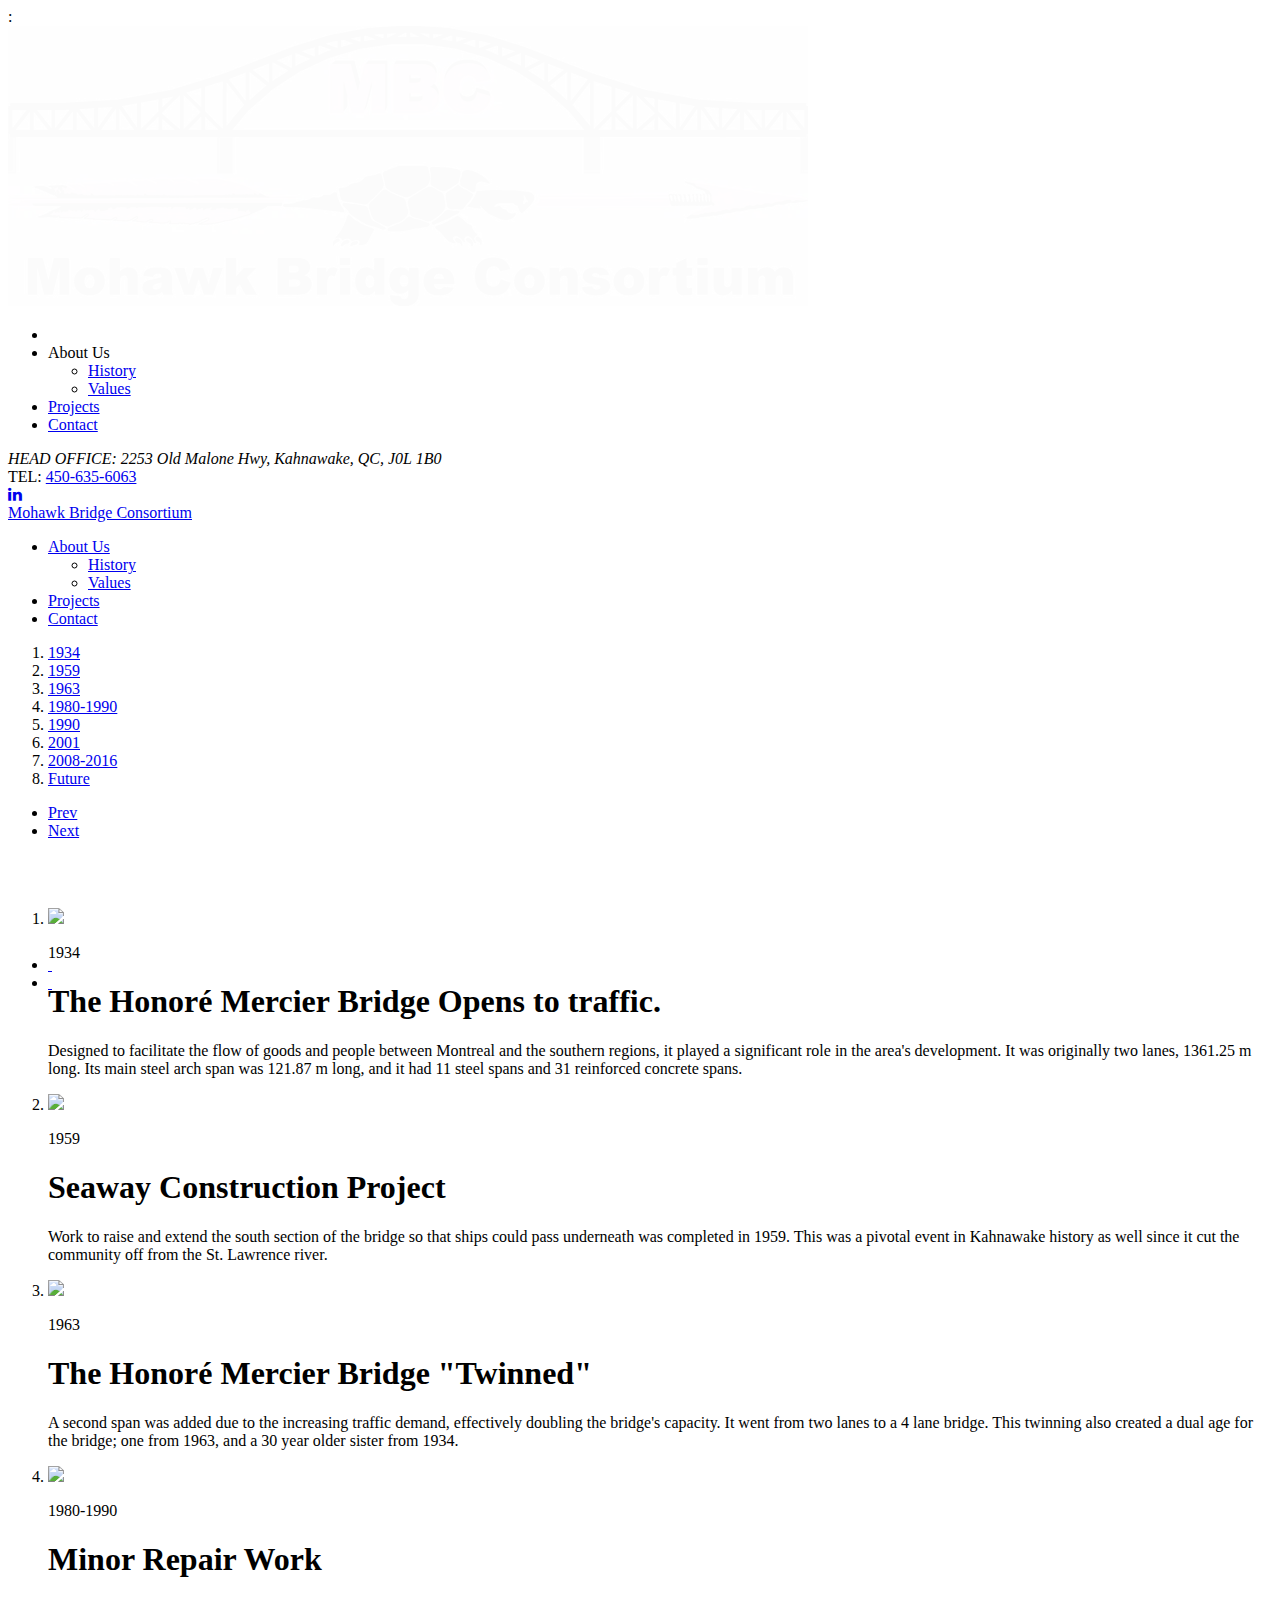
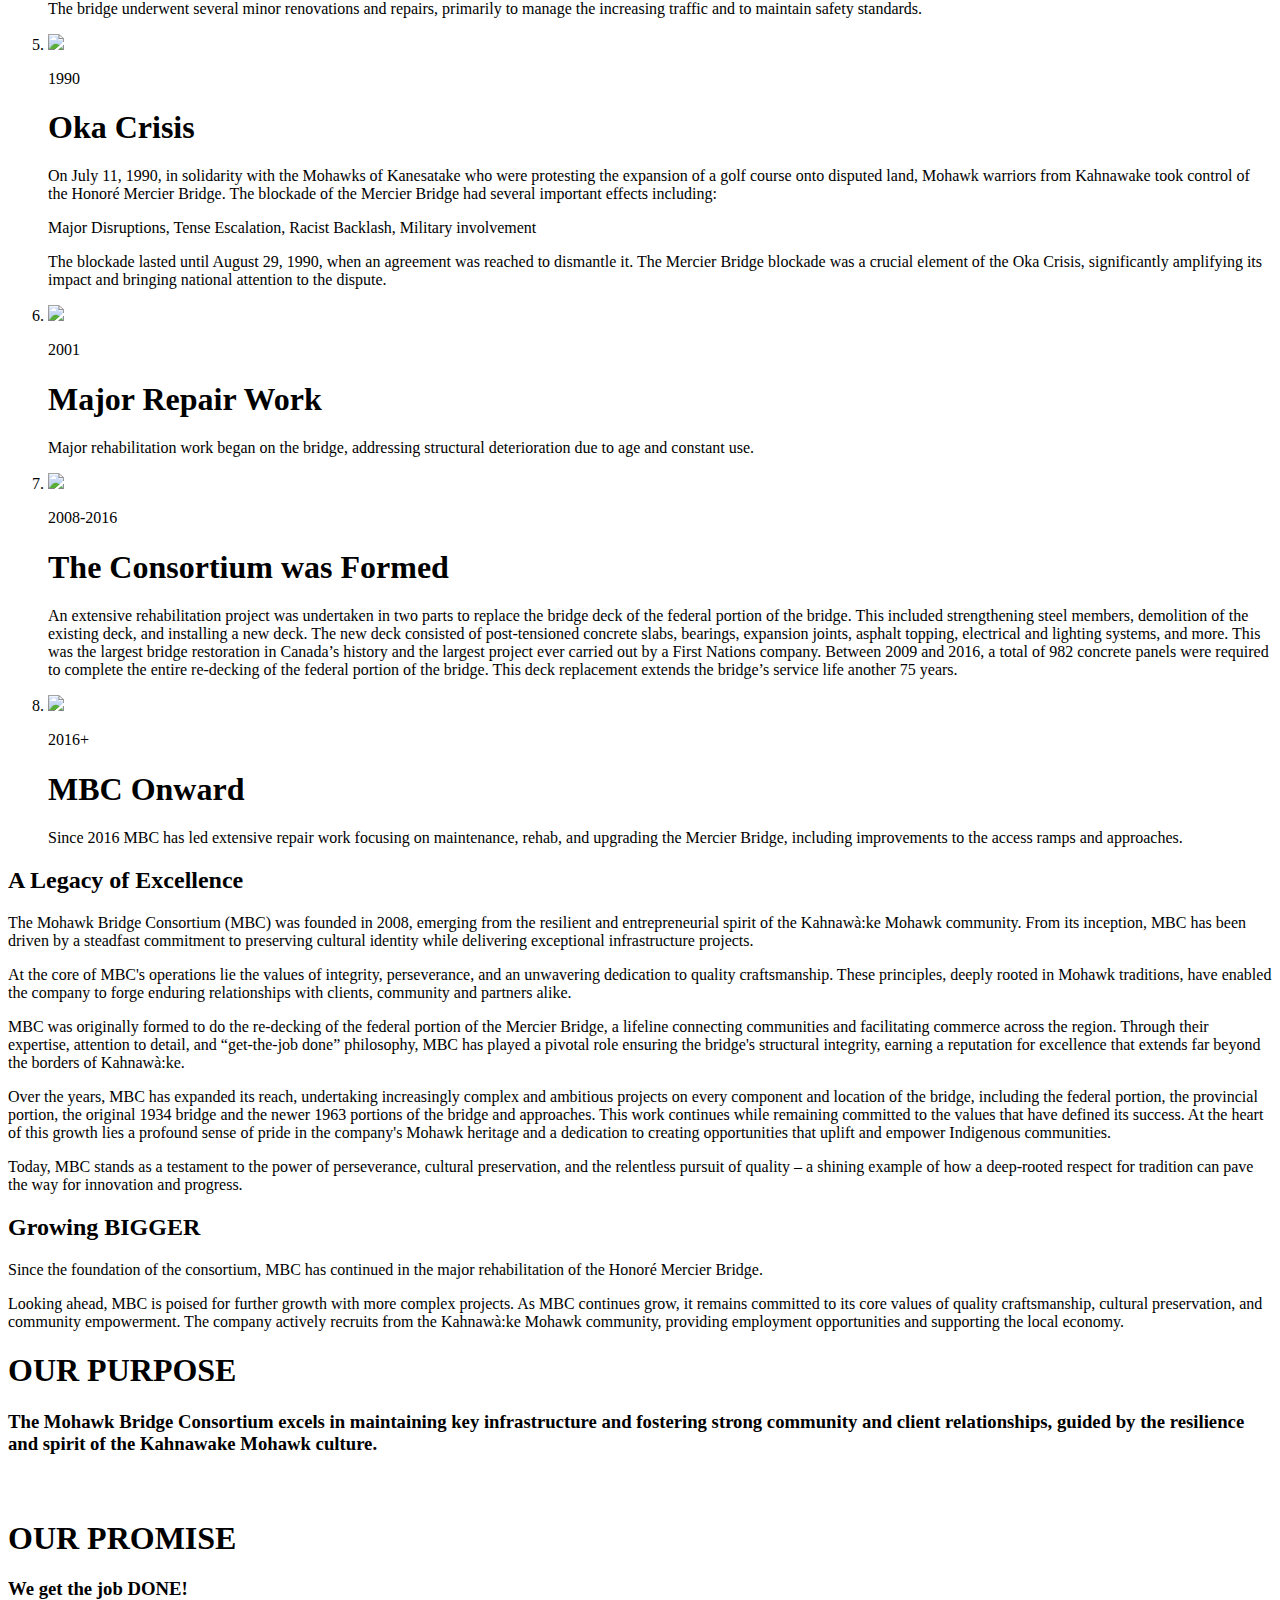
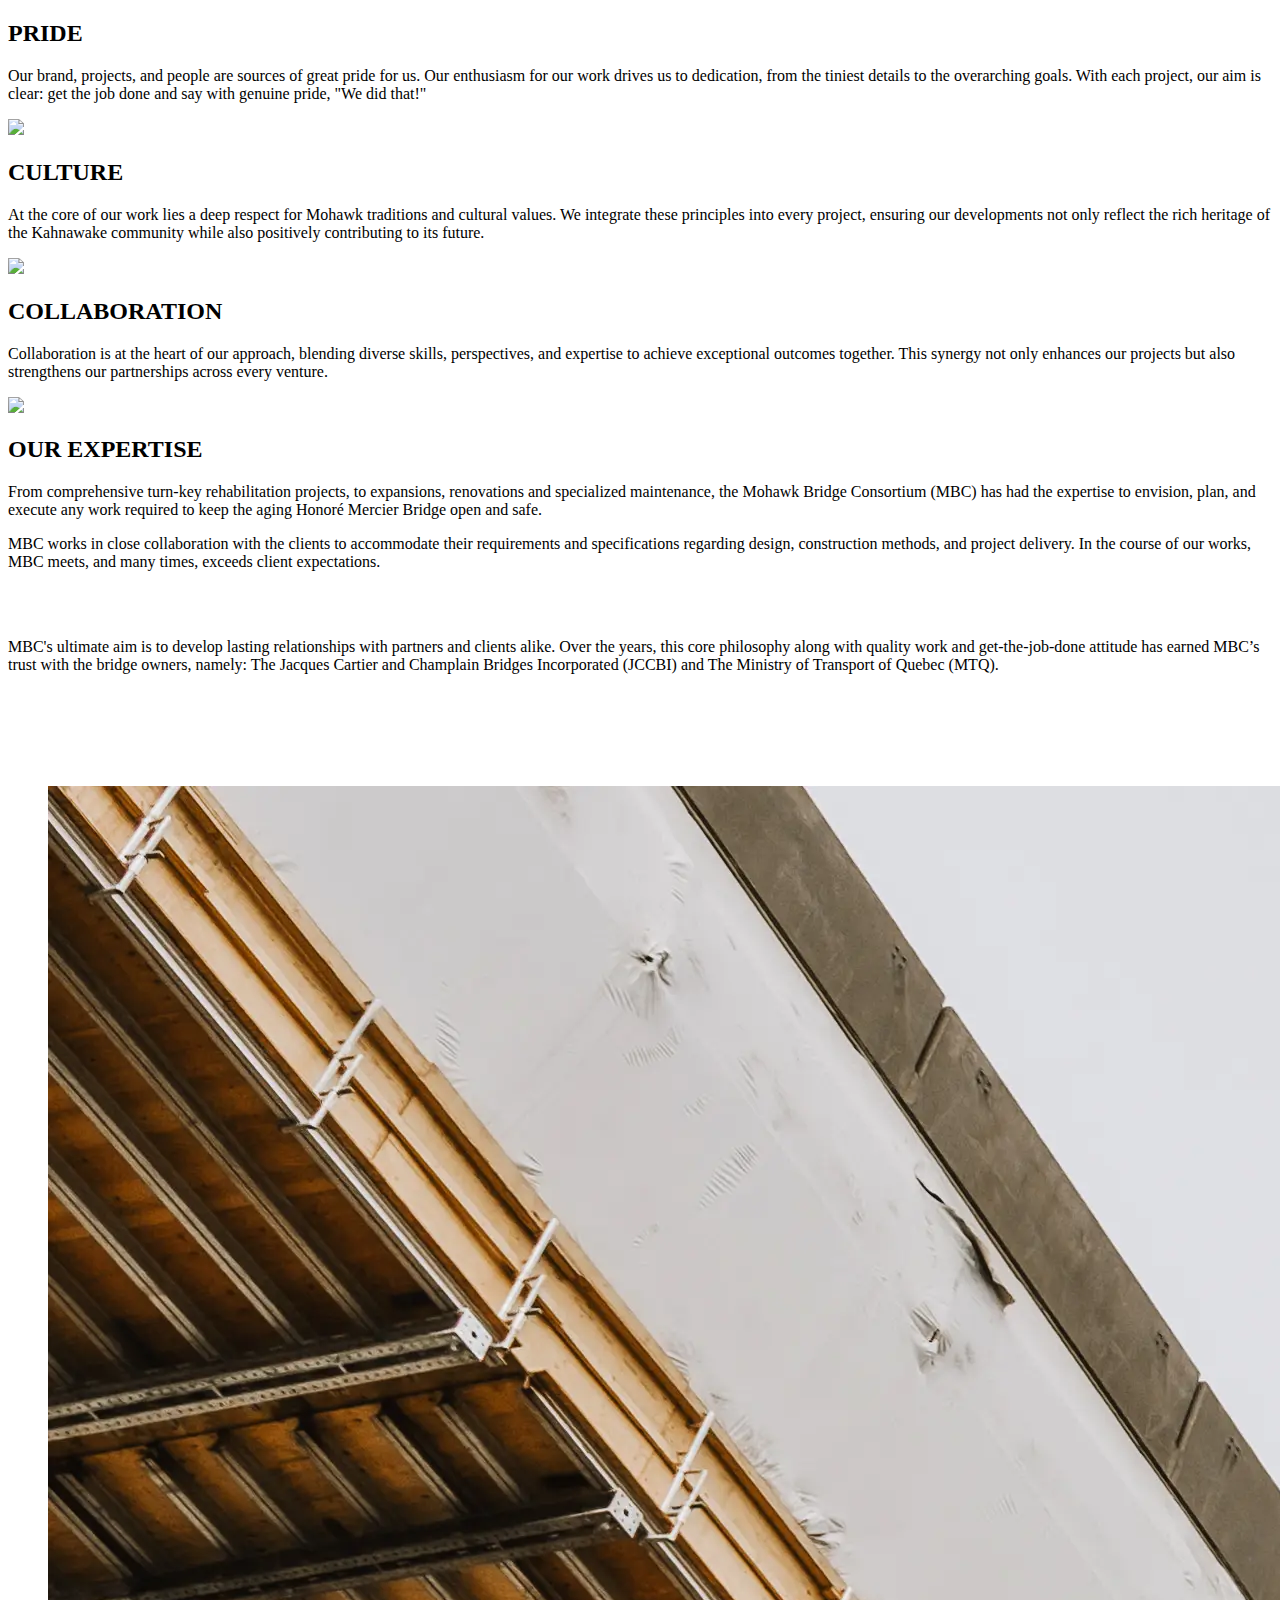
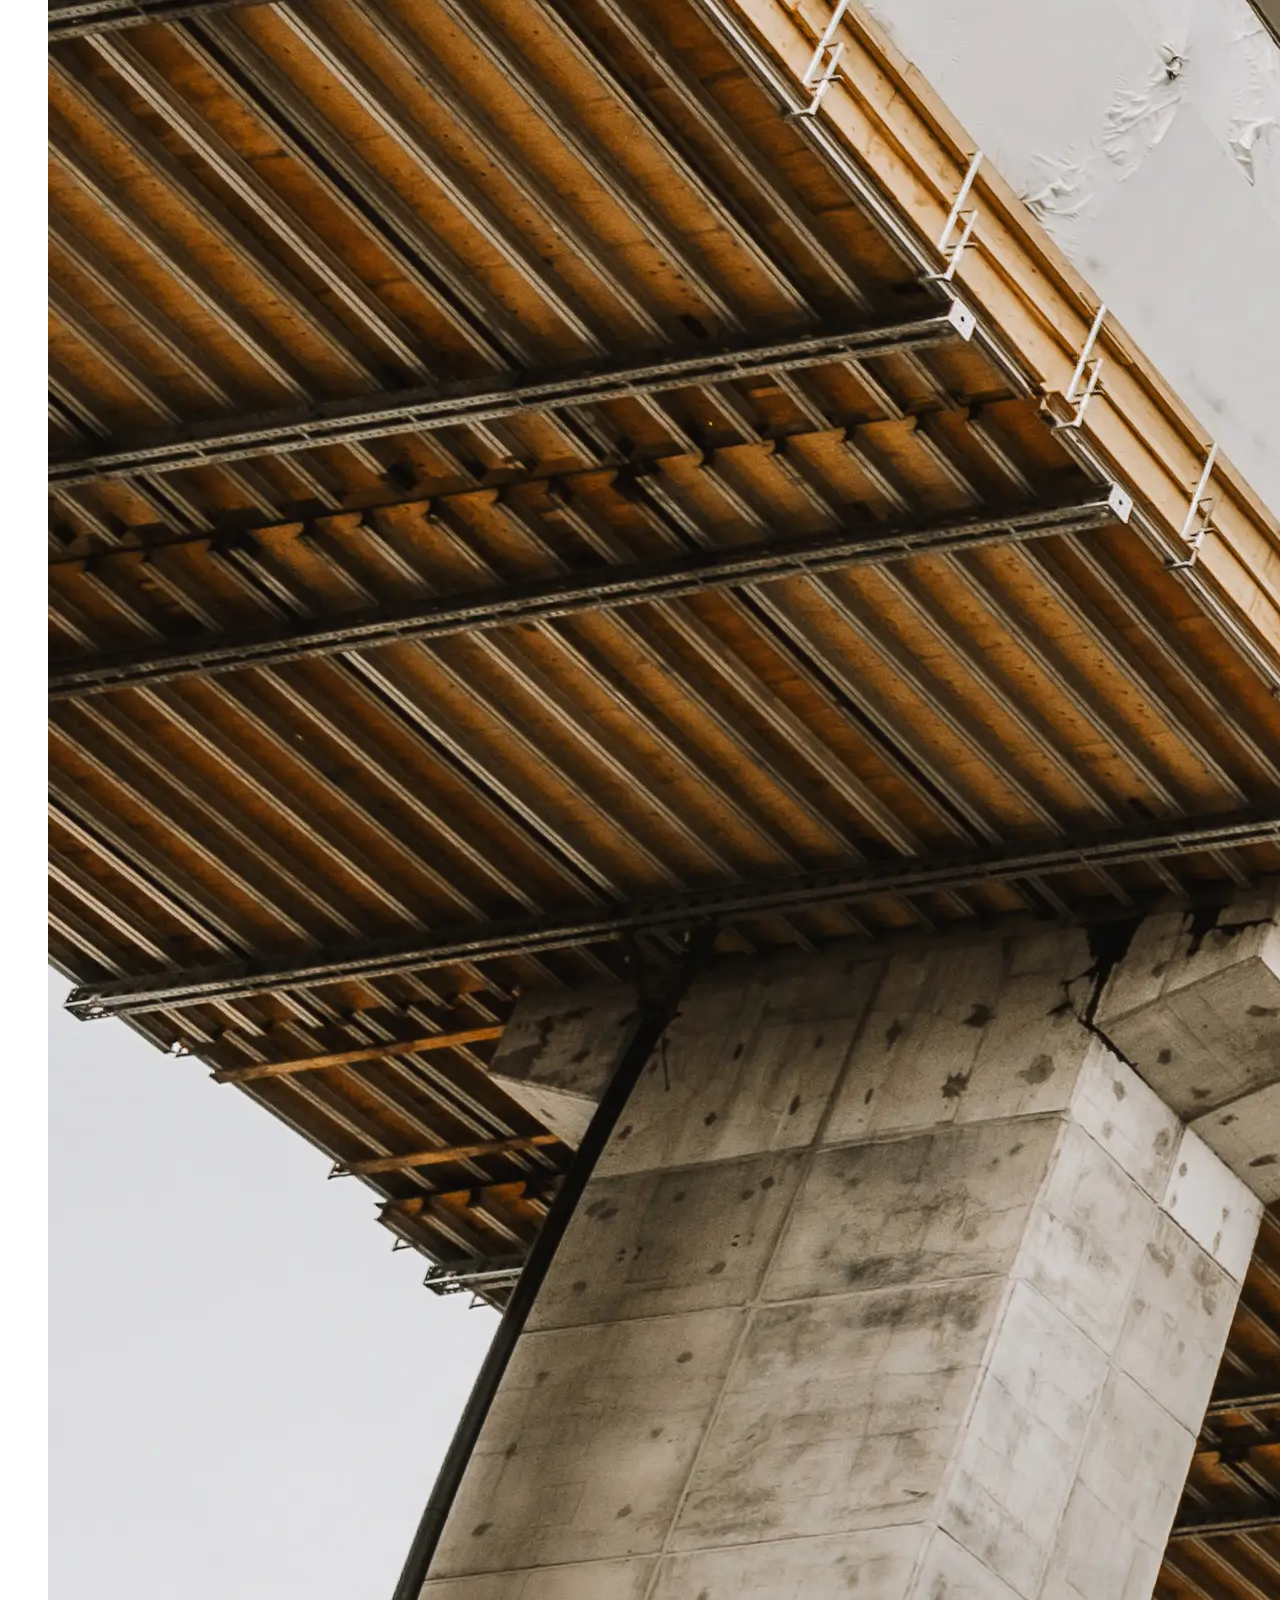
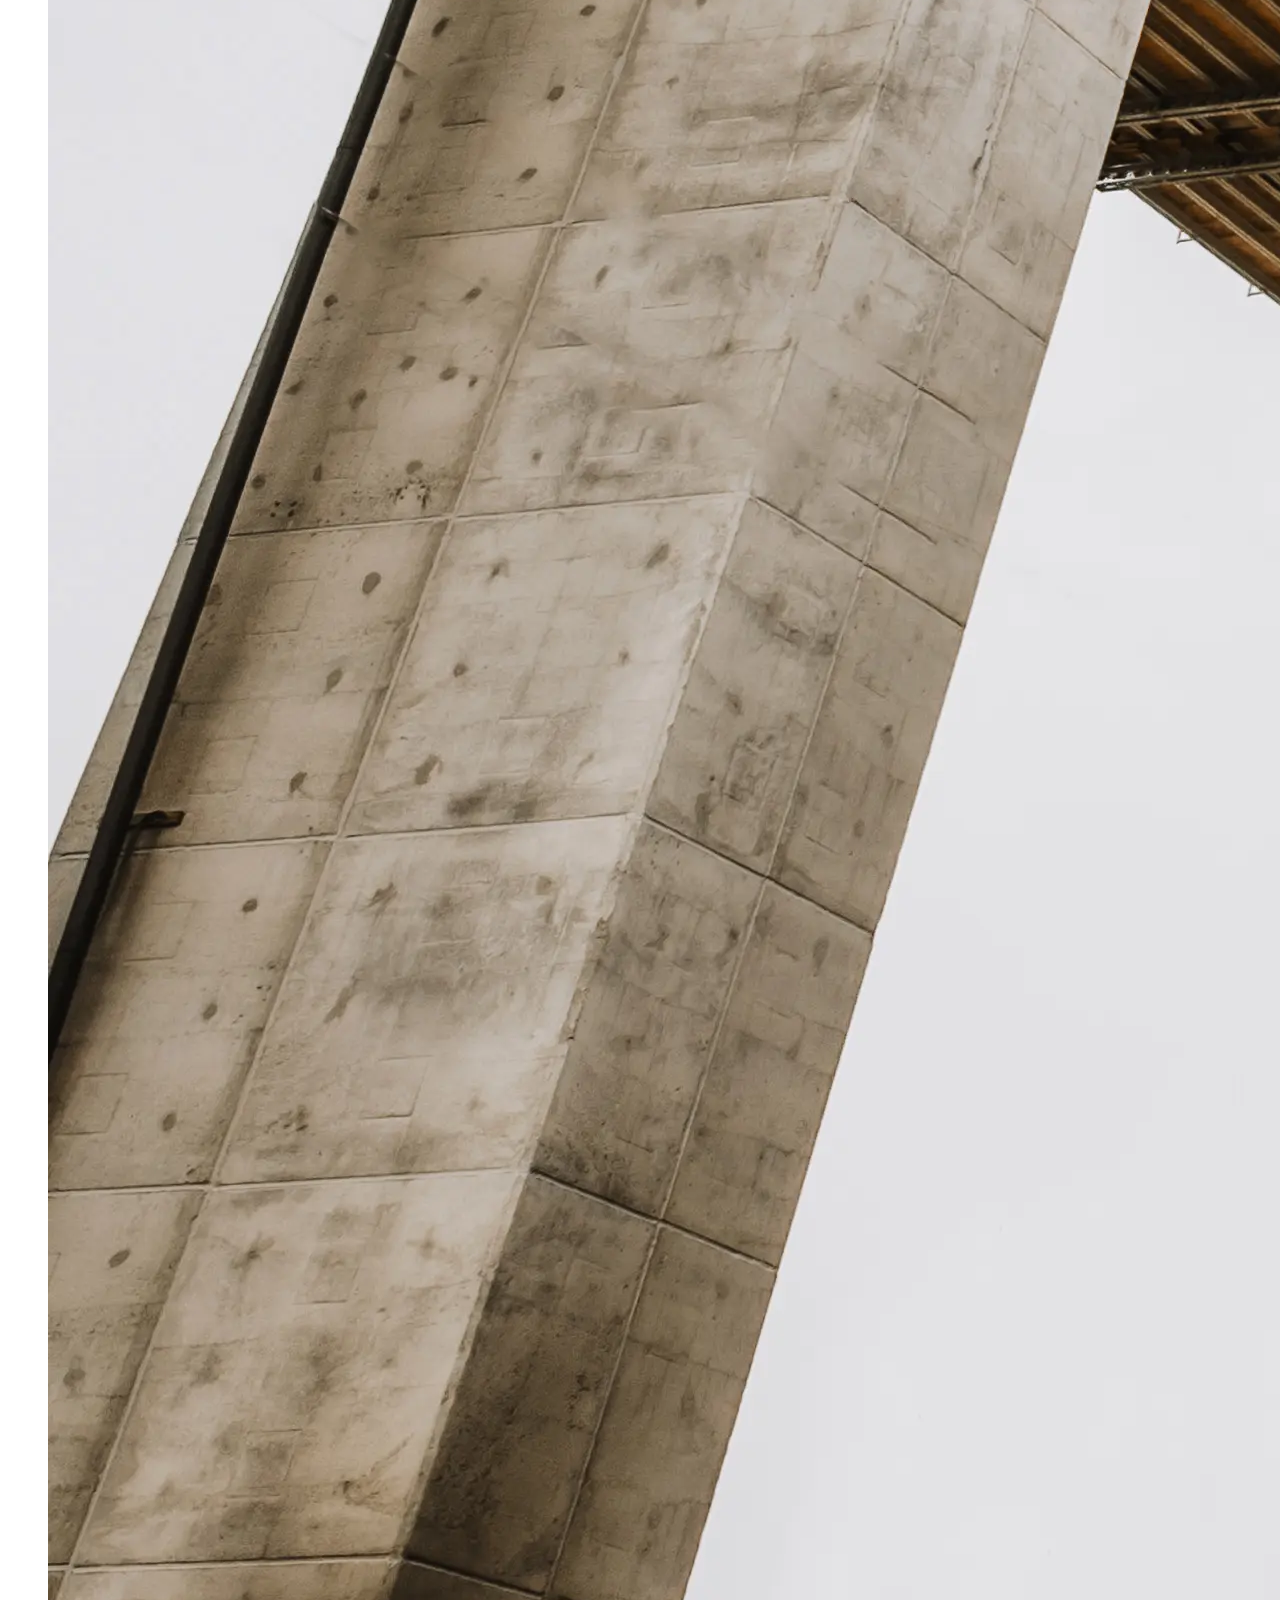
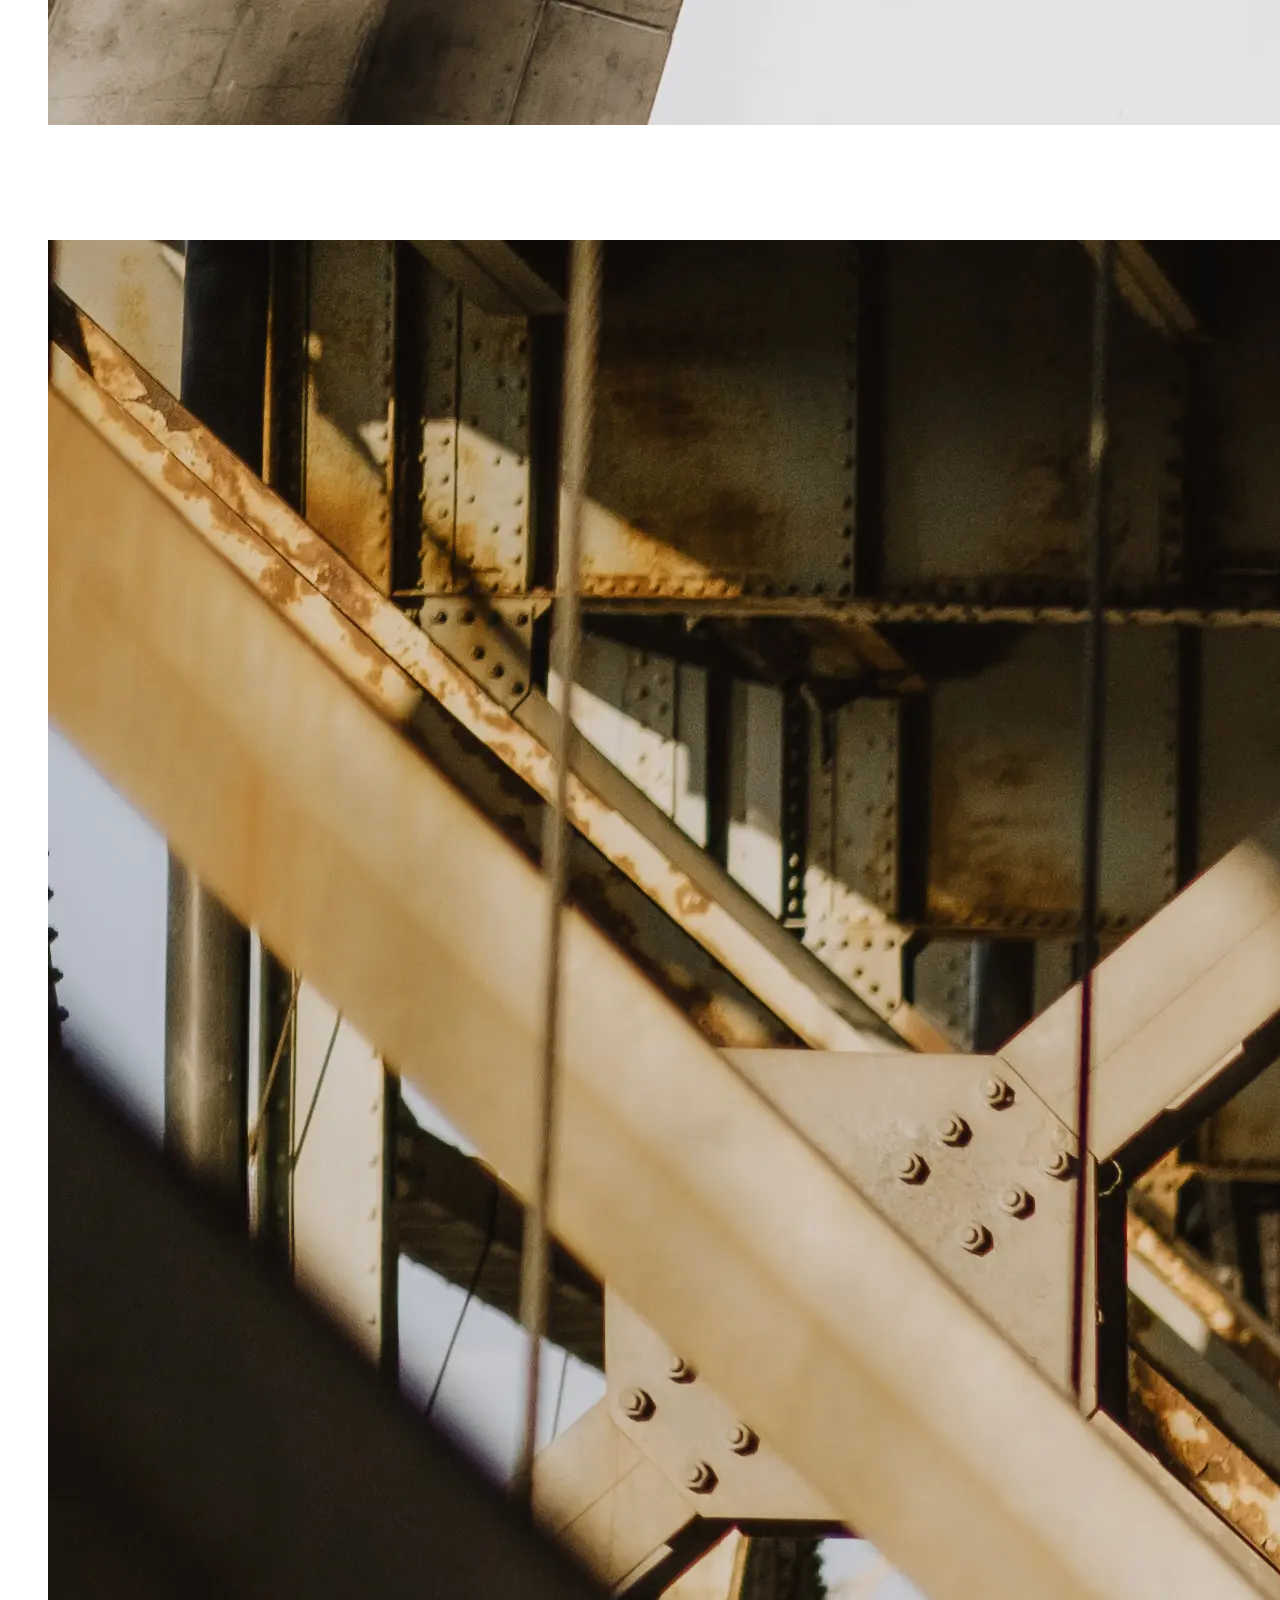
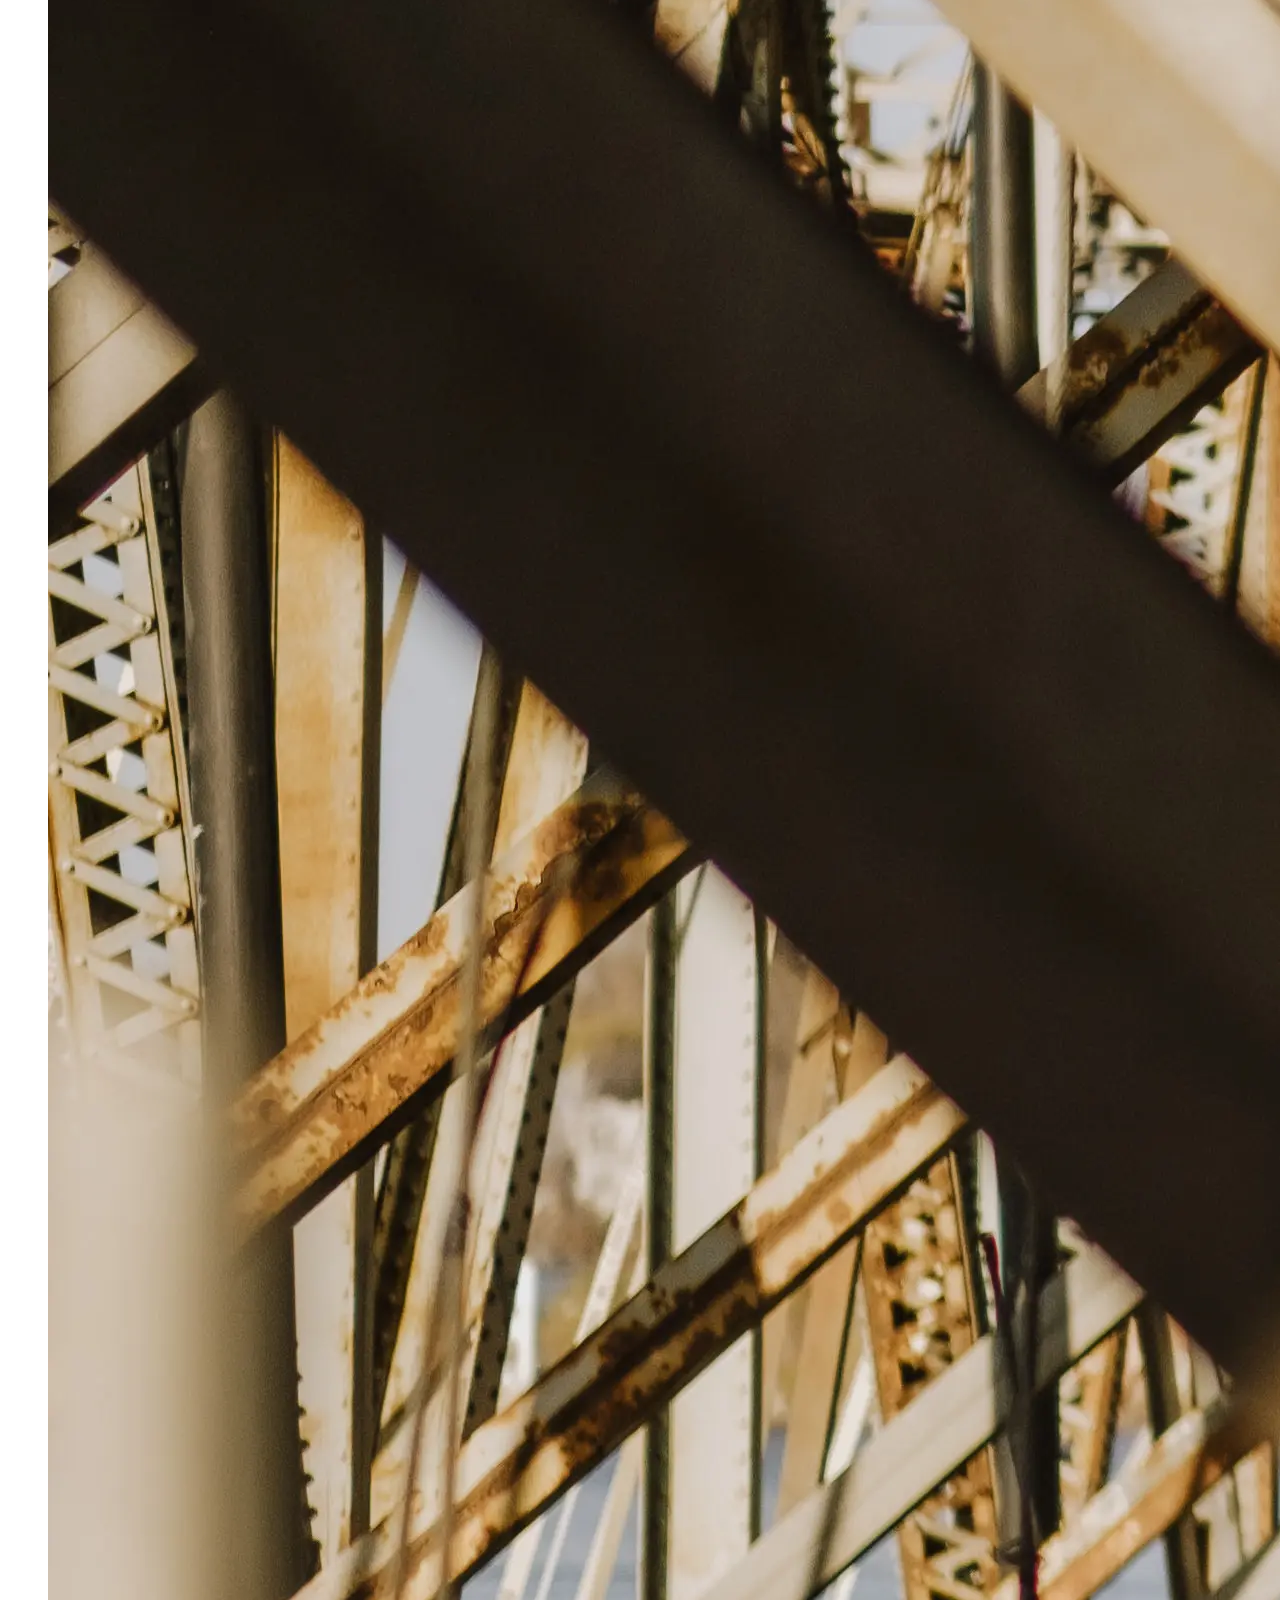
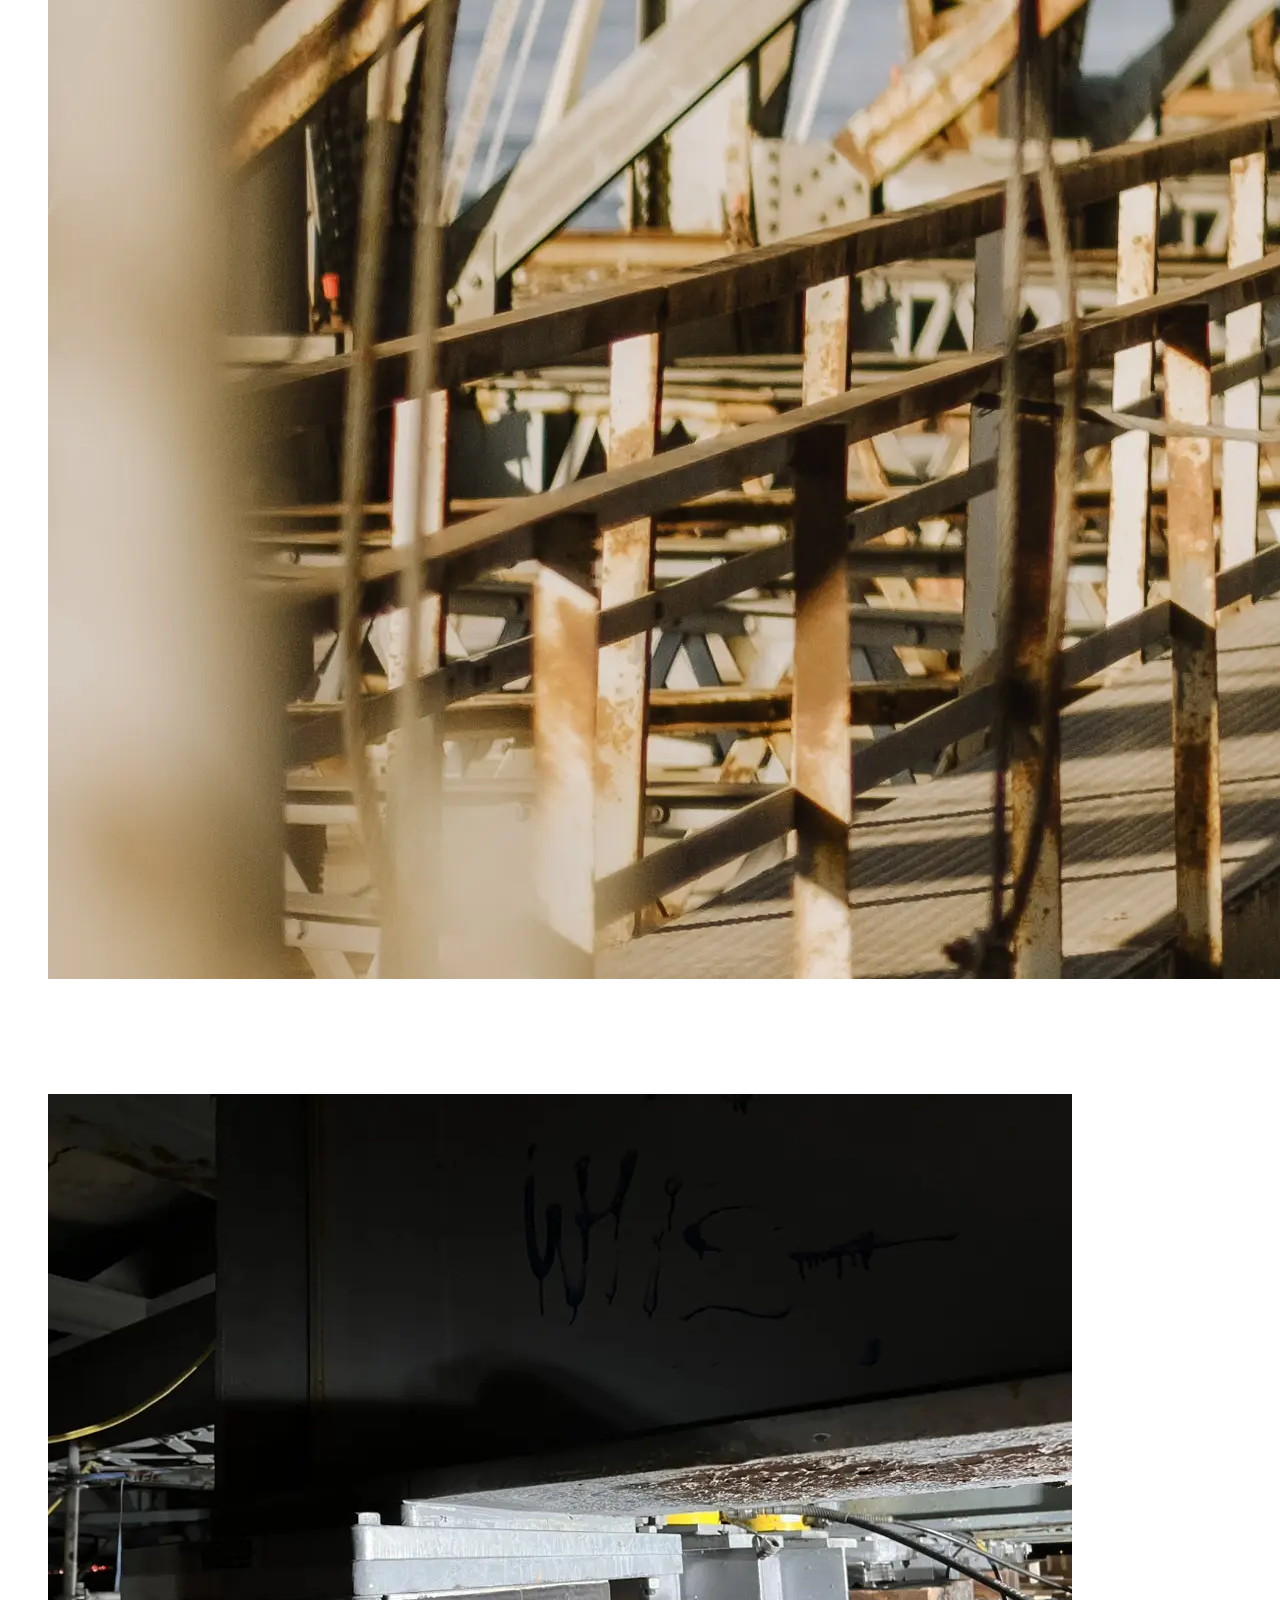
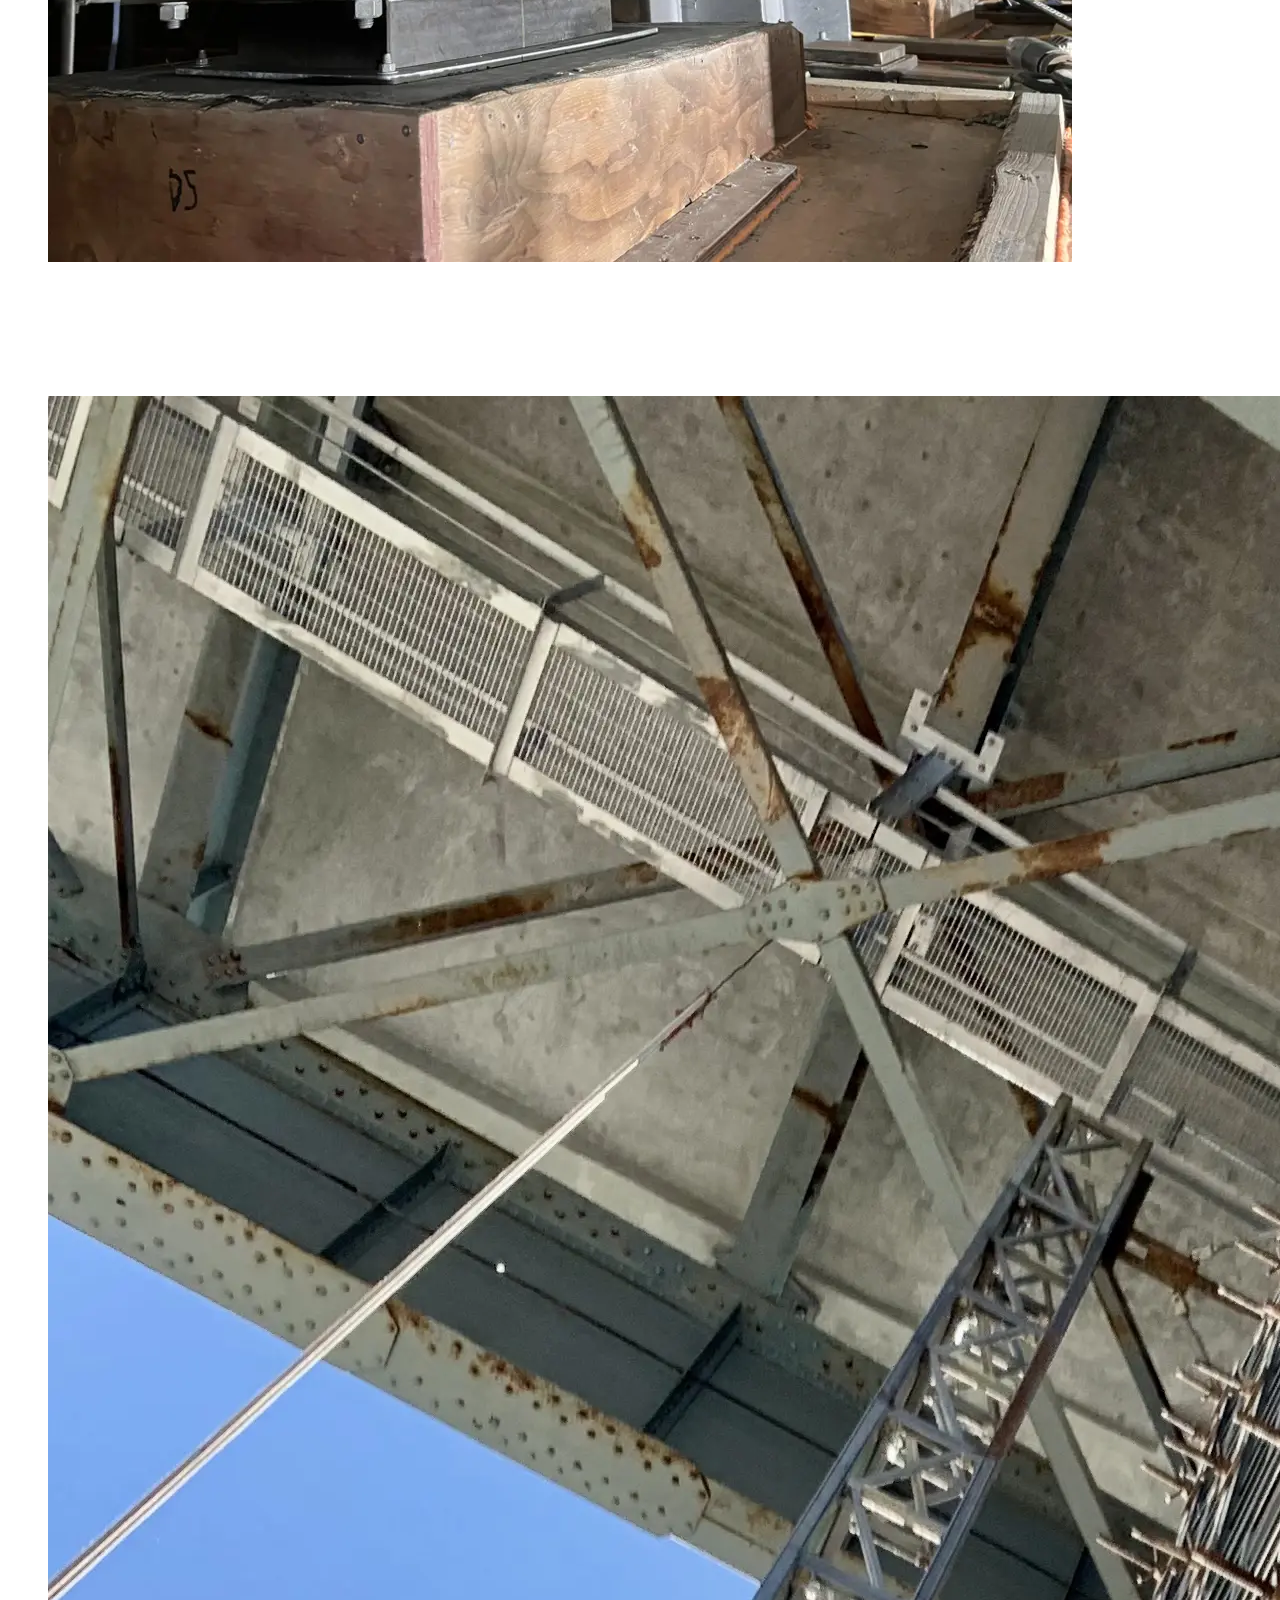
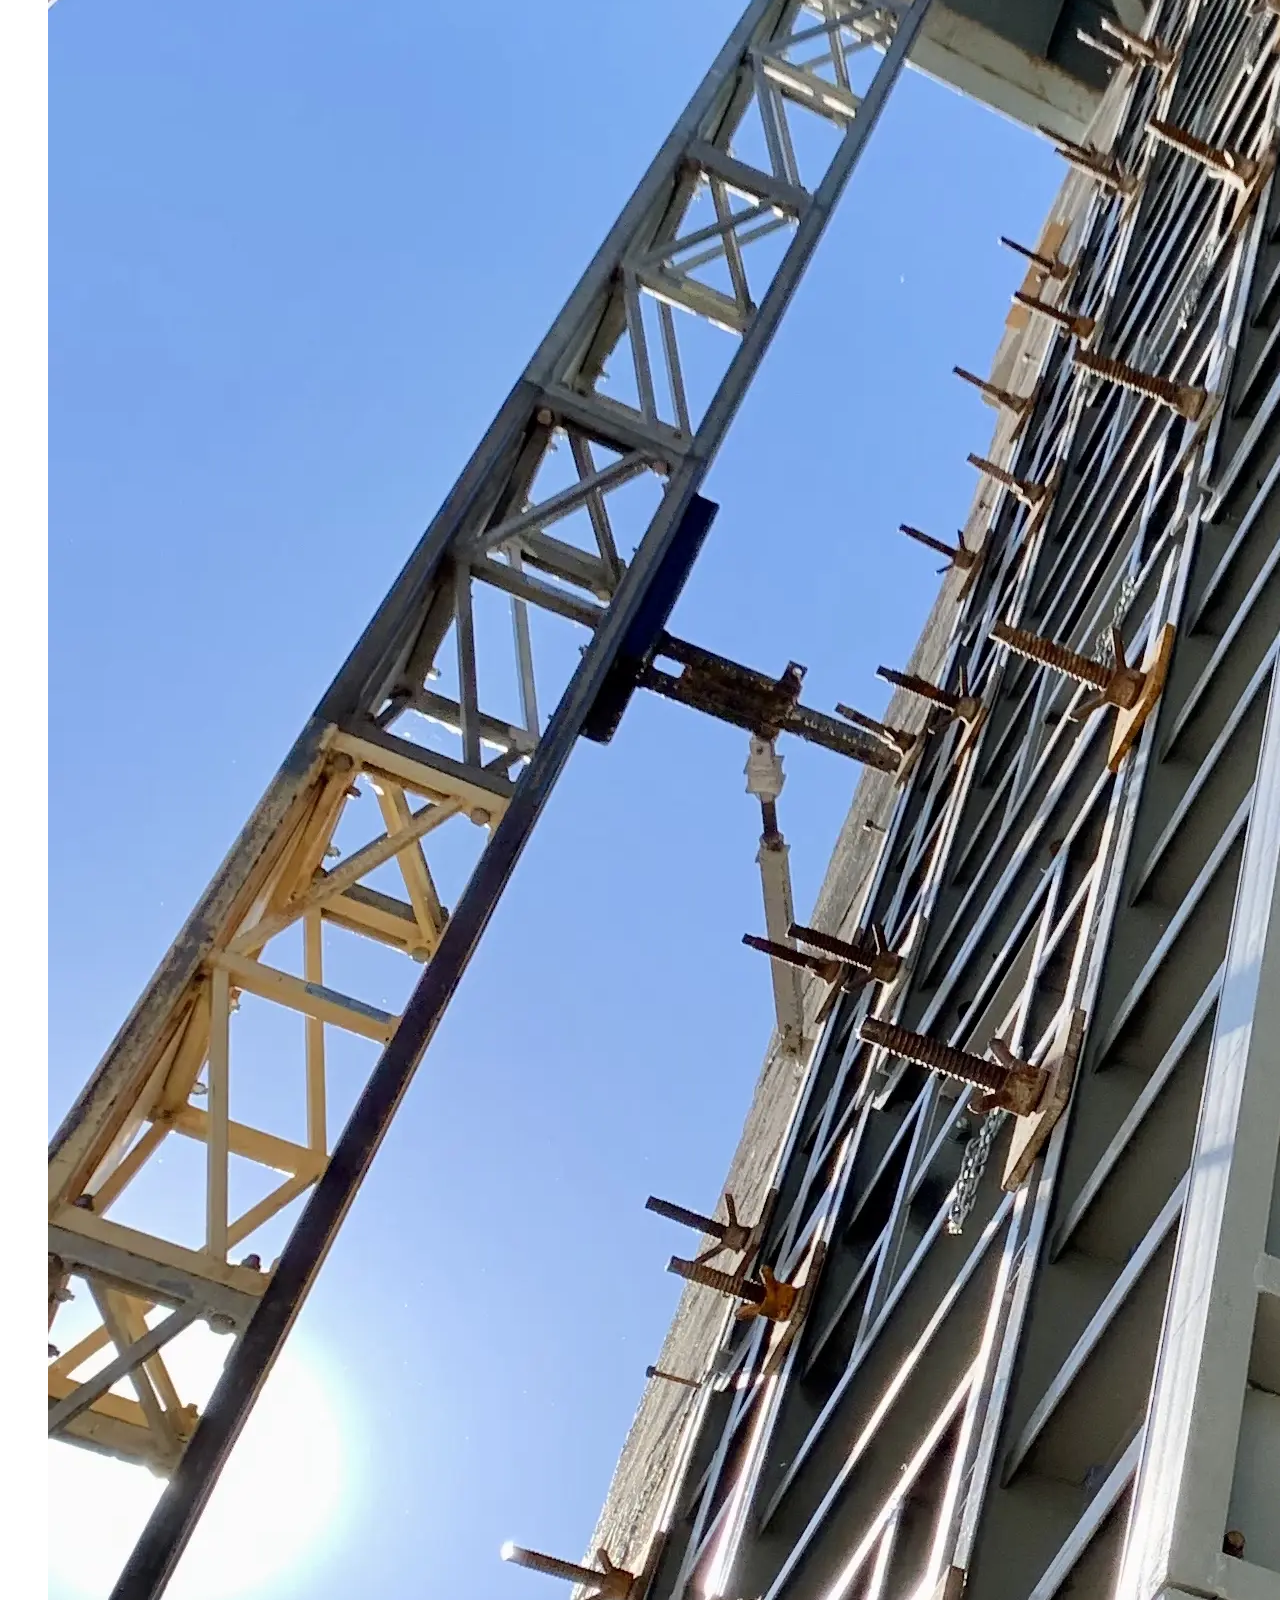
==== about-us.html @ 9d5c6ee5 "Initial upload of website files" ====
<!DOCTYPE html>
<html lang="en">
<head>	
	<title>MBC&#039;s Expertise</title>
	<meta charset="utf-8">
    <meta http-equiv="x-ua-compatible" content="ie=edge"> <!-- † -->
    <meta name="viewport" content="width=device-width, initial-scale=1, shrink-to-fit=no">
    <meta name="url" content="index.html">
    <meta charset="utf-8">
    <meta http-equiv="x-ua-compatible" content="ie=edge">
    <meta name="viewport" content="width=device-width, initial-scale=1, shrink-to-fit=no">
    <link rel="icon" href="Images/MBC-Logo.jpeg" type="image/jpeg">
         
    	<!-- Styles -->
    
		<link rel="icon" href="Images/MBC-Logo.jpeg">
		<link href="https://fonts.googleapis.com/css?family=Poppins:300,400,500" rel="stylesheet">
		<link rel="stylesheet" href="Style Sheets/all.css" integrity="sha384-fnmOCqbTlWIlj8LyTjo7mOUStjsKC4pOpQbqyi7RrhN7udi9RwhKkMHpvLbHG9Sr" crossorigin="anonymous">

        <!-- Global stylesheet -->
        <link rel="stylesheet" href="Style Sheets/aos.css">
        <link rel="stylesheet" href="Style Sheets/animate.min.css">
        <link rel="stylesheet" href="Style SHeets/bootstrap.min.css">

        <link rel="stylesheet" href="https://stackpath.bootstrapcdn.com/font-awesome/4.7.0/css/font-awesome.min.css">
        <link rel="stylesheet" href="Style Sheets/bootstrap-select.min.css">
        <link rel="stylesheet" href="Style Sheets/slick.min.css">
        <link rel="stylesheet" href="Style Sheets/slick-theme.min.css">
        <link rel="stylesheet" href="Style Sheets/jquery.mCustomScrollbar.min.css">
        <!-- <link rel="stylesheet" href="Style Sheets/jquery.mCustomScrollbar.css"> -->
        <link rel="stylesheet" href="Style Sheets/animate.css">
        <link rel="stylesheet" href="Style Sheets/owl.carousel.min.css">
        <link rel="stylesheet" href="Style Sheets/style-wp.css">
        <link rel="stylesheet" href="Style Sheets/style-wp-2.css">
        <link rel="stylesheet" href="Style Sheets/style-elegant.css">

        <link rel="stylesheet" href="Style Sheets/style.css">

        <link rel="stylesheet" href="Style Sheets/listing-table-style.css">
        <link rel="stylesheet" href="Style Sheets/responsive.css">
        <link rel="stylesheet" href="Style Sheets/masonry.css">
        <!-- Project listing form -->
        <link rel="stylesheet" href="Style Sheets/component.css">
        <link rel="stylesheet" href="Style Sheets/menu-left.css">
        <link rel="stylesheet" href="Style Sheets/custom.css">
        <script src="Scripts/modernizr.custom.js"></script>
        <script src="Scripts/index.min.js"></script>

</head>
<body class=" red">
:
   <!--page loader -->
<div class="loader">
    <div class="container">
        <div class="info">
            <span>
				<picture>
					<source srcset="Images/MBC-Logo.webp" type="image/webp">
					<img src="Images/MBC-Logo.jpeg" alt="MBC Logo">
				  </picture>
			</span>
        </div>
    </div>
</div>
<main class="main">
    <nav class="navigation">
        <div class="container">
            <ul class="main-nav">
                <li class="dropdown dropleft">
                </li>
                <li class="dropdown dropleft">
                    <span class="submenu">About Us</span>
                    <ul class="dropdown-menu">
                        <li>
                            <a href="about-us.html" target="_self">
                                History
                            </a>
                        </li>
                        <li>
                            <a href="about-us.html" target="_self">
                                Values
                            </a>
                        </li>
                    </ul>
                </li>
                <li class="dropdown dropleft">
                    <a href="projects.html" target="_self">Projects</a>
                </li>
                <li class="dropdown dropleft">
                    <a href="contact.html" target="_self">Contact</a>
                </li>
            </ul>
        </div>
        <div class="nav-footer">
            <div class="container">
                <address><span class="strong">HEAD OFFICE: </span>2253 Old Malone Hwy, Kahnawake, QC, J0L 1B0</address>
                <div class="tel">
                    <span>TEL: <a href="tel:+450-635-6063">450-635-6063</a></span>
                </div>
                <div class="social">
                    <a href="https://ca.linkedin.com/company/mohawk-bridge-consortium" target="_blank"><i class="fa fa-linkedin"></i></a>
                </div>
            </div>
        </div>
    </nav>
    
        
    <!-- Menu principal top -->
    <header class="navbar navbar-red fixed-top navbar-expand-sm">
        <div class="container">
            <!-- Navbar brand/logo -->
            <div class="navbar-brand">
				<a href="index.html" class="logo-main-header">Mohawk Bridge Consortium</a>
            </div>
            <!-- Navbar side menu -->
            <div class="navbar-side-menu">
                <div class="navbar-brand">
                    <ul>
                        <!-- About Us Menu -->
                        <li class="submenu has-child">
                            <a href="about-us.html" target="_self">About Us</a>
                            <ul class="dropdown-menu">
                                <li>
                                    <a href="about-us.html" target="_self">History</a>
                                </li>
                                <li>
                                    <a href="about-us.html" target="_self">Values</a>
                                </li>
                            </ul>
                        </li>
                        <div class="seperator"></div>
                        <!-- Projects Menu -->
                        <li>
                            <a href="projects.html" target="_self">Projects</a>
                        </li>
                        <div class="seperator"></div>
                        <!-- Contact Menu -->
                        <li>
                            <a href="contact.html" target="_self">Contact</a>
                        </li>
                    </ul>
                </div>
            </div>
            <!-- Navbar menu toggle button -->
            <div class="menu-and-switcher">
                <div class="nav-menu">
                    <div class="lines">
                        <span></span>
                        <span></span>
                        <span></span>
                    </div>
                </div>
            </div>
        </div>
    </header>


<script>document.getElementsByTagName("html")[0].className += " js";</script>
<link rel="stylesheet" href="https://www.broccolini.com/themes/broccolini/timeline/css/style.css">

<!-- HISTORY - START -->
<div id="section-history-scroll"></div>
<!-- Cover -->
<div class="cover_history background-history light-display">


	<div class="container">
		<div class="row">
			<div class="col-sm-12 p-0">
		
				<section class="cd-h-timeline js-cd-h-timeline margin-bottom-md">
				
					<!-- .cd-h-timeline__container -->
				    <div class="cd-h-timeline__container">
					      <div class="cd-h-timeline__dates">
					        <div class="cd-h-timeline__line">
					          <ol>
    <li><a href="#0" data-date="01/01/1934" class="cd-h-timeline__date cd-h-timeline__date--selected">1934</a></li>
    <li><a href="#0" data-date="01/01/1959" class="cd-h-timeline__date">1959</a></li>
    <li><a href="#0" data-date="01/06/1963" class="cd-h-timeline__date">1963</a></li>
    <li><a href="#0" data-date="01/01/1980" class="cd-h-timeline__date">1980-1990</a></li>
	<li><a href="#0" data-date="01/01/1990" class="cd-h-timeline__date">1990</a></li>
    <li><a href="#0" data-date="01/01/2001" class="cd-h-timeline__date">2001</a></li>
    <li><a href="#0" data-date="01/01/2008" class="cd-h-timeline__date">2008-2016</a></li>
    <li><a href="#0" data-date="01/01/2027" class="cd-h-timeline__date">Future</a></li>

</ol>
					
					          <span class="cd-h-timeline__filling-line" aria-hidden="true"></span>
					        </div> <!-- .cd-h-timeline__line -->
					      </div> <!-- .cd-h-timeline__dates -->
					        
					      <ul>
					        <li><a href="#0" class="text-replace cd-h-timeline__navigation cd-h-timeline__navigation--prev cd-h-timeline__navigation--inactive">Prev</a></li>
					        <li><a href="#0" class="text-replace cd-h-timeline__navigation cd-h-timeline__navigation--next">Next</a></li>
					      </ul>
					</div> <!-- .cd-h-timeline__container -->
						
					<!-- .cd-h-timeline__events -->
					<div class="cd-h-timeline__events">
						 <ul style="position:relative;top:100px;z-index:200;">
				        <li><a href="#0" class="nav-timeline-prev">&nbsp;</a></li>
				        <li><a href="#0" class="nav-timeline-next">&nbsp;</a></li>
				      </ul>
				      <ol>
				       	 <li class="cd-h-timeline__event text-component">
				          <div class="cd-h-timeline__event-content container">
							    <div class="col-xs-12 col-lg-6">
							    <img src="https://www.broccolini.com/themes/broccolini/images/timeline/1949.jpg">
							    </div>
							    <div class="col-xs-12 col-lg-6">
							      	<div class="cover-text">
							      		<p class="timeline">1934</p>
										<h1>The Honoré Mercier Bridge Opens to traffic.</h1>
										<p>Designed to facilitate the flow of goods and people between Montreal and the southern regions, it played a significant role in the area's development. It was originally two lanes, 1361.25 m long. Its main steel arch span was 121.87 m long, and it had 11 steel spans and 31 reinforced concrete spans.</p>
								
									</div>
							    </div>
				          </div>
				        </li>	
				        
				       	 <li class="cd-h-timeline__event text-component">
				          <div class="cd-h-timeline__event-content container">
							    <div class="col-xs-12 col-lg-6">
							    <img src="https://www.broccolini.com/themes/broccolini/images/timeline/1982.jpg">
							    </div>
							    <div class="col-xs-12 col-lg-6">
							      	<div class="cover-text">
							      		<p class="timeline">1959</p>
								<h1>Seaway Construction Project</h1>
								<p>Work to raise and extend the south section of the bridge so that ships could pass underneath was completed in 1959. This was a pivotal event in Kahnawake history as well since it cut the community off from the St. Lawrence river.</p>
									</div>
							    </div>
				          </div>
				        </li>
				        
				       	 <li class="cd-h-timeline__event text-component">
				          <div class="cd-h-timeline__event-content container">
							    <div class="col-xs-12 col-lg-6">
							    <img src="https://www.broccolini.com/themes/broccolini/images/timeline/1982-2.jpg">
							    </div>
							    <div class="col-xs-12 col-lg-6">
							      	<div class="cover-text">
							      		<p class="timeline">1963</p>
								<h1>The Honoré Mercier Bridge "Twinned"</h1>
								<p>A second span was added due to the increasing traffic demand, effectively doubling the bridge's capacity. It went from two lanes to a 4 lane bridge. This twinning also created a dual age for the bridge; one from 1963, and a 30 year older sister from 1934.</p>
										
									</div>
							    </div>
				          </div>
				        </li>
				        
						<li class="cd-h-timeline__event text-component">
				          <div class="cd-h-timeline__event-content container">
							    <div class="col-xs-12 col-lg-6">
							    <img src="https://www.broccolini.com/themes/broccolini/images/timeline/1986.jpg">
							    </div>
							    <div class="col-xs-12 col-lg-6">
							      	<div class="cover-text">
							      		<p class="timeline">1980-1990</p>
								<h1>Minor Repair Work</h1>
								<p>The bridge underwent several minor renovations and repairs, primarily to manage the increasing traffic and to maintain safety standards.</p>
									</div>
							    </div>
				          </div>
				        </li>

						<li class="cd-h-timeline__event text-component">
							<div class="cd-h-timeline__event-content container">
								  <div class="col-xs-12 col-lg-6">
								  <img src="https://www.broccolini.com/themes/broccolini/images/timeline/1986.jpg">
								  </div>
								  <div class="col-xs-12 col-lg-6">
										<div class="cover-text">
											<p class="timeline">1990</p>
								  <h1>Oka Crisis</h1>
								  <p>On July 11, 1990, in solidarity with the Mohawks of Kanesatake who were protesting the expansion of a golf course onto disputed land, Mohawk warriors from Kahnawake took control of the Honoré Mercier Bridge. The blockade of the Mercier Bridge had several important effects including:</p>
									<p>Major Disruptions, Tense Escalation, Racist Backlash, Military involvement</p>
									<p>The blockade lasted until August 29, 1990, when an agreement was reached to dismantle it. The Mercier Bridge blockade was a crucial element of the Oka Crisis, significantly amplifying its impact and bringing national attention to the dispute.</p>
									  </div>
								  </div>
							</div>
						  </li>
			
						<li class="cd-h-timeline__event text-component">
				          <div class="cd-h-timeline__event-content container">
							    <div class="col-xs-12 col-lg-6">
							    <img src="https://www.broccolini.com/themes/broccolini/images/timeline/1990.jpg">
							    </div>
							    <div class="col-xs-12 col-lg-6">
							      	<div class="cover-text">
							      		<p class="timeline">2001</p>
								<h1>Major Repair Work</h1>
								<p>Major rehabilitation work began on the bridge, addressing structural deterioration due to age and constant use.</p>
									</div>
							    </div>
				          </div>
				        </li>			

						<li class="cd-h-timeline__event text-component">
				          <div class="cd-h-timeline__event-content container">
							    <div class="col-xs-12 col-lg-6">
							    <img src="https://www.broccolini.com/themes/broccolini/images/timeline/1992.jpg">
							    </div>
							    <div class="col-xs-12 col-lg-6">
							      	<div class="cover-text">
							      		<p class="timeline">2008-2016</p>
								<h1>The Consortium was Formed</h1>
								<p>An extensive rehabilitation project was undertaken in two parts to replace the bridge deck of the federal portion of the bridge. This included strengthening steel members, demolition of the existing deck, and installing a new deck. The new deck consisted of post-tensioned concrete slabs, bearings, expansion joints, asphalt topping, electrical and lighting systems, and more. This was the largest bridge restoration in Canada’s history and the largest project ever carried out by a First Nations company. Between 2009 and 2016, a total of 982 concrete panels were required to complete the entire re-decking of the federal portion of the bridge. This deck replacement extends the bridge’s service life another 75 years.</p>	
									</div>
							    </div>
				          </div>
				        </li>
				        
						<li class="cd-h-timeline__event text-component">
				          <div class="cd-h-timeline__event-content container">
							    <div class="col-xs-12 col-lg-6">
							    <img src="https://www.broccolini.com/themes/broccolini/images/timeline/1994.jpg">
							    </div>
							    <div class="col-xs-12 col-lg-6">
							      	<div class="cover-text">
                                        <p class="timeline">2016+</p>
								<h1>MBC Onward</h1>
								<p>Since 2016 MBC has led extensive repair work focusing on maintenance, rehab, and upgrading the Mercier Bridge, including improvements to the access ramps and approaches.</p>
									</div>
							    </div>
				          </div>
				        </li>
				        </li>
			        
			
				     </ol>
				     
				    
						     
					</div><!-- .cd-h-timeline__events -->
				</section>
			</div>
		</div>
	</div>

</div>

<script src="https://www.broccolini.com/themes/broccolini/timeline/js/util.js"></script> <!-- util functions included in the CodyHouse framework -->
<script src="https://www.broccolini.com/themes/broccolini/timeline/js/swipe-content.js"></script> <!-- A Vanilla JavaScript plugin to detect touch interactions -->
<script src="https://www.broccolini.com/themes/broccolini/timeline/js/main.js"></script>
  
<!-- HISTORY - END -->

<div class="container-fluid">

	<div class="row">
		<div class="col-md-12 col-lg-6">
				<div class="et_pb_module et_pb_text texte-boite-blanche p-side-small pb-0 et_pb_bg_layout_light  et_pb_text_align_left">
					<div class="et_pb_text_inner" data-aos="fade-up">
						<h2>A Legacy of Excellence</h2>
						<p>The Mohawk Bridge Consortium (MBC) was founded in 2008, emerging from the resilient and entrepreneurial spirit of the Kahnawà:ke Mohawk community. From its inception, MBC has been driven by a steadfast commitment to preserving cultural identity while delivering exceptional infrastructure projects.</p>
						<p>At the core of MBC's operations lie the values of integrity, perseverance, and an unwavering dedication to quality craftsmanship. These principles, deeply rooted in Mohawk traditions, have enabled the company to forge enduring relationships with clients, community and partners alike.</p>
                        <p>MBC was originally formed to do the re-decking of the federal portion of the Mercier Bridge, a lifeline connecting communities and facilitating commerce across the region. Through their expertise, attention to detail, and “get-the-job done” philosophy, MBC has played a pivotal role ensuring the bridge's structural integrity, earning a reputation for excellence that extends far beyond the borders of Kahnawà:ke.</p>
                        <p>Over the years, MBC has expanded its reach, undertaking increasingly complex and ambitious projects on every component and location of the bridge, including the federal portion, the provincial portion, the original 1934 bridge and the newer 1963 portions of the bridge and approaches. This work continues while remaining committed to the values that have defined its success. At the heart of this growth lies a profound sense of pride in the company's Mohawk heritage and a dedication to creating opportunities that uplift and empower Indigenous communities.</p>
                        <p>Today, MBC stands as a testament to the power of perseverance, cultural preservation, and the relentless pursuit of quality – a shining example of how a deep-rooted respect for tradition can pave the way for innovation and progress.</p>
					</div>
				</div>	
		</div>
		
		<div class="col-md-12 col-lg-6">
				<div class="et_pb_module et_pb_text texte-boite-blanche p-side-small pb-0 et_pb_bg_layout_light et_pb_text_align_left ">

					<div class="et_pb_text_inner " data-aos="fade-up">
						<h2>Growing BIGGER</h2>
						<p>Since the foundation of the consortium, MBC has continued in the major rehabilitation of the Honoré Mercier Bridge.</p>
						<p>Looking ahead, MBC is poised for further growth with more complex projects. As MBC continues grow, it remains committed to its core values of quality craftsmanship, cultural preservation, and community empowerment. The company actively recruits from the Kahnawà:ke Mohawk community, providing employment opportunities and supporting the local economy.</p>
					</div>
				</div>		
		</div>		
	</div>
			
</div>

<!-- HISTORY - END -->

<!-- VALUES - START -->
<div id="section-values-scroll"></div>
<div class="container-fluid">
	<div class="row">
		<div class="col-sm-12 p-0">
		    <!-- Cover -->
		    <div class="cover light-display">
		        <div id="cover-slider" class="dark-overlay carousel slide" data-interval="false" data-ride="carousel">
		            <div class="carousel-inner">
		                <div class="carousel-item active" style="background-image: url('Images/MBCriverbetweenbridge.jpeg');">
		                    <div class="container">
		                    </div>
		                </div>
		            </div>
		
		
		        </div>
		    </div>
		</div>
	</div>

</div> 

<div class="container-fluid p-0">
	<div class="row m-0">
		<div class="col-sm-12 p-0">
			<div class="et_pb_module et_pb_text texte-boite-blanche et_pb_bg_layout_light et_pb_text_align_left px-0" style="padding-bottom: 25px;">
				<div class="et_pb_text_inner">
					<div class="values-bg-red-left">
						<div class="bg-red-line" data-aos="slide-right"></div>
						<div class="texts">
							<h1 class="large-special-text-black" data-aos="fade-up">OUR PURPOSE</h1>
							<h3 class="large-special-text-rouge uppercase p-0" data-aos="fade-up">The Mohawk Bridge Consortium excels in maintaining key infrastructure and fostering strong community and client relationships, guided by the resilience and spirit of the Kahnawake Mohawk culture.</h3>
						</div>					
					</div>
				</div>	
			</div>		
		</div>
	</div>
	
	<div class="row notre-promesse-row" style="">
	
		
		<div class="bg-red-line" data-aos="slide-left" style="flex:1;margin-left:20px"></div>
			
			<div class="texts" style="">
				<h1 class="large-special-text-black p-0" data-aos="fade-up">OUR PROMISE</h1>
							<h3 class="large-special-text-rouge uppercase p-0" data-aos="fade-up">We get the job DONE!</h3>	
				
			</div>			

	</div>
	

	<div class="row">
		<div class="" style="flex:1;margin-right:20px;"></div>
		<div class="" style="flex:3;"><div class="values-bloc-container">
						<div class="values-bloc">
							<div class="values-text">
								<h2>PRIDE</h2>	
								<p data-aos="fade-up">Our brand, projects, and people are sources of great pride for us. Our enthusiasm for our work drives us to dedication, from the tiniest details to the overarching goals. With each project, our aim is clear: get the job done and say with genuine pride, "We did that!"</p>
							</div>
							<div class="values-image">
								<img src="https://www.broccolini.com/themes/broccolini/images/about/broccolini-valeur-fierte-passion.svg" class="pt-0">
							</div>
						</div>
						
						<div class="values-bloc">
							<div class="values-text">
								<h2>CULTURE</h2>							
								<p data-aos="fade-up">At the core of our work lies a deep respect for Mohawk traditions and cultural values. We integrate these principles into every project, ensuring our developments not only reflect the rich heritage of the Kahnawake community while also positively contributing to its future.</p>							</div>
							<div class="values-image">
								<img src="https://www.broccolini.com/themes/broccolini/images/about/broccolini-valeur-fibre-entrepreneuriale.svg">
							</div>						
						</div>
						
						<div class="values-bloc">
							<div class="values-text">
								<h2>COLLABORATION</h2>
								<p data-aos="fade-up">Collaboration is at the heart of our approach, blending diverse skills, perspectives, and expertise to achieve exceptional outcomes together. This synergy not only enhances our projects but also strengthens our partnerships across every venture.</p>	
							</div>
							<div class="values-image">
								<img src="https://www.broccolini.com/themes/broccolini/images/about/broccolini-valeur-collaboration.svg">
							</div>						
						</div>
						
					</div></div>
		<div class="" style="flex:1;margin-left:20px;"></div>
	</div>

		
</div>
	
<!-- VALUES - END -->  

<!-- EXPERTISE - START -->    
<div id="section-expertise-scroll"></div>
<div class="container-fluid">
	<div class="row">
		<div class="col-sm-12 p-0">

		    <!-- Cover -->
		    <div class="cover light-display">
		        <div id="cover-slider" class="dark-overlay carousel slide" data-interval="false" data-ride="carousel">
		            <div class="carousel-inner">
		                <div class="carousel-item active" style="background-image: url(Images/MBCboat.jpeg);">
		                    <div class="container">		
		                    </div>
		                </div>
		            </div>
		
		
		        </div>
		    </div>
		</div>
	</div>

	 <div class="page-expertise expertise-en"> 
	    <!-- section services -->
		    <section class="block-services npb">
		    
		    	<div class="row">
				<div class="col-md-12 col-lg-6">
						<div class="et_pb_module et_pb_text texte-boite-blanche p-side-small pb-0 et_pb_bg_layout_light  et_pb_text_align_left">
							<div class="et_pb_text_inner" data-aos="fade-up">
								
	                    	<h2 class="uppercase">OUR EXPERTISE</h2>
			                <p>From comprehensive turn-key rehabilitation projects, to expansions, renovations and specialized maintenance, the Mohawk Bridge Consortium (MBC) has had the expertise to envision, plan, and execute any work required to keep the aging Honoré Mercier Bridge open and safe.</p>
			                <p>MBC works in close collaboration with the clients to accommodate their requirements and specifications regarding design, construction methods, and project delivery. In the course of our works, MBC meets, and many times, exceeds client expectations.</p>
							</div>
						</div>	
				</div>
				
				<div class="col-md-12 col-lg-6">
						<div class="et_pb_module et_pb_text texte-boite-blanche p-side-small pb-0 et_pb_bg_layout_light et_pb_text_align_left ">
		
							<div class="et_pb_text_inner " data-aos="fade-up">
							<h2 class="uppercase">&nbsp;</h2>
							 <p>MBC's ultimate aim is to develop lasting relationships with partners and clients alike. Over the years, this core philosophy along with quality work and get-the-job-done attitude has earned MBC’s trust with the bridge owners, namely: The Jacques Cartier and Champlain Bridges Incorporated (JCCBI) and The Ministry of Transport of Quebec (MTQ).</p>
							</div>
						</div>		
				</div>		
			</div>
				<article>
		            <div class="block-services-text wow" data-aos="fade">
		               <h3 class="uppercase">Leaders in Sandblasting & Painting</h3>
                    	<p>The Mohawk Bridge Consortium (MBC) is a recognized leader in the specialized field of bridge sandblasting and painting. With years of experience, MBC has developed unparalleled expertise in preparing and coating steel bridge components to the highest standards.</p>
		            </div>
		            <figure class="xy-lines">
						<picture>
							<source srcset="Images/MBCbetweenbridges.webp" type="image/webp">
							<source srcset="Images/MBCbetweenbridges.jpeg" type="image/jpeg">
							<img src="Images/MBCbetweenbridges.jpeg" alt="Between Bridges">
						</picture> 
		            </figure>
		        </article>

		        <article>
		            <div class="block-services-text wow" data-aos="fade">
		                <h3 class="uppercase">Steelworks - It's in our Blood</h3>
                    	<p>For over a century, the Mohawk people of Kahnawà:ke have been renowned for their ironworking prowess, helping to build some of the most iconic structures in North America. This proud tradition continues today at the Mohawk Bridge Consortium (MBC), where skilled ironworkers carry on the legacy of their forefathers.</p>
		            </div>
		            <figure class="xy-lines">
						<picture>
							<source srcset="Images/MBCsteelworks.webp" type="image/webp">
							<source srcset="Images/MBCsteelworks.jpeg" type="image/jpeg">
							<img src="Images/MBCsteelworks.jpeg" alt="Steelworks">
						</picture> 
		            </figure>
		        </article>
		        <article class="" >
		            <div class="block-services-text wow" data-aos="fade">
		                <h3 class="uppercase">Precision Bridge Lifts</h3>
                    	<p >Whether working on a complete bearing replacement or a targeted maintenance project, MBC brings the same level of professionalism and attention to detail to every job. The company's bridge lift and bearing replacement teams are trained to work safely and efficiently, adhering to the strictest safety protocols.</p>
		            </div>
		            <figure class="xy-lines">
						<picture>
							<source srcset="Images/MBCprecisionlifts.webp" type="image/webp">
							<source srcset="Images/MBCprecisionlifts.jpeg" type="image/jpeg">
							<img src="Images/MBCprecisionlifts.jpeg" alt="Precision Lifts">
						</picture> 
		            </figure>
		        </article>
		        
		        <article>
		            <div class="block-services-text wow" data-aos="fade">
		                 <h3 class="uppercase">Pier Rehabilitation</h3>
                    <p>The Mohawk Bridge Consortium (MBC), pier rehabilitation stands as a cornerstone of our operations, underlining our commitment to infrastructure longevity and safety. Specializing in the restoration and strengthening of bridge piers, MBC combines advanced engineering techniques with robust project management to deliver solutions that restore structural integrity and enhance durability against environmental impacts.</p>
		                
		            </div>
		            <figure class="xy-lines">
						<picture>
							<source srcset="Images/MBCpierrehab.webp" type="image/webp">
							<source srcset="Images/MBCpierrehab.jpeg" type="image/jpeg">
							<img src="Images/MBCpierrehab.jpeg" alt="MBC Pier Rehab">
						</picture> 
		            </figure>
		        </article>

		    </section>
	</div> 
</div>
<!-- EXPERTISE - END -->  


    
</main>

    <!-- footer start -->
    <footer class="footer ">
        <div class="container ">
            <div class="row ">
                <div class="col-xs-12 col-sm-12 col-md-8 text-xs-center copyright">
                    <div class="text-black">
                        <p class="m-0 uppercase">&copy; Mohawk Bridge Consortium 2024. ALL RIGHTS RESERVED.</p>
                        <ul class="">
                            <li>
                                <a href="contact.html" target="_self">Contact us</a>
                            </li>
    
                            <li>
                                <a href="contact.html" target="_self">Become a supplier</a>
                            </li>
    
                            <li>
                                <a href="legal.html" target="_self">Legal notice</a>
                            </li>

                        </ul>                   
                    </div>
                </div>
                <div class="col-sm-12 col-md-4 text-center">
                    <div class="social ">
                        <a href="https://ca.linkedin.com/company/mohawk-bridge-consortium" target="_blank"><i class="fa fa-linkedin"></i></a>
                    </div>
                </div>
            </div>
        </div>
    </footer>

<!-- gotop section -->
<div class="gotop">
    <a href="javascript:void(0);">
        <i class="fa fa-angle-up"></i>
    </a>
</div>

<!-- Gobal scripts are here -->
<script src="Scripts/jquery-2.2.4.min.js"></script>
<script src="Scripts/popper.min.js"></script>
<script src="Scripts/bootstrap.min.js"></script>
<script src="Scripts/slick.min.js"></script>
<script src="Scripts/aos.js"></script>
<script src="Scripts/jquery.mCustomScrollbar.min.js"></script>
<script src="Scripts/wow.min.js"></script>
<script src="Scripts/jQuery.scrollSpeed.js"></script>
<script src="Scripts/owl.carousel.min.js"></script>
<script src="Scripts/js.cookie-2.2.1.min.js"></script>

<!-- Magnific Popup core JS file -->
<script src="Scripts/jquery.magnific-popup.min.js"></script>
<!-- Form multiselect -->
<script src="Script/bootstrap-select.js"></script>
<script src="Scripts/main.js"></script>
<script type="text/javascript" charset="UTF-8" src="//cdn.cookie-script.com/s/4e2a2fc6a8e3eea2a115ab6cb48b48d9.js"></script>

<!-- initialize the aos animation -->
<script>
    new WOW().init({
        mobile: false
    });

    AOS.init({
        disable: 'mobile'
    });
    $(function() {
        // jQuery.scrollSpeed(100, 800);
    });
</script>
<script>
//$('#exampleModal').modal();
</script>
</body>

</html>
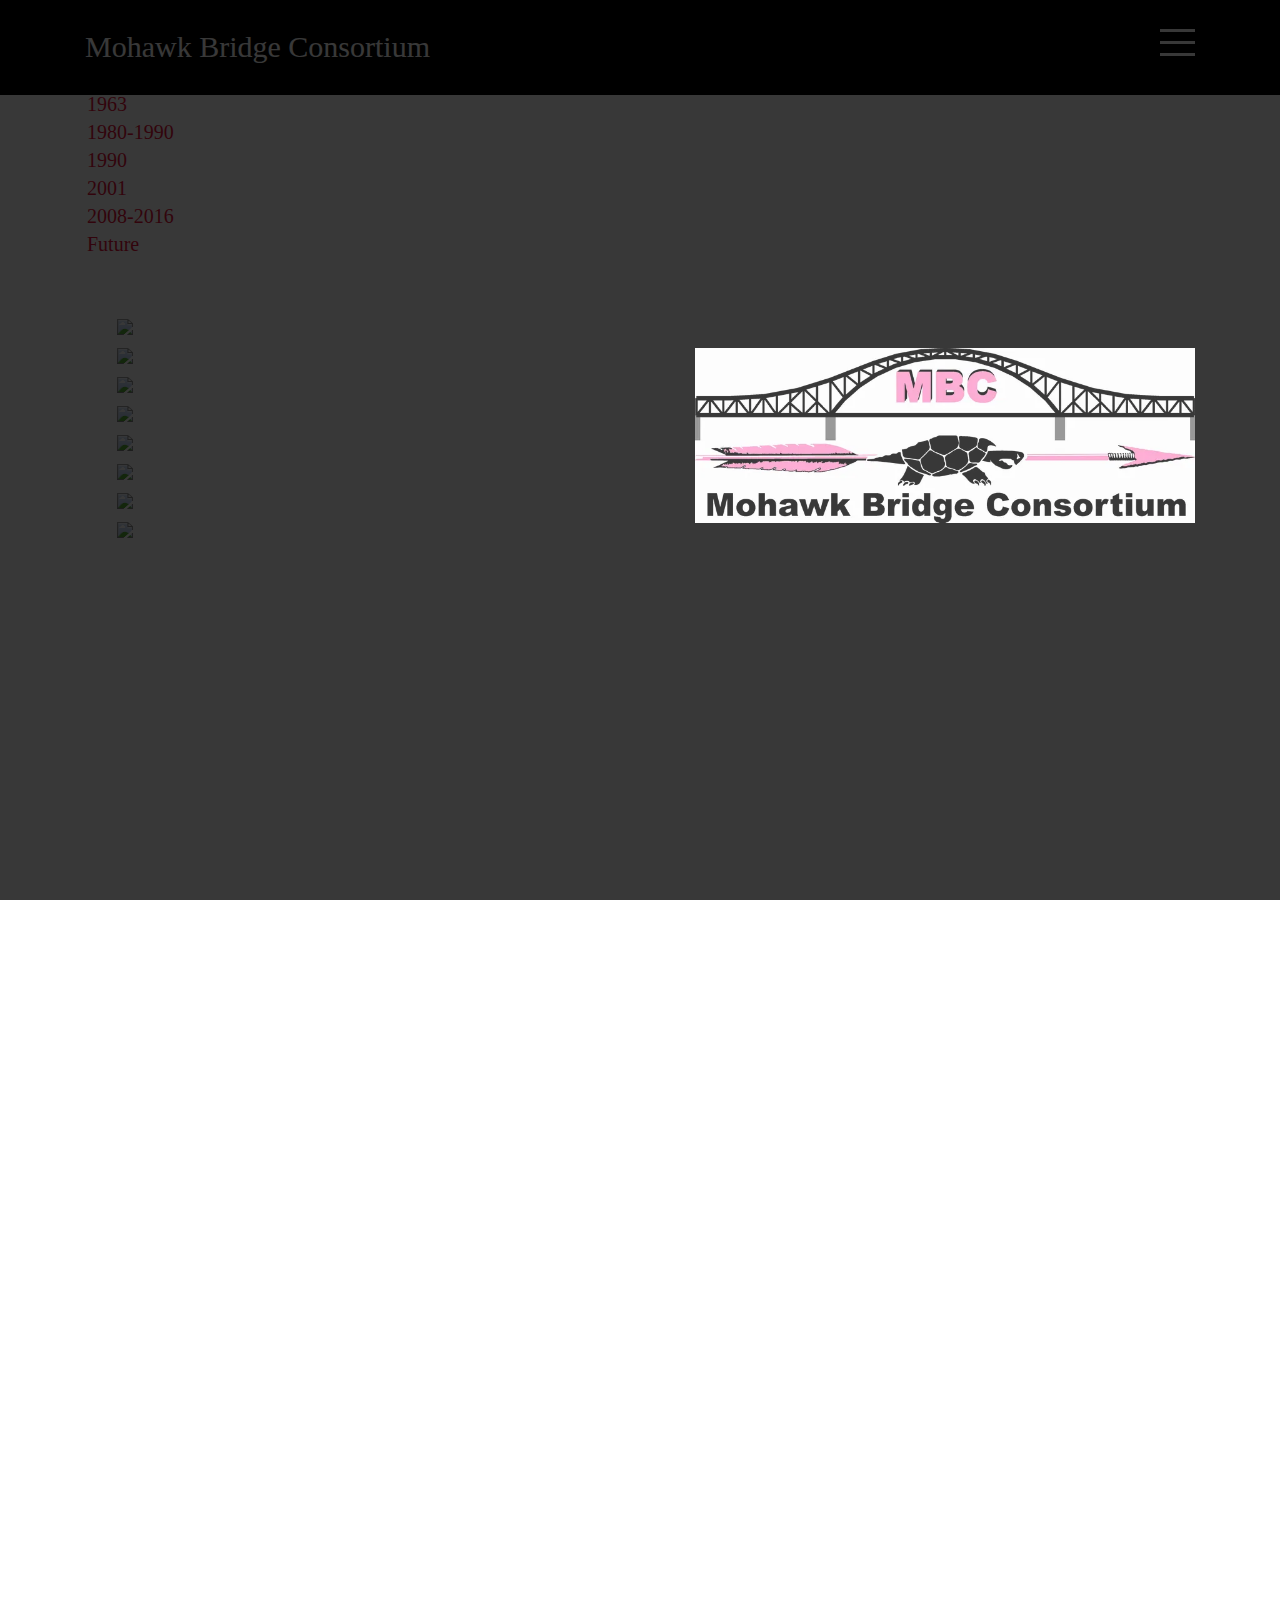
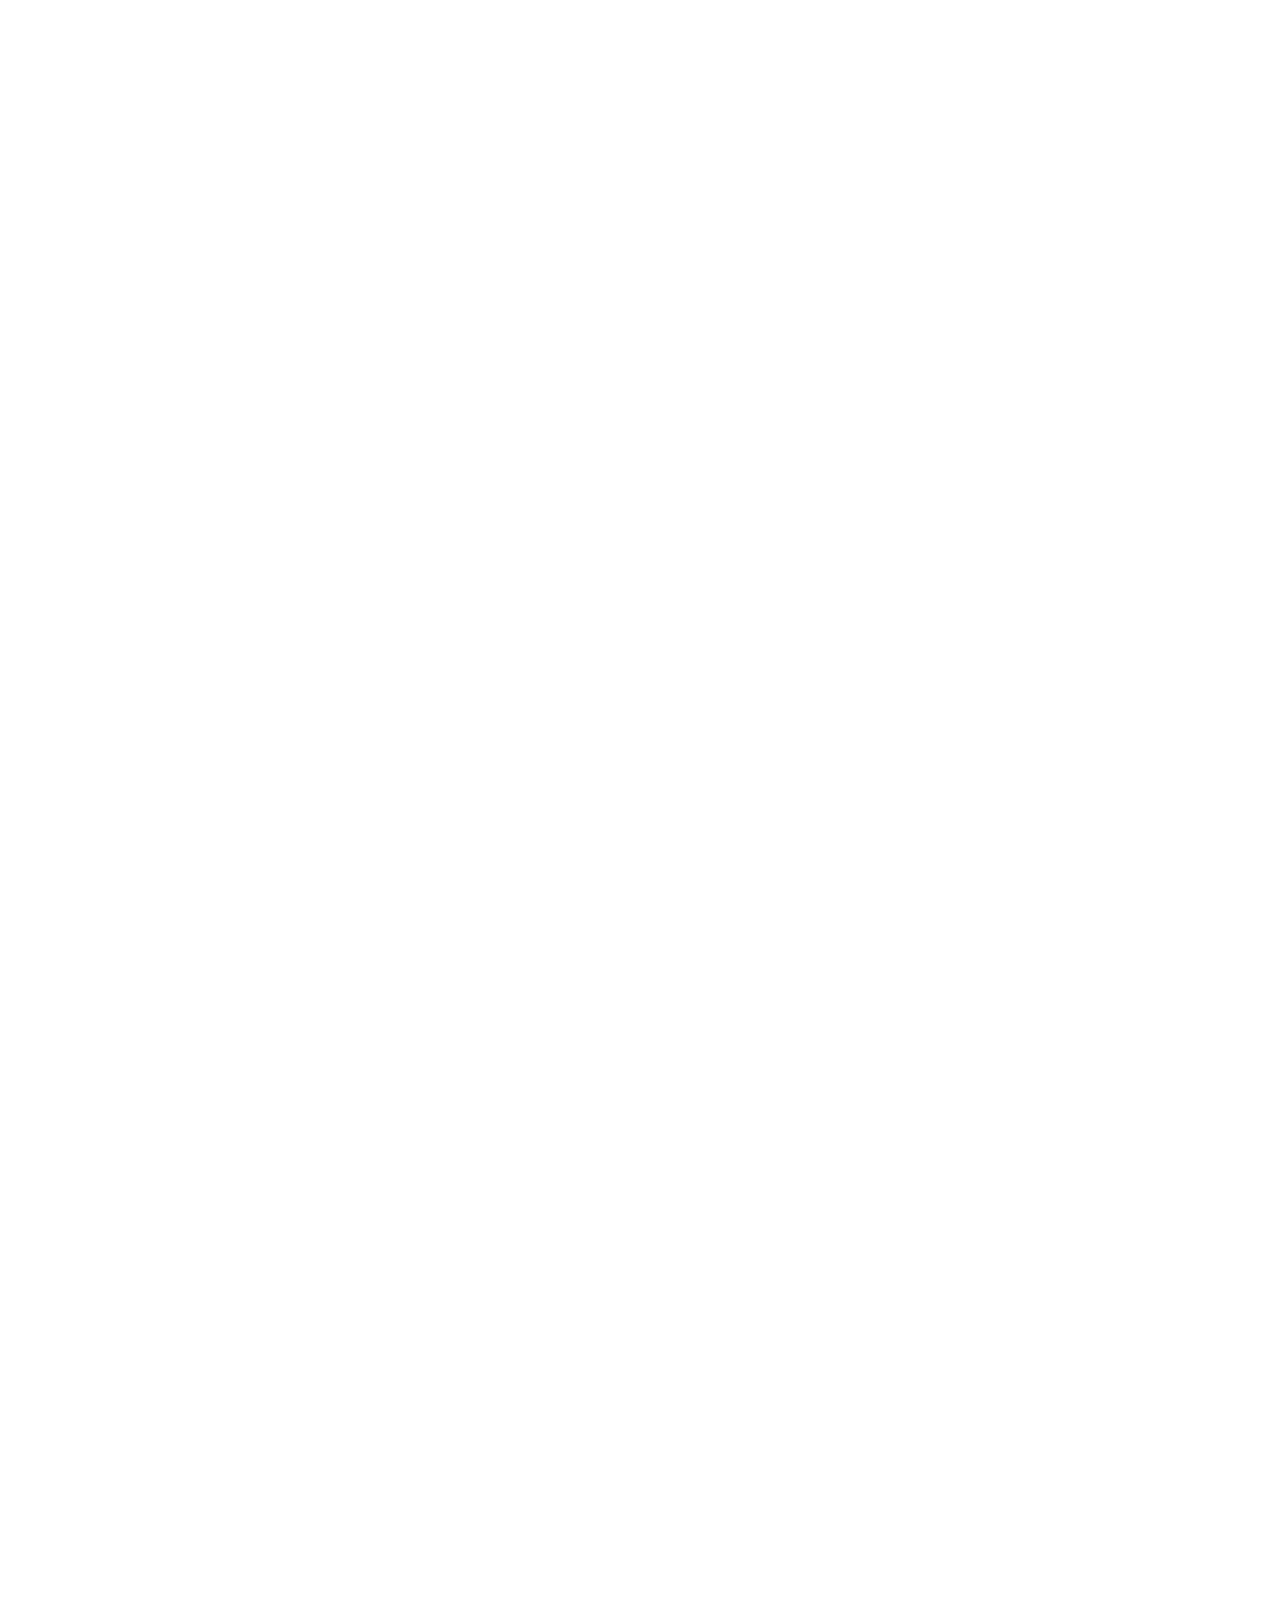
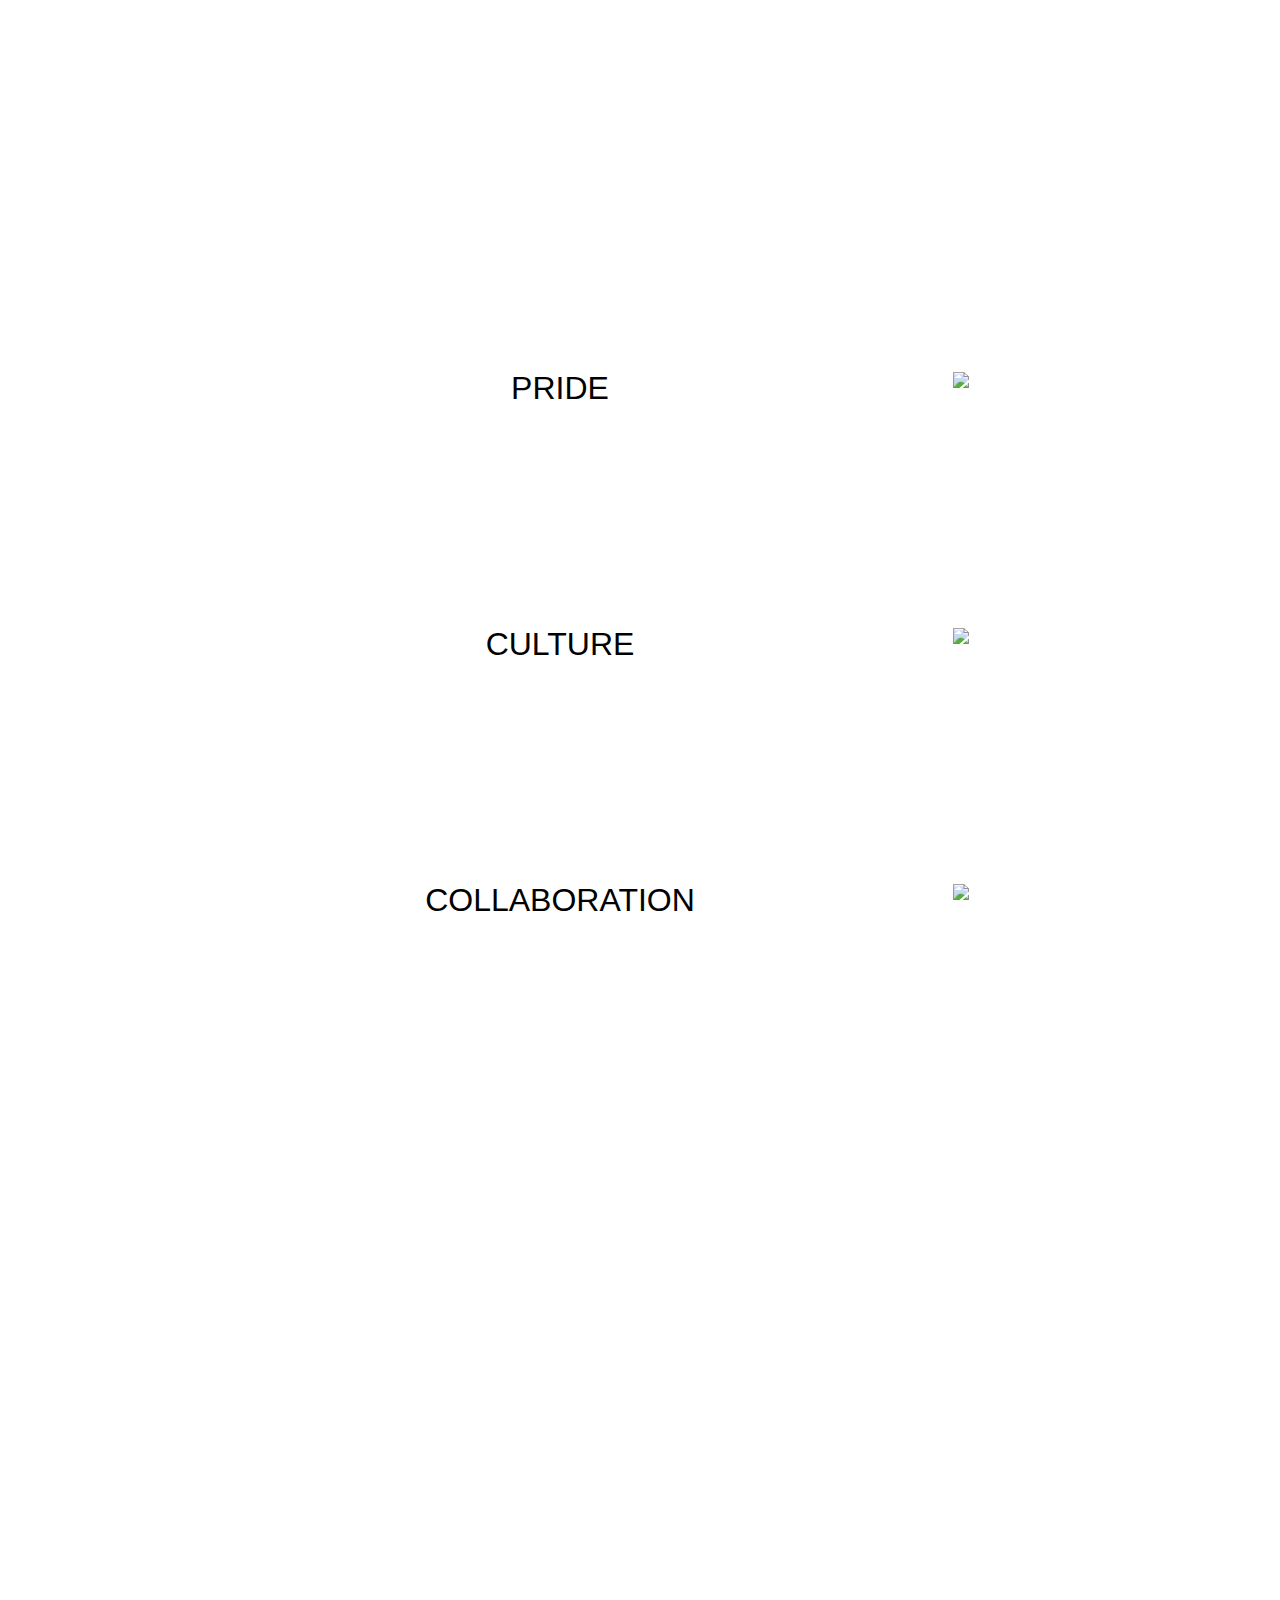
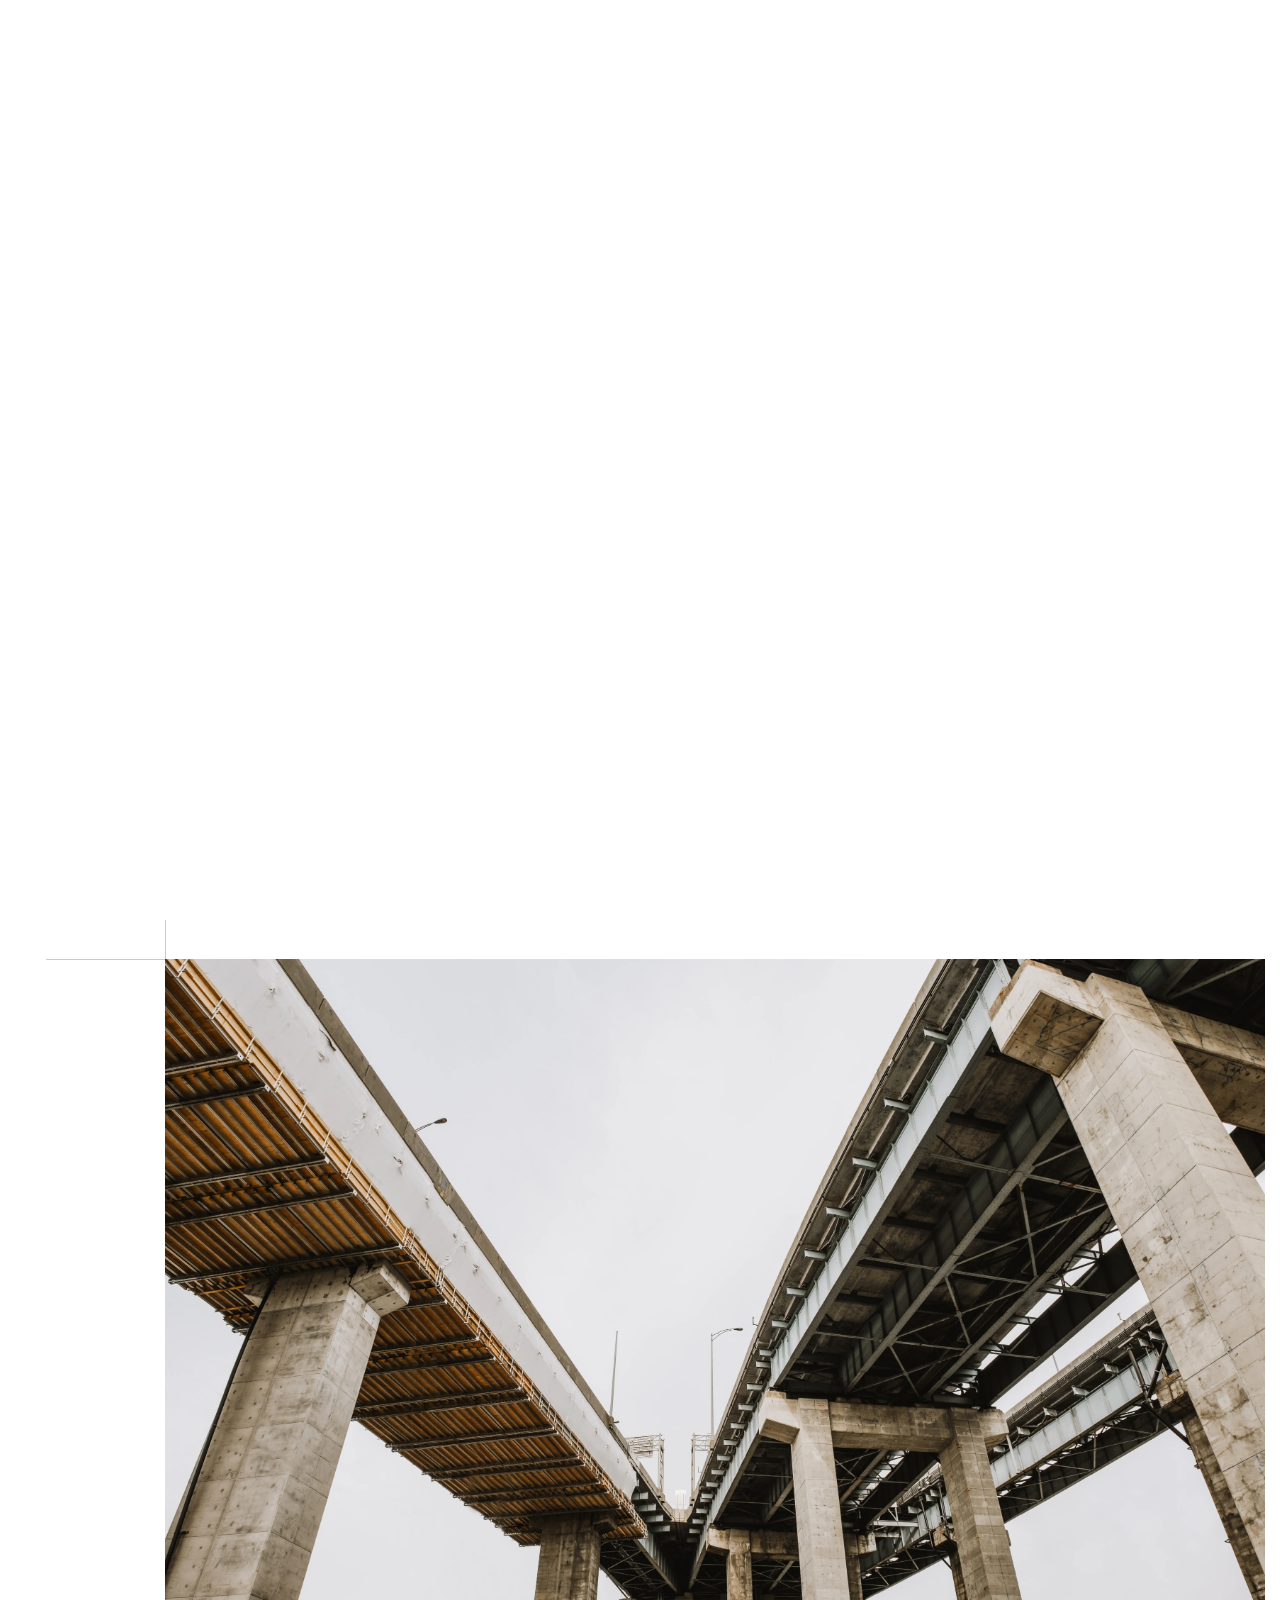
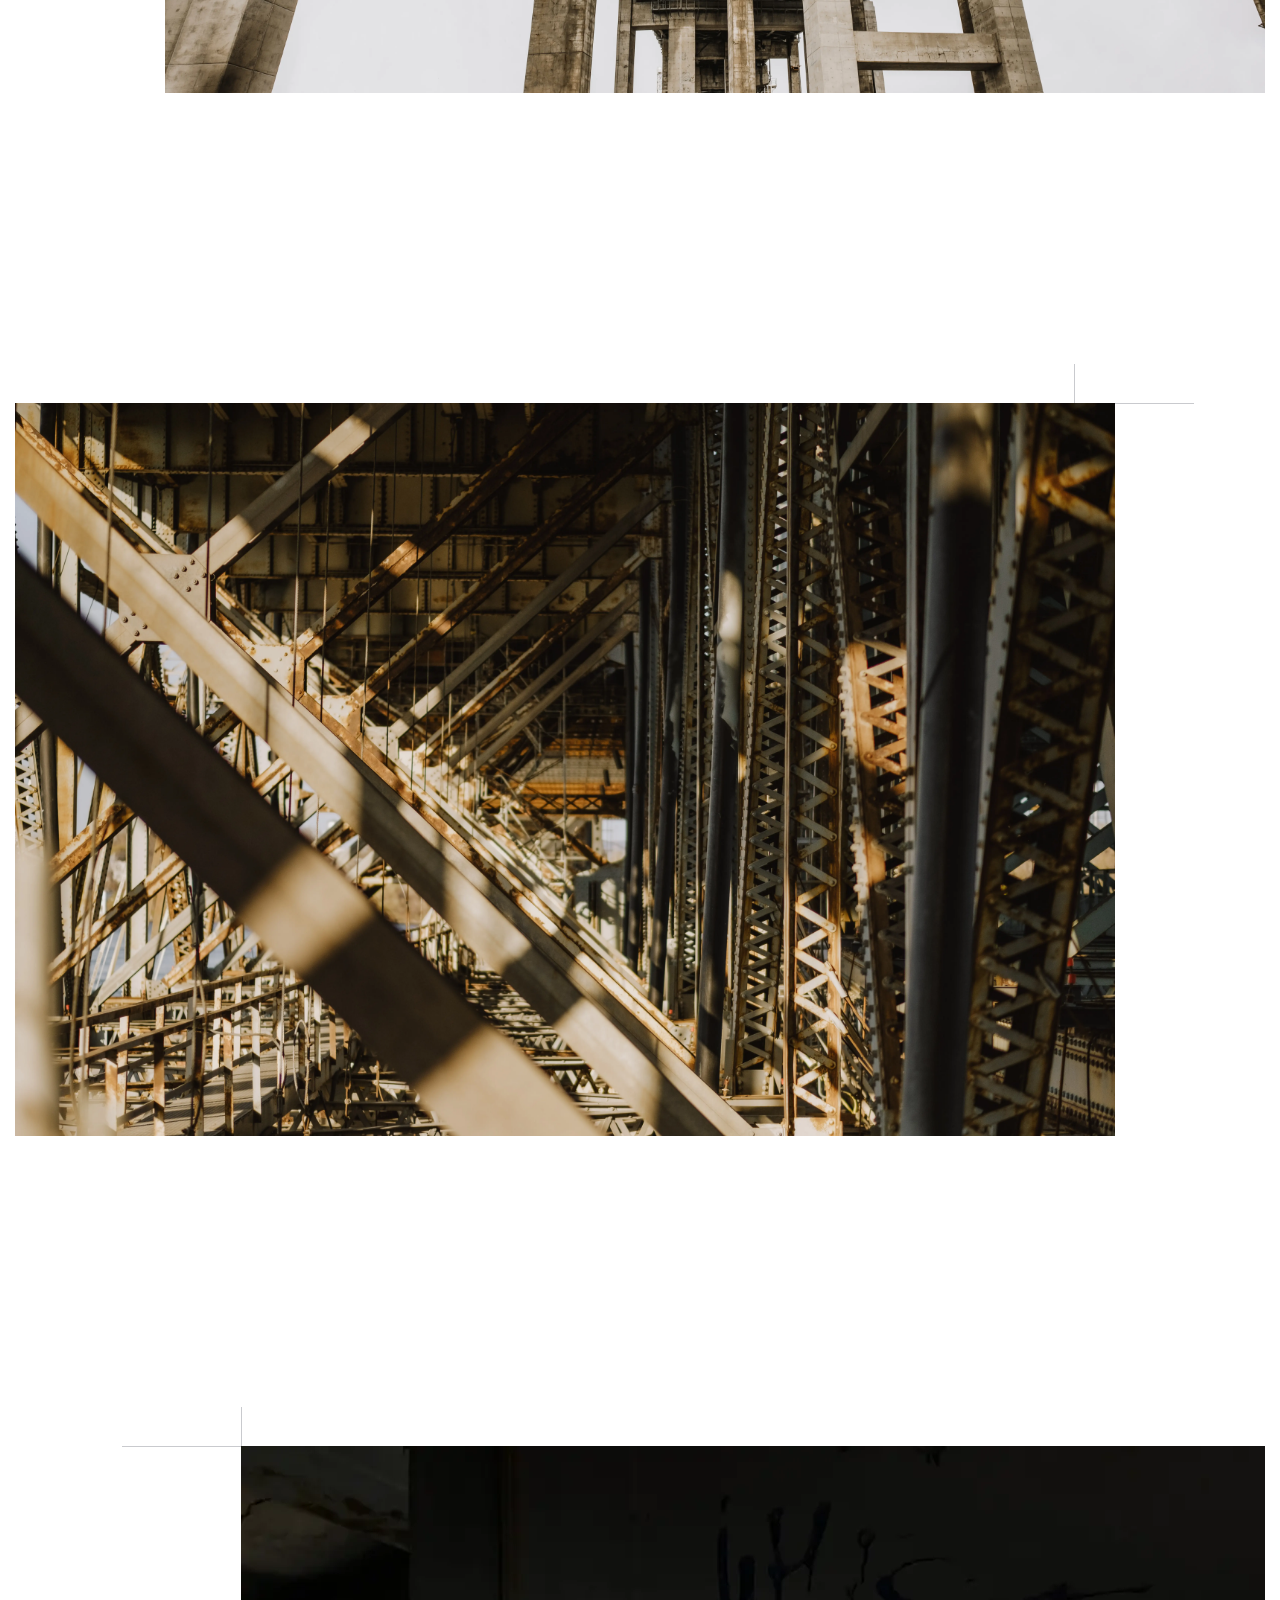
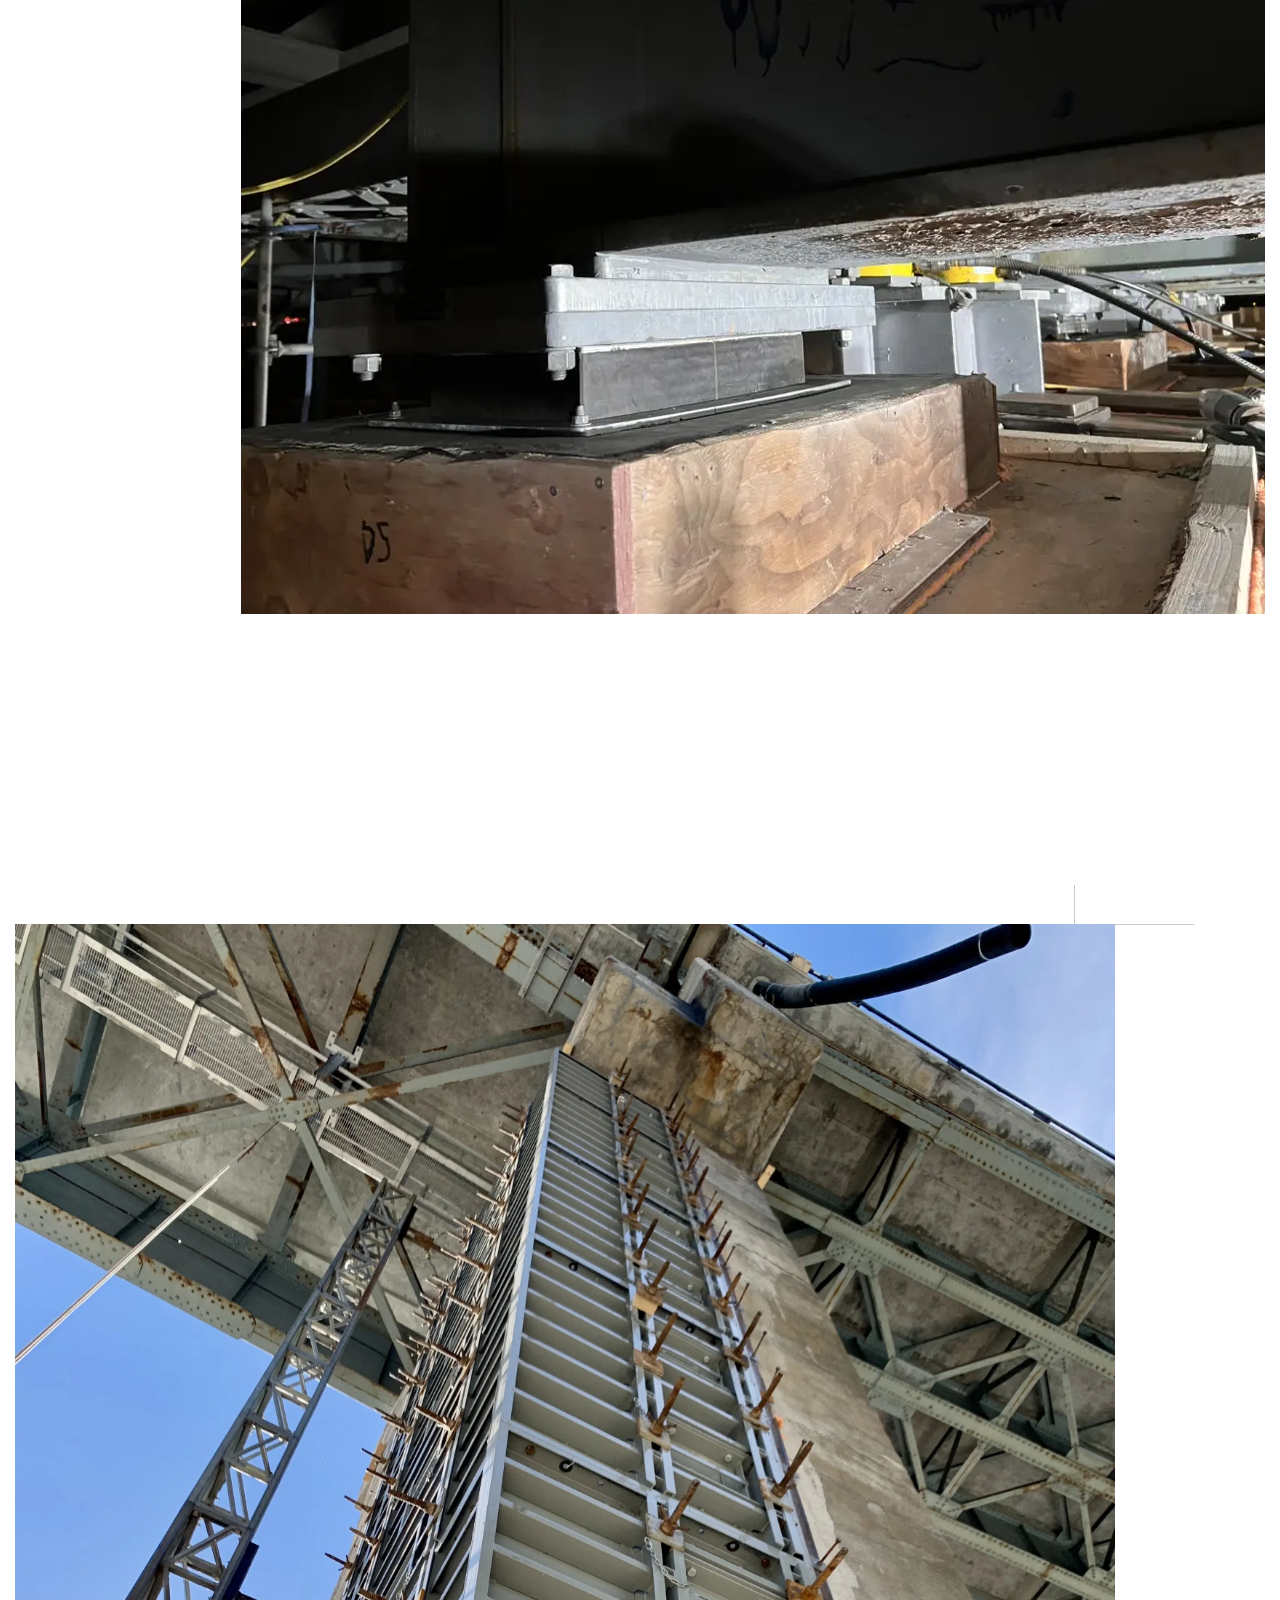
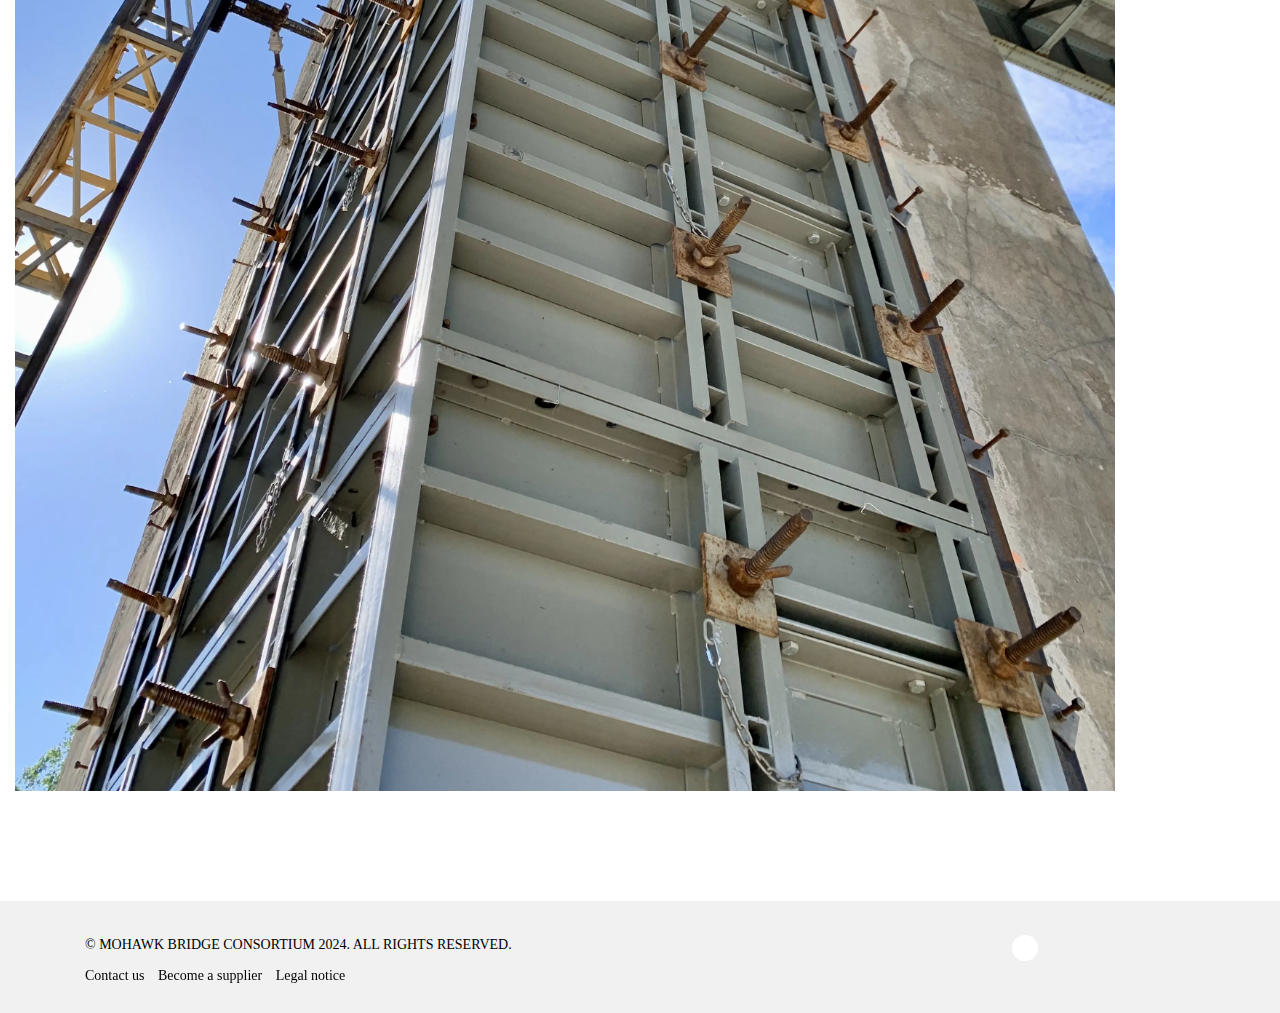
==== commit 86509748: "Updated video file and made other adjustments" ====
--- a/about-us.html
+++ b/about-us.html
@@ -11,38 +11,33 @@
     <meta name="viewport" content="width=device-width, initial-scale=1, shrink-to-fit=no">
     <link rel="icon" href="Images/MBC-Logo.jpeg" type="image/jpeg">
          
-    	<!-- Styles -->
+    <!-- Styles -->
+    <link href="https://fonts.googleapis.com/css?family=Poppins:300,400,500" rel="stylesheet">
+    <link rel="stylesheet" href="stylesheets/all.css">
+
+    <!-- Global stylesheet -->
+    <link rel="stylesheet" href="stylesheets/aos.css">
+    <link rel="stylesheet" href="stylesheets/animate.min.css">
+    <link rel="stylesheet" href="stylesheets/bootstrap.min.css">
+    <link rel="stylesheet" href="stylesheets/font-awesome.min.css">
+    <link rel="stylesheet" href="stylesheets/bootstrap-select.min.css">
+    <link rel="stylesheet" href="stylesheets/slick.min.css">
+    <link rel="stylesheet" href="stylesheets/slick-theme.min.css">
+    <link rel="stylesheet" href="stylesheets/jquery.mCustomScrollbar.min.css">
+    <link rel="stylesheet" href="stylesheets/animate.css">
+    <link rel="stylesheet" href="stylesheets/owl.carousel.min.css">
+    <link rel="stylesheet" href="stylesheets/style-wp.css">
+    <link rel="stylesheet" href="stylesheets/style-wp-2.css">
+    <link rel="stylesheet" href="stylesheets/style-elegant.css">
+    <link rel="stylesheet" href="stylesheets/style.css">
+    <link rel="stylesheet" href="stylesheets/listing-table-style.css">
+    <link rel="stylesheet" href="stylesheets/responsive.css">
+    <link rel="stylesheet" href="stylesheets/masonry.css">
     
-		<link rel="icon" href="Images/MBC-Logo.jpeg">
-		<link href="https://fonts.googleapis.com/css?family=Poppins:300,400,500" rel="stylesheet">
-		<link rel="stylesheet" href="Style Sheets/all.css" integrity="sha384-fnmOCqbTlWIlj8LyTjo7mOUStjsKC4pOpQbqyi7RrhN7udi9RwhKkMHpvLbHG9Sr" crossorigin="anonymous">
-
-        <!-- Global stylesheet -->
-        <link rel="stylesheet" href="Style Sheets/aos.css">
-        <link rel="stylesheet" href="Style Sheets/animate.min.css">
-        <link rel="stylesheet" href="Style SHeets/bootstrap.min.css">
-
-        <link rel="stylesheet" href="https://stackpath.bootstrapcdn.com/font-awesome/4.7.0/css/font-awesome.min.css">
-        <link rel="stylesheet" href="Style Sheets/bootstrap-select.min.css">
-        <link rel="stylesheet" href="Style Sheets/slick.min.css">
-        <link rel="stylesheet" href="Style Sheets/slick-theme.min.css">
-        <link rel="stylesheet" href="Style Sheets/jquery.mCustomScrollbar.min.css">
-        <!-- <link rel="stylesheet" href="Style Sheets/jquery.mCustomScrollbar.css"> -->
-        <link rel="stylesheet" href="Style Sheets/animate.css">
-        <link rel="stylesheet" href="Style Sheets/owl.carousel.min.css">
-        <link rel="stylesheet" href="Style Sheets/style-wp.css">
-        <link rel="stylesheet" href="Style Sheets/style-wp-2.css">
-        <link rel="stylesheet" href="Style Sheets/style-elegant.css">
-
-        <link rel="stylesheet" href="Style Sheets/style.css">
-
-        <link rel="stylesheet" href="Style Sheets/listing-table-style.css">
-        <link rel="stylesheet" href="Style Sheets/responsive.css">
-        <link rel="stylesheet" href="Style Sheets/masonry.css">
-        <!-- Project listing form -->
-        <link rel="stylesheet" href="Style Sheets/component.css">
-        <link rel="stylesheet" href="Style Sheets/menu-left.css">
-        <link rel="stylesheet" href="Style Sheets/custom.css">
+    <!-- Project listing form -->
+    <link rel="stylesheet" href="stylesheets/menu-left.css">
+    <link rel="stylesheet" href="stylesheets/custom.css">
+	
         <script src="Scripts/modernizr.custom.js"></script>
         <script src="Scripts/index.min.js"></script>
 
--- a/stylesheets/all.css
+++ b/stylesheets/all.css
@@ -0,0 +1 @@
+.fa,.fab,.fal,.far,.fas{-moz-osx-font-smoothing:grayscale;-webkit-font-smoothing:antialiased;display:inline-block;font-style:normal;font-variant:normal;text-rendering:auto;line-height:1}.fa-lg{font-size:1.33333em;line-height:.75em;vertical-align:-.0667em}.fa-xs{font-size:.75em}.fa-sm{font-size:.875em}.fa-1x{font-size:1em}.fa-2x{font-size:2em}.fa-3x{font-size:3em}.fa-4x{font-size:4em}.fa-5x{font-size:5em}.fa-6x{font-size:6em}.fa-7x{font-size:7em}.fa-8x{font-size:8em}.fa-9x{font-size:9em}.fa-10x{font-size:10em}.fa-fw{text-align:center;width:1.25em}.fa-ul{list-style-type:none;margin-left:2.5em;padding-left:0}.fa-ul>li{position:relative}.fa-li{left:-2em;position:absolute;text-align:center;width:2em;line-height:inherit}.fa-border{border:.08em solid #eee;border-radius:.1em;padding:.2em .25em .15em}.fa-pull-left{float:left}.fa-pull-right{float:right}.fa.fa-pull-left,.fab.fa-pull-left,.fal.fa-pull-left,.far.fa-pull-left,.fas.fa-pull-left{margin-right:.3em}.fa.fa-pull-right,.fab.fa-pull-right,.fal.fa-pull-right,.far.fa-pull-right,.fas.fa-pull-right{margin-left:.3em}.fa-spin{animation:fa-spin 2s infinite linear}.fa-pulse{animation:fa-spin 1s infinite steps(8)}@keyframes fa-spin{0%{transform:rotate(0deg)}to{transform:rotate(1turn)}}.fa-rotate-90{-ms-filter:"progid:DXImageTransform.Microsoft.BasicImage(rotation=1)";transform:rotate(90deg)}.fa-rotate-180{-ms-filter:"progid:DXImageTransform.Microsoft.BasicImage(rotation=2)";transform:rotate(180deg)}.fa-rotate-270{-ms-filter:"progid:DXImageTransform.Microsoft.BasicImage(rotation=3)";transform:rotate(270deg)}.fa-flip-horizontal{-ms-filter:"progid:DXImageTransform.Microsoft.BasicImage(rotation=0, mirror=1)";transform:scaleX(-1)}.fa-flip-vertical{transform:scaleY(-1)}.fa-flip-both,.fa-flip-horizontal.fa-flip-vertical,.fa-flip-vertical{-ms-filter:"progid:DXImageTransform.Microsoft.BasicImage(rotation=2, mirror=1)"}.fa-flip-both,.fa-flip-horizontal.fa-flip-vertical{transform:scale(-1)}:root .fa-flip-both,:root .fa-flip-horizontal,:root .fa-flip-vertical,:root .fa-rotate-90,:root .fa-rotate-180,:root .fa-rotate-270{filter:none}.fa-stack{display:inline-block;height:2em;line-height:2em;position:relative;vertical-align:middle;width:2.5em}.fa-stack-1x,.fa-stack-2x{left:0;position:absolute;text-align:center;width:100%}.fa-stack-1x{line-height:inherit}.fa-stack-2x{font-size:2em}.fa-inverse{color:#fff}.fa-500px:before{content:"\f26e"}.fa-accessible-icon:before{content:"\f368"}.fa-accusoft:before{content:"\f369"}.fa-acquisitions-incorporated:before{content:"\f6af"}.fa-ad:before{content:"\f641"}.fa-address-book:before{content:"\f2b9"}.fa-address-card:before{content:"\f2bb"}.fa-adjust:before{content:"\f042"}.fa-adn:before{content:"\f170"}.fa-adobe:before{content:"\f778"}.fa-adversal:before{content:"\f36a"}.fa-affiliatetheme:before{content:"\f36b"}.fa-air-freshener:before{content:"\f5d0"}.fa-algolia:before{content:"\f36c"}.fa-align-center:before{content:"\f037"}.fa-align-justify:before{content:"\f039"}.fa-align-left:before{content:"\f036"}.fa-align-right:before{content:"\f038"}.fa-alipay:before{content:"\f642"}.fa-allergies:before{content:"\f461"}.fa-amazon:before{content:"\f270"}.fa-amazon-pay:before{content:"\f42c"}.fa-ambulance:before{content:"\f0f9"}.fa-american-sign-language-interpreting:before{content:"\f2a3"}.fa-amilia:before{content:"\f36d"}.fa-anchor:before{content:"\f13d"}.fa-android:before{content:"\f17b"}.fa-angellist:before{content:"\f209"}.fa-angle-double-down:before{content:"\f103"}.fa-angle-double-left:before{content:"\f100"}.fa-angle-double-right:before{content:"\f101"}.fa-angle-double-up:before{content:"\f102"}.fa-angle-down:before{content:"\f107"}.fa-angle-left:before{content:"\f104"}.fa-angle-right:before{content:"\f105"}.fa-angle-up:before{content:"\f106"}.fa-angry:before{content:"\f556"}.fa-angrycreative:before{content:"\f36e"}.fa-angular:before{content:"\f420"}.fa-ankh:before{content:"\f644"}.fa-app-store:before{content:"\f36f"}.fa-app-store-ios:before{content:"\f370"}.fa-apper:before{content:"\f371"}.fa-apple:before{content:"\f179"}.fa-apple-alt:before{content:"\f5d1"}.fa-apple-pay:before{content:"\f415"}.fa-archive:before{content:"\f187"}.fa-archway:before{content:"\f557"}.fa-arrow-alt-circle-down:before{content:"\f358"}.fa-arrow-alt-circle-left:before{content:"\f359"}.fa-arrow-alt-circle-right:before{content:"\f35a"}.fa-arrow-alt-circle-up:before{content:"\f35b"}.fa-arrow-circle-down:before{content:"\f0ab"}.fa-arrow-circle-left:before{content:"\f0a8"}.fa-arrow-circle-right:before{content:"\f0a9"}.fa-arrow-circle-up:before{content:"\f0aa"}.fa-arrow-down:before{content:"\f063"}.fa-arrow-left:before{content:"\f060"}.fa-arrow-right:before{content:"\f061"}.fa-arrow-up:before{content:"\f062"}.fa-arrows-alt:before{content:"\f0b2"}.fa-arrows-alt-h:before{content:"\f337"}.fa-arrows-alt-v:before{content:"\f338"}.fa-artstation:before{content:"\f77a"}.fa-assistive-listening-systems:before{content:"\f2a2"}.fa-asterisk:before{content:"\f069"}.fa-asymmetrik:before{content:"\f372"}.fa-at:before{content:"\f1fa"}.fa-atlas:before{content:"\f558"}.fa-atlassian:before{content:"\f77b"}.fa-atom:before{content:"\f5d2"}.fa-audible:before{content:"\f373"}.fa-audio-description:before{content:"\f29e"}.fa-autoprefixer:before{content:"\f41c"}.fa-avianex:before{content:"\f374"}.fa-aviato:before{content:"\f421"}.fa-award:before{content:"\f559"}.fa-aws:before{content:"\f375"}.fa-baby:before{content:"\f77c"}.fa-baby-carriage:before{content:"\f77d"}.fa-backspace:before{content:"\f55a"}.fa-backward:before{content:"\f04a"}.fa-bacon:before{content:"\f7e5"}.fa-balance-scale:before{content:"\f24e"}.fa-ban:before{content:"\f05e"}.fa-band-aid:before{content:"\f462"}.fa-bandcamp:before{content:"\f2d5"}.fa-barcode:before{content:"\f02a"}.fa-bars:before{content:"\f0c9"}.fa-baseball-ball:before{content:"\f433"}.fa-basketball-ball:before{content:"\f434"}.fa-bath:before{content:"\f2cd"}.fa-battery-empty:before{content:"\f244"}.fa-battery-full:before{content:"\f240"}.fa-battery-half:before{content:"\f242"}.fa-battery-quarter:before{content:"\f243"}.fa-battery-three-quarters:before{content:"\f241"}.fa-bed:before{content:"\f236"}.fa-beer:before{content:"\f0fc"}.fa-behance:before{content:"\f1b4"}.fa-behance-square:before{content:"\f1b5"}.fa-bell:before{content:"\f0f3"}.fa-bell-slash:before{content:"\f1f6"}.fa-bezier-curve:before{content:"\f55b"}.fa-bible:before{content:"\f647"}.fa-bicycle:before{content:"\f206"}.fa-bimobject:before{content:"\f378"}.fa-binoculars:before{content:"\f1e5"}.fa-biohazard:before{content:"\f780"}.fa-birthday-cake:before{content:"\f1fd"}.fa-bitbucket:before{content:"\f171"}.fa-bitcoin:before{content:"\f379"}.fa-bity:before{content:"\f37a"}.fa-black-tie:before{content:"\f27e"}.fa-blackberry:before{content:"\f37b"}.fa-blender:before{content:"\f517"}.fa-blender-phone:before{content:"\f6b6"}.fa-blind:before{content:"\f29d"}.fa-blog:before{content:"\f781"}.fa-blogger:before{content:"\f37c"}.fa-blogger-b:before{content:"\f37d"}.fa-bluetooth:before{content:"\f293"}.fa-bluetooth-b:before{content:"\f294"}.fa-bold:before{content:"\f032"}.fa-bolt:before{content:"\f0e7"}.fa-bomb:before{content:"\f1e2"}.fa-bone:before{content:"\f5d7"}.fa-bong:before{content:"\f55c"}.fa-book:before{content:"\f02d"}.fa-book-dead:before{content:"\f6b7"}.fa-book-medical:before{content:"\f7e6"}.fa-book-open:before{content:"\f518"}.fa-book-reader:before{content:"\f5da"}.fa-bookmark:before{content:"\f02e"}.fa-bowling-ball:before{content:"\f436"}.fa-box:before{content:"\f466"}.fa-box-open:before{content:"\f49e"}.fa-boxes:before{content:"\f468"}.fa-braille:before{content:"\f2a1"}.fa-brain:before{content:"\f5dc"}.fa-bread-slice:before{content:"\f7ec"}.fa-briefcase:before{content:"\f0b1"}.fa-briefcase-medical:before{content:"\f469"}.fa-broadcast-tower:before{content:"\f519"}.fa-broom:before{content:"\f51a"}.fa-brush:before{content:"\f55d"}.fa-btc:before{content:"\f15a"}.fa-bug:before{content:"\f188"}.fa-building:before{content:"\f1ad"}.fa-bullhorn:before{content:"\f0a1"}.fa-bullseye:before{content:"\f140"}.fa-burn:before{content:"\f46a"}.fa-buromobelexperte:before{content:"\f37f"}.fa-bus:before{content:"\f207"}.fa-bus-alt:before{content:"\f55e"}.fa-business-time:before{content:"\f64a"}.fa-buysellads:before{content:"\f20d"}.fa-calculator:before{content:"\f1ec"}.fa-calendar:before{content:"\f133"}.fa-calendar-alt:before{content:"\f073"}.fa-calendar-check:before{content:"\f274"}.fa-calendar-day:before{content:"\f783"}.fa-calendar-minus:before{content:"\f272"}.fa-calendar-plus:before{content:"\f271"}.fa-calendar-times:before{content:"\f273"}.fa-calendar-week:before{content:"\f784"}.fa-camera:before{content:"\f030"}.fa-camera-retro:before{content:"\f083"}.fa-campground:before{content:"\f6bb"}.fa-canadian-maple-leaf:before{content:"\f785"}.fa-candy-cane:before{content:"\f786"}.fa-cannabis:before{content:"\f55f"}.fa-capsules:before{content:"\f46b"}.fa-car:before{content:"\f1b9"}.fa-car-alt:before{content:"\f5de"}.fa-car-battery:before{content:"\f5df"}.fa-car-crash:before{content:"\f5e1"}.fa-car-side:before{content:"\f5e4"}.fa-caret-down:before{content:"\f0d7"}.fa-caret-left:before{content:"\f0d9"}.fa-caret-right:before{content:"\f0da"}.fa-caret-square-down:before{content:"\f150"}.fa-caret-square-left:before{content:"\f191"}.fa-caret-square-right:before{content:"\f152"}.fa-caret-square-up:before{content:"\f151"}.fa-caret-up:before{content:"\f0d8"}.fa-carrot:before{content:"\f787"}.fa-cart-arrow-down:before{content:"\f218"}.fa-cart-plus:before{content:"\f217"}.fa-cash-register:before{content:"\f788"}.fa-cat:before{content:"\f6be"}.fa-cc-amazon-pay:before{content:"\f42d"}.fa-cc-amex:before{content:"\f1f3"}.fa-cc-apple-pay:before{content:"\f416"}.fa-cc-diners-club:before{content:"\f24c"}.fa-cc-discover:before{content:"\f1f2"}.fa-cc-jcb:before{content:"\f24b"}.fa-cc-mastercard:before{content:"\f1f1"}.fa-cc-paypal:before{content:"\f1f4"}.fa-cc-stripe:before{content:"\f1f5"}.fa-cc-visa:before{content:"\f1f0"}.fa-centercode:before{content:"\f380"}.fa-centos:before{content:"\f789"}.fa-certificate:before{content:"\f0a3"}.fa-chair:before{content:"\f6c0"}.fa-chalkboard:before{content:"\f51b"}.fa-chalkboard-teacher:before{content:"\f51c"}.fa-charging-station:before{content:"\f5e7"}.fa-chart-area:before{content:"\f1fe"}.fa-chart-bar:before{content:"\f080"}.fa-chart-line:before{content:"\f201"}.fa-chart-pie:before{content:"\f200"}.fa-check:before{content:"\f00c"}.fa-check-circle:before{content:"\f058"}.fa-check-double:before{content:"\f560"}.fa-check-square:before{content:"\f14a"}.fa-cheese:before{content:"\f7ef"}.fa-chess:before{content:"\f439"}.fa-chess-bishop:before{content:"\f43a"}.fa-chess-board:before{content:"\f43c"}.fa-chess-king:before{content:"\f43f"}.fa-chess-knight:before{content:"\f441"}.fa-chess-pawn:before{content:"\f443"}.fa-chess-queen:before{content:"\f445"}.fa-chess-rook:before{content:"\f447"}.fa-chevron-circle-down:before{content:"\f13a"}.fa-chevron-circle-left:before{content:"\f137"}.fa-chevron-circle-right:before{content:"\f138"}.fa-chevron-circle-up:before{content:"\f139"}.fa-chevron-down:before{content:"\f078"}.fa-chevron-left:before{content:"\f053"}.fa-chevron-right:before{content:"\f054"}.fa-chevron-up:before{content:"\f077"}.fa-child:before{content:"\f1ae"}.fa-chrome:before{content:"\f268"}.fa-church:before{content:"\f51d"}.fa-circle:before{content:"\f111"}.fa-circle-notch:before{content:"\f1ce"}.fa-city:before{content:"\f64f"}.fa-clinic-medical:before{content:"\f7f2"}.fa-clipboard:before{content:"\f328"}.fa-clipboard-check:before{content:"\f46c"}.fa-clipboard-list:before{content:"\f46d"}.fa-clock:before{content:"\f017"}.fa-clone:before{content:"\f24d"}.fa-closed-captioning:before{content:"\f20a"}.fa-cloud:before{content:"\f0c2"}.fa-cloud-download-alt:before{content:"\f381"}.fa-cloud-meatball:before{content:"\f73b"}.fa-cloud-moon:before{content:"\f6c3"}.fa-cloud-moon-rain:before{content:"\f73c"}.fa-cloud-rain:before{content:"\f73d"}.fa-cloud-showers-heavy:before{content:"\f740"}.fa-cloud-sun:before{content:"\f6c4"}.fa-cloud-sun-rain:before{content:"\f743"}.fa-cloud-upload-alt:before{content:"\f382"}.fa-cloudscale:before{content:"\f383"}.fa-cloudsmith:before{content:"\f384"}.fa-cloudversify:before{content:"\f385"}.fa-cocktail:before{content:"\f561"}.fa-code:before{content:"\f121"}.fa-code-branch:before{content:"\f126"}.fa-codepen:before{content:"\f1cb"}.fa-codiepie:before{content:"\f284"}.fa-coffee:before{content:"\f0f4"}.fa-cog:before{content:"\f013"}.fa-cogs:before{content:"\f085"}.fa-coins:before{content:"\f51e"}.fa-columns:before{content:"\f0db"}.fa-comment:before{content:"\f075"}.fa-comment-alt:before{content:"\f27a"}.fa-comment-dollar:before{content:"\f651"}.fa-comment-dots:before{content:"\f4ad"}.fa-comment-medical:before{content:"\f7f5"}.fa-comment-slash:before{content:"\f4b3"}.fa-comments:before{content:"\f086"}.fa-comments-dollar:before{content:"\f653"}.fa-compact-disc:before{content:"\f51f"}.fa-compass:before{content:"\f14e"}.fa-compress:before{content:"\f066"}.fa-compress-arrows-alt:before{content:"\f78c"}.fa-concierge-bell:before{content:"\f562"}.fa-confluence:before{content:"\f78d"}.fa-connectdevelop:before{content:"\f20e"}.fa-contao:before{content:"\f26d"}.fa-cookie:before{content:"\f563"}.fa-cookie-bite:before{content:"\f564"}.fa-copy:before{content:"\f0c5"}.fa-copyright:before{content:"\f1f9"}.fa-couch:before{content:"\f4b8"}.fa-cpanel:before{content:"\f388"}.fa-creative-commons:before{content:"\f25e"}.fa-creative-commons-by:before{content:"\f4e7"}.fa-creative-commons-nc:before{content:"\f4e8"}.fa-creative-commons-nc-eu:before{content:"\f4e9"}.fa-creative-commons-nc-jp:before{content:"\f4ea"}.fa-creative-commons-nd:before{content:"\f4eb"}.fa-creative-commons-pd:before{content:"\f4ec"}.fa-creative-commons-pd-alt:before{content:"\f4ed"}.fa-creative-commons-remix:before{content:"\f4ee"}.fa-creative-commons-sa:before{content:"\f4ef"}.fa-creative-commons-sampling:before{content:"\f4f0"}.fa-creative-commons-sampling-plus:before{content:"\f4f1"}.fa-creative-commons-share:before{content:"\f4f2"}.fa-creative-commons-zero:before{content:"\f4f3"}.fa-credit-card:before{content:"\f09d"}.fa-critical-role:before{content:"\f6c9"}.fa-crop:before{content:"\f125"}.fa-crop-alt:before{content:"\f565"}.fa-cross:before{content:"\f654"}.fa-crosshairs:before{content:"\f05b"}.fa-crow:before{content:"\f520"}.fa-crown:before{content:"\f521"}.fa-crutch:before{content:"\f7f7"}.fa-css3:before{content:"\f13c"}.fa-css3-alt:before{content:"\f38b"}.fa-cube:before{content:"\f1b2"}.fa-cubes:before{content:"\f1b3"}.fa-cut:before{content:"\f0c4"}.fa-cuttlefish:before{content:"\f38c"}.fa-d-and-d:before{content:"\f38d"}.fa-d-and-d-beyond:before{content:"\f6ca"}.fa-dashcube:before{content:"\f210"}.fa-database:before{content:"\f1c0"}.fa-deaf:before{content:"\f2a4"}.fa-delicious:before{content:"\f1a5"}.fa-democrat:before{content:"\f747"}.fa-deploydog:before{content:"\f38e"}.fa-deskpro:before{content:"\f38f"}.fa-desktop:before{content:"\f108"}.fa-dev:before{content:"\f6cc"}.fa-deviantart:before{content:"\f1bd"}.fa-dharmachakra:before{content:"\f655"}.fa-dhl:before{content:"\f790"}.fa-diagnoses:before{content:"\f470"}.fa-diaspora:before{content:"\f791"}.fa-dice:before{content:"\f522"}.fa-dice-d20:before{content:"\f6cf"}.fa-dice-d6:before{content:"\f6d1"}.fa-dice-five:before{content:"\f523"}.fa-dice-four:before{content:"\f524"}.fa-dice-one:before{content:"\f525"}.fa-dice-six:before{content:"\f526"}.fa-dice-three:before{content:"\f527"}.fa-dice-two:before{content:"\f528"}.fa-digg:before{content:"\f1a6"}.fa-digital-ocean:before{content:"\f391"}.fa-digital-tachograph:before{content:"\f566"}.fa-directions:before{content:"\f5eb"}.fa-discord:before{content:"\f392"}.fa-discourse:before{content:"\f393"}.fa-divide:before{content:"\f529"}.fa-dizzy:before{content:"\f567"}.fa-dna:before{content:"\f471"}.fa-dochub:before{content:"\f394"}.fa-docker:before{content:"\f395"}.fa-dog:before{content:"\f6d3"}.fa-dollar-sign:before{content:"\f155"}.fa-dolly:before{content:"\f472"}.fa-dolly-flatbed:before{content:"\f474"}.fa-donate:before{content:"\f4b9"}.fa-door-closed:before{content:"\f52a"}.fa-door-open:before{content:"\f52b"}.fa-dot-circle:before{content:"\f192"}.fa-dove:before{content:"\f4ba"}.fa-download:before{content:"\f019"}.fa-draft2digital:before{content:"\f396"}.fa-drafting-compass:before{content:"\f568"}.fa-dragon:before{content:"\f6d5"}.fa-draw-polygon:before{content:"\f5ee"}.fa-dribbble:before{content:"\f17d"}.fa-dribbble-square:before{content:"\f397"}.fa-dropbox:before{content:"\f16b"}.fa-drum:before{content:"\f569"}.fa-drum-steelpan:before{content:"\f56a"}.fa-drumstick-bite:before{content:"\f6d7"}.fa-drupal:before{content:"\f1a9"}.fa-dumbbell:before{content:"\f44b"}.fa-dumpster:before{content:"\f793"}.fa-dumpster-fire:before{content:"\f794"}.fa-dungeon:before{content:"\f6d9"}.fa-dyalog:before{content:"\f399"}.fa-earlybirds:before{content:"\f39a"}.fa-ebay:before{content:"\f4f4"}.fa-edge:before{content:"\f282"}.fa-edit:before{content:"\f044"}.fa-egg:before{content:"\f7fb"}.fa-eject:before{content:"\f052"}.fa-elementor:before{content:"\f430"}.fa-ellipsis-h:before{content:"\f141"}.fa-ellipsis-v:before{content:"\f142"}.fa-ello:before{content:"\f5f1"}.fa-ember:before{content:"\f423"}.fa-empire:before{content:"\f1d1"}.fa-envelope:before{content:"\f0e0"}.fa-envelope-open:before{content:"\f2b6"}.fa-envelope-open-text:before{content:"\f658"}.fa-envelope-square:before{content:"\f199"}.fa-envira:before{content:"\f299"}.fa-equals:before{content:"\f52c"}.fa-eraser:before{content:"\f12d"}.fa-erlang:before{content:"\f39d"}.fa-ethereum:before{content:"\f42e"}.fa-ethernet:before{content:"\f796"}.fa-etsy:before{content:"\f2d7"}.fa-euro-sign:before{content:"\f153"}.fa-exchange-alt:before{content:"\f362"}.fa-exclamation:before{content:"\f12a"}.fa-exclamation-circle:before{content:"\f06a"}.fa-exclamation-triangle:before{content:"\f071"}.fa-expand:before{content:"\f065"}.fa-expand-arrows-alt:before{content:"\f31e"}.fa-expeditedssl:before{content:"\f23e"}.fa-external-link-alt:before{content:"\f35d"}.fa-external-link-square-alt:before{content:"\f360"}.fa-eye:before{content:"\f06e"}.fa-eye-dropper:before{content:"\f1fb"}.fa-eye-slash:before{content:"\f070"}.fa-facebook:before{content:"\f09a"}.fa-facebook-f:before{content:"\f39e"}.fa-facebook-messenger:before{content:"\f39f"}.fa-facebook-square:before{content:"\f082"}.fa-fantasy-flight-games:before{content:"\f6dc"}.fa-fast-backward:before{content:"\f049"}.fa-fast-forward:before{content:"\f050"}.fa-fax:before{content:"\f1ac"}.fa-feather:before{content:"\f52d"}.fa-feather-alt:before{content:"\f56b"}.fa-fedex:before{content:"\f797"}.fa-fedora:before{content:"\f798"}.fa-female:before{content:"\f182"}.fa-fighter-jet:before{content:"\f0fb"}.fa-figma:before{content:"\f799"}.fa-file:before{content:"\f15b"}.fa-file-alt:before{content:"\f15c"}.fa-file-archive:before{content:"\f1c6"}.fa-file-audio:before{content:"\f1c7"}.fa-file-code:before{content:"\f1c9"}.fa-file-contract:before{content:"\f56c"}.fa-file-csv:before{content:"\f6dd"}.fa-file-download:before{content:"\f56d"}.fa-file-excel:before{content:"\f1c3"}.fa-file-export:before{content:"\f56e"}.fa-file-image:before{content:"\f1c5"}.fa-file-import:before{content:"\f56f"}.fa-file-invoice:before{content:"\f570"}.fa-file-invoice-dollar:before{content:"\f571"}.fa-file-medical:before{content:"\f477"}.fa-file-medical-alt:before{content:"\f478"}.fa-file-pdf:before{content:"\f1c1"}.fa-file-powerpoint:before{content:"\f1c4"}.fa-file-prescription:before{content:"\f572"}.fa-file-signature:before{content:"\f573"}.fa-file-upload:before{content:"\f574"}.fa-file-video:before{content:"\f1c8"}.fa-file-word:before{content:"\f1c2"}.fa-fill:before{content:"\f575"}.fa-fill-drip:before{content:"\f576"}.fa-film:before{content:"\f008"}.fa-filter:before{content:"\f0b0"}.fa-fingerprint:before{content:"\f577"}.fa-fire:before{content:"\f06d"}.fa-fire-alt:before{content:"\f7e4"}.fa-fire-extinguisher:before{content:"\f134"}.fa-firefox:before{content:"\f269"}.fa-first-aid:before{content:"\f479"}.fa-first-order:before{content:"\f2b0"}.fa-first-order-alt:before{content:"\f50a"}.fa-firstdraft:before{content:"\f3a1"}.fa-fish:before{content:"\f578"}.fa-fist-raised:before{content:"\f6de"}.fa-flag:before{content:"\f024"}.fa-flag-checkered:before{content:"\f11e"}.fa-flag-usa:before{content:"\f74d"}.fa-flask:before{content:"\f0c3"}.fa-flickr:before{content:"\f16e"}.fa-flipboard:before{content:"\f44d"}.fa-flushed:before{content:"\f579"}.fa-fly:before{content:"\f417"}.fa-folder:before{content:"\f07b"}.fa-folder-minus:before{content:"\f65d"}.fa-folder-open:before{content:"\f07c"}.fa-folder-plus:before{content:"\f65e"}.fa-font:before{content:"\f031"}.fa-font-awesome:before{content:"\f2b4"}.fa-font-awesome-alt:before{content:"\f35c"}.fa-font-awesome-flag:before{content:"\f425"}.fa-font-awesome-logo-full:before{content:"\f4e6"}.fa-fonticons:before{content:"\f280"}.fa-fonticons-fi:before{content:"\f3a2"}.fa-football-ball:before{content:"\f44e"}.fa-fort-awesome:before{content:"\f286"}.fa-fort-awesome-alt:before{content:"\f3a3"}.fa-forumbee:before{content:"\f211"}.fa-forward:before{content:"\f04e"}.fa-foursquare:before{content:"\f180"}.fa-free-code-camp:before{content:"\f2c5"}.fa-freebsd:before{content:"\f3a4"}.fa-frog:before{content:"\f52e"}.fa-frown:before{content:"\f119"}.fa-frown-open:before{content:"\f57a"}.fa-fulcrum:before{content:"\f50b"}.fa-funnel-dollar:before{content:"\f662"}.fa-futbol:before{content:"\f1e3"}.fa-galactic-republic:before{content:"\f50c"}.fa-galactic-senate:before{content:"\f50d"}.fa-gamepad:before{content:"\f11b"}.fa-gas-pump:before{content:"\f52f"}.fa-gavel:before{content:"\f0e3"}.fa-gem:before{content:"\f3a5"}.fa-genderless:before{content:"\f22d"}.fa-get-pocket:before{content:"\f265"}.fa-gg:before{content:"\f260"}.fa-gg-circle:before{content:"\f261"}.fa-ghost:before{content:"\f6e2"}.fa-gift:before{content:"\f06b"}.fa-gifts:before{content:"\f79c"}.fa-git:before{content:"\f1d3"}.fa-git-square:before{content:"\f1d2"}.fa-github:before{content:"\f09b"}.fa-github-alt:before{content:"\f113"}.fa-github-square:before{content:"\f092"}.fa-gitkraken:before{content:"\f3a6"}.fa-gitlab:before{content:"\f296"}.fa-gitter:before{content:"\f426"}.fa-glass-cheers:before{content:"\f79f"}.fa-glass-martini:before{content:"\f000"}.fa-glass-martini-alt:before{content:"\f57b"}.fa-glass-whiskey:before{content:"\f7a0"}.fa-glasses:before{content:"\f530"}.fa-glide:before{content:"\f2a5"}.fa-glide-g:before{content:"\f2a6"}.fa-globe:before{content:"\f0ac"}.fa-globe-africa:before{content:"\f57c"}.fa-globe-americas:before{content:"\f57d"}.fa-globe-asia:before{content:"\f57e"}.fa-globe-europe:before{content:"\f7a2"}.fa-gofore:before{content:"\f3a7"}.fa-golf-ball:before{content:"\f450"}.fa-goodreads:before{content:"\f3a8"}.fa-goodreads-g:before{content:"\f3a9"}.fa-google:before{content:"\f1a0"}.fa-google-drive:before{content:"\f3aa"}.fa-google-play:before{content:"\f3ab"}.fa-google-plus:before{content:"\f2b3"}.fa-google-plus-g:before{content:"\f0d5"}.fa-google-plus-square:before{content:"\f0d4"}.fa-google-wallet:before{content:"\f1ee"}.fa-gopuram:before{content:"\f664"}.fa-graduation-cap:before{content:"\f19d"}.fa-gratipay:before{content:"\f184"}.fa-grav:before{content:"\f2d6"}.fa-greater-than:before{content:"\f531"}.fa-greater-than-equal:before{content:"\f532"}.fa-grimace:before{content:"\f57f"}.fa-grin:before{content:"\f580"}.fa-grin-alt:before{content:"\f581"}.fa-grin-beam:before{content:"\f582"}.fa-grin-beam-sweat:before{content:"\f583"}.fa-grin-hearts:before{content:"\f584"}.fa-grin-squint:before{content:"\f585"}.fa-grin-squint-tears:before{content:"\f586"}.fa-grin-stars:before{content:"\f587"}.fa-grin-tears:before{content:"\f588"}.fa-grin-tongue:before{content:"\f589"}.fa-grin-tongue-squint:before{content:"\f58a"}.fa-grin-tongue-wink:before{content:"\f58b"}.fa-grin-wink:before{content:"\f58c"}.fa-grip-horizontal:before{content:"\f58d"}.fa-grip-lines:before{content:"\f7a4"}.fa-grip-lines-vertical:before{content:"\f7a5"}.fa-grip-vertical:before{content:"\f58e"}.fa-gripfire:before{content:"\f3ac"}.fa-grunt:before{content:"\f3ad"}.fa-guitar:before{content:"\f7a6"}.fa-gulp:before{content:"\f3ae"}.fa-h-square:before{content:"\f0fd"}.fa-hacker-news:before{content:"\f1d4"}.fa-hacker-news-square:before{content:"\f3af"}.fa-hackerrank:before{content:"\f5f7"}.fa-hamburger:before{content:"\f805"}.fa-hammer:before{content:"\f6e3"}.fa-hamsa:before{content:"\f665"}.fa-hand-holding:before{content:"\f4bd"}.fa-hand-holding-heart:before{content:"\f4be"}.fa-hand-holding-usd:before{content:"\f4c0"}.fa-hand-lizard:before{content:"\f258"}.fa-hand-middle-finger:before{content:"\f806"}.fa-hand-paper:before{content:"\f256"}.fa-hand-peace:before{content:"\f25b"}.fa-hand-point-down:before{content:"\f0a7"}.fa-hand-point-left:before{content:"\f0a5"}.fa-hand-point-right:before{content:"\f0a4"}.fa-hand-point-up:before{content:"\f0a6"}.fa-hand-pointer:before{content:"\f25a"}.fa-hand-rock:before{content:"\f255"}.fa-hand-scissors:before{content:"\f257"}.fa-hand-spock:before{content:"\f259"}.fa-hands:before{content:"\f4c2"}.fa-hands-helping:before{content:"\f4c4"}.fa-handshake:before{content:"\f2b5"}.fa-hanukiah:before{content:"\f6e6"}.fa-hard-hat:before{content:"\f807"}.fa-hashtag:before{content:"\f292"}.fa-hat-wizard:before{content:"\f6e8"}.fa-haykal:before{content:"\f666"}.fa-hdd:before{content:"\f0a0"}.fa-heading:before{content:"\f1dc"}.fa-headphones:before{content:"\f025"}.fa-headphones-alt:before{content:"\f58f"}.fa-headset:before{content:"\f590"}.fa-heart:before{content:"\f004"}.fa-heart-broken:before{content:"\f7a9"}.fa-heartbeat:before{content:"\f21e"}.fa-helicopter:before{content:"\f533"}.fa-highlighter:before{content:"\f591"}.fa-hiking:before{content:"\f6ec"}.fa-hippo:before{content:"\f6ed"}.fa-hips:before{content:"\f452"}.fa-hire-a-helper:before{content:"\f3b0"}.fa-history:before{content:"\f1da"}.fa-hockey-puck:before{content:"\f453"}.fa-holly-berry:before{content:"\f7aa"}.fa-home:before{content:"\f015"}.fa-hooli:before{content:"\f427"}.fa-hornbill:before{content:"\f592"}.fa-horse:before{content:"\f6f0"}.fa-horse-head:before{content:"\f7ab"}.fa-hospital:before{content:"\f0f8"}.fa-hospital-alt:before{content:"\f47d"}.fa-hospital-symbol:before{content:"\f47e"}.fa-hot-tub:before{content:"\f593"}.fa-hotdog:before{content:"\f80f"}.fa-hotel:before{content:"\f594"}.fa-hotjar:before{content:"\f3b1"}.fa-hourglass:before{content:"\f254"}.fa-hourglass-end:before{content:"\f253"}.fa-hourglass-half:before{content:"\f252"}.fa-hourglass-start:before{content:"\f251"}.fa-house-damage:before{content:"\f6f1"}.fa-houzz:before{content:"\f27c"}.fa-hryvnia:before{content:"\f6f2"}.fa-html5:before{content:"\f13b"}.fa-hubspot:before{content:"\f3b2"}.fa-i-cursor:before{content:"\f246"}.fa-ice-cream:before{content:"\f810"}.fa-icicles:before{content:"\f7ad"}.fa-id-badge:before{content:"\f2c1"}.fa-id-card:before{content:"\f2c2"}.fa-id-card-alt:before{content:"\f47f"}.fa-igloo:before{content:"\f7ae"}.fa-image:before{content:"\f03e"}.fa-images:before{content:"\f302"}.fa-imdb:before{content:"\f2d8"}.fa-inbox:before{content:"\f01c"}.fa-indent:before{content:"\f03c"}.fa-industry:before{content:"\f275"}.fa-infinity:before{content:"\f534"}.fa-info:before{content:"\f129"}.fa-info-circle:before{content:"\f05a"}.fa-instagram:before{content:"\f16d"}.fa-intercom:before{content:"\f7af"}.fa-internet-explorer:before{content:"\f26b"}.fa-invision:before{content:"\f7b0"}.fa-ioxhost:before{content:"\f208"}.fa-italic:before{content:"\f033"}.fa-itunes:before{content:"\f3b4"}.fa-itunes-note:before{content:"\f3b5"}.fa-java:before{content:"\f4e4"}.fa-jedi:before{content:"\f669"}.fa-jedi-order:before{content:"\f50e"}.fa-jenkins:before{content:"\f3b6"}.fa-jira:before{content:"\f7b1"}.fa-joget:before{content:"\f3b7"}.fa-joint:before{content:"\f595"}.fa-joomla:before{content:"\f1aa"}.fa-journal-whills:before{content:"\f66a"}.fa-js:before{content:"\f3b8"}.fa-js-square:before{content:"\f3b9"}.fa-jsfiddle:before{content:"\f1cc"}.fa-kaaba:before{content:"\f66b"}.fa-kaggle:before{content:"\f5fa"}.fa-key:before{content:"\f084"}.fa-keybase:before{content:"\f4f5"}.fa-keyboard:before{content:"\f11c"}.fa-keycdn:before{content:"\f3ba"}.fa-khanda:before{content:"\f66d"}.fa-kickstarter:before{content:"\f3bb"}.fa-kickstarter-k:before{content:"\f3bc"}.fa-kiss:before{content:"\f596"}.fa-kiss-beam:before{content:"\f597"}.fa-kiss-wink-heart:before{content:"\f598"}.fa-kiwi-bird:before{content:"\f535"}.fa-korvue:before{content:"\f42f"}.fa-landmark:before{content:"\f66f"}.fa-language:before{content:"\f1ab"}.fa-laptop:before{content:"\f109"}.fa-laptop-code:before{content:"\f5fc"}.fa-laptop-medical:before{content:"\f812"}.fa-laravel:before{content:"\f3bd"}.fa-lastfm:before{content:"\f202"}.fa-lastfm-square:before{content:"\f203"}.fa-laugh:before{content:"\f599"}.fa-laugh-beam:before{content:"\f59a"}.fa-laugh-squint:before{content:"\f59b"}.fa-laugh-wink:before{content:"\f59c"}.fa-layer-group:before{content:"\f5fd"}.fa-leaf:before{content:"\f06c"}.fa-leanpub:before{content:"\f212"}.fa-lemon:before{content:"\f094"}.fa-less:before{content:"\f41d"}.fa-less-than:before{content:"\f536"}.fa-less-than-equal:before{content:"\f537"}.fa-level-down-alt:before{content:"\f3be"}.fa-level-up-alt:before{content:"\f3bf"}.fa-life-ring:before{content:"\f1cd"}.fa-lightbulb:before{content:"\f0eb"}.fa-line:before{content:"\f3c0"}.fa-link:before{content:"\f0c1"}.fa-linkedin:before{content:"\f08c"}.fa-linkedin-in:before{content:"\f0e1"}.fa-linode:before{content:"\f2b8"}.fa-linux:before{content:"\f17c"}.fa-lira-sign:before{content:"\f195"}.fa-list:before{content:"\f03a"}.fa-list-alt:before{content:"\f022"}.fa-list-ol:before{content:"\f0cb"}.fa-list-ul:before{content:"\f0ca"}.fa-location-arrow:before{content:"\f124"}.fa-lock:before{content:"\f023"}.fa-lock-open:before{content:"\f3c1"}.fa-long-arrow-alt-down:before{content:"\f309"}.fa-long-arrow-alt-left:before{content:"\f30a"}.fa-long-arrow-alt-right:before{content:"\f30b"}.fa-long-arrow-alt-up:before{content:"\f30c"}.fa-low-vision:before{content:"\f2a8"}.fa-luggage-cart:before{content:"\f59d"}.fa-lyft:before{content:"\f3c3"}.fa-magento:before{content:"\f3c4"}.fa-magic:before{content:"\f0d0"}.fa-magnet:before{content:"\f076"}.fa-mail-bulk:before{content:"\f674"}.fa-mailchimp:before{content:"\f59e"}.fa-male:before{content:"\f183"}.fa-mandalorian:before{content:"\f50f"}.fa-map:before{content:"\f279"}.fa-map-marked:before{content:"\f59f"}.fa-map-marked-alt:before{content:"\f5a0"}.fa-map-marker:before{content:"\f041"}.fa-map-marker-alt:before{content:"\f3c5"}.fa-map-pin:before{content:"\f276"}.fa-map-signs:before{content:"\f277"}.fa-markdown:before{content:"\f60f"}.fa-marker:before{content:"\f5a1"}.fa-mars:before{content:"\f222"}.fa-mars-double:before{content:"\f227"}.fa-mars-stroke:before{content:"\f229"}.fa-mars-stroke-h:before{content:"\f22b"}.fa-mars-stroke-v:before{content:"\f22a"}.fa-mask:before{content:"\f6fa"}.fa-mastodon:before{content:"\f4f6"}.fa-maxcdn:before{content:"\f136"}.fa-medal:before{content:"\f5a2"}.fa-medapps:before{content:"\f3c6"}.fa-medium:before{content:"\f23a"}.fa-medium-m:before{content:"\f3c7"}.fa-medkit:before{content:"\f0fa"}.fa-medrt:before{content:"\f3c8"}.fa-meetup:before{content:"\f2e0"}.fa-megaport:before{content:"\f5a3"}.fa-meh:before{content:"\f11a"}.fa-meh-blank:before{content:"\f5a4"}.fa-meh-rolling-eyes:before{content:"\f5a5"}.fa-memory:before{content:"\f538"}.fa-mendeley:before{content:"\f7b3"}.fa-menorah:before{content:"\f676"}.fa-mercury:before{content:"\f223"}.fa-meteor:before{content:"\f753"}.fa-microchip:before{content:"\f2db"}.fa-microphone:before{content:"\f130"}.fa-microphone-alt:before{content:"\f3c9"}.fa-microphone-alt-slash:before{content:"\f539"}.fa-microphone-slash:before{content:"\f131"}.fa-microscope:before{content:"\f610"}.fa-microsoft:before{content:"\f3ca"}.fa-minus:before{content:"\f068"}.fa-minus-circle:before{content:"\f056"}.fa-minus-square:before{content:"\f146"}.fa-mitten:before{content:"\f7b5"}.fa-mix:before{content:"\f3cb"}.fa-mixcloud:before{content:"\f289"}.fa-mizuni:before{content:"\f3cc"}.fa-mobile:before{content:"\f10b"}.fa-mobile-alt:before{content:"\f3cd"}.fa-modx:before{content:"\f285"}.fa-monero:before{content:"\f3d0"}.fa-money-bill:before{content:"\f0d6"}.fa-money-bill-alt:before{content:"\f3d1"}.fa-money-bill-wave:before{content:"\f53a"}.fa-money-bill-wave-alt:before{content:"\f53b"}.fa-money-check:before{content:"\f53c"}.fa-money-check-alt:before{content:"\f53d"}.fa-monument:before{content:"\f5a6"}.fa-moon:before{content:"\f186"}.fa-mortar-pestle:before{content:"\f5a7"}.fa-mosque:before{content:"\f678"}.fa-motorcycle:before{content:"\f21c"}.fa-mountain:before{content:"\f6fc"}.fa-mouse-pointer:before{content:"\f245"}.fa-mug-hot:before{content:"\f7b6"}.fa-music:before{content:"\f001"}.fa-napster:before{content:"\f3d2"}.fa-neos:before{content:"\f612"}.fa-network-wired:before{content:"\f6ff"}.fa-neuter:before{content:"\f22c"}.fa-newspaper:before{content:"\f1ea"}.fa-nimblr:before{content:"\f5a8"}.fa-nintendo-switch:before{content:"\f418"}.fa-node:before{content:"\f419"}.fa-node-js:before{content:"\f3d3"}.fa-not-equal:before{content:"\f53e"}.fa-notes-medical:before{content:"\f481"}.fa-npm:before{content:"\f3d4"}.fa-ns8:before{content:"\f3d5"}.fa-nutritionix:before{content:"\f3d6"}.fa-object-group:before{content:"\f247"}.fa-object-ungroup:before{content:"\f248"}.fa-odnoklassniki:before{content:"\f263"}.fa-odnoklassniki-square:before{content:"\f264"}.fa-oil-can:before{content:"\f613"}.fa-old-republic:before{content:"\f510"}.fa-om:before{content:"\f679"}.fa-opencart:before{content:"\f23d"}.fa-openid:before{content:"\f19b"}.fa-opera:before{content:"\f26a"}.fa-optin-monster:before{content:"\f23c"}.fa-osi:before{content:"\f41a"}.fa-otter:before{content:"\f700"}.fa-outdent:before{content:"\f03b"}.fa-page4:before{content:"\f3d7"}.fa-pagelines:before{content:"\f18c"}.fa-pager:before{content:"\f815"}.fa-paint-brush:before{content:"\f1fc"}.fa-paint-roller:before{content:"\f5aa"}.fa-palette:before{content:"\f53f"}.fa-palfed:before{content:"\f3d8"}.fa-pallet:before{content:"\f482"}.fa-paper-plane:before{content:"\f1d8"}.fa-paperclip:before{content:"\f0c6"}.fa-parachute-box:before{content:"\f4cd"}.fa-paragraph:before{content:"\f1dd"}.fa-parking:before{content:"\f540"}.fa-passport:before{content:"\f5ab"}.fa-pastafarianism:before{content:"\f67b"}.fa-paste:before{content:"\f0ea"}.fa-patreon:before{content:"\f3d9"}.fa-pause:before{content:"\f04c"}.fa-pause-circle:before{content:"\f28b"}.fa-paw:before{content:"\f1b0"}.fa-paypal:before{content:"\f1ed"}.fa-peace:before{content:"\f67c"}.fa-pen:before{content:"\f304"}.fa-pen-alt:before{content:"\f305"}.fa-pen-fancy:before{content:"\f5ac"}.fa-pen-nib:before{content:"\f5ad"}.fa-pen-square:before{content:"\f14b"}.fa-pencil-alt:before{content:"\f303"}.fa-pencil-ruler:before{content:"\f5ae"}.fa-penny-arcade:before{content:"\f704"}.fa-people-carry:before{content:"\f4ce"}.fa-pepper-hot:before{content:"\f816"}.fa-percent:before{content:"\f295"}.fa-percentage:before{content:"\f541"}.fa-periscope:before{content:"\f3da"}.fa-person-booth:before{content:"\f756"}.fa-phabricator:before{content:"\f3db"}.fa-phoenix-framework:before{content:"\f3dc"}.fa-phoenix-squadron:before{content:"\f511"}.fa-phone:before{content:"\f095"}.fa-phone-slash:before{content:"\f3dd"}.fa-phone-square:before{content:"\f098"}.fa-phone-volume:before{content:"\f2a0"}.fa-php:before{content:"\f457"}.fa-pied-piper:before{content:"\f2ae"}.fa-pied-piper-alt:before{content:"\f1a8"}.fa-pied-piper-hat:before{content:"\f4e5"}.fa-pied-piper-pp:before{content:"\f1a7"}.fa-piggy-bank:before{content:"\f4d3"}.fa-pills:before{content:"\f484"}.fa-pinterest:before{content:"\f0d2"}.fa-pinterest-p:before{content:"\f231"}.fa-pinterest-square:before{content:"\f0d3"}.fa-pizza-slice:before{content:"\f818"}.fa-place-of-worship:before{content:"\f67f"}.fa-plane:before{content:"\f072"}.fa-plane-arrival:before{content:"\f5af"}.fa-plane-departure:before{content:"\f5b0"}.fa-play:before{content:"\f04b"}.fa-play-circle:before{content:"\f144"}.fa-playstation:before{content:"\f3df"}.fa-plug:before{content:"\f1e6"}.fa-plus:before{content:"\f067"}.fa-plus-circle:before{content:"\f055"}.fa-plus-square:before{content:"\f0fe"}.fa-podcast:before{content:"\f2ce"}.fa-poll:before{content:"\f681"}.fa-poll-h:before{content:"\f682"}.fa-poo:before{content:"\f2fe"}.fa-poo-storm:before{content:"\f75a"}.fa-poop:before{content:"\f619"}.fa-portrait:before{content:"\f3e0"}.fa-pound-sign:before{content:"\f154"}.fa-power-off:before{content:"\f011"}.fa-pray:before{content:"\f683"}.fa-praying-hands:before{content:"\f684"}.fa-prescription:before{content:"\f5b1"}.fa-prescription-bottle:before{content:"\f485"}.fa-prescription-bottle-alt:before{content:"\f486"}.fa-print:before{content:"\f02f"}.fa-procedures:before{content:"\f487"}.fa-product-hunt:before{content:"\f288"}.fa-project-diagram:before{content:"\f542"}.fa-pushed:before{content:"\f3e1"}.fa-puzzle-piece:before{content:"\f12e"}.fa-python:before{content:"\f3e2"}.fa-qq:before{content:"\f1d6"}.fa-qrcode:before{content:"\f029"}.fa-question:before{content:"\f128"}.fa-question-circle:before{content:"\f059"}.fa-quidditch:before{content:"\f458"}.fa-quinscape:before{content:"\f459"}.fa-quora:before{content:"\f2c4"}.fa-quote-left:before{content:"\f10d"}.fa-quote-right:before{content:"\f10e"}.fa-quran:before{content:"\f687"}.fa-r-project:before{content:"\f4f7"}.fa-radiation:before{content:"\f7b9"}.fa-radiation-alt:before{content:"\f7ba"}.fa-rainbow:before{content:"\f75b"}.fa-random:before{content:"\f074"}.fa-raspberry-pi:before{content:"\f7bb"}.fa-ravelry:before{content:"\f2d9"}.fa-react:before{content:"\f41b"}.fa-reacteurope:before{content:"\f75d"}.fa-readme:before{content:"\f4d5"}.fa-rebel:before{content:"\f1d0"}.fa-receipt:before{content:"\f543"}.fa-recycle:before{content:"\f1b8"}.fa-red-river:before{content:"\f3e3"}.fa-reddit:before{content:"\f1a1"}.fa-reddit-alien:before{content:"\f281"}.fa-reddit-square:before{content:"\f1a2"}.fa-redhat:before{content:"\f7bc"}.fa-redo:before{content:"\f01e"}.fa-redo-alt:before{content:"\f2f9"}.fa-registered:before{content:"\f25d"}.fa-renren:before{content:"\f18b"}.fa-reply:before{content:"\f3e5"}.fa-reply-all:before{content:"\f122"}.fa-replyd:before{content:"\f3e6"}.fa-republican:before{content:"\f75e"}.fa-researchgate:before{content:"\f4f8"}.fa-resolving:before{content:"\f3e7"}.fa-restroom:before{content:"\f7bd"}.fa-retweet:before{content:"\f079"}.fa-rev:before{content:"\f5b2"}.fa-ribbon:before{content:"\f4d6"}.fa-ring:before{content:"\f70b"}.fa-road:before{content:"\f018"}.fa-robot:before{content:"\f544"}.fa-rocket:before{content:"\f135"}.fa-rocketchat:before{content:"\f3e8"}.fa-rockrms:before{content:"\f3e9"}.fa-route:before{content:"\f4d7"}.fa-rss:before{content:"\f09e"}.fa-rss-square:before{content:"\f143"}.fa-ruble-sign:before{content:"\f158"}.fa-ruler:before{content:"\f545"}.fa-ruler-combined:before{content:"\f546"}.fa-ruler-horizontal:before{content:"\f547"}.fa-ruler-vertical:before{content:"\f548"}.fa-running:before{content:"\f70c"}.fa-rupee-sign:before{content:"\f156"}.fa-sad-cry:before{content:"\f5b3"}.fa-sad-tear:before{content:"\f5b4"}.fa-safari:before{content:"\f267"}.fa-sass:before{content:"\f41e"}.fa-satellite:before{content:"\f7bf"}.fa-satellite-dish:before{content:"\f7c0"}.fa-save:before{content:"\f0c7"}.fa-schlix:before{content:"\f3ea"}.fa-school:before{content:"\f549"}.fa-screwdriver:before{content:"\f54a"}.fa-scribd:before{content:"\f28a"}.fa-scroll:before{content:"\f70e"}.fa-sd-card:before{content:"\f7c2"}.fa-search:before{content:"\f002"}.fa-search-dollar:before{content:"\f688"}.fa-search-location:before{content:"\f689"}.fa-search-minus:before{content:"\f010"}.fa-search-plus:before{content:"\f00e"}.fa-searchengin:before{content:"\f3eb"}.fa-seedling:before{content:"\f4d8"}.fa-sellcast:before{content:"\f2da"}.fa-sellsy:before{content:"\f213"}.fa-server:before{content:"\f233"}.fa-servicestack:before{content:"\f3ec"}.fa-shapes:before{content:"\f61f"}.fa-share:before{content:"\f064"}.fa-share-alt:before{content:"\f1e0"}.fa-share-alt-square:before{content:"\f1e1"}.fa-share-square:before{content:"\f14d"}.fa-shekel-sign:before{content:"\f20b"}.fa-shield-alt:before{content:"\f3ed"}.fa-ship:before{content:"\f21a"}.fa-shipping-fast:before{content:"\f48b"}.fa-shirtsinbulk:before{content:"\f214"}.fa-shoe-prints:before{content:"\f54b"}.fa-shopping-bag:before{content:"\f290"}.fa-shopping-basket:before{content:"\f291"}.fa-shopping-cart:before{content:"\f07a"}.fa-shopware:before{content:"\f5b5"}.fa-shower:before{content:"\f2cc"}.fa-shuttle-van:before{content:"\f5b6"}.fa-sign:before{content:"\f4d9"}.fa-sign-in-alt:before{content:"\f2f6"}.fa-sign-language:before{content:"\f2a7"}.fa-sign-out-alt:before{content:"\f2f5"}.fa-signal:before{content:"\f012"}.fa-signature:before{content:"\f5b7"}.fa-sim-card:before{content:"\f7c4"}.fa-simplybuilt:before{content:"\f215"}.fa-sistrix:before{content:"\f3ee"}.fa-sitemap:before{content:"\f0e8"}.fa-sith:before{content:"\f512"}.fa-skating:before{content:"\f7c5"}.fa-sketch:before{content:"\f7c6"}.fa-skiing:before{content:"\f7c9"}.fa-skiing-nordic:before{content:"\f7ca"}.fa-skull:before{content:"\f54c"}.fa-skull-crossbones:before{content:"\f714"}.fa-skyatlas:before{content:"\f216"}.fa-skype:before{content:"\f17e"}.fa-slack:before{content:"\f198"}.fa-slack-hash:before{content:"\f3ef"}.fa-slash:before{content:"\f715"}.fa-sleigh:before{content:"\f7cc"}.fa-sliders-h:before{content:"\f1de"}.fa-slideshare:before{content:"\f1e7"}.fa-smile:before{content:"\f118"}.fa-smile-beam:before{content:"\f5b8"}.fa-smile-wink:before{content:"\f4da"}.fa-smog:before{content:"\f75f"}.fa-smoking:before{content:"\f48d"}.fa-smoking-ban:before{content:"\f54d"}.fa-sms:before{content:"\f7cd"}.fa-snapchat:before{content:"\f2ab"}.fa-snapchat-ghost:before{content:"\f2ac"}.fa-snapchat-square:before{content:"\f2ad"}.fa-snowboarding:before{content:"\f7ce"}.fa-snowflake:before{content:"\f2dc"}.fa-snowman:before{content:"\f7d0"}.fa-snowplow:before{content:"\f7d2"}.fa-socks:before{content:"\f696"}.fa-solar-panel:before{content:"\f5ba"}.fa-sort:before{content:"\f0dc"}.fa-sort-alpha-down:before{content:"\f15d"}.fa-sort-alpha-up:before{content:"\f15e"}.fa-sort-amount-down:before{content:"\f160"}.fa-sort-amount-up:before{content:"\f161"}.fa-sort-down:before{content:"\f0dd"}.fa-sort-numeric-down:before{content:"\f162"}.fa-sort-numeric-up:before{content:"\f163"}.fa-sort-up:before{content:"\f0de"}.fa-soundcloud:before{content:"\f1be"}.fa-sourcetree:before{content:"\f7d3"}.fa-spa:before{content:"\f5bb"}.fa-space-shuttle:before{content:"\f197"}.fa-speakap:before{content:"\f3f3"}.fa-spider:before{content:"\f717"}.fa-spinner:before{content:"\f110"}.fa-splotch:before{content:"\f5bc"}.fa-spotify:before{content:"\f1bc"}.fa-spray-can:before{content:"\f5bd"}.fa-square:before{content:"\f0c8"}.fa-square-full:before{content:"\f45c"}.fa-square-root-alt:before{content:"\f698"}.fa-squarespace:before{content:"\f5be"}.fa-stack-exchange:before{content:"\f18d"}.fa-stack-overflow:before{content:"\f16c"}.fa-stamp:before{content:"\f5bf"}.fa-star:before{content:"\f005"}.fa-star-and-crescent:before{content:"\f699"}.fa-star-half:before{content:"\f089"}.fa-star-half-alt:before{content:"\f5c0"}.fa-star-of-david:before{content:"\f69a"}.fa-star-of-life:before{content:"\f621"}.fa-staylinked:before{content:"\f3f5"}.fa-steam:before{content:"\f1b6"}.fa-steam-square:before{content:"\f1b7"}.fa-steam-symbol:before{content:"\f3f6"}.fa-step-backward:before{content:"\f048"}.fa-step-forward:before{content:"\f051"}.fa-stethoscope:before{content:"\f0f1"}.fa-sticker-mule:before{content:"\f3f7"}.fa-sticky-note:before{content:"\f249"}.fa-stop:before{content:"\f04d"}.fa-stop-circle:before{content:"\f28d"}.fa-stopwatch:before{content:"\f2f2"}.fa-store:before{content:"\f54e"}.fa-store-alt:before{content:"\f54f"}.fa-strava:before{content:"\f428"}.fa-stream:before{content:"\f550"}.fa-street-view:before{content:"\f21d"}.fa-strikethrough:before{content:"\f0cc"}.fa-stripe:before{content:"\f429"}.fa-stripe-s:before{content:"\f42a"}.fa-stroopwafel:before{content:"\f551"}.fa-studiovinari:before{content:"\f3f8"}.fa-stumbleupon:before{content:"\f1a4"}.fa-stumbleupon-circle:before{content:"\f1a3"}.fa-subscript:before{content:"\f12c"}.fa-subway:before{content:"\f239"}.fa-suitcase:before{content:"\f0f2"}.fa-suitcase-rolling:before{content:"\f5c1"}.fa-sun:before{content:"\f185"}.fa-superpowers:before{content:"\f2dd"}.fa-superscript:before{content:"\f12b"}.fa-supple:before{content:"\f3f9"}.fa-surprise:before{content:"\f5c2"}.fa-suse:before{content:"\f7d6"}.fa-swatchbook:before{content:"\f5c3"}.fa-swimmer:before{content:"\f5c4"}.fa-swimming-pool:before{content:"\f5c5"}.fa-synagogue:before{content:"\f69b"}.fa-sync:before{content:"\f021"}.fa-sync-alt:before{content:"\f2f1"}.fa-syringe:before{content:"\f48e"}.fa-table:before{content:"\f0ce"}.fa-table-tennis:before{content:"\f45d"}.fa-tablet:before{content:"\f10a"}.fa-tablet-alt:before{content:"\f3fa"}.fa-tablets:before{content:"\f490"}.fa-tachometer-alt:before{content:"\f3fd"}.fa-tag:before{content:"\f02b"}.fa-tags:before{content:"\f02c"}.fa-tape:before{content:"\f4db"}.fa-tasks:before{content:"\f0ae"}.fa-taxi:before{content:"\f1ba"}.fa-teamspeak:before{content:"\f4f9"}.fa-teeth:before{content:"\f62e"}.fa-teeth-open:before{content:"\f62f"}.fa-telegram:before{content:"\f2c6"}.fa-telegram-plane:before{content:"\f3fe"}.fa-temperature-high:before{content:"\f769"}.fa-temperature-low:before{content:"\f76b"}.fa-tencent-weibo:before{content:"\f1d5"}.fa-tenge:before{content:"\f7d7"}.fa-terminal:before{content:"\f120"}.fa-text-height:before{content:"\f034"}.fa-text-width:before{content:"\f035"}.fa-th:before{content:"\f00a"}.fa-th-large:before{content:"\f009"}.fa-th-list:before{content:"\f00b"}.fa-the-red-yeti:before{content:"\f69d"}.fa-theater-masks:before{content:"\f630"}.fa-themeco:before{content:"\f5c6"}.fa-themeisle:before{content:"\f2b2"}.fa-thermometer:before{content:"\f491"}.fa-thermometer-empty:before{content:"\f2cb"}.fa-thermometer-full:before{content:"\f2c7"}.fa-thermometer-half:before{content:"\f2c9"}.fa-thermometer-quarter:before{content:"\f2ca"}.fa-thermometer-three-quarters:before{content:"\f2c8"}.fa-think-peaks:before{content:"\f731"}.fa-thumbs-down:before{content:"\f165"}.fa-thumbs-up:before{content:"\f164"}.fa-thumbtack:before{content:"\f08d"}.fa-ticket-alt:before{content:"\f3ff"}.fa-times:before{content:"\f00d"}.fa-times-circle:before{content:"\f057"}.fa-tint:before{content:"\f043"}.fa-tint-slash:before{content:"\f5c7"}.fa-tired:before{content:"\f5c8"}.fa-toggle-off:before{content:"\f204"}.fa-toggle-on:before{content:"\f205"}.fa-toilet:before{content:"\f7d8"}.fa-toilet-paper:before{content:"\f71e"}.fa-toolbox:before{content:"\f552"}.fa-tools:before{content:"\f7d9"}.fa-tooth:before{content:"\f5c9"}.fa-torah:before{content:"\f6a0"}.fa-torii-gate:before{content:"\f6a1"}.fa-tractor:before{content:"\f722"}.fa-trade-federation:before{content:"\f513"}.fa-trademark:before{content:"\f25c"}.fa-traffic-light:before{content:"\f637"}.fa-train:before{content:"\f238"}.fa-tram:before{content:"\f7da"}.fa-transgender:before{content:"\f224"}.fa-transgender-alt:before{content:"\f225"}.fa-trash:before{content:"\f1f8"}.fa-trash-alt:before{content:"\f2ed"}.fa-trash-restore:before{content:"\f829"}.fa-trash-restore-alt:before{content:"\f82a"}.fa-tree:before{content:"\f1bb"}.fa-trello:before{content:"\f181"}.fa-tripadvisor:before{content:"\f262"}.fa-trophy:before{content:"\f091"}.fa-truck:before{content:"\f0d1"}.fa-truck-loading:before{content:"\f4de"}.fa-truck-monster:before{content:"\f63b"}.fa-truck-moving:before{content:"\f4df"}.fa-truck-pickup:before{content:"\f63c"}.fa-tshirt:before{content:"\f553"}.fa-tty:before{content:"\f1e4"}.fa-tumblr:before{content:"\f173"}.fa-tumblr-square:before{content:"\f174"}.fa-tv:before{content:"\f26c"}.fa-twitch:before{content:"\f1e8"}.fa-twitter:before{content:"\f099"}.fa-twitter-square:before{content:"\f081"}.fa-typo3:before{content:"\f42b"}.fa-uber:before{content:"\f402"}.fa-ubuntu:before{content:"\f7df"}.fa-uikit:before{content:"\f403"}.fa-umbrella:before{content:"\f0e9"}.fa-umbrella-beach:before{content:"\f5ca"}.fa-underline:before{content:"\f0cd"}.fa-undo:before{content:"\f0e2"}.fa-undo-alt:before{content:"\f2ea"}.fa-uniregistry:before{content:"\f404"}.fa-universal-access:before{content:"\f29a"}.fa-university:before{content:"\f19c"}.fa-unlink:before{content:"\f127"}.fa-unlock:before{content:"\f09c"}.fa-unlock-alt:before{content:"\f13e"}.fa-untappd:before{content:"\f405"}.fa-upload:before{content:"\f093"}.fa-ups:before{content:"\f7e0"}.fa-usb:before{content:"\f287"}.fa-user:before{content:"\f007"}.fa-user-alt:before{content:"\f406"}.fa-user-alt-slash:before{content:"\f4fa"}.fa-user-astronaut:before{content:"\f4fb"}.fa-user-check:before{content:"\f4fc"}.fa-user-circle:before{content:"\f2bd"}.fa-user-clock:before{content:"\f4fd"}.fa-user-cog:before{content:"\f4fe"}.fa-user-edit:before{content:"\f4ff"}.fa-user-friends:before{content:"\f500"}.fa-user-graduate:before{content:"\f501"}.fa-user-injured:before{content:"\f728"}.fa-user-lock:before{content:"\f502"}.fa-user-md:before{content:"\f0f0"}.fa-user-minus:before{content:"\f503"}.fa-user-ninja:before{content:"\f504"}.fa-user-nurse:before{content:"\f82f"}.fa-user-plus:before{content:"\f234"}.fa-user-secret:before{content:"\f21b"}.fa-user-shield:before{content:"\f505"}.fa-user-slash:before{content:"\f506"}.fa-user-tag:before{content:"\f507"}.fa-user-tie:before{content:"\f508"}.fa-user-times:before{content:"\f235"}.fa-users:before{content:"\f0c0"}.fa-users-cog:before{content:"\f509"}.fa-usps:before{content:"\f7e1"}.fa-ussunnah:before{content:"\f407"}.fa-utensil-spoon:before{content:"\f2e5"}.fa-utensils:before{content:"\f2e7"}.fa-vaadin:before{content:"\f408"}.fa-vector-square:before{content:"\f5cb"}.fa-venus:before{content:"\f221"}.fa-venus-double:before{content:"\f226"}.fa-venus-mars:before{content:"\f228"}.fa-viacoin:before{content:"\f237"}.fa-viadeo:before{content:"\f2a9"}.fa-viadeo-square:before{content:"\f2aa"}.fa-vial:before{content:"\f492"}.fa-vials:before{content:"\f493"}.fa-viber:before{content:"\f409"}.fa-video:before{content:"\f03d"}.fa-video-slash:before{content:"\f4e2"}.fa-vihara:before{content:"\f6a7"}.fa-vimeo:before{content:"\f40a"}.fa-vimeo-square:before{content:"\f194"}.fa-vimeo-v:before{content:"\f27d"}.fa-vine:before{content:"\f1ca"}.fa-vk:before{content:"\f189"}.fa-vnv:before{content:"\f40b"}.fa-volleyball-ball:before{content:"\f45f"}.fa-volume-down:before{content:"\f027"}.fa-volume-mute:before{content:"\f6a9"}.fa-volume-off:before{content:"\f026"}.fa-volume-up:before{content:"\f028"}.fa-vote-yea:before{content:"\f772"}.fa-vr-cardboard:before{content:"\f729"}.fa-vuejs:before{content:"\f41f"}.fa-walking:before{content:"\f554"}.fa-wallet:before{content:"\f555"}.fa-warehouse:before{content:"\f494"}.fa-water:before{content:"\f773"}.fa-weebly:before{content:"\f5cc"}.fa-weibo:before{content:"\f18a"}.fa-weight:before{content:"\f496"}.fa-weight-hanging:before{content:"\f5cd"}.fa-weixin:before{content:"\f1d7"}.fa-whatsapp:before{content:"\f232"}.fa-whatsapp-square:before{content:"\f40c"}.fa-wheelchair:before{content:"\f193"}.fa-whmcs:before{content:"\f40d"}.fa-wifi:before{content:"\f1eb"}.fa-wikipedia-w:before{content:"\f266"}.fa-wind:before{content:"\f72e"}.fa-window-close:before{content:"\f410"}.fa-window-maximize:before{content:"\f2d0"}.fa-window-minimize:before{content:"\f2d1"}.fa-window-restore:before{content:"\f2d2"}.fa-windows:before{content:"\f17a"}.fa-wine-bottle:before{content:"\f72f"}.fa-wine-glass:before{content:"\f4e3"}.fa-wine-glass-alt:before{content:"\f5ce"}.fa-wix:before{content:"\f5cf"}.fa-wizards-of-the-coast:before{content:"\f730"}.fa-wolf-pack-battalion:before{content:"\f514"}.fa-won-sign:before{content:"\f159"}.fa-wordpress:before{content:"\f19a"}.fa-wordpress-simple:before{content:"\f411"}.fa-wpbeginner:before{content:"\f297"}.fa-wpexplorer:before{content:"\f2de"}.fa-wpforms:before{content:"\f298"}.fa-wpressr:before{content:"\f3e4"}.fa-wrench:before{content:"\f0ad"}.fa-x-ray:before{content:"\f497"}.fa-xbox:before{content:"\f412"}.fa-xing:before{content:"\f168"}.fa-xing-square:before{content:"\f169"}.fa-y-combinator:before{content:"\f23b"}.fa-yahoo:before{content:"\f19e"}.fa-yandex:before{content:"\f413"}.fa-yandex-international:before{content:"\f414"}.fa-yarn:before{content:"\f7e3"}.fa-yelp:before{content:"\f1e9"}.fa-yen-sign:before{content:"\f157"}.fa-yin-yang:before{content:"\f6ad"}.fa-yoast:before{content:"\f2b1"}.fa-youtube:before{content:"\f167"}.fa-youtube-square:before{content:"\f431"}.fa-zhihu:before{content:"\f63f"}.sr-only{border:0;clip:rect(0,0,0,0);height:1px;margin:-1px;overflow:hidden;padding:0;position:absolute;width:1px}.sr-only-focusable:active,.sr-only-focusable:focus{clip:auto;height:auto;margin:0;overflow:visible;position:static;width:auto}@font-face{font-family:"Font Awesome 5 Brands";font-style:normal;font-weight:normal;font-display:auto;src:url(../webfonts/fa-brands-400.eot);src:url(../webfonts/fa-brands-400.eot?#iefix) format("embedded-opentype"),url(../webfonts/fa-brands-400.woff2) format("woff2"),url(../webfonts/fa-brands-400.woff) format("woff"),url(../webfonts/fa-brands-400.ttf) format("truetype"),url(../webfonts/fa-brands-400.svg#fontawesome) format("svg")}.fab{font-family:"Font Awesome 5 Brands"}@font-face{font-family:"Font Awesome 5 Free";font-style:normal;font-weight:400;font-display:auto;src:url(../webfonts/fa-regular-400.eot);src:url(../webfonts/fa-regular-400.eot?#iefix) format("embedded-opentype"),url(../webfonts/fa-regular-400.woff2) format("woff2"),url(../webfonts/fa-regular-400.woff) format("woff"),url(../webfonts/fa-regular-400.ttf) format("truetype"),url(../webfonts/fa-regular-400.svg#fontawesome) format("svg")}.far{font-weight:400}@font-face{font-family:"Font Awesome 5 Free";font-style:normal;font-weight:900;font-display:auto;src:url(../webfonts/fa-solid-900.eot);src:url(../webfonts/fa-solid-900.eot?#iefix) format("embedded-opentype"),url(../webfonts/fa-solid-900.woff2) format("woff2"),url(../webfonts/fa-solid-900.woff) format("woff"),url(../webfonts/fa-solid-900.ttf) format("truetype"),url(../webfonts/fa-solid-900.svg#fontawesome) format("svg")}.fa,.far,.fas{font-family:"Font Awesome 5 Free"}.fa,.fas{font-weight:900}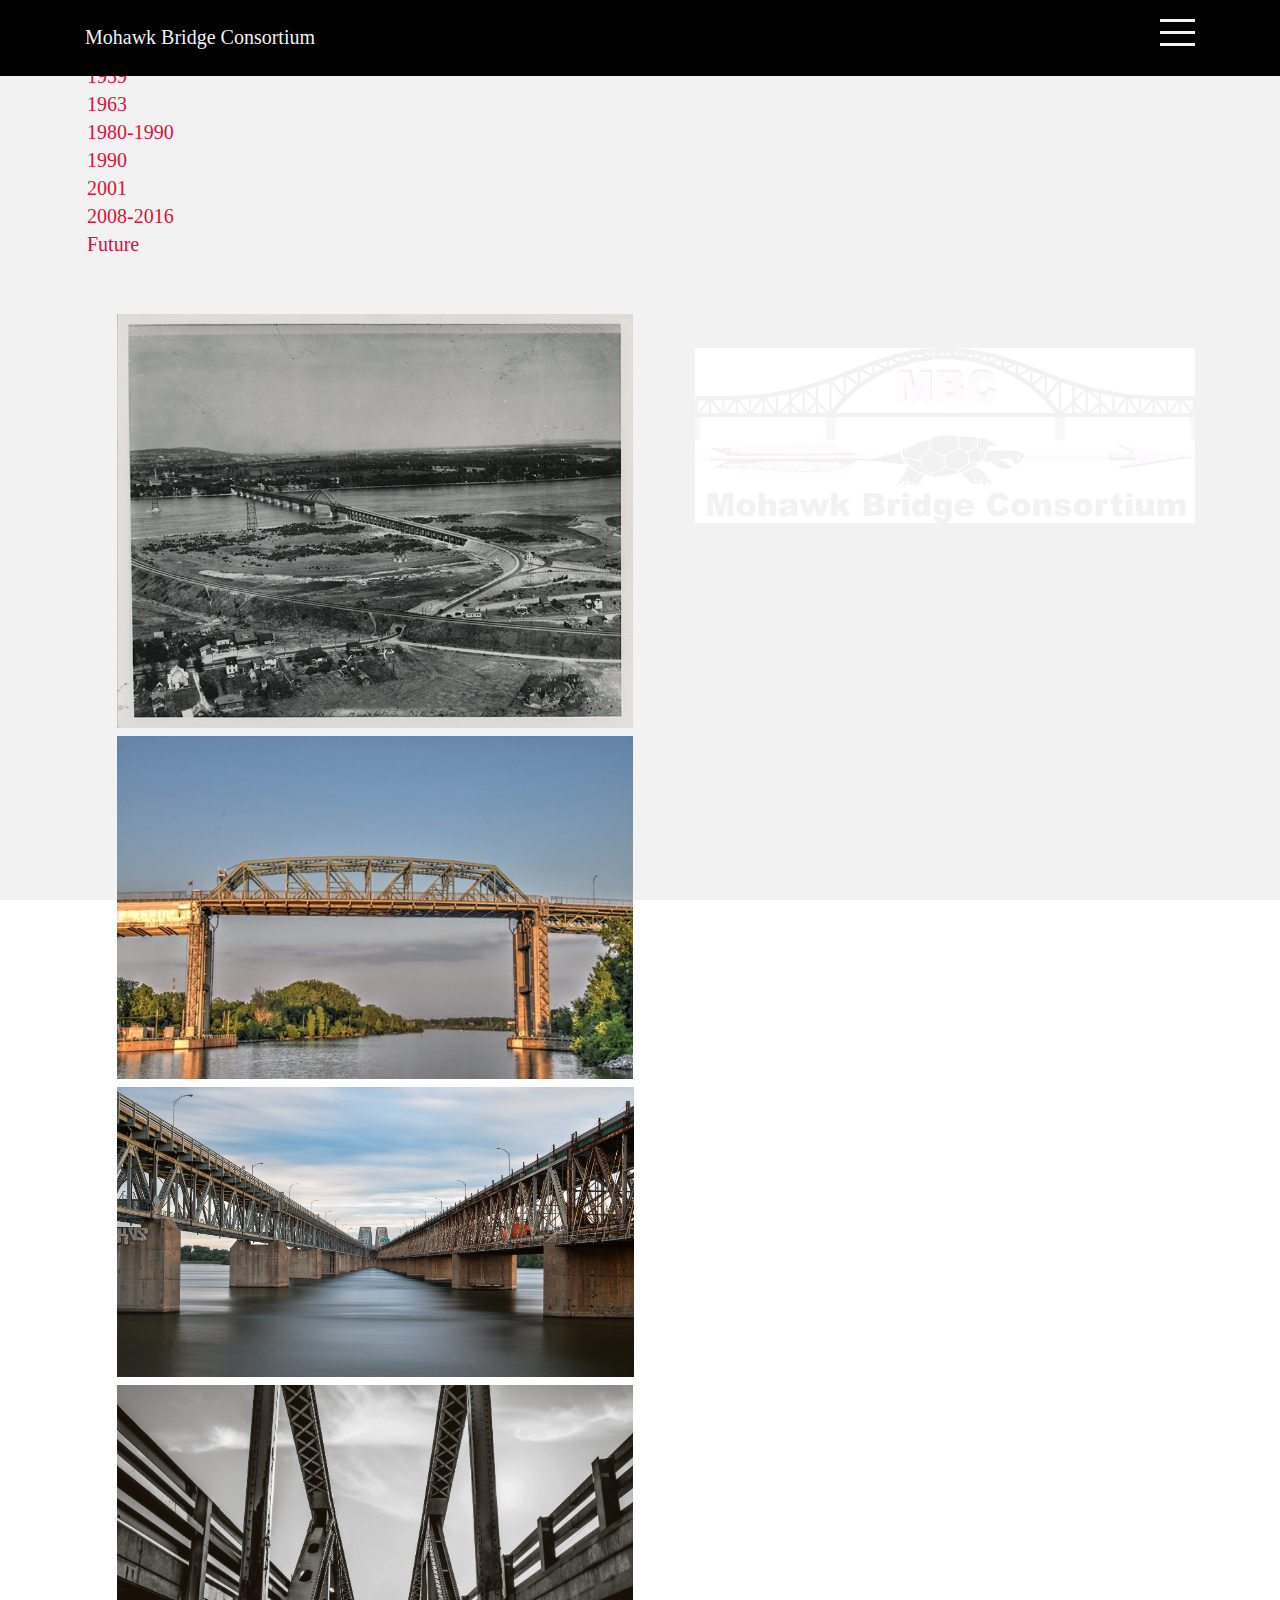
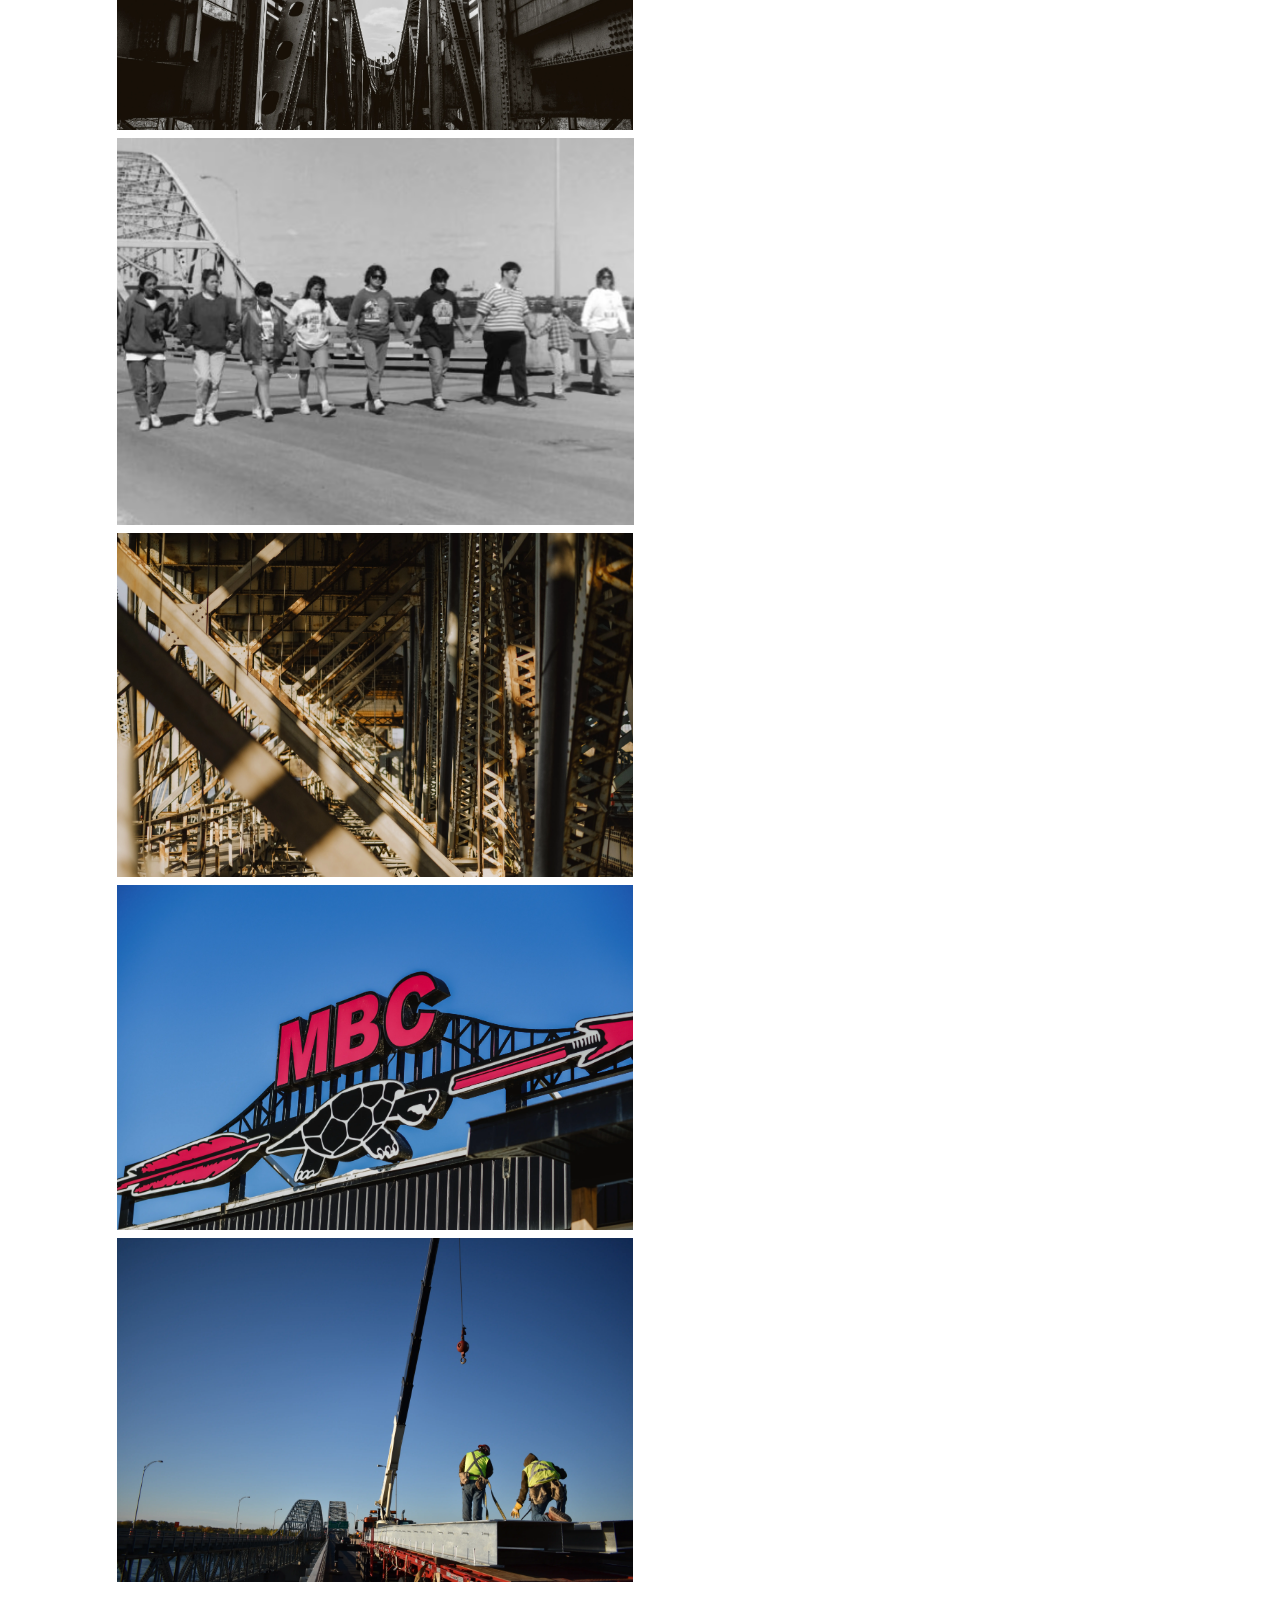
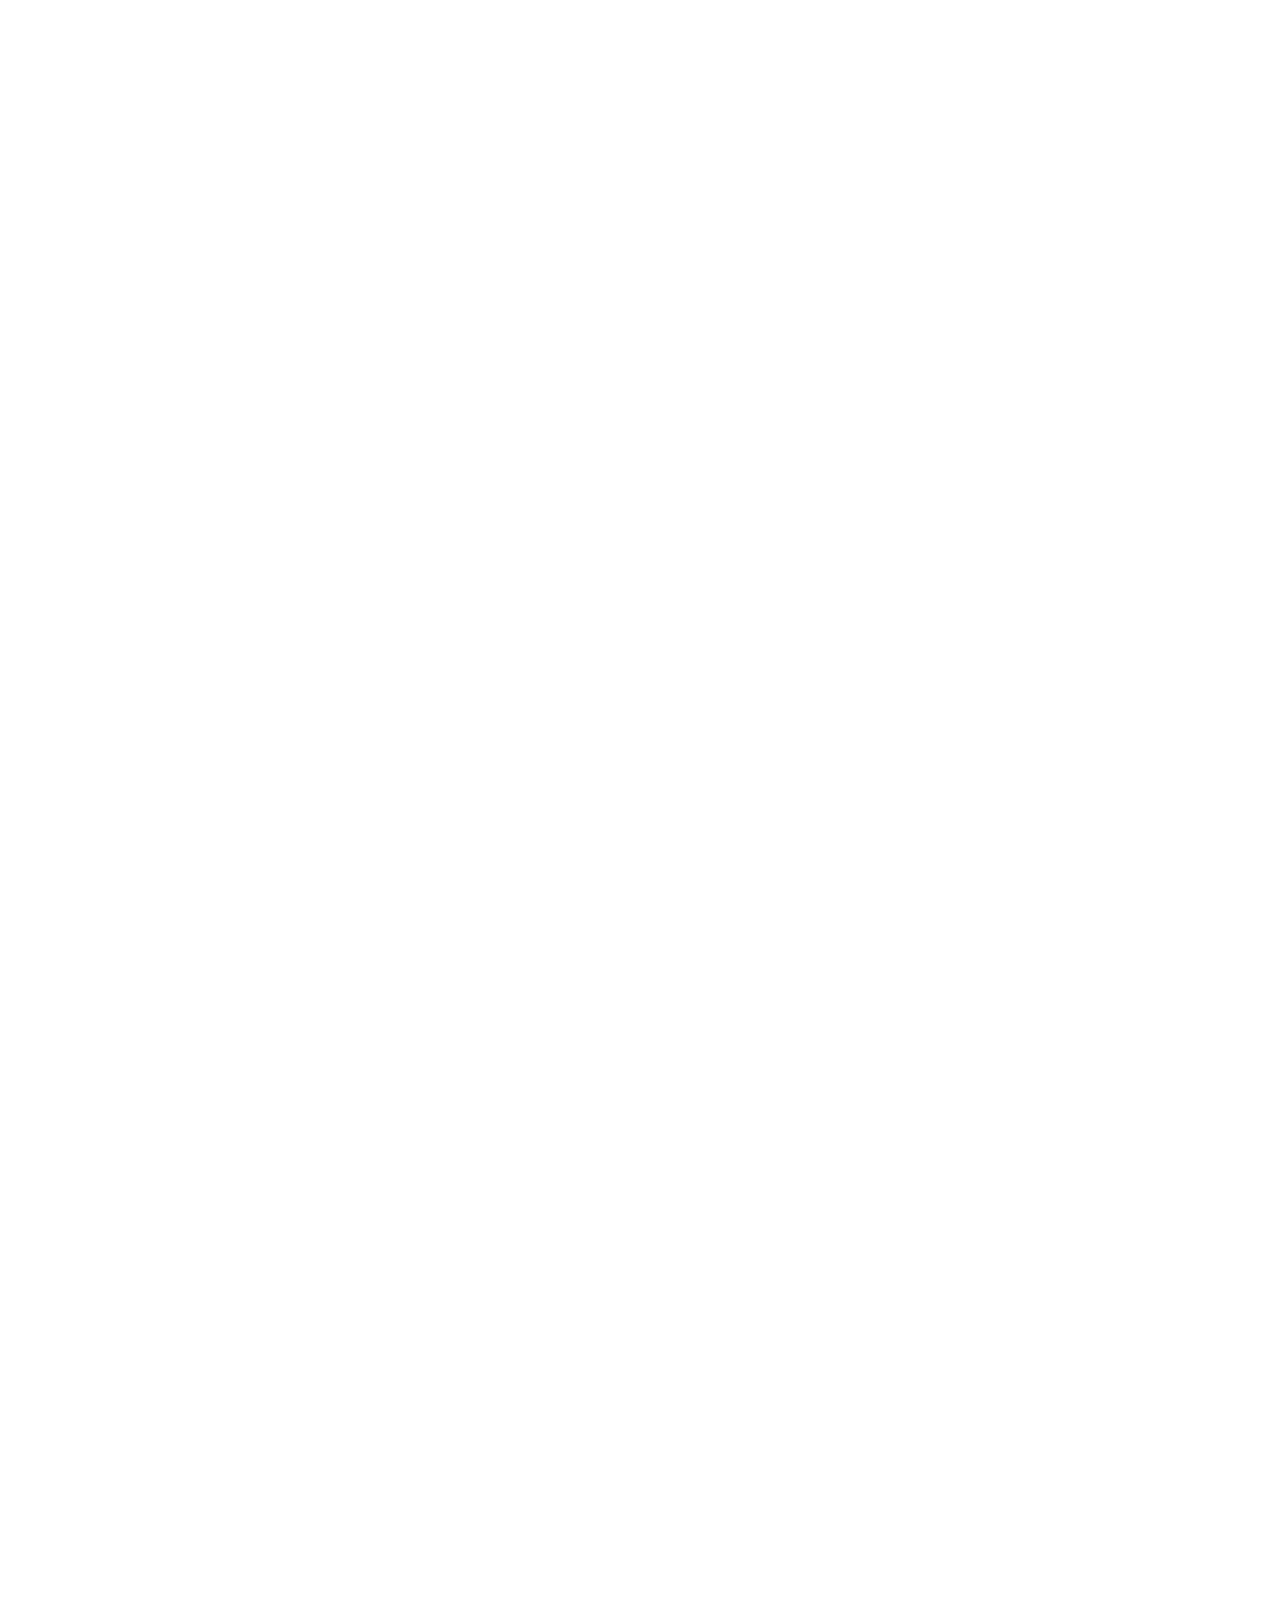
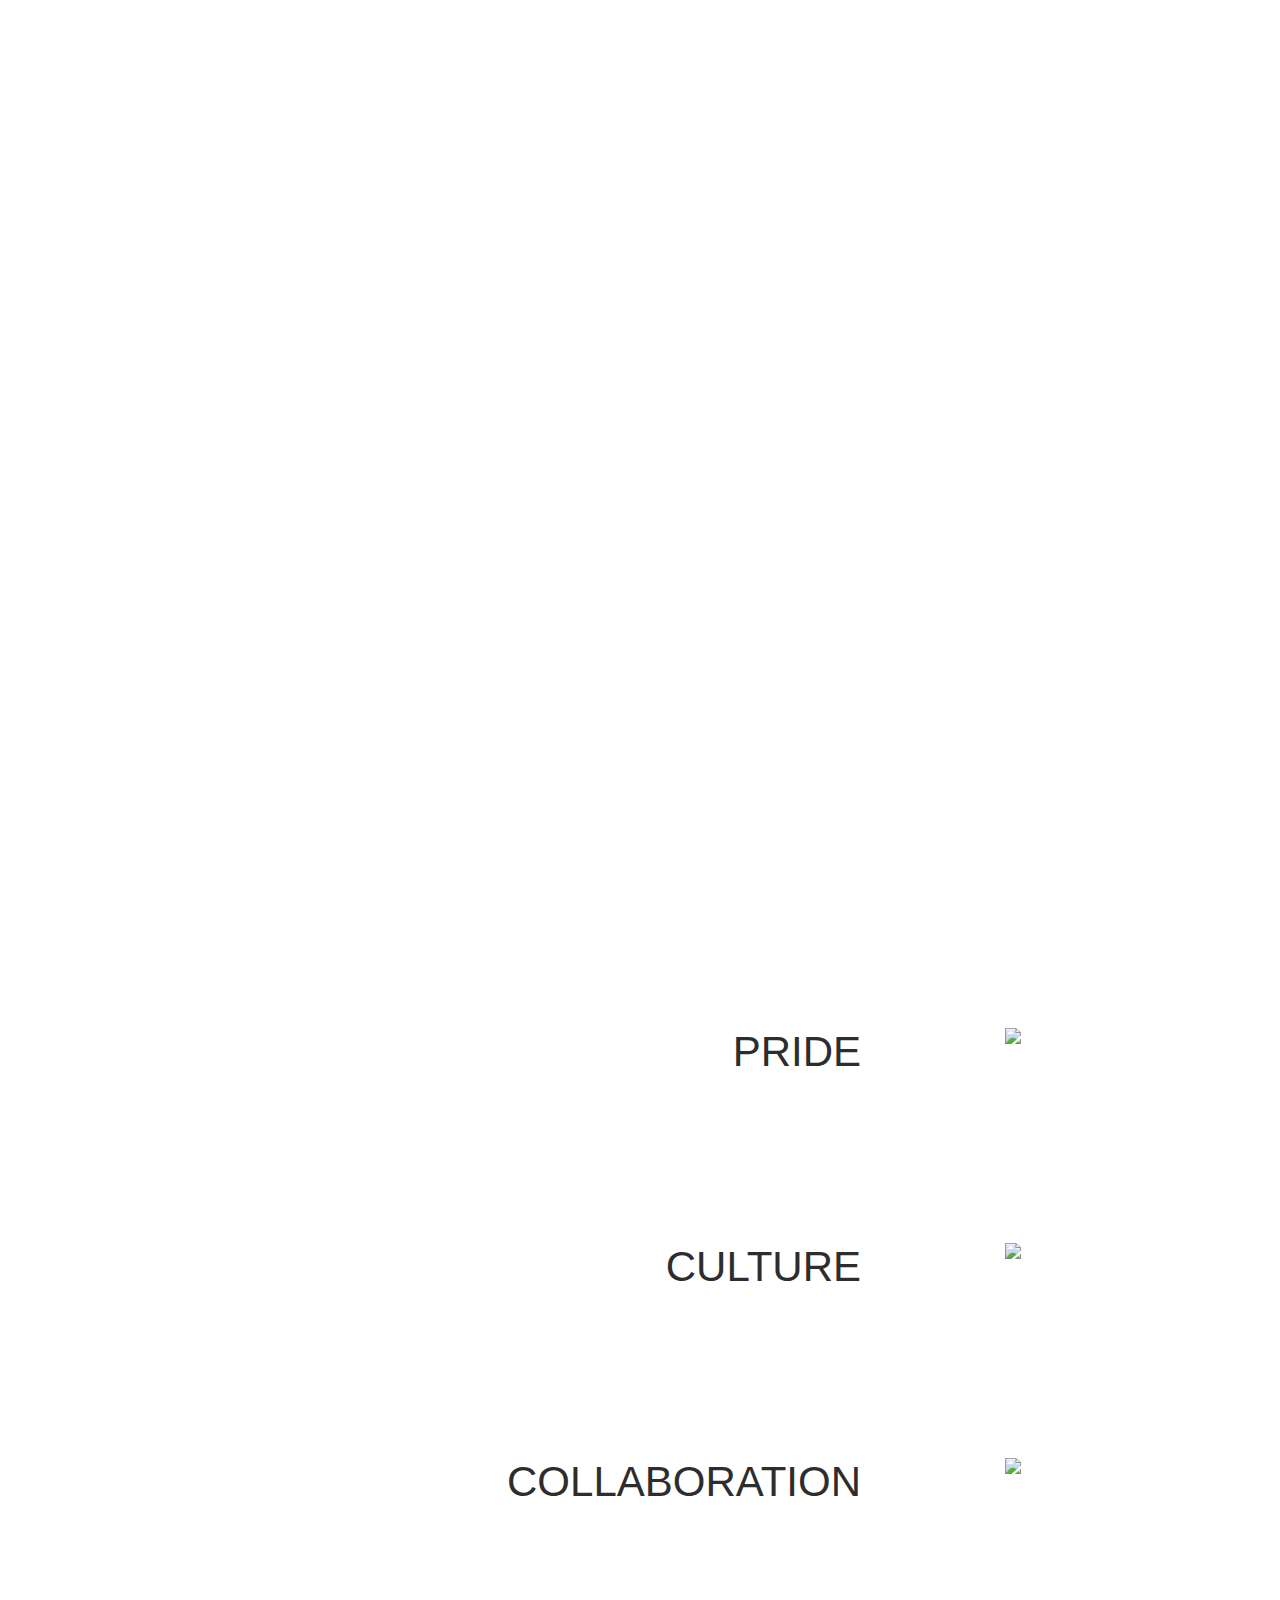
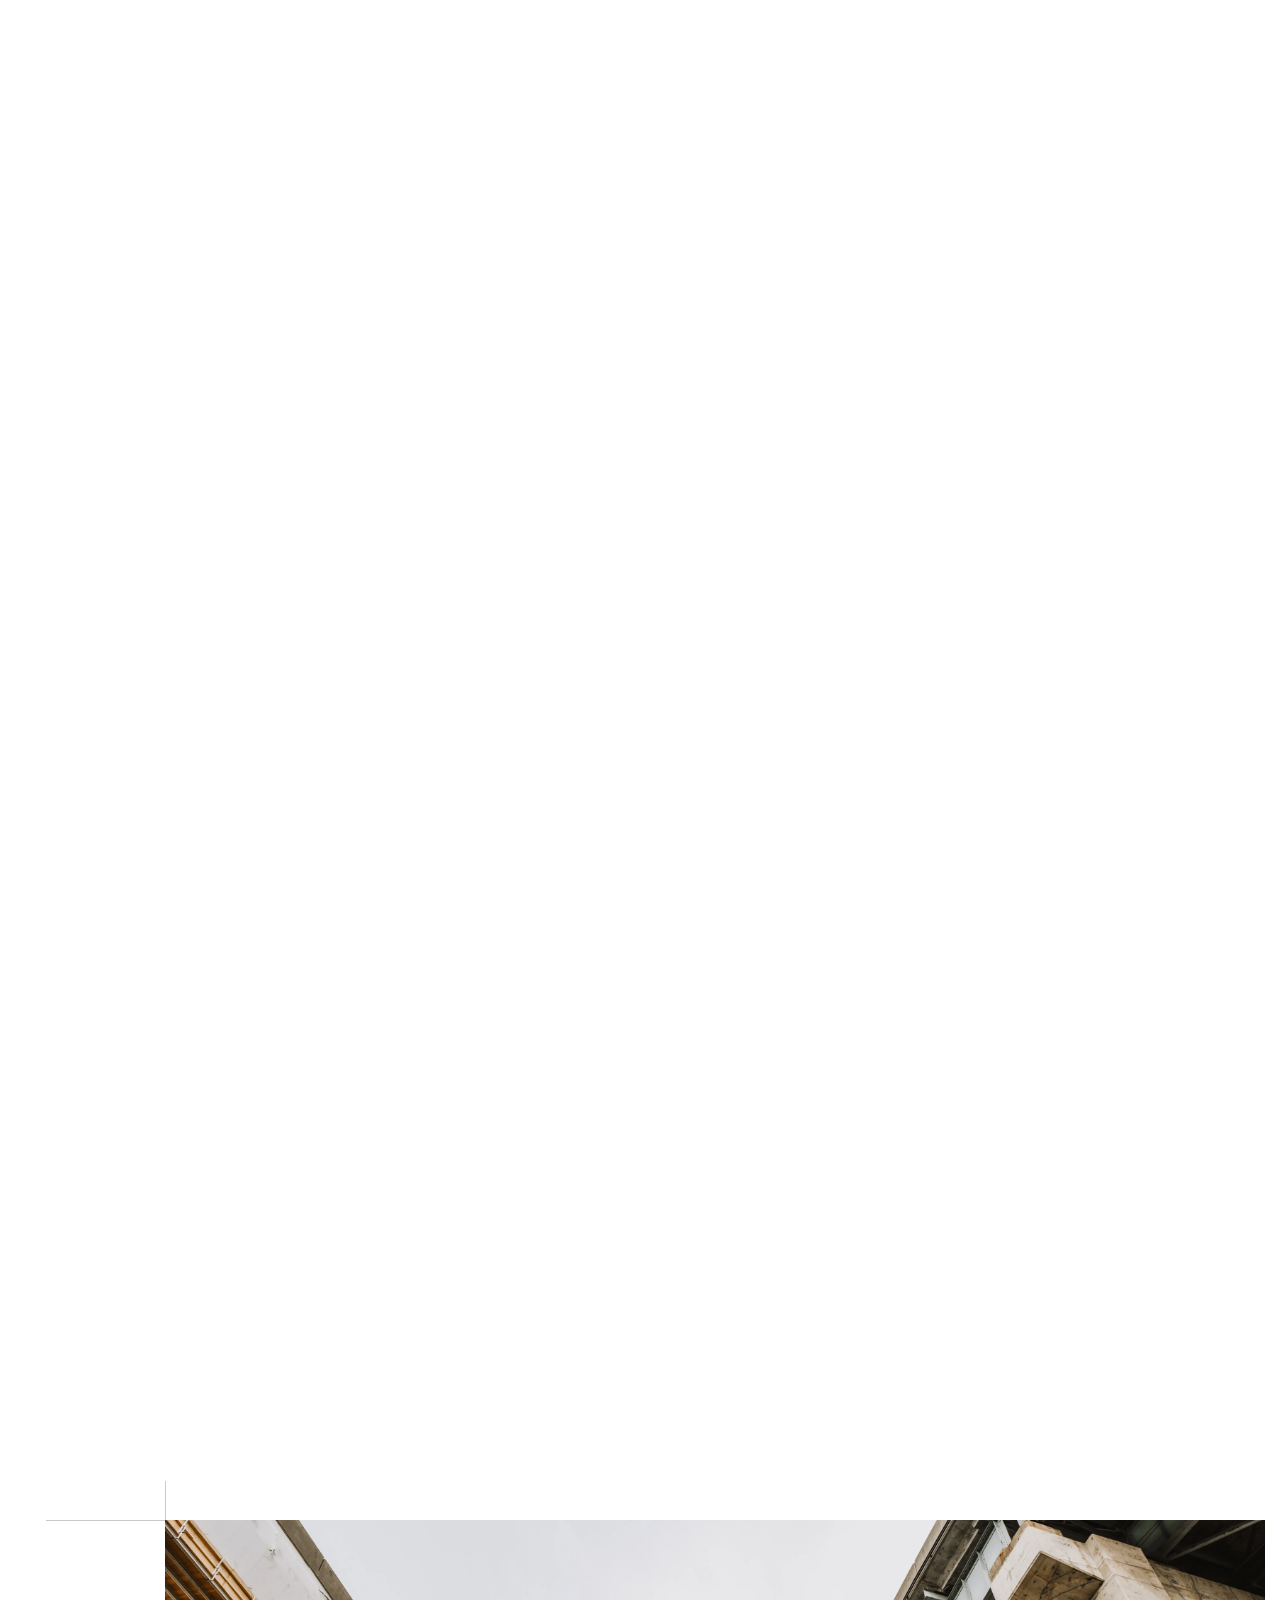
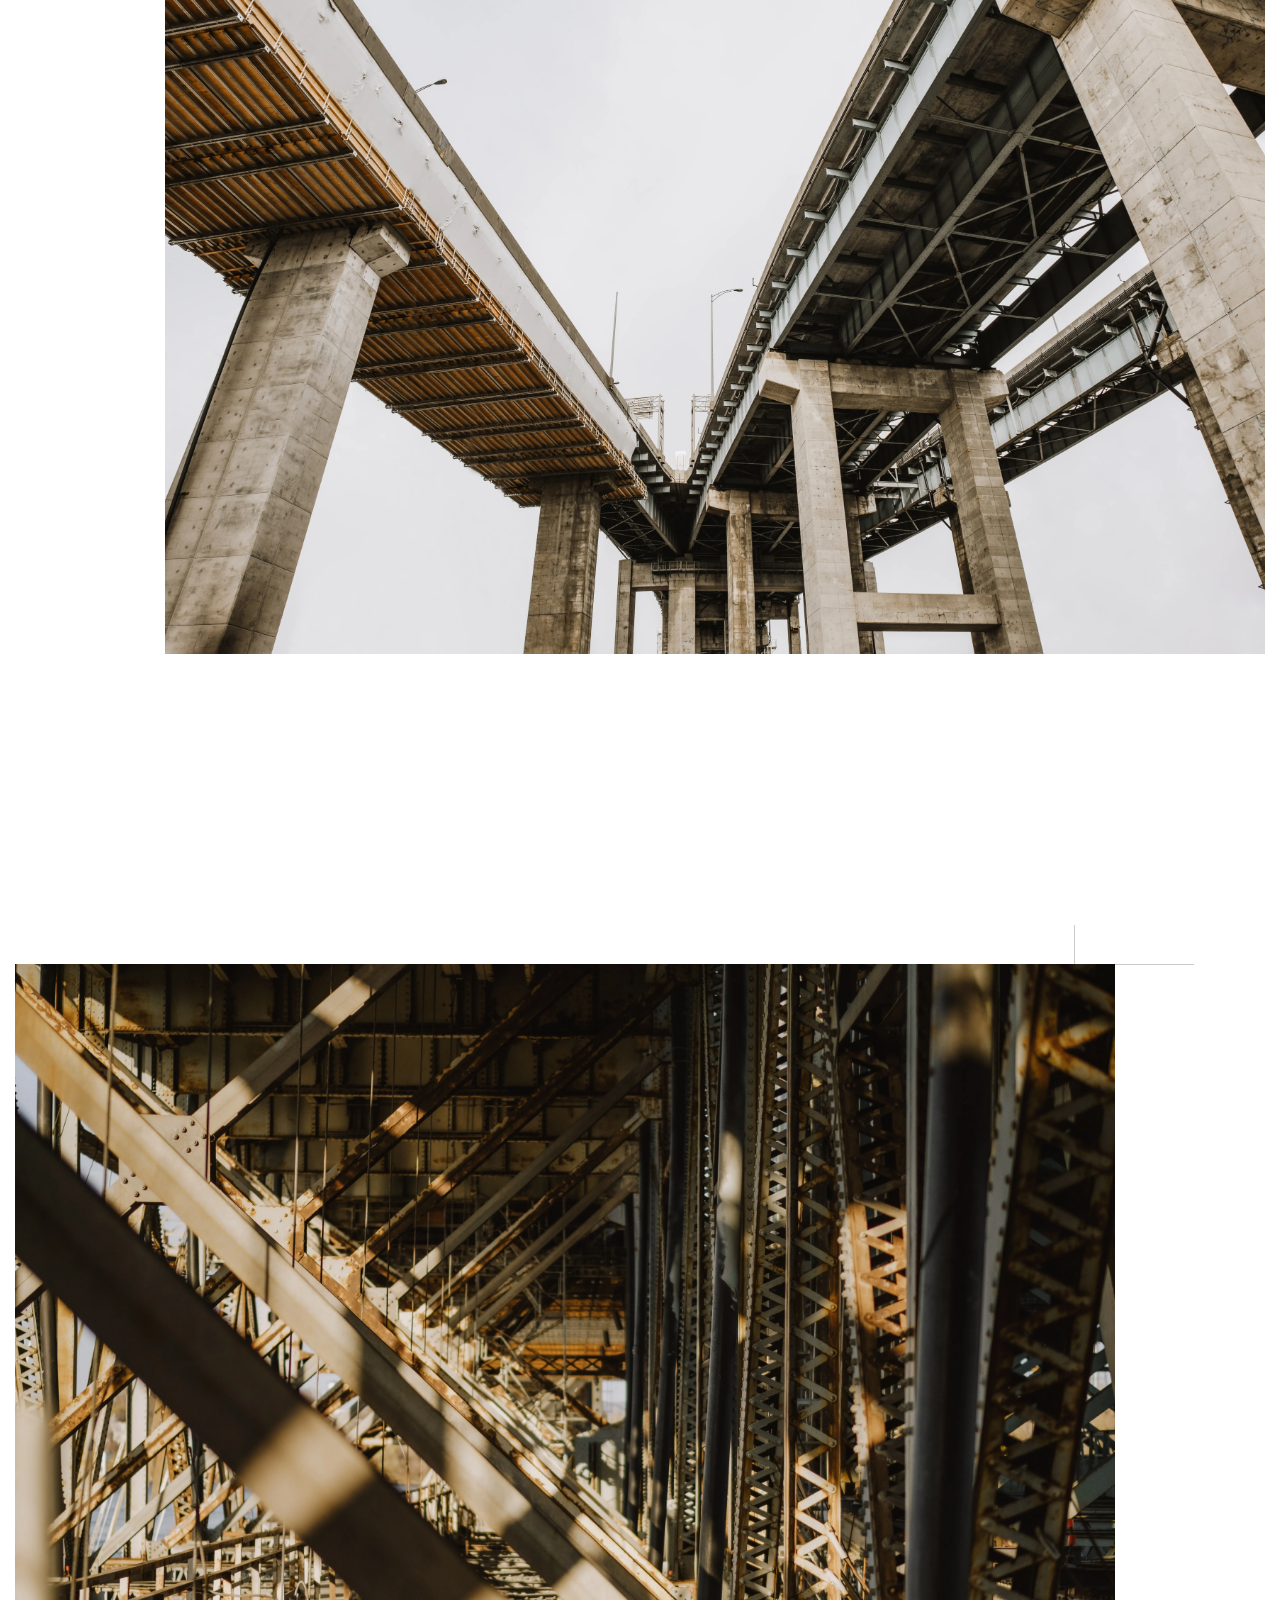
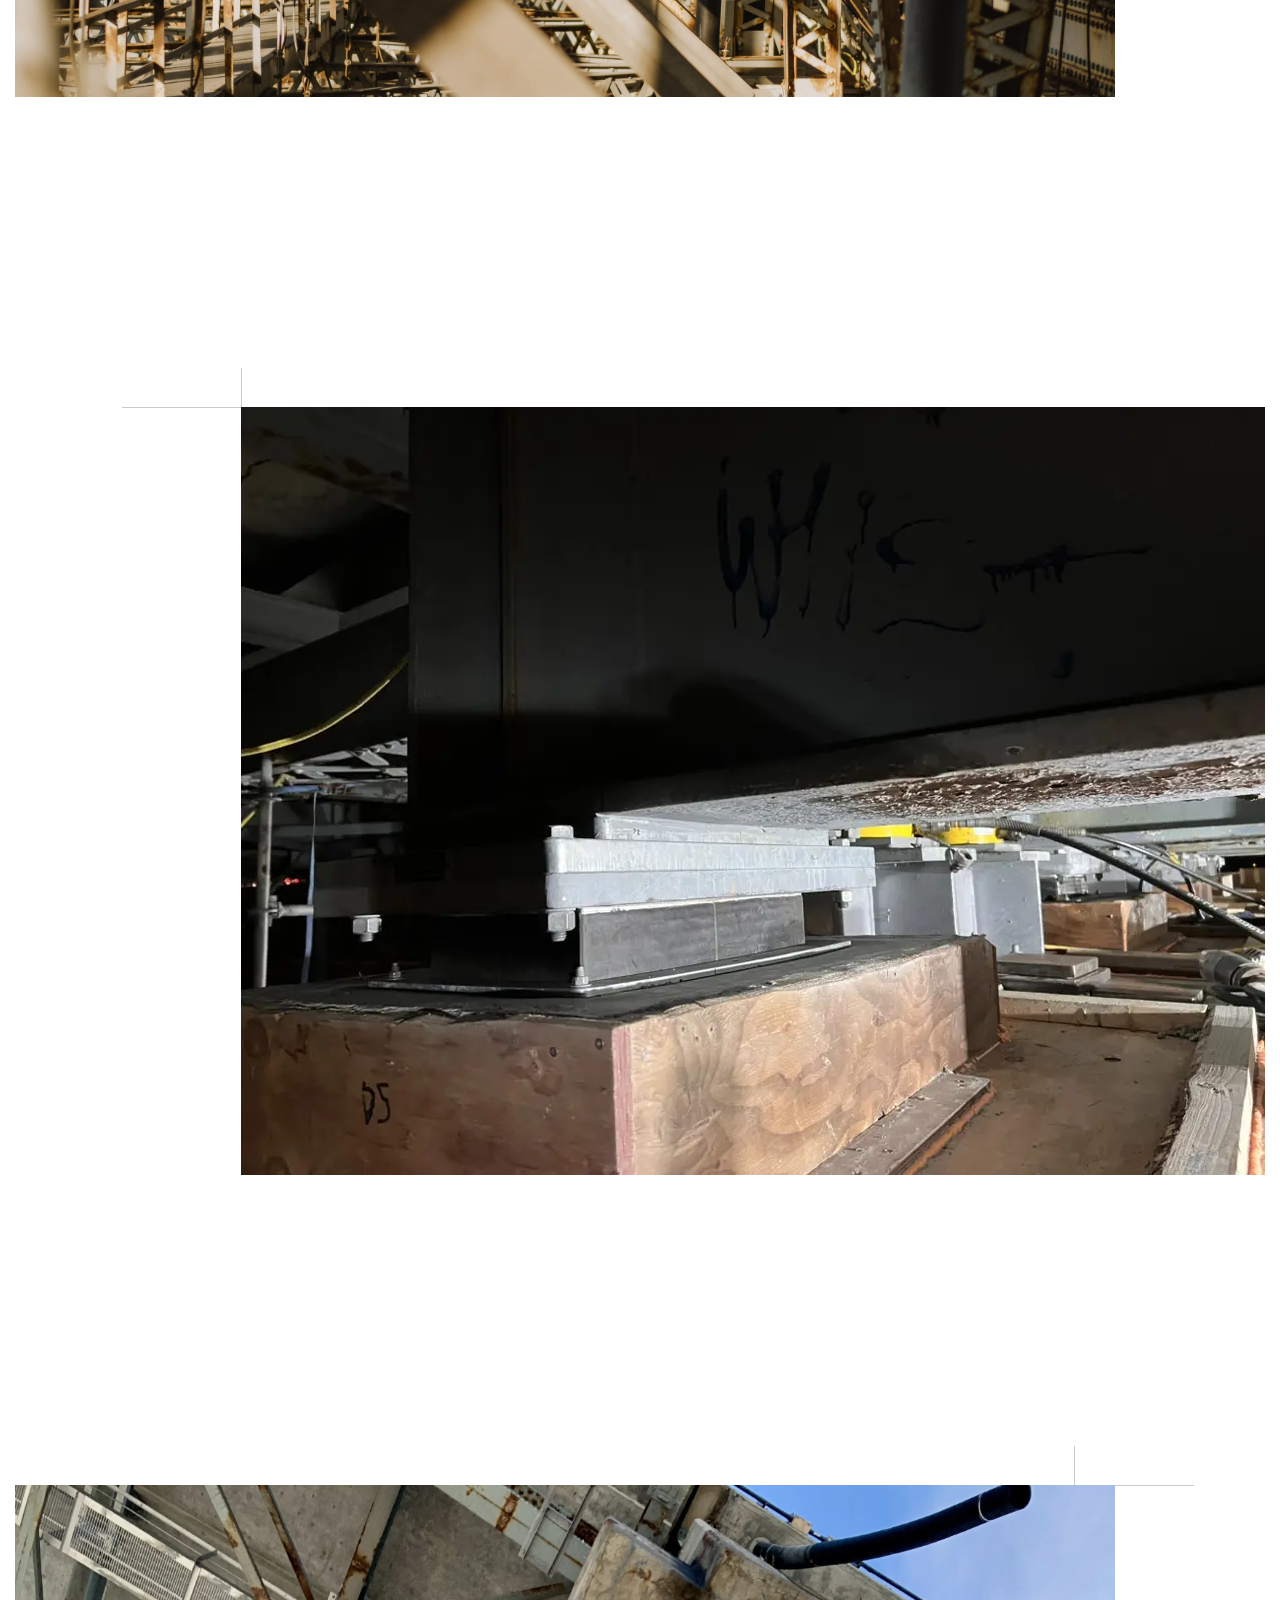
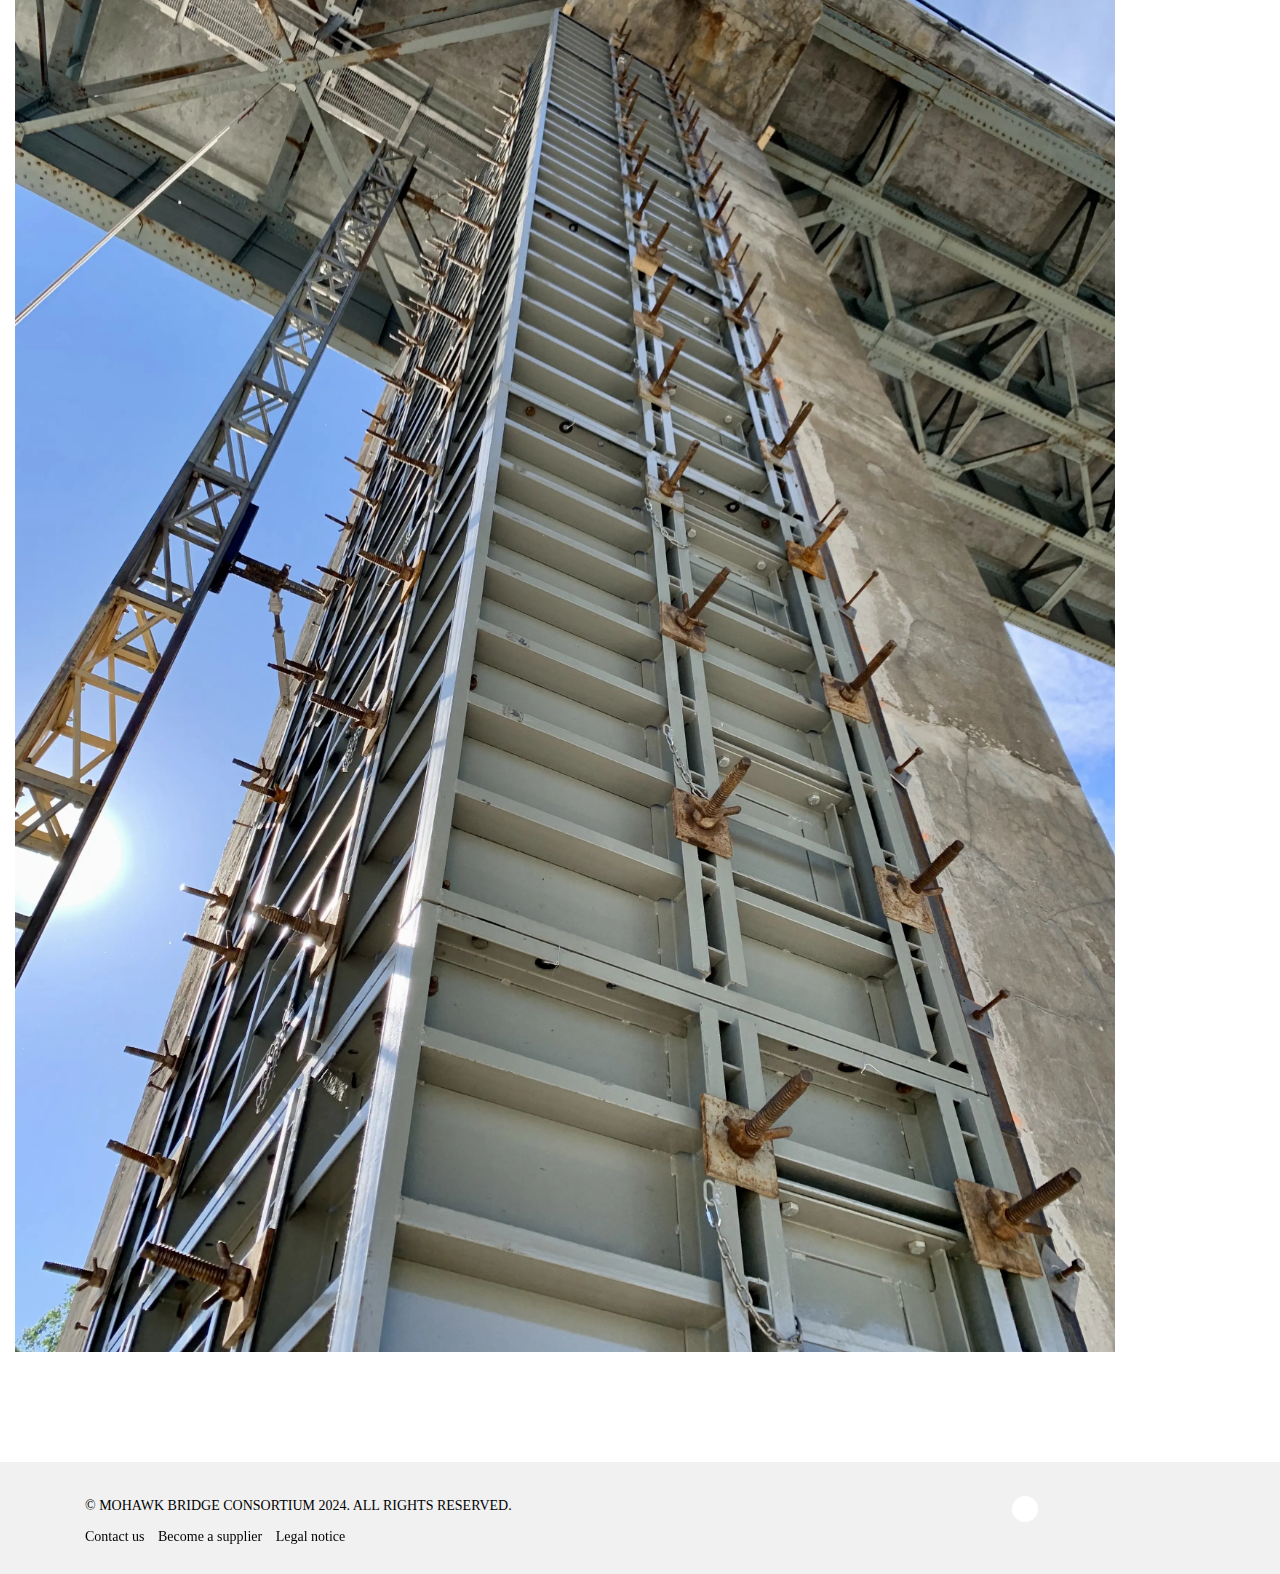
==== commit 9a5f531e: "Several Changes including rewroking hompeage for better video." ====
--- a/about-us.html
+++ b/about-us.html
@@ -201,7 +201,11 @@
 				       	 <li class="cd-h-timeline__event text-component">
 				          <div class="cd-h-timeline__event-content container">
 							    <div class="col-xs-12 col-lg-6">
-							    <img src="https://www.broccolini.com/themes/broccolini/images/timeline/1949.jpg">
+									<picture>
+										<source srcset="Images/historical1934.webp" type="image/webp">
+										<source srcset="Images/historical1934.jpeg" type="image/jpeg">
+										<img src="Images/historical1934.webp" alt="Sandblast & Paint" loading="lazy">
+									</picture>
 							    </div>
 							    <div class="col-xs-12 col-lg-6">
 							      	<div class="cover-text">
@@ -217,7 +221,11 @@
 				       	 <li class="cd-h-timeline__event text-component">
 				          <div class="cd-h-timeline__event-content container">
 							    <div class="col-xs-12 col-lg-6">
-							    <img src="https://www.broccolini.com/themes/broccolini/images/timeline/1982.jpg">
+									<picture>
+										<source srcset="Images/mercierseaway1959.webp" type="image/webp">
+										<source srcset="Images/mercierseaway1959.jpeg" type="image/jpeg">
+										<img src="Images/mercierseaway1959.webp" alt="Sandblast & Paint" loading="lazy">
+									</picture>
 							    </div>
 							    <div class="col-xs-12 col-lg-6">
 							      	<div class="cover-text">
@@ -232,7 +240,11 @@
 				       	 <li class="cd-h-timeline__event text-component">
 				          <div class="cd-h-timeline__event-content container">
 							    <div class="col-xs-12 col-lg-6">
-							    <img src="https://www.broccolini.com/themes/broccolini/images/timeline/1982-2.jpg">
+									<picture>
+										<source srcset="Images/merciertwinned1963.webp" type="image/webp">
+										<source srcset="Images/merciertwinned1963.jpeg" type="image/jpeg">
+										<img src="Images/merciertwinned1963.webp" alt="Sandblast & Paint" loading="lazy">
+									</picture>
 							    </div>
 							    <div class="col-xs-12 col-lg-6">
 							      	<div class="cover-text">
@@ -248,7 +260,11 @@
 						<li class="cd-h-timeline__event text-component">
 				          <div class="cd-h-timeline__event-content container">
 							    <div class="col-xs-12 col-lg-6">
-							    <img src="https://www.broccolini.com/themes/broccolini/images/timeline/1986.jpg">
+									<picture>
+										<source srcset="Images/MBCbwbridge.webp" type="image/webp">
+										<source srcset="Images/MBCbwbridge.jpeg" type="image/jpeg">
+										<img src="Images/MBCbwbridge.webp" alt="Sandblast & Paint" loading="lazy">
+									</picture>
 							    </div>
 							    <div class="col-xs-12 col-lg-6">
 							      	<div class="cover-text">
@@ -263,7 +279,11 @@
 						<li class="cd-h-timeline__event text-component">
 							<div class="cd-h-timeline__event-content container">
 								  <div class="col-xs-12 col-lg-6">
-								  <img src="https://www.broccolini.com/themes/broccolini/images/timeline/1986.jpg">
+									<picture>
+										<source srcset="Images/oka-crisis1990.webp" type="image/webp">
+										<source srcset="Images/oka-crisis1990.jpeg" type="image/jpeg">
+										<img src="Images/oka-crisis1990.webp" alt="Sandblast & Paint" loading="lazy">
+									</picture>
 								  </div>
 								  <div class="col-xs-12 col-lg-6">
 										<div class="cover-text">
@@ -280,7 +300,11 @@
 						<li class="cd-h-timeline__event text-component">
 				          <div class="cd-h-timeline__event-content container">
 							    <div class="col-xs-12 col-lg-6">
-							    <img src="https://www.broccolini.com/themes/broccolini/images/timeline/1990.jpg">
+									<picture>
+										<source srcset="Images/MBCsteelworks.webp" type="image/webp">
+										<source srcset="Images/MBCsteelworks.jpeg" type="image/jpeg">
+										<img src="Images/MBCsteelworks.webp" alt="Sandblast & Paint" loading="lazy">
+									</picture>
 							    </div>
 							    <div class="col-xs-12 col-lg-6">
 							      	<div class="cover-text">
@@ -295,7 +319,11 @@
 						<li class="cd-h-timeline__event text-component">
 				          <div class="cd-h-timeline__event-content container">
 							    <div class="col-xs-12 col-lg-6">
-							    <img src="https://www.broccolini.com/themes/broccolini/images/timeline/1992.jpg">
+									<picture>
+										<source srcset="Images/MBCoffice.webp" type="image/webp">
+										<source srcset="Images/MBCoffice.jpeg" type="image/jpeg">
+										<img src="Images/MBCoffice.webp" alt="Sandblast & Paint" loading="lazy">
+									</picture>
 							    </div>
 							    <div class="col-xs-12 col-lg-6">
 							      	<div class="cover-text">
@@ -310,7 +338,11 @@
 						<li class="cd-h-timeline__event text-component">
 				          <div class="cd-h-timeline__event-content container">
 							    <div class="col-xs-12 col-lg-6">
-							    <img src="https://www.broccolini.com/themes/broccolini/images/timeline/1994.jpg">
+									<picture>
+										<source srcset="Images/MBCcrane.webp" type="image/webp">
+										<source srcset="Images/MBCcrane.jpeg" type="image/jpeg">
+										<img src="Images/MBCcrane.webp" alt="Sandblast & Paint" loading="lazy">
+									</picture>
 							    </div>
 							    <div class="col-xs-12 col-lg-6">
 							      	<div class="cover-text">
--- a/stylesheets/custom.css
+++ b/stylesheets/custom.css
@@ -90,23 +90,20 @@
 .cover-form .container-fluid {padding:0}
 
 body.red .navbar-red{
-	background-color: black;
-	height: 95px;
+	background-color: #000000;
 }
 
 body.red .navbar-red{
-	border-bottom: 2px solid black;
+	border-bottom: 2px solid #000000;
     -webkit-transition: all .2s ease; 
     -moz-transition: all .2s ease;
-    transition: all .2s ease; 
-	font: white 
-		
+    transition: all .2s ease;  	
 }
 
 body.red .navbar-brand{
 	padding-top: 20px;
     padding-bottom: 20px;
-	color: white;
+	color:#fff;
 }
 
 body.red.support .navbar-red{
@@ -201,8 +198,6 @@
 .slide-info .text-white,
 .slide-info .text-white p {color:#fff;}
 
-.text-black {color: black;}
-
 .project-single p {
     font-size: 20px!important;
     font-family: Brandon Grotesque!important;
@@ -343,16 +338,13 @@
 	color: #2d2d2d;	
 
 }
-
 .logo-main-header {
-    font-size: 30px;
-	font-family: Brandon Grotesque!important;
-	color: white;
+    color: #fff; /* Change this to your desired color */
+    text-decoration: none; /* Optional: Removes underline from the link */
 }
 
 img.logo-main-header {
-    max-width: 275px;
-	color: white;
+    max-width: 275px
 }
 
 img.logo-home-slider {
@@ -593,11 +585,11 @@
 	display: -moz-box;         /* OLD - Firefox 19- (buggy but mostly works) */
 	display: -ms-flexbox;      /* TWEENER - IE 10 */
 	display: -webkit-flex;     /* NEW - Chrome */	
-  display: flex;
-  -webkit-box-align: center;
-  -webkit-align-items: center;
-  -ms-flex-align: center;
-  align-items: center;
+    display: flex;
+    -webkit-box-align: center;
+    -webkit-align-items: center;
+    -ms-flex-align: center;
+    align-items: center;
 }
 
 .justify-center {
@@ -609,13 +601,11 @@
 
 .home-expertise-text .col {
 	max-width: 60%;
-	flex:1;
-}
-
+	flex: 1;
+}
 
 .home-expertise-text {
 	background-color: #fff;	
-	/*padding: 7% 3% 1% 3%;*/
 }
 
 #section-career h2 {
@@ -625,15 +615,14 @@
 .home-expertise-text p.text-justify {
     font-size: 20px;
     line-height: 1.2;
-    max-width:100%;
-}
-
+    max-width: 100%;
+}
 
 .homepage .titre-special {
 	font-size: 32px;
 	line-height: 1.25;
 	font-weight: 300;
-	text-transform:uppercase;
+	text-transform: uppercase;
     margin-bottom: 20px;	
 }
 
@@ -642,88 +631,78 @@
 	font-size: 34px;	
 }
 
-
-#homepage-hero{
-	height: 100%;
-}
-
-.fullscreen-bg {
-    overflow: hidden;
+/* Full height and width for the hero section */
+#homepage-hero {
+    height: 100vh; /* Full height of the viewport */
+    width: 100vw;  /* Full width of the viewport */
+    position: relative; /* Ensure child elements are positioned correctly */
+    overflow: hidden; /* Hide overflow issues */
+}
+
+/* Make sure the iframe takes up the entire container */
+#homepage-hero iframe.fullscreen-bg__video {
     position: absolute;
-    width: 100%;
-}
-
-#fullpage {
-	height: 100%;
-    position: relative;
-    transform: translate3d(0px, 0px, 0px);
-    transition: all 700ms ease 0s;
-    touch-action: none;
-}
-
-.fp-tableCell {
-    display: table-cell;
-    vertical-align: middle;
+    top: 0;
+    left: 0;
     width: 100%;
     height: 100%;
-}
-
-.fp-section.fp-table  {
-    display: table;
-    table-layout: fixed;
+    z-index: 1;
+    object-fit: cover; /* Ensures it covers the area without distortion */
+    pointer-events: none; /* Prevent interaction */
+}
+
+/* Adjust for wide screens (landscape orientation) */
+@media (min-aspect-ratio: 16/9) {
+    #homepage-hero iframe.fullscreen-bg__video {
+        width: 100vw; /* Full width */
+        height: 56.25vw; /* Maintain 16:9 aspect ratio */
+    }
+}
+
+/* Adjust for narrow screens (portrait orientation) */
+@media (max-aspect-ratio: 16/9) {
+    #homepage-hero iframe.fullscreen-bg__video {
+        width: 177.78vh; /* Maintain 16:9 aspect ratio */
+        height: 100vh; /* Full height */
+    }
+}
+
+/* Container Flexbox Styling */
+#homepage-hero .container-flex {
+    display: flex; /* Flexbox for centering content */
+    justify-content: flex-end; /* Align content to the right */
+    align-items: flex-end; /* Align content to the bottom */
+    height: 100vh; /* Full height */
     width: 100%;
-}
-
-.fp-section {
-    position: relative;
-    -webkit-box-sizing: border-box;
-    -moz-box-sizing: border-box;
-}    
-
-#homepage-hero .container-flex {
-	-webkit-justify-content: flex-end;
-	-moz-justify-content: flex-end;
-	-ms-justify-content: flex-end;    
-    justify-content: flex-end;
-  	height: 100vh;   
-  	max-width: 100%;
-    padding: 1% 10%;
-    /*background: rgba(255, 255, 255, 0.3);*/
-
-  -webkit-box-align: flex-end;
-  -webkit-align-items: flex-end;
-  -ms-flex-align: flex-end;    
-    align-items: flex-end;    
-    
-}
-
-
-#homepage-hero .bande-rouge-top-left {
-    bottom: 0;
-    height: 700px;
-    height: 70vh;
-    -webkit-transition: all .5s ease; 
-    -moz-transition: all .5s ease;
-    transition: all .5s ease;     
-}
-
-#homepage-hero .bande-rouge-top-right {
-    bottom: 0;
-    height: 246px;
-    height: 30vh;
-    -webkit-transition: all .5s ease; 
-    -moz-transition: all .5s ease;
-    transition: all .5s ease;     
-}
-
+    max-width: 100%;
+    padding: 1% 10%; /* Padding around the flex container */
+    box-sizing: border-box;
+}
+
+/* Cover text styling */
 #homepage-hero .cover-text {
-	color:#fff;
+    color: #fff;
     margin-bottom: 8%;
     margin-right: 40px;
     text-align: right;
     max-width: 550px;
-    backface-visibility: hidden;
-    display: none;
+    display: none; /* Set to block to show */
+}
+
+/* Ensure the overlay elements stay properly positioned */
+#homepage-hero .bande-rouge-top-left,
+#homepage-hero .bande-rouge-top-right {
+    position: absolute;
+    bottom: 0;
+    transition: all 0.5s ease;
+}
+
+#homepage-hero .bande-rouge-top-left {
+    height: 70vh;
+}
+
+#homepage-hero .bande-rouge-top-right {
+    height: 30vh;
 }
 
 .fullscreen-bg__video {
@@ -733,19 +712,6 @@
     height: 100%;
 }
 
-@media (min-aspect-ratio: 16/9) {
-    .fullscreen-bg__video {
-        height: 300%;
-        top: -100%;
-    }
-}
-
-@media (max-aspect-ratio: 16/9) {
-    .fullscreen-bg__video {
-        width: 300%;
-    }
-}
-
 .video-container {
     margin: 0 auto;
     width: 100%;
@@ -753,16 +719,15 @@
     padding: 0 15px;
 }
 
-
-audio, canvas, progress, video {
-    display: inline-block;
-    vertical-align: baseline;
-}
-
-.video-wrap video {
-    position: relative;
-    z-index: 1;
+.video-wrap video,
+#homepage-hero iframe.fullscreen-bg__video {
+    position: absolute; /* Ensure the element stays in the correct position */
+    top: 0;
+    left: 0;
     width: 100%;
+    height: 100%;
+    z-index: 1; /* Correct layering */
+    object-fit: cover; /* Ensures the content fills the container without distortion */
 }
 
 /*============ Home Slider ============*/
@@ -805,7 +770,7 @@
 }
 
 .container #v-pills-tab a:hover, .container #v-pills-tab a.active, .container #v-pills-tab-2 a:hover, .container #v-pills-tab-2 a.active{
-	color: #e3163b;
+	color: #fff;
 }
 
 
@@ -950,7 +915,7 @@
     text-transform: uppercase;
     font-weight: bold;
     font-size: 35px;
-    color: black!important;
+    color: #e3163b!important;
 }
 
 h2.large-special-text-black {
@@ -962,7 +927,7 @@
 h3.large-special-text-rouge {
     font-weight: 400;
     font-size: 25px;
-    color: black!important;
+    color: #e3163b!important;
     font-family: Brandon Grotesque;
 }
 
@@ -1086,18 +1051,10 @@
 	display: -ms-flexbox;      /* TWEENER - IE 10 */
 	display: -webkit-flex;     /* NEW - Chrome */		
 	display:flex;
-    text-align: center;
+    text-align: right;
 }
 .values-text {
     flex: 1;
-	font-size: 28px;
-	color: black;
-}
-
-.values-text h2 {
-    flex: 1;
-	font-size: 32px;
-	color: black;
 }
 .values-image {
     width: 160px;
@@ -1421,7 +1378,7 @@
 
 .home-statistics span.nombre-fact {
     color: black;
-    font-size: 60px;
+    font-size: 50px;
     font-weight: 600;
     text-transform: uppercase;
 }
@@ -1806,7 +1763,7 @@
     -moz-user-select: none;
     -ms-user-select: none;
     user-select: none;
-    border: 2px solid black;
+    border: 2px solid #e3163b;
     transition: color .15s ease-in-out,background-color .15s ease-in-out,border-color .15s ease-in-out,box-shadow .15s ease-in-out;
     line-height: 1.5;
     border-radius: 0;
@@ -1819,7 +1776,7 @@
     font-size: 12px;
     letter-spacing: 1pt;	
     min-width: 150px;	
-    background-color: black;
+    background-color: #e3163b;
     color: white;
 }
 
@@ -2776,12 +2733,12 @@
 
 .contact .coordonnees .phone-number {
 	padding:20px 30px 0px 15px;
-    border-left: 2px solid black;
+    border-left: 2px solid #e3163b;
     text-align: left;
 }
 
 .contact .coordonnees p.titre3 {
-    color: black;
+    color: #e3163b;
     font-weight: 800;
     letter-spacing: 2px;
     white-space:nowrap;
@@ -3589,7 +3546,6 @@
     /*max-width: none;*/
     height: auto;
     width: auto;
-	position: middle;
     /*min-width: 100%;
     min-height: 100%;*/
 }
@@ -4765,7 +4721,6 @@
 	footer .copyright {
 		text-align:center;
 		margin-bottom:20px;
-		color: black;
 	}	
 
 	#homepage-hero .container-flex {
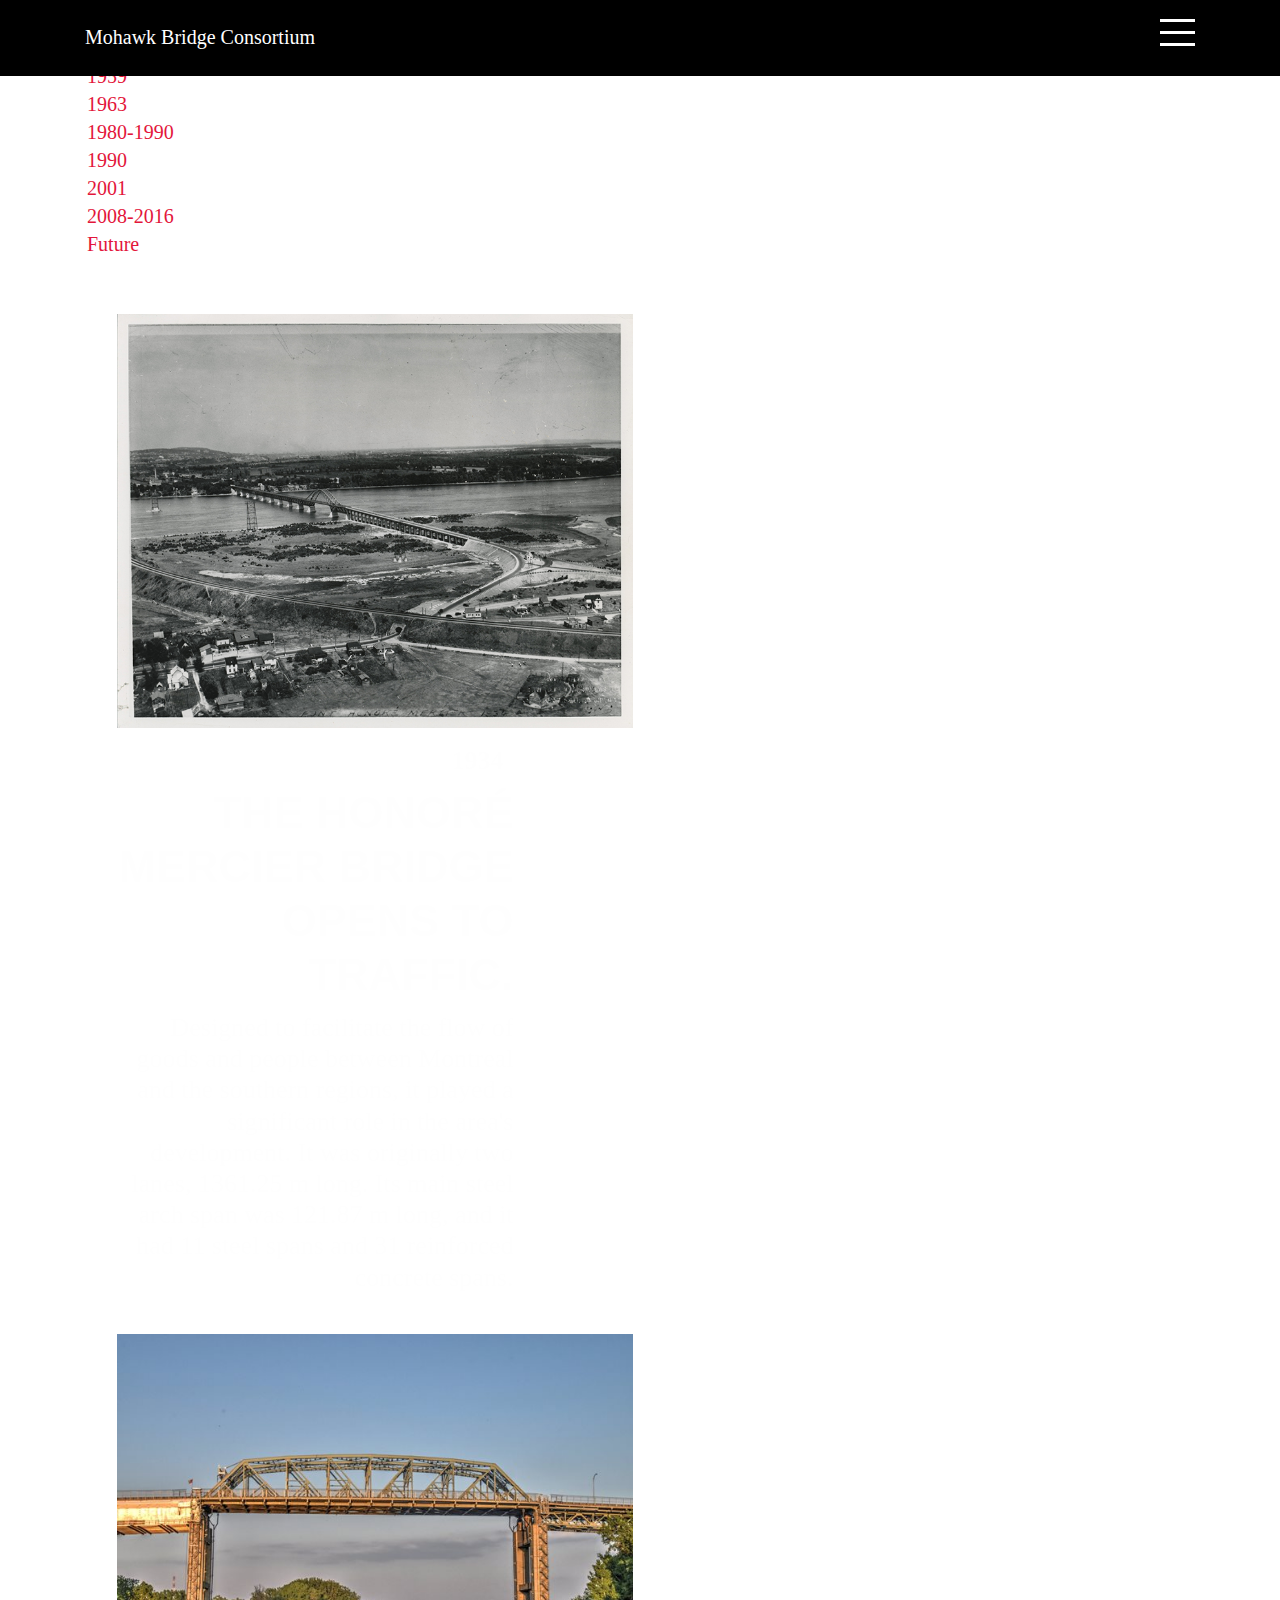
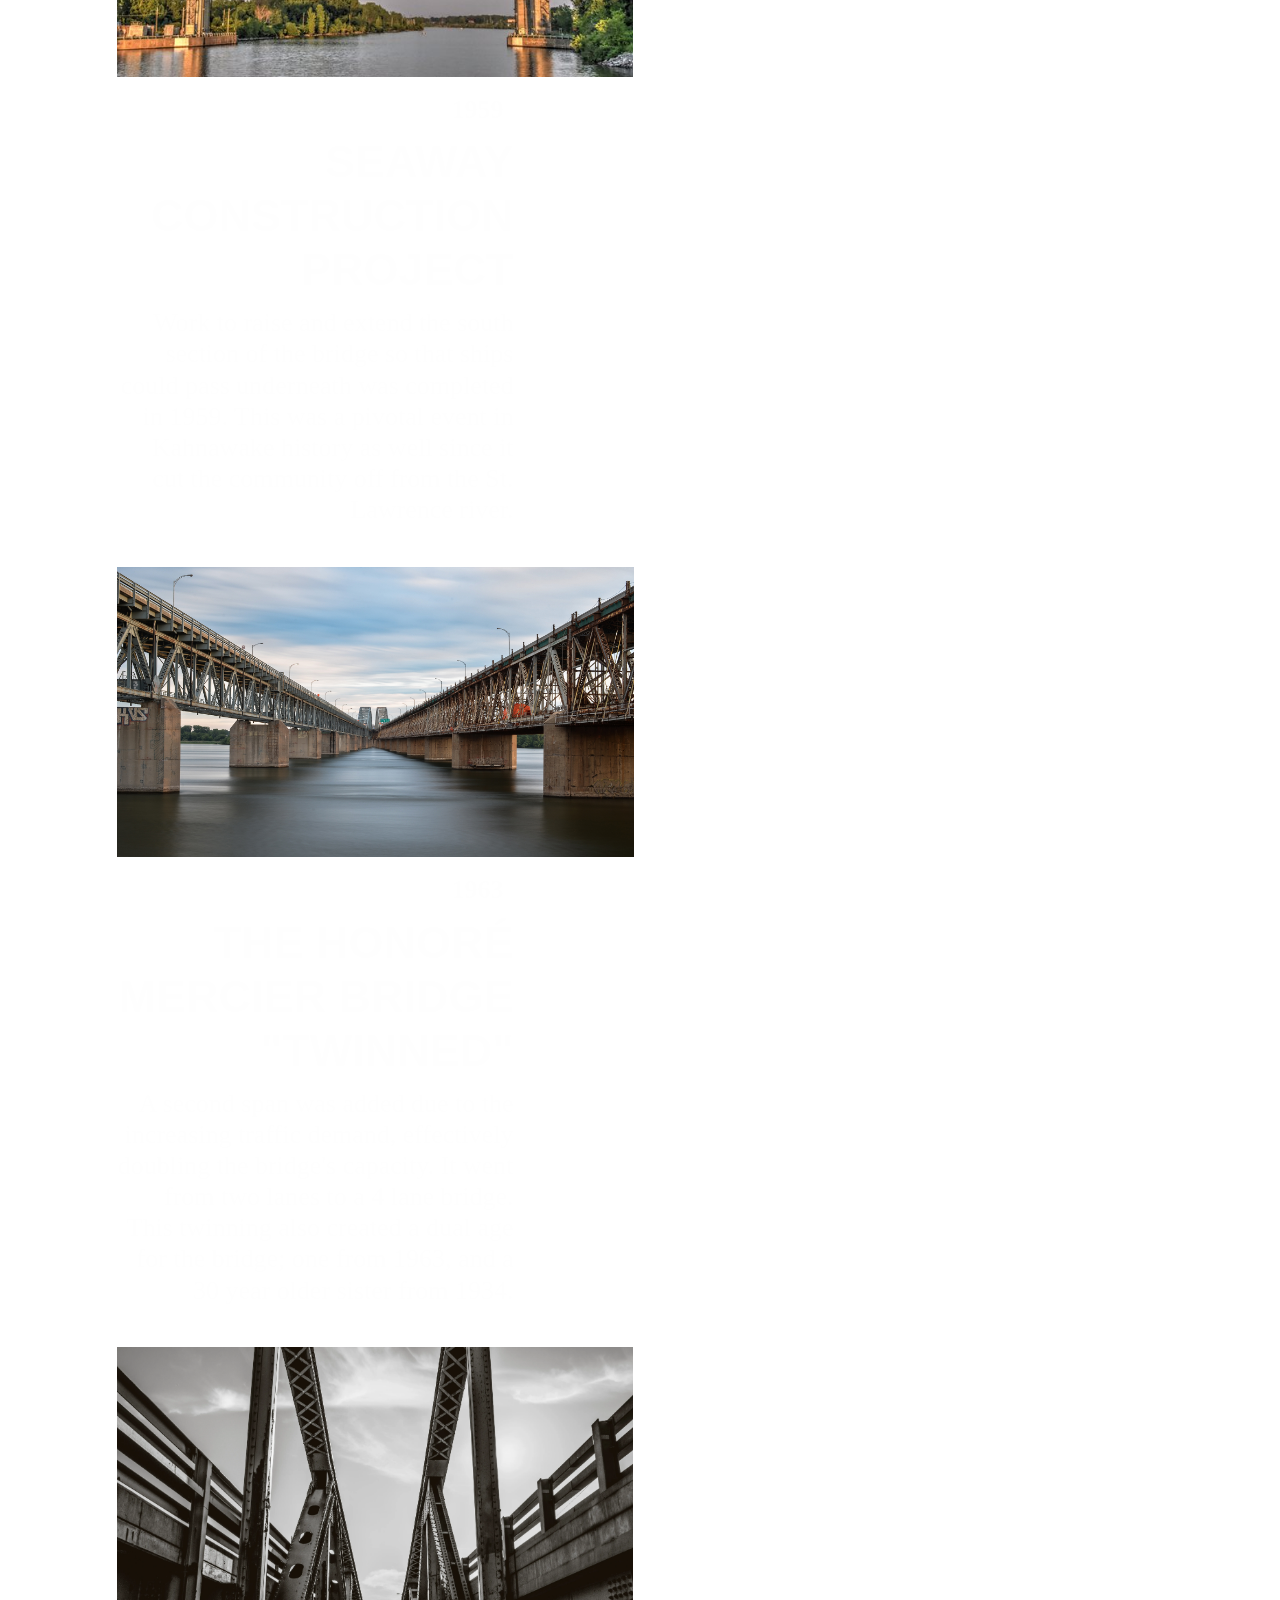
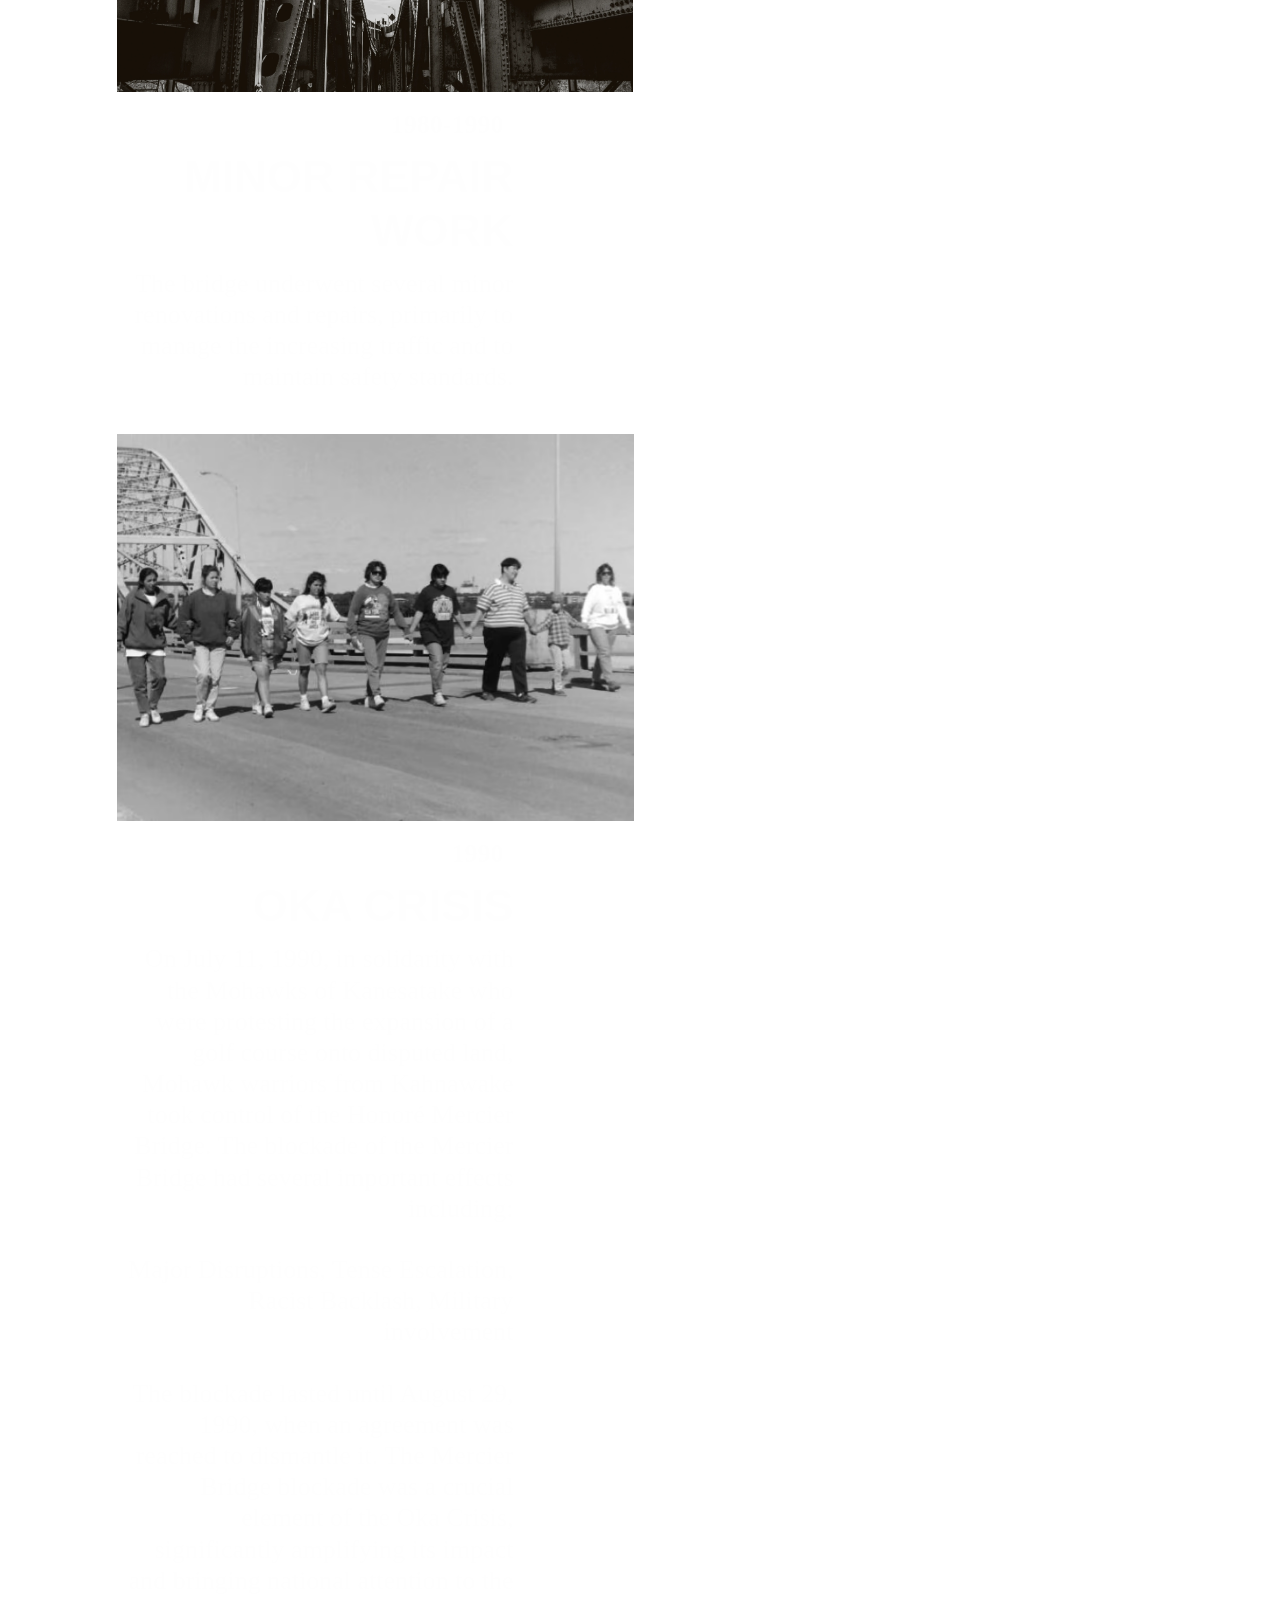
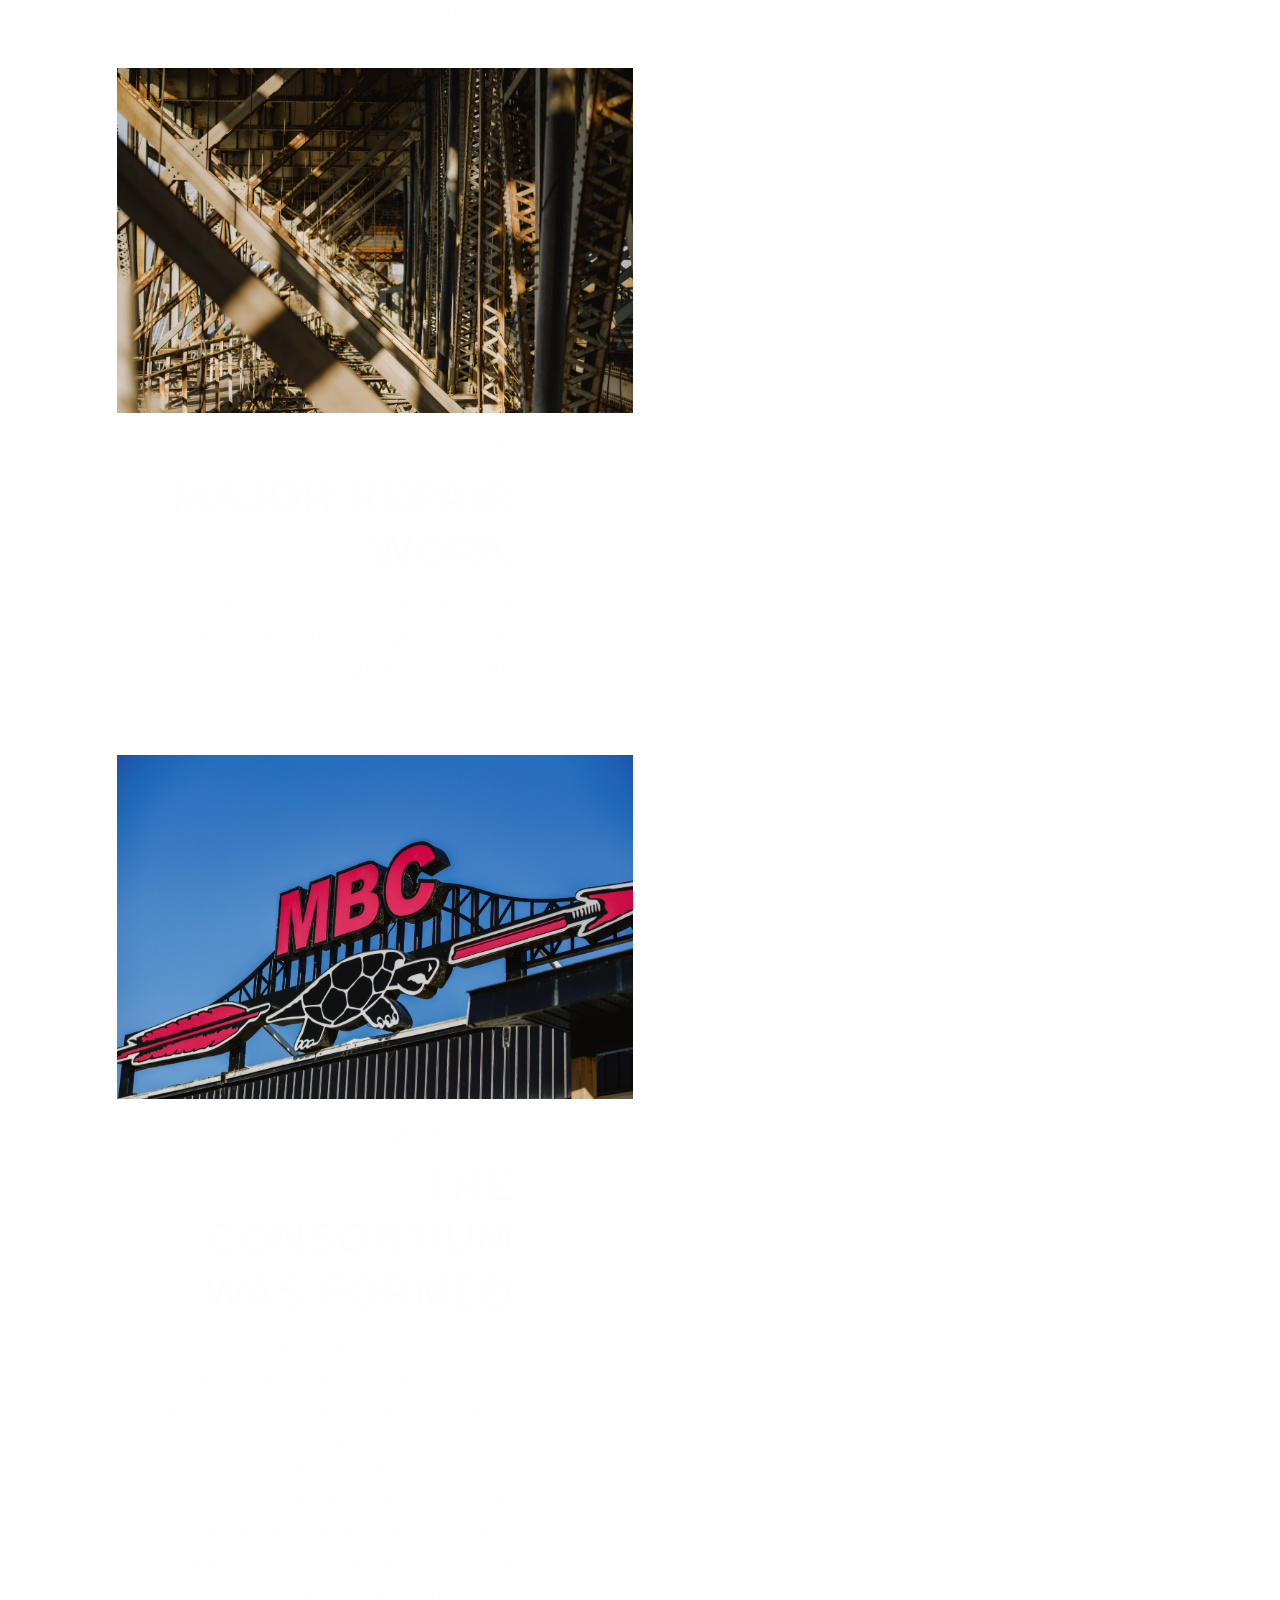
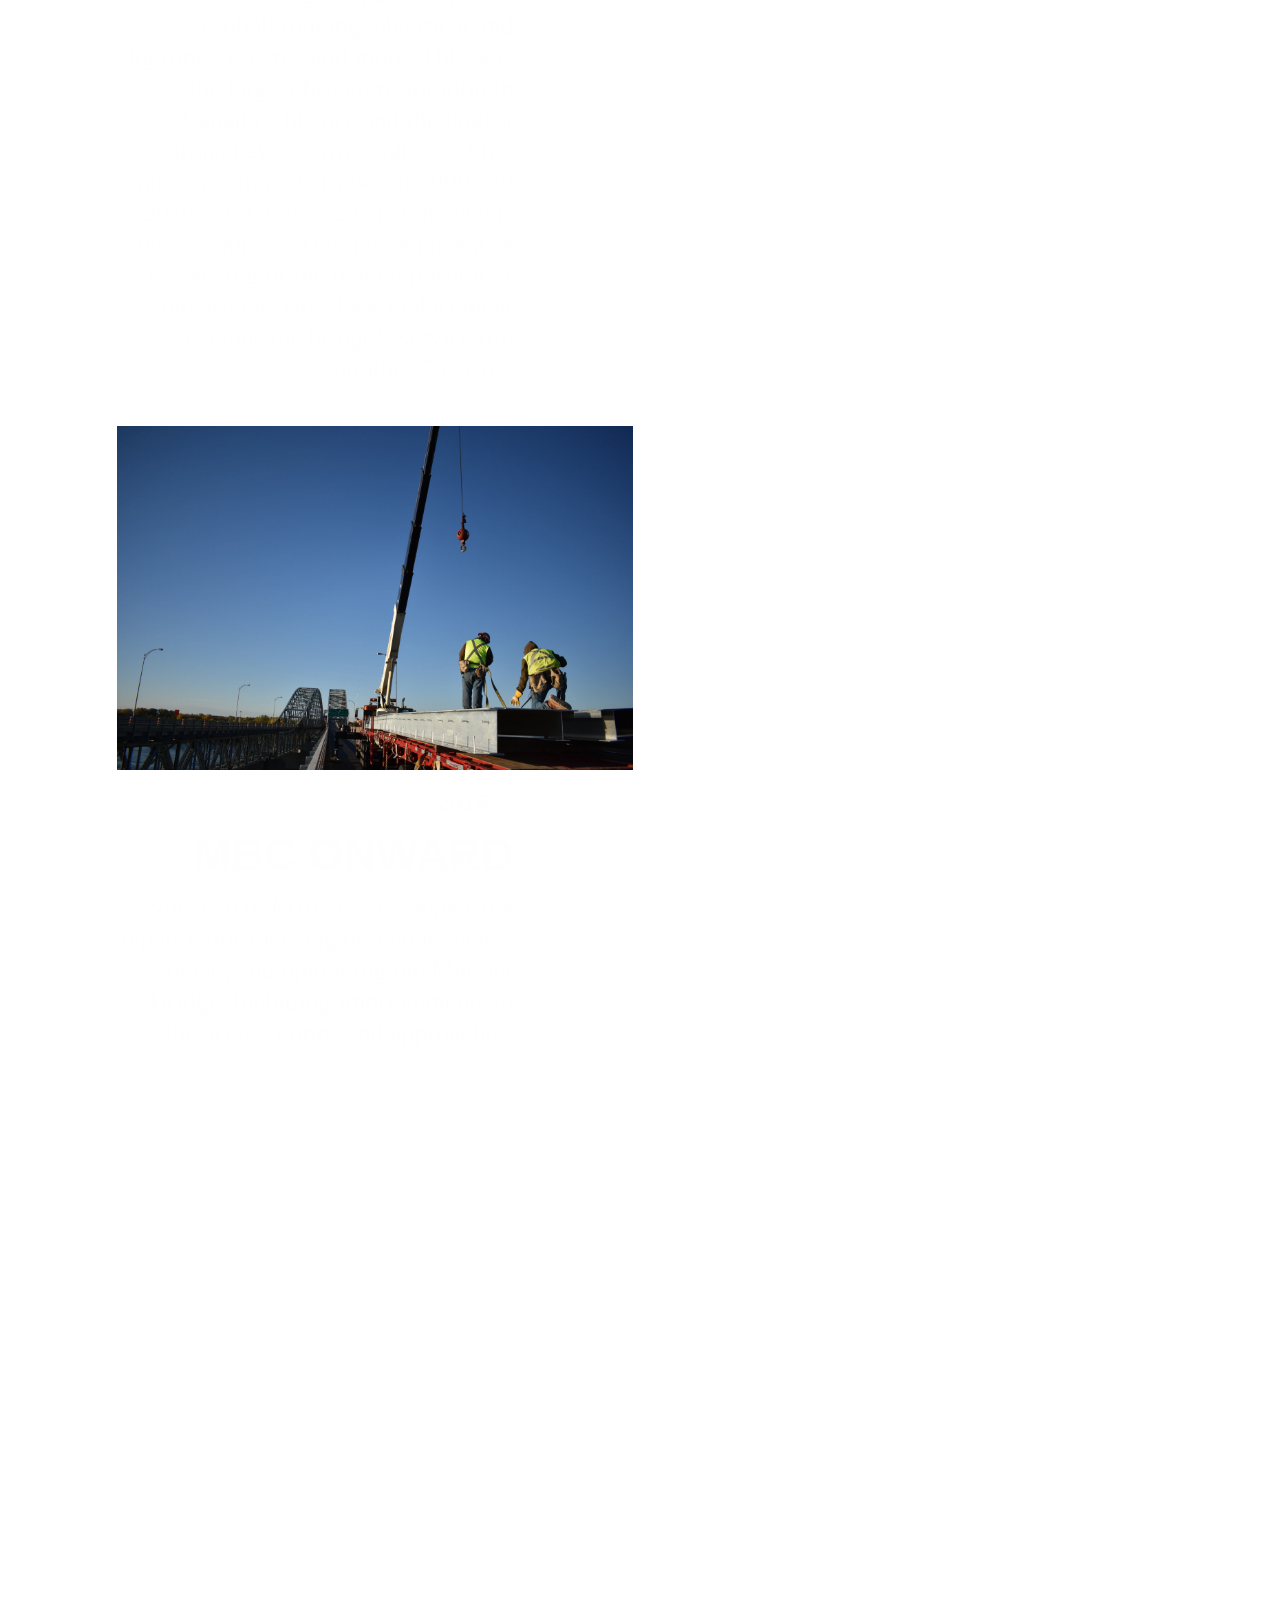
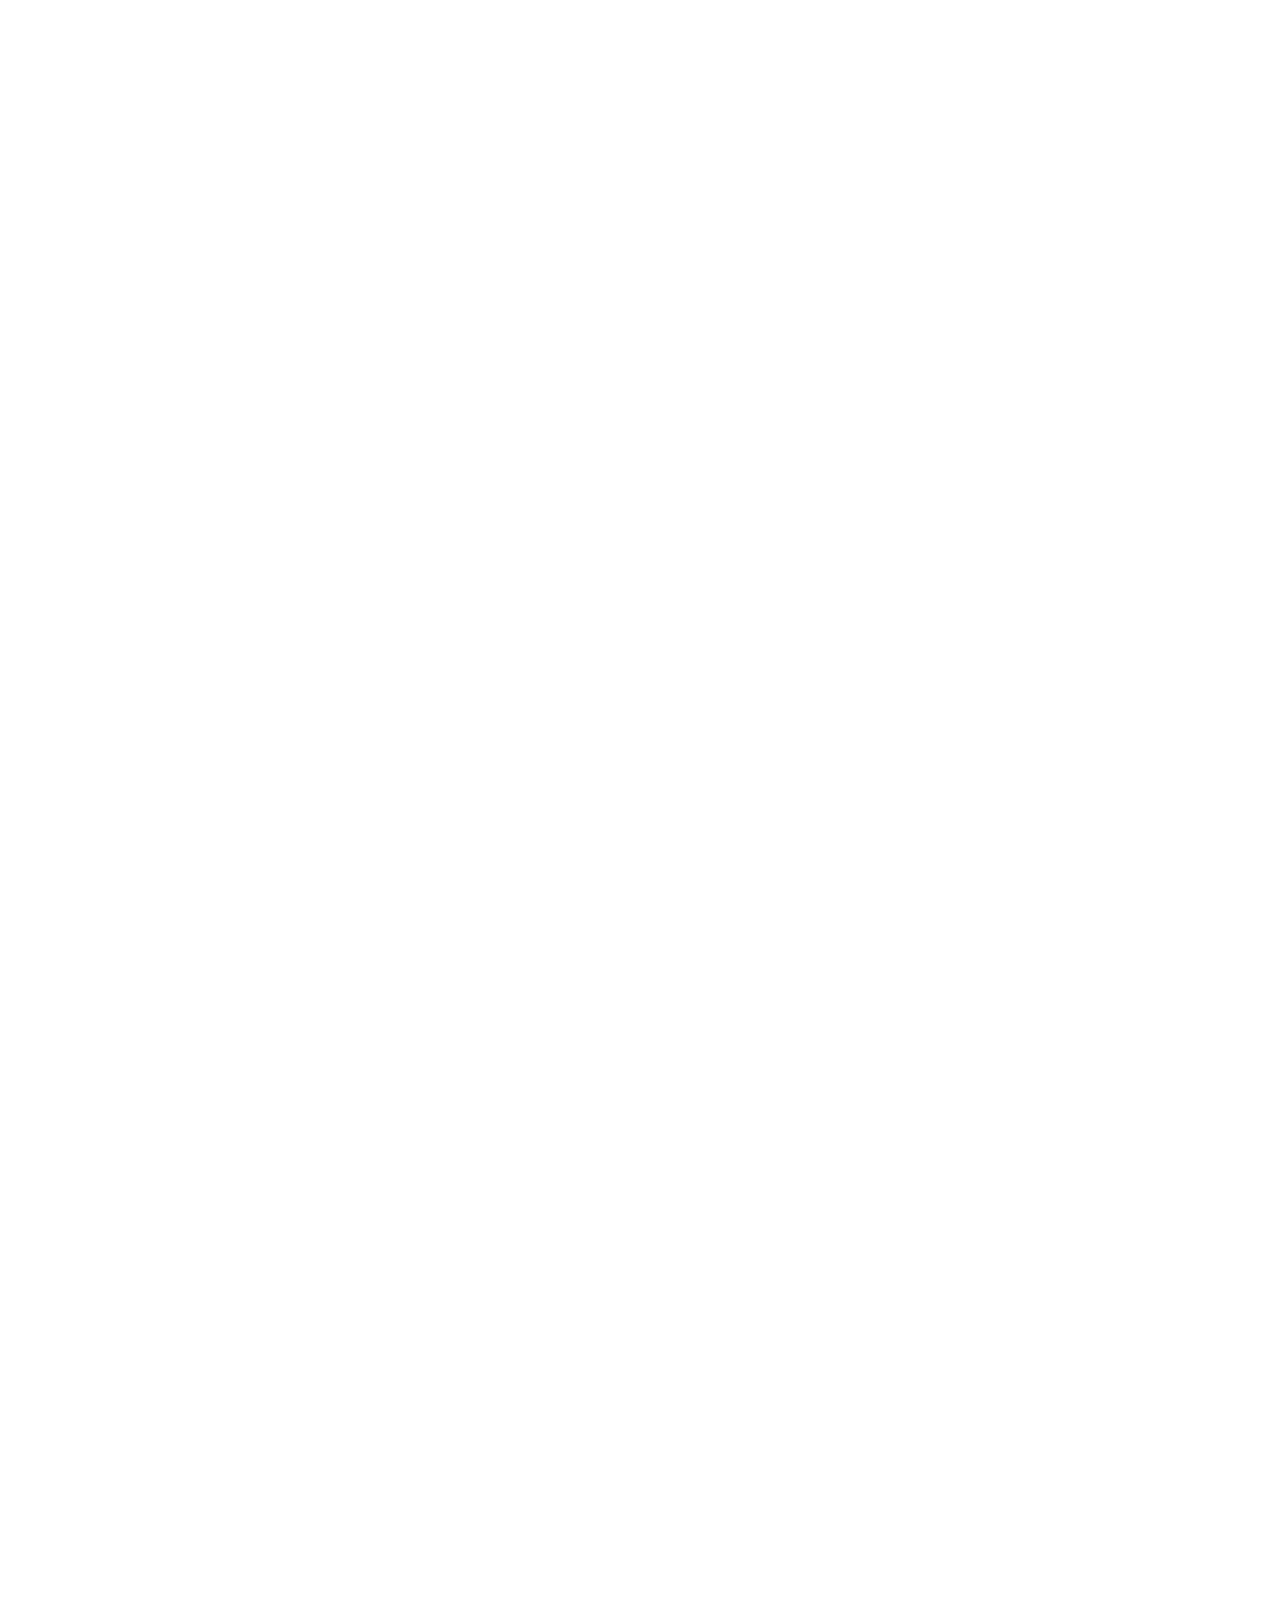
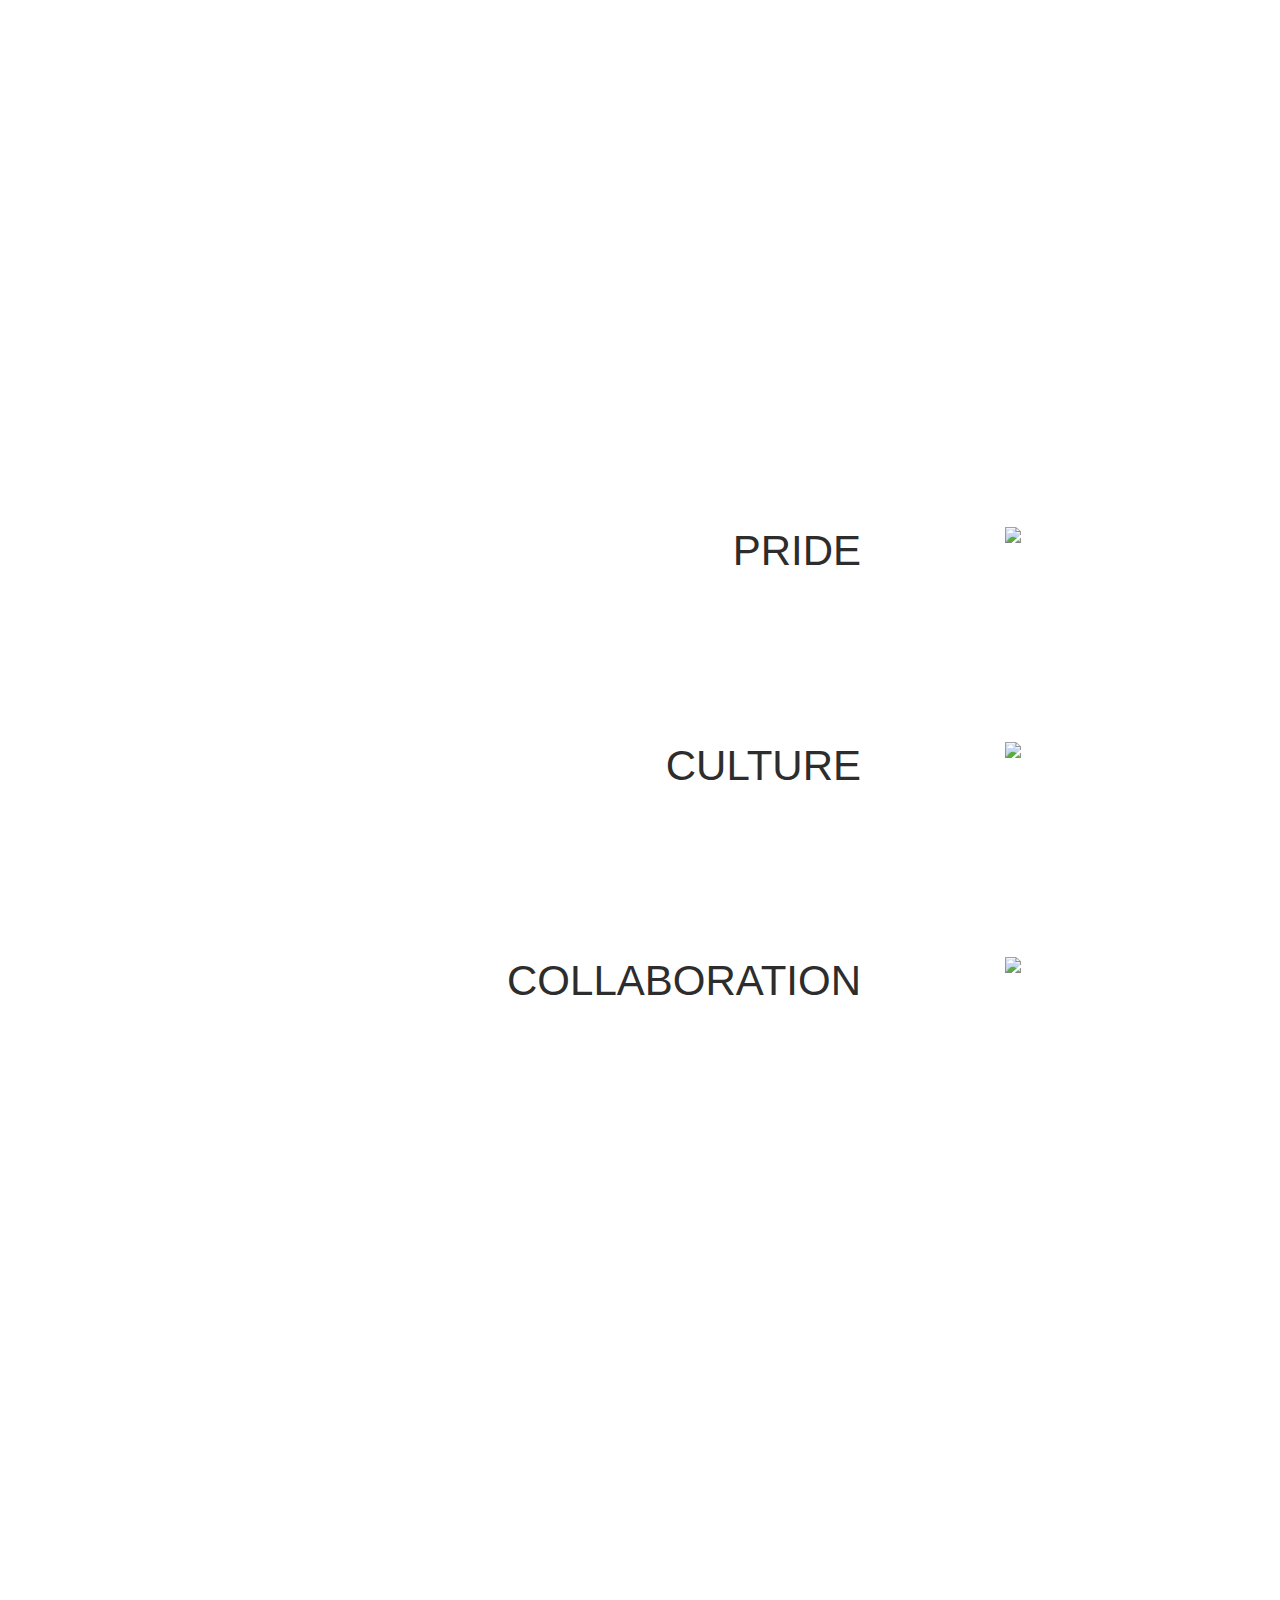
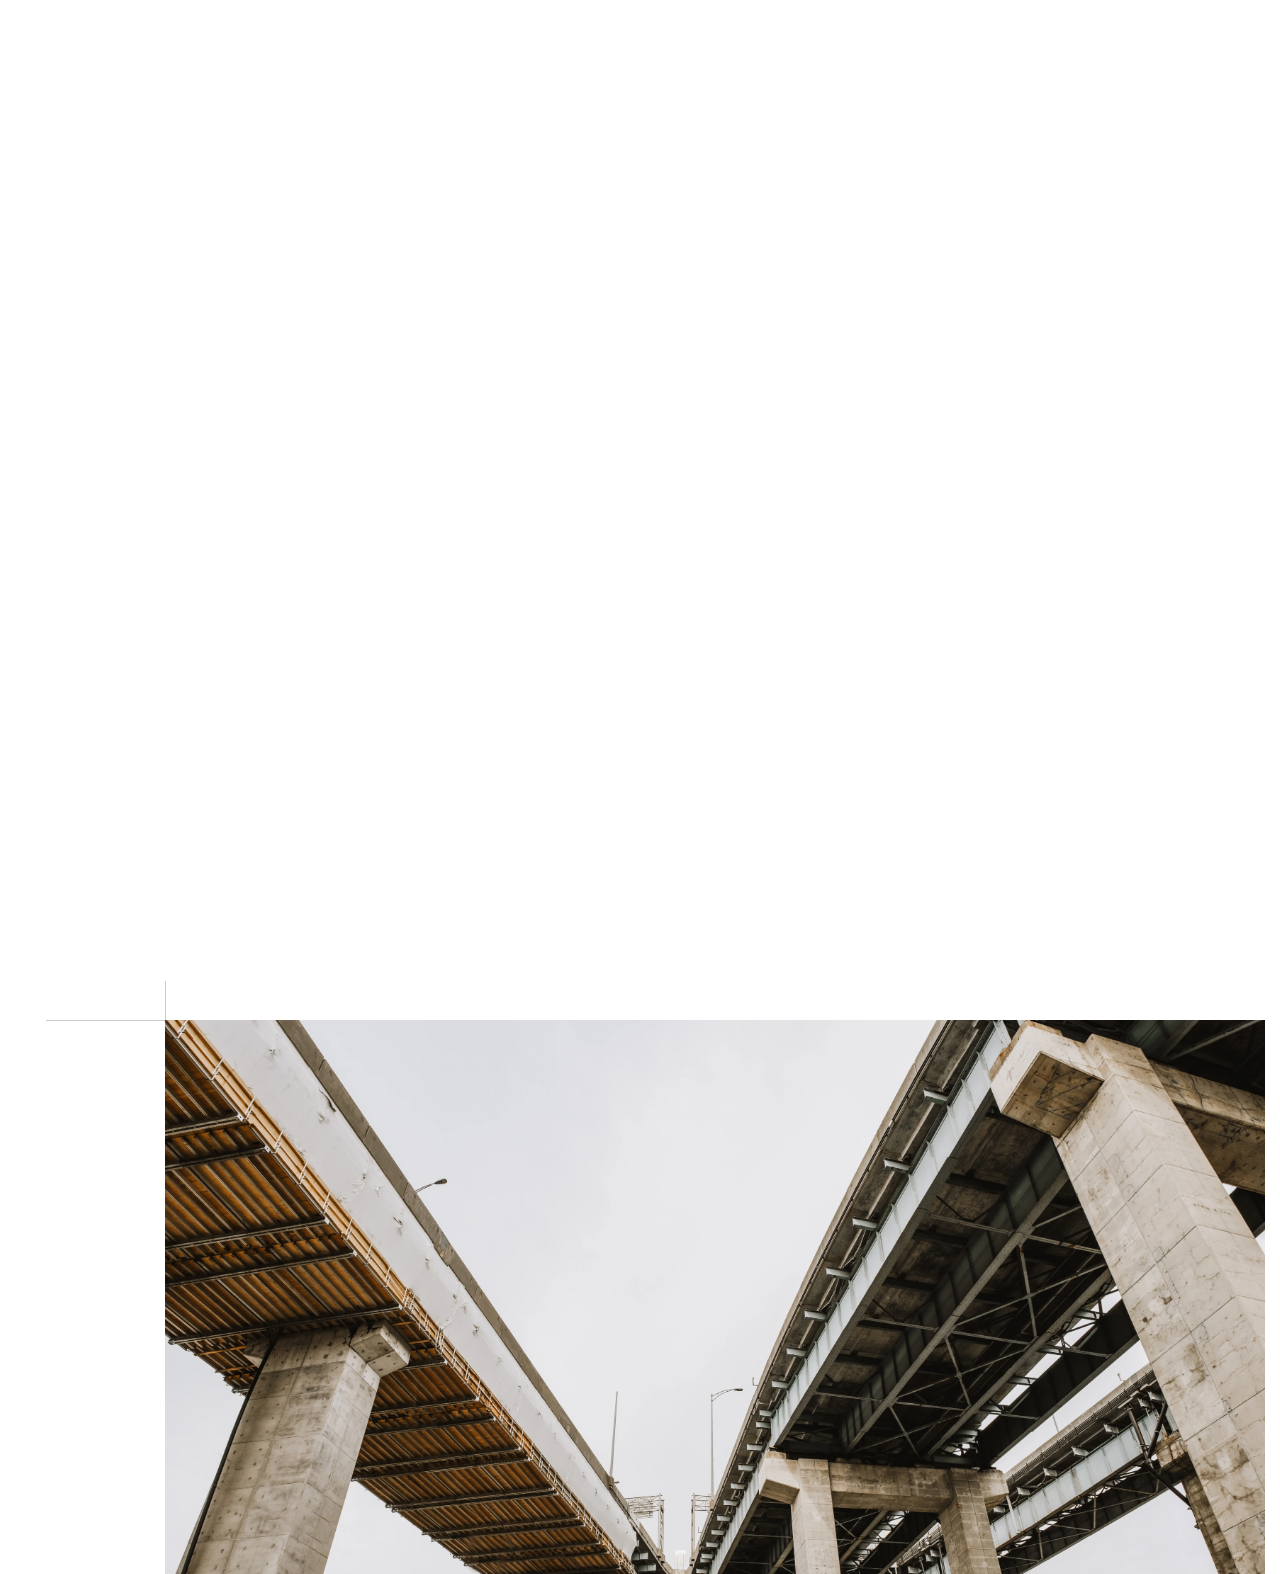
==== commit fdda754a: "Removed Cookiers from all pages." ====
--- a/about-us.html
+++ b/about-us.html
@@ -663,14 +663,12 @@
 <script src="Scripts/wow.min.js"></script>
 <script src="Scripts/jQuery.scrollSpeed.js"></script>
 <script src="Scripts/owl.carousel.min.js"></script>
-<script src="Scripts/js.cookie-2.2.1.min.js"></script>
 
 <!-- Magnific Popup core JS file -->
 <script src="Scripts/jquery.magnific-popup.min.js"></script>
 <!-- Form multiselect -->
 <script src="Script/bootstrap-select.js"></script>
 <script src="Scripts/main.js"></script>
-<script type="text/javascript" charset="UTF-8" src="//cdn.cookie-script.com/s/4e2a2fc6a8e3eea2a115ab6cb48b48d9.js"></script>
 
 <!-- initialize the aos animation -->
 <script>
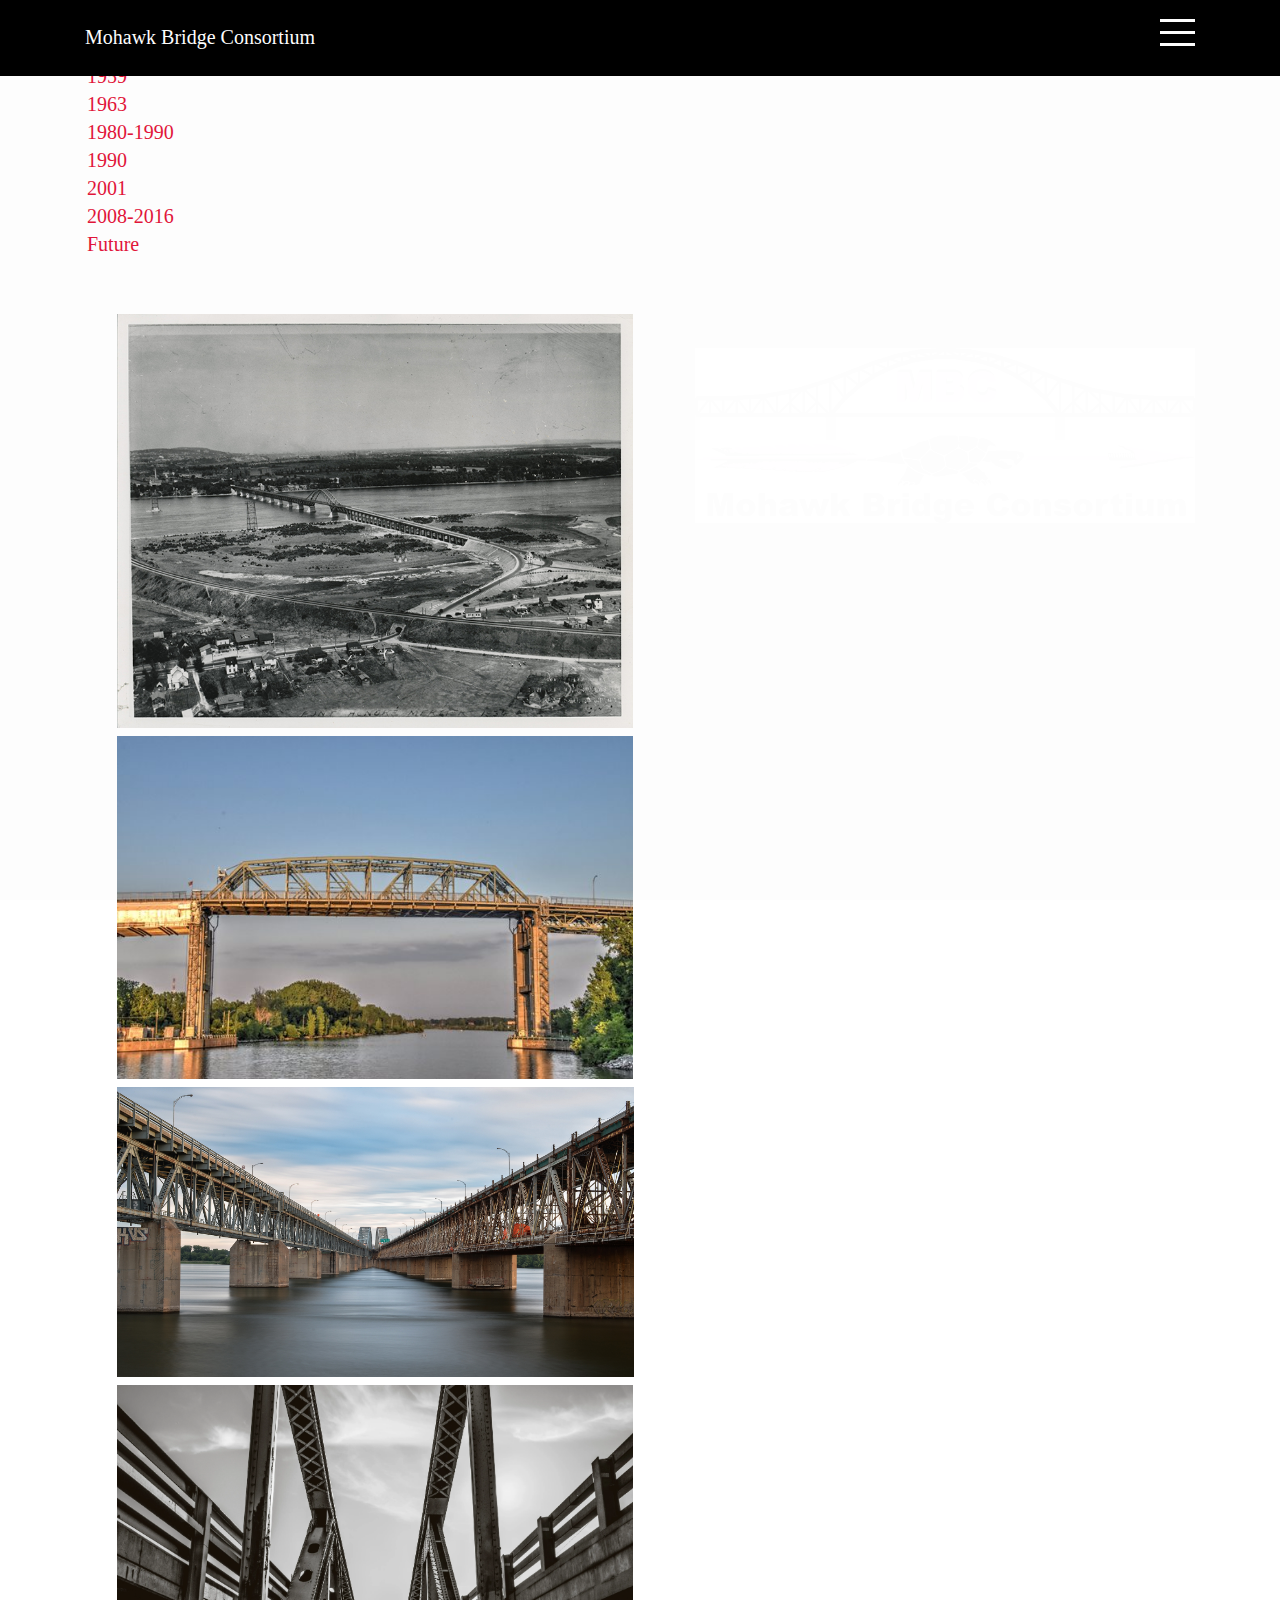
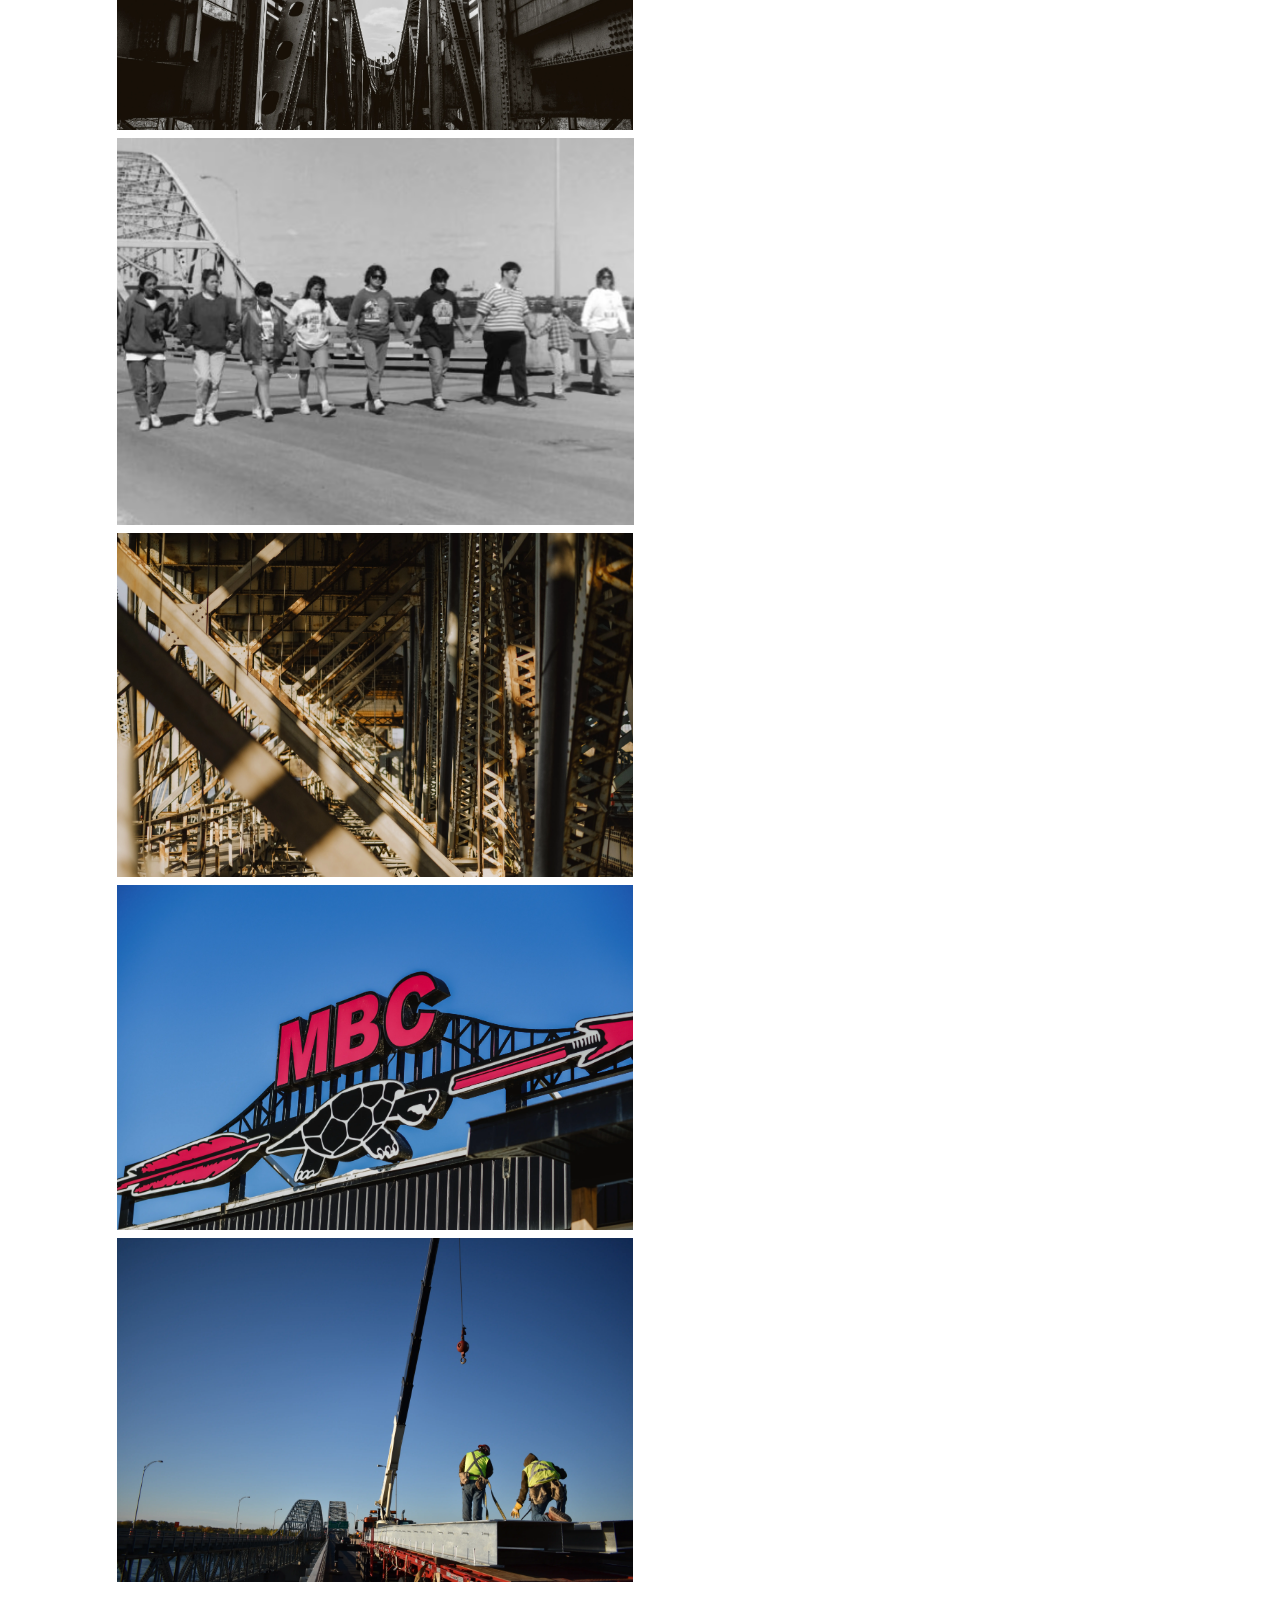
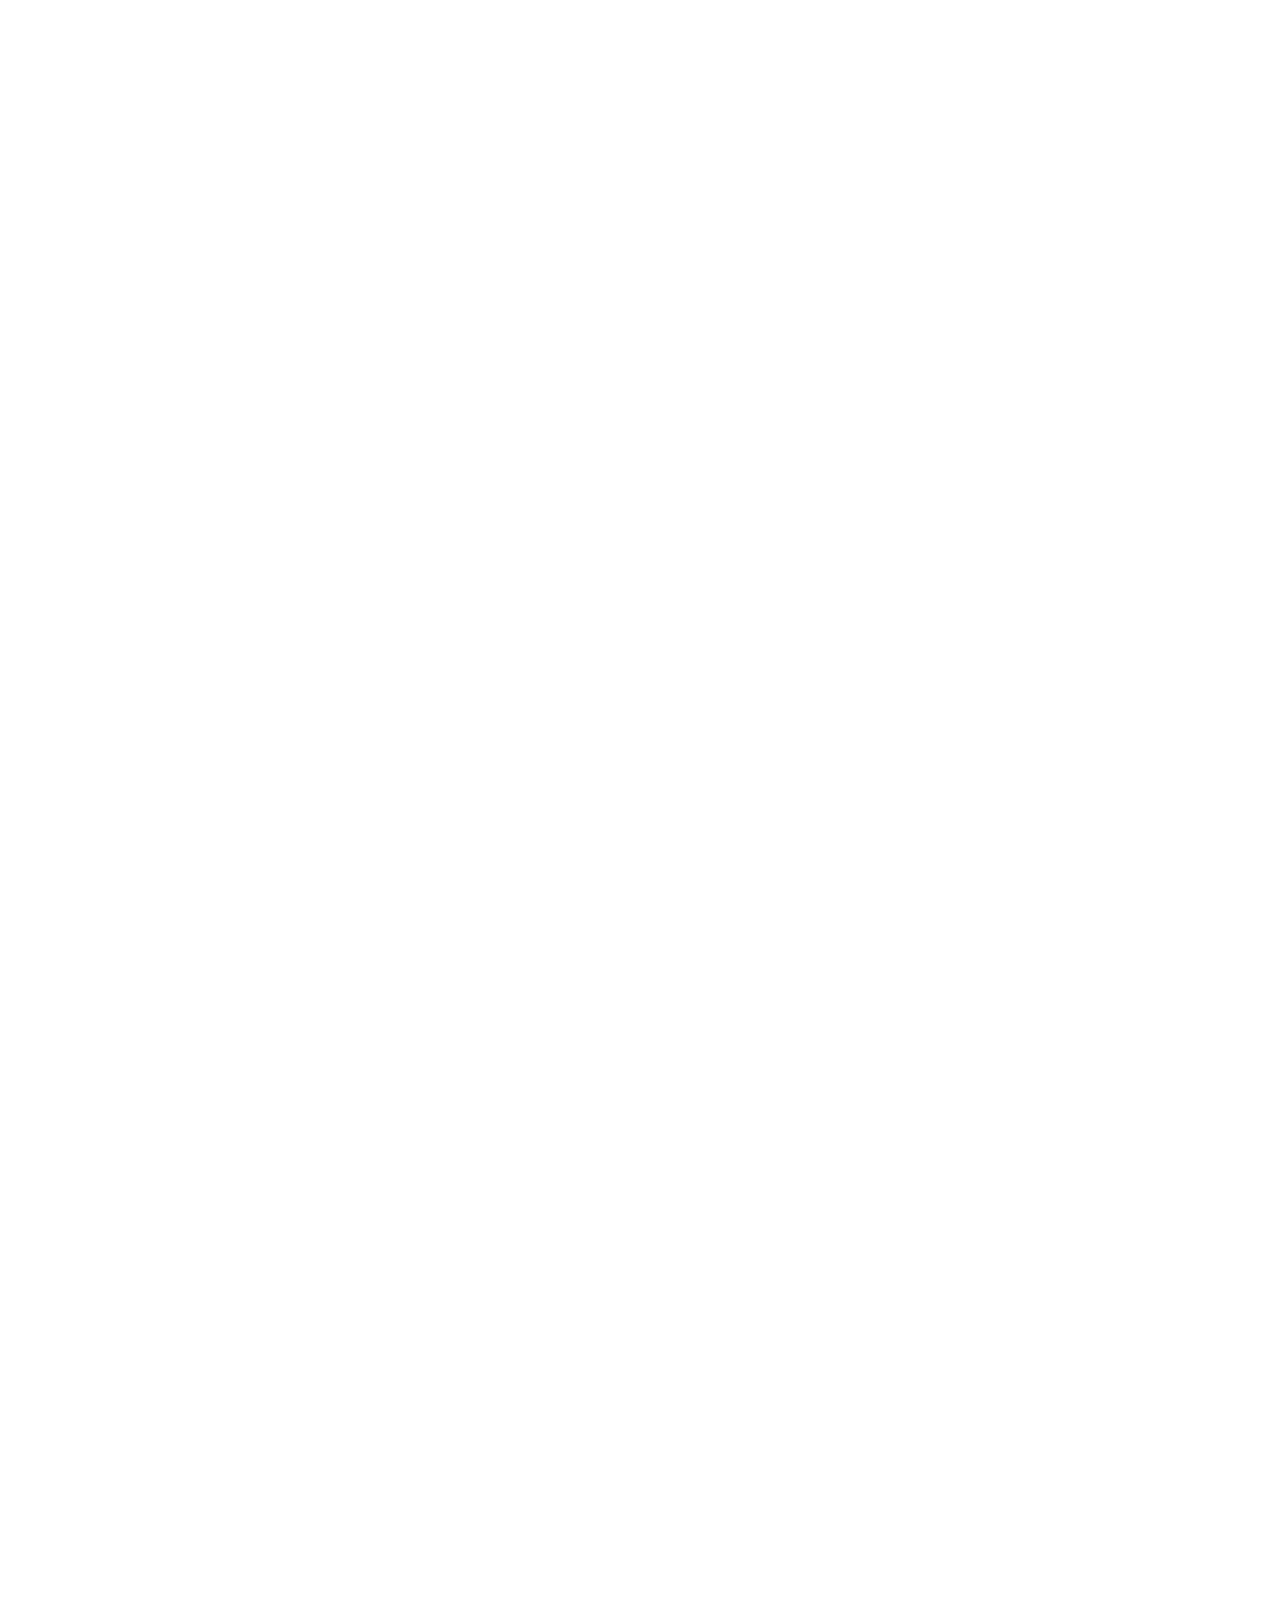
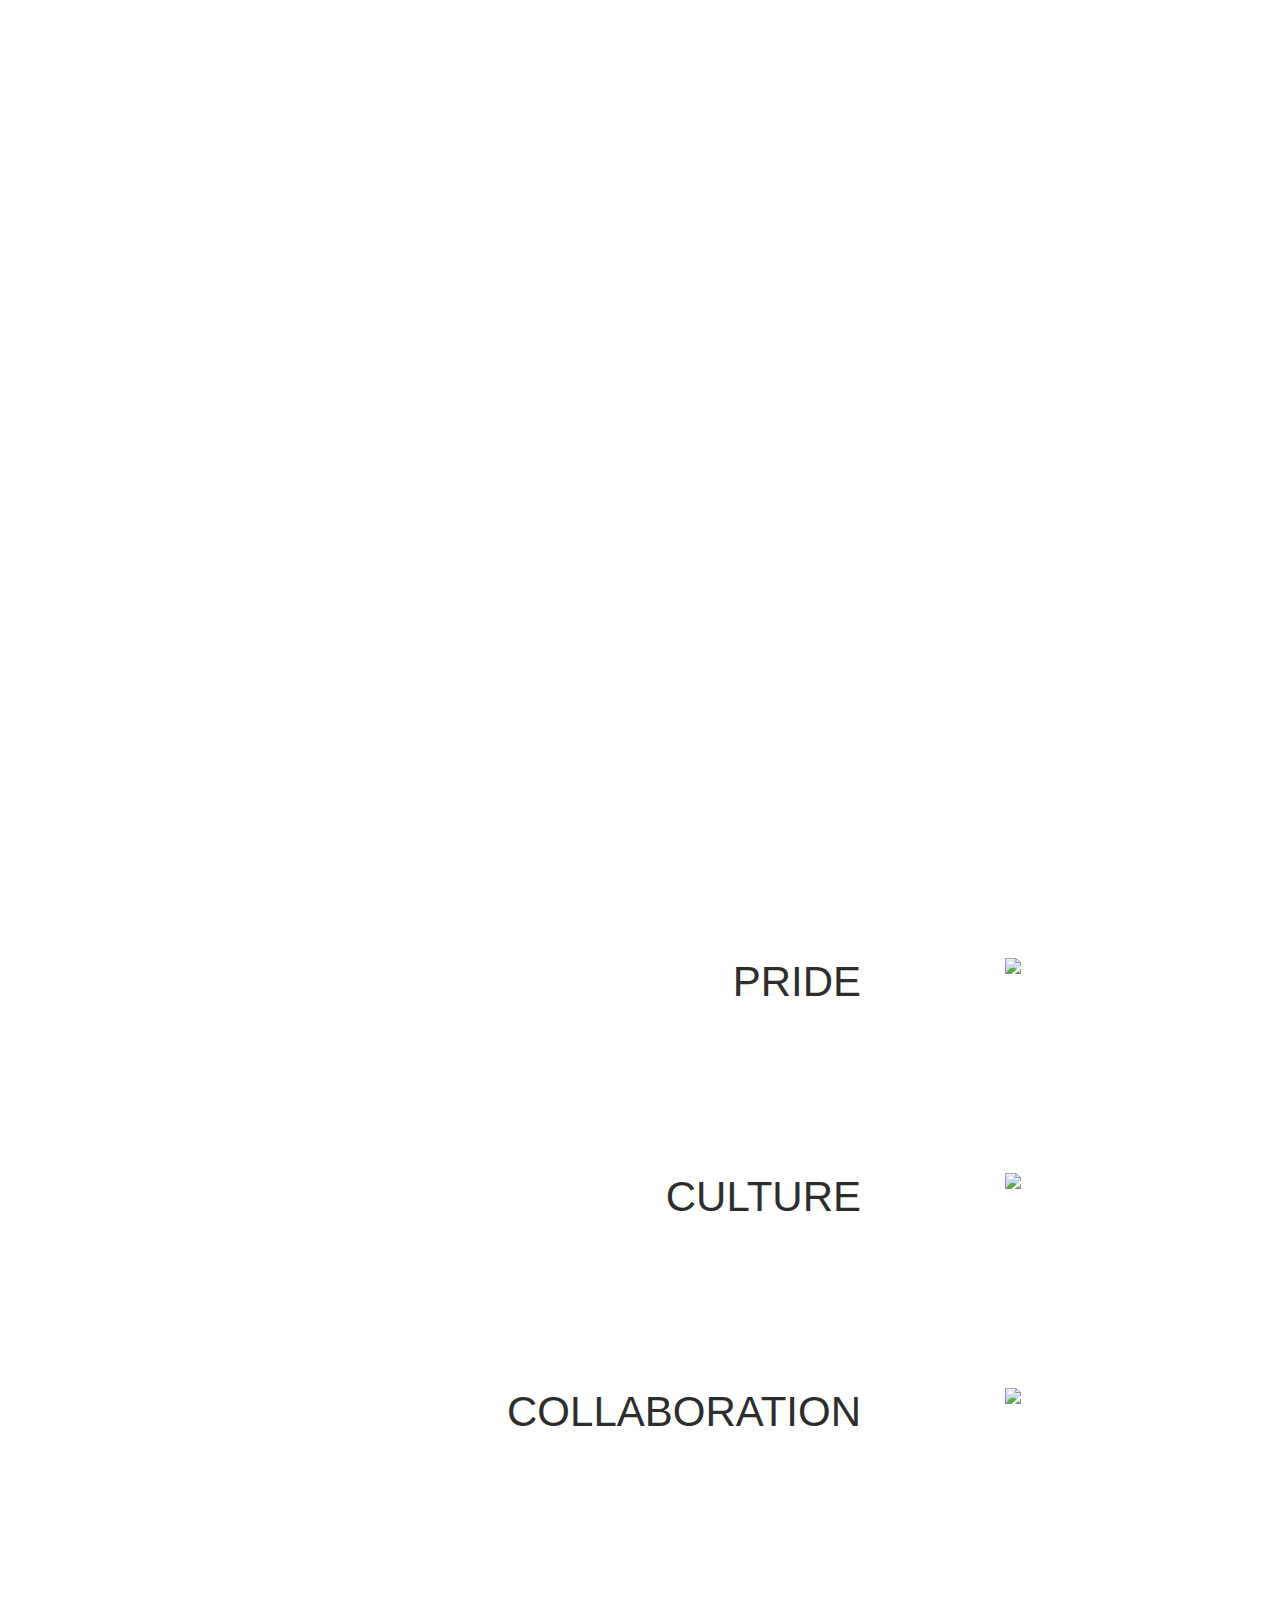
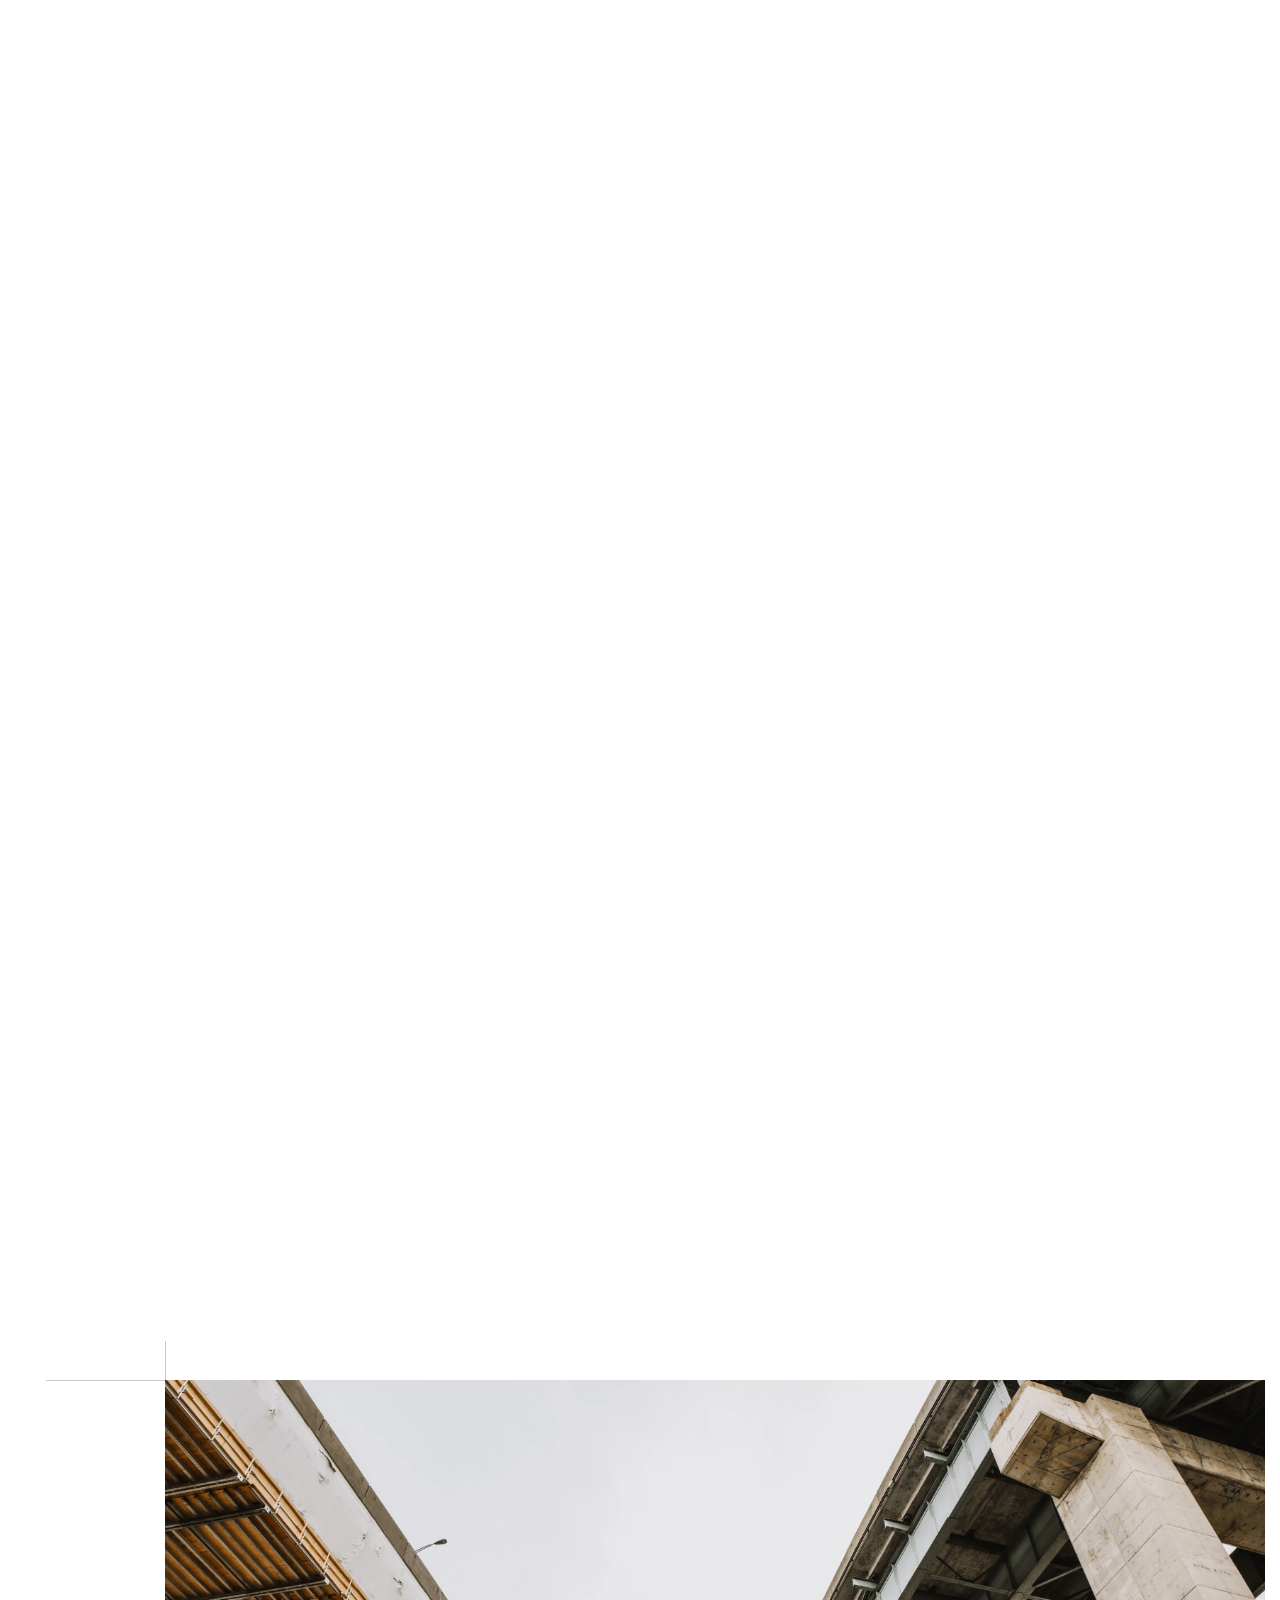
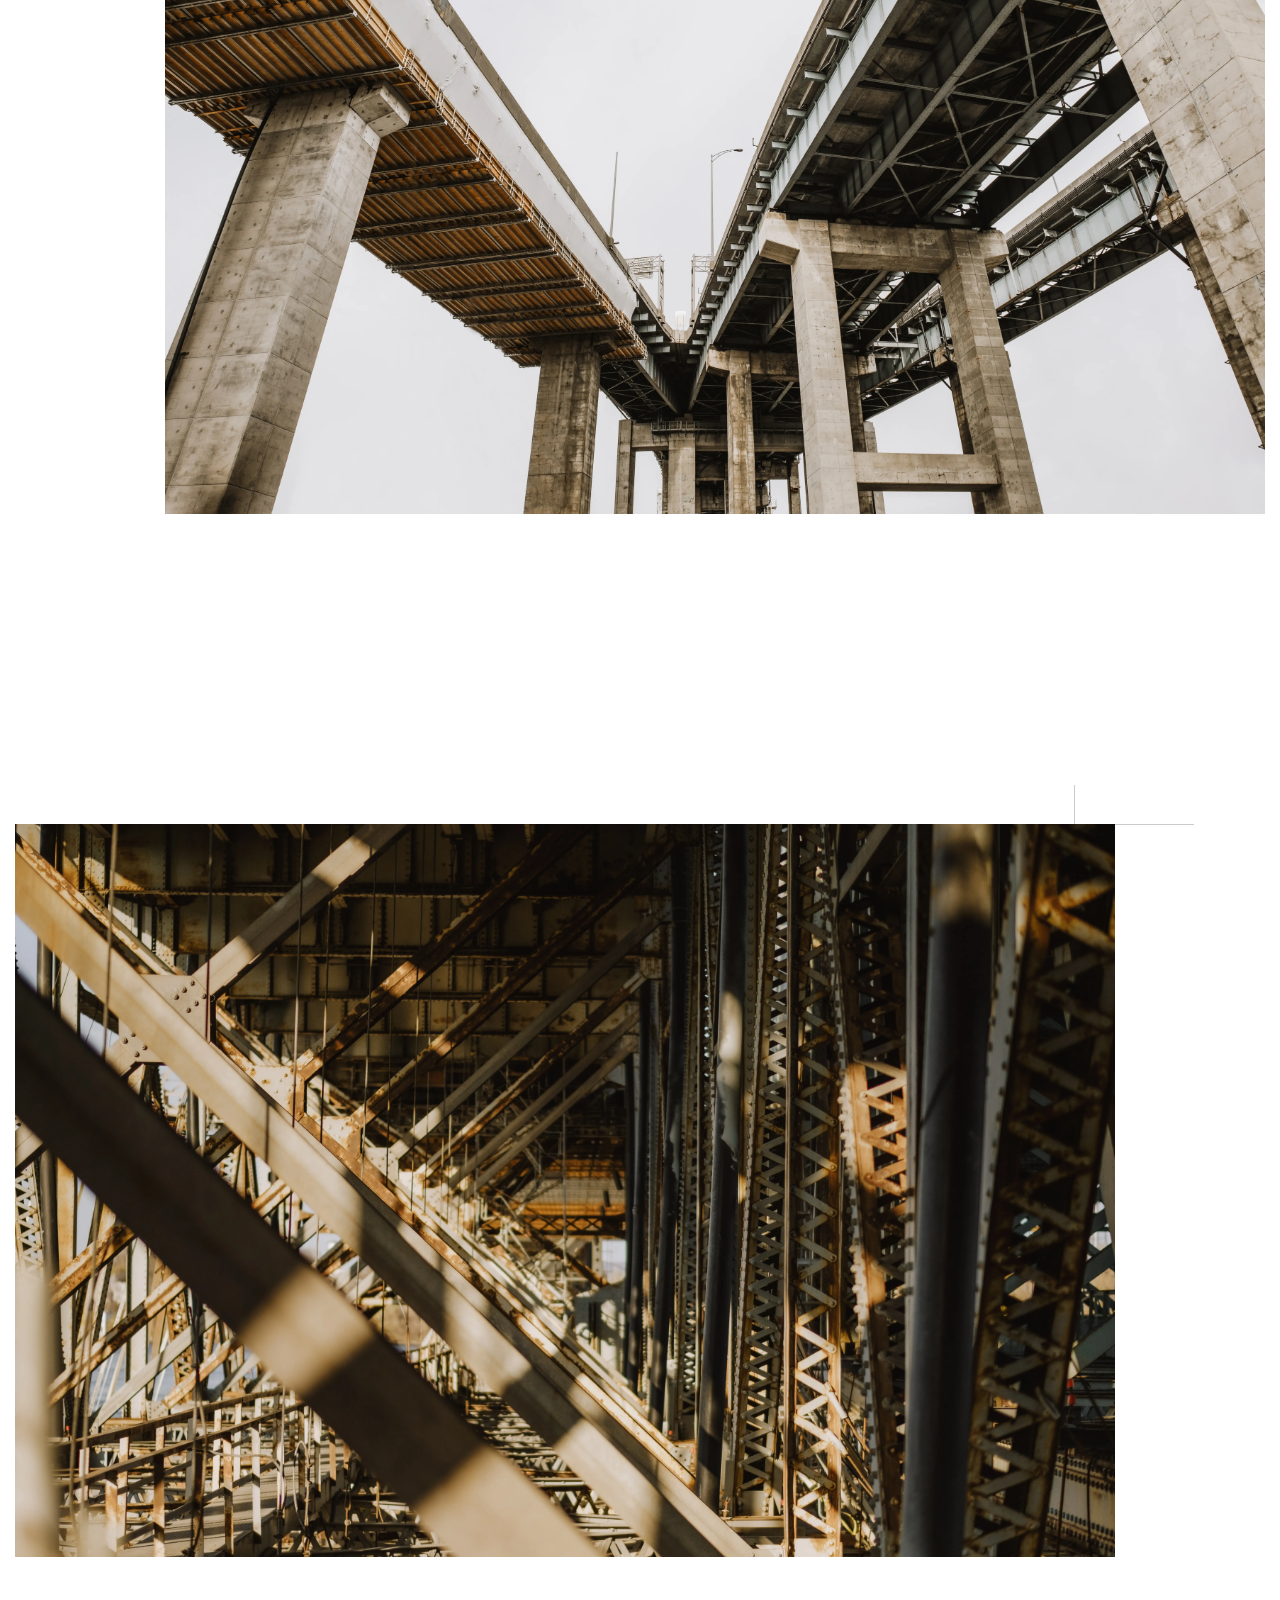
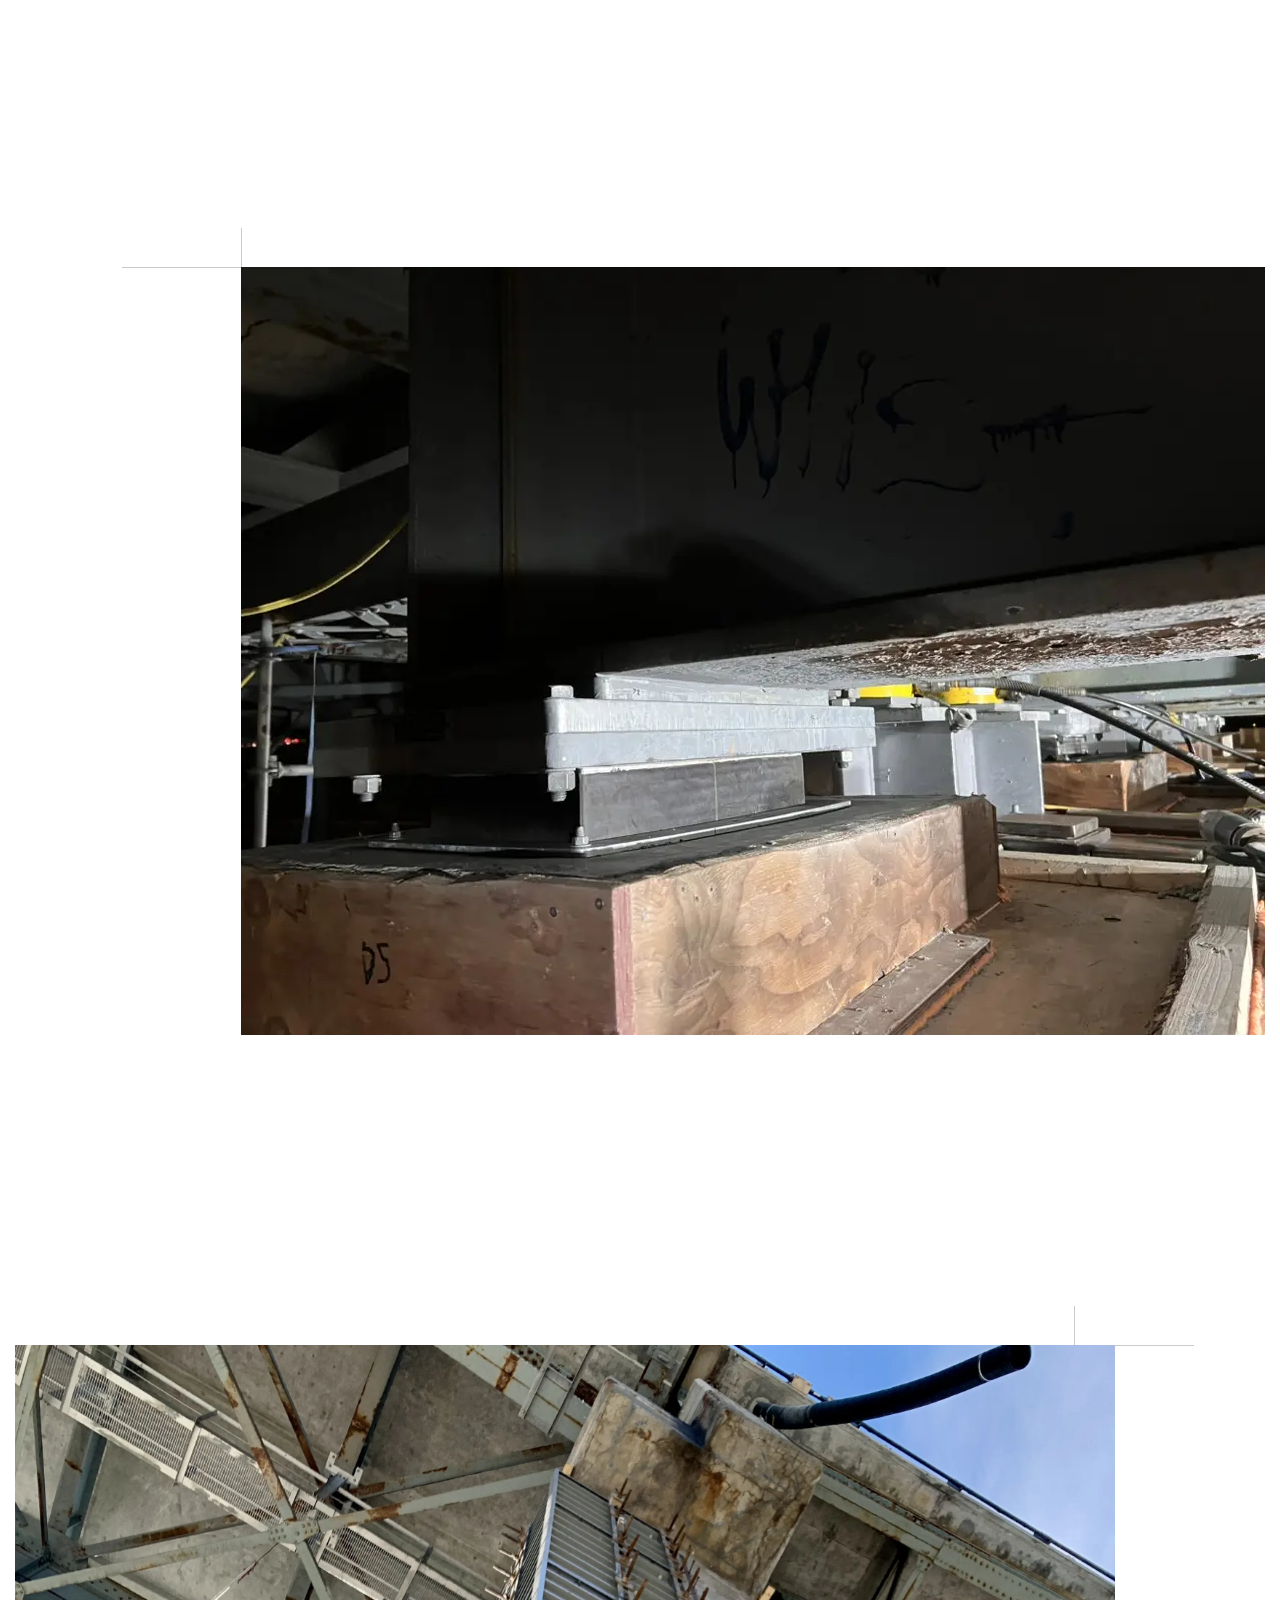
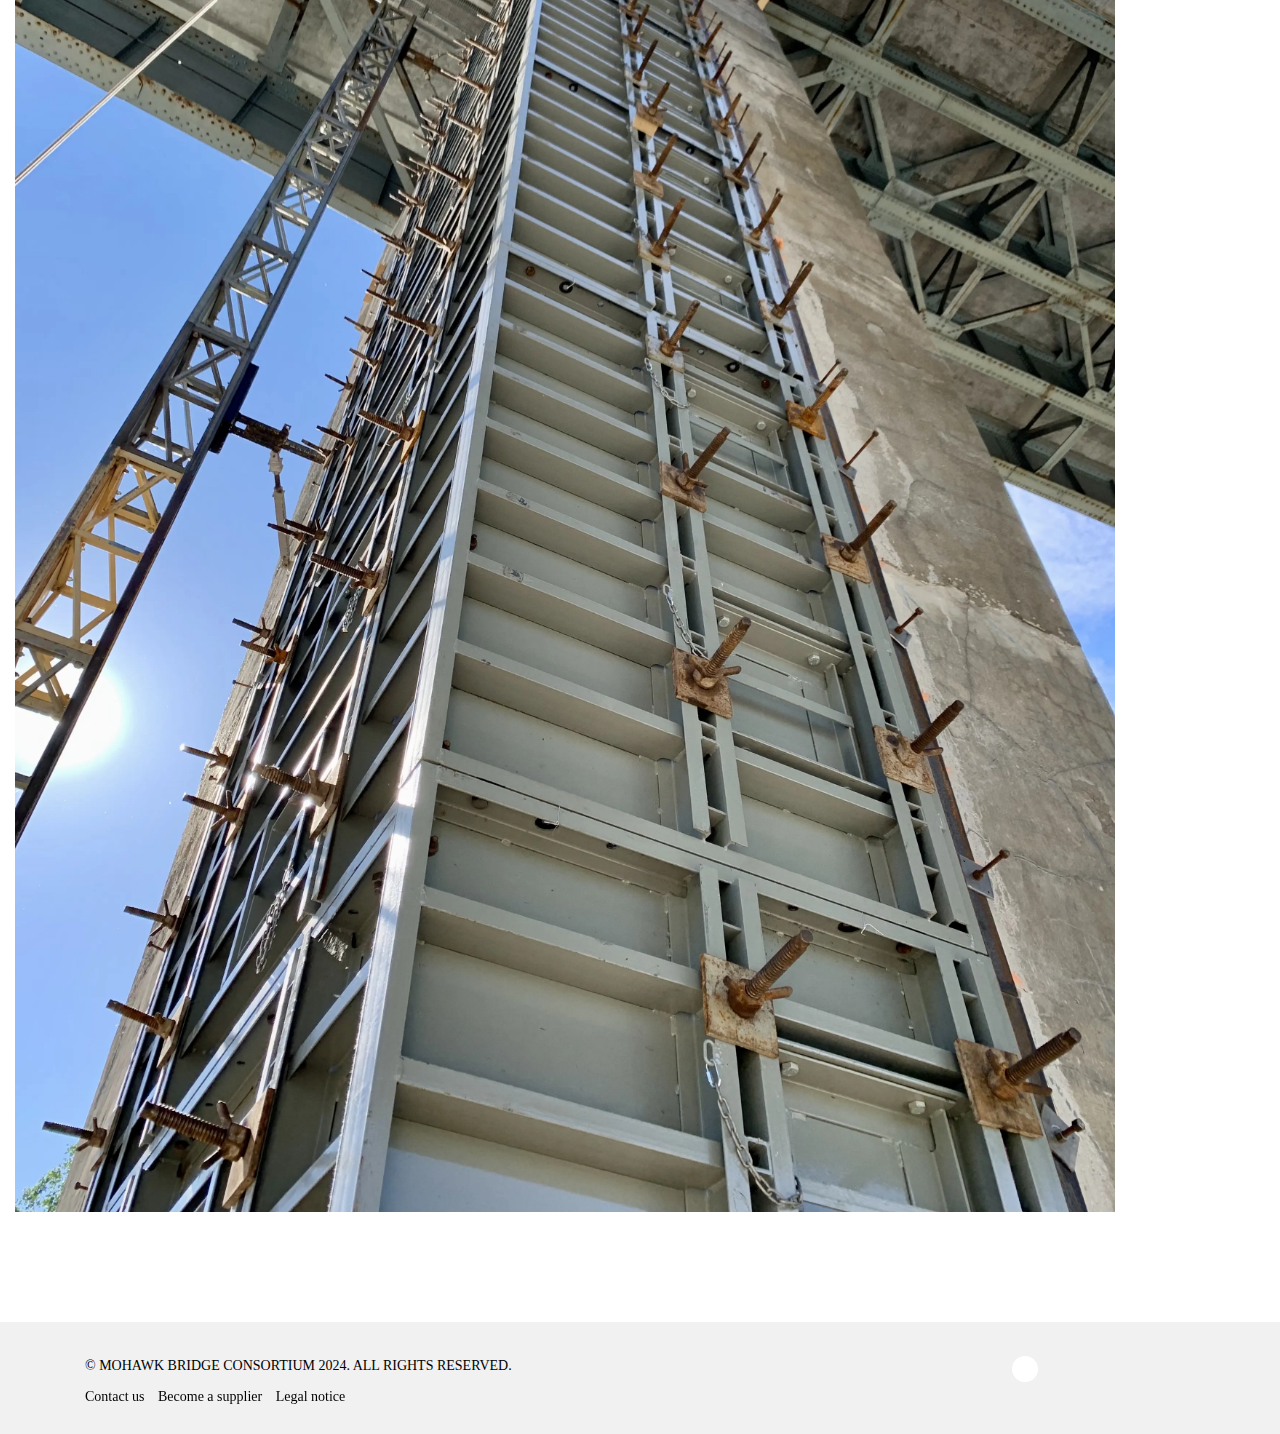
==== commit 6a56f40f: "Bug fixes with heights of containers." ====
--- a/about-us.html
+++ b/about-us.html
@@ -368,9 +368,10 @@
 
 </div>
 
-<script src="https://www.broccolini.com/themes/broccolini/timeline/js/util.js"></script> <!-- util functions included in the CodyHouse framework -->
-<script src="https://www.broccolini.com/themes/broccolini/timeline/js/swipe-content.js"></script> <!-- A Vanilla JavaScript plugin to detect touch interactions -->
-<script src="https://www.broccolini.com/themes/broccolini/timeline/js/main.js"></script>
+<script src="Scripts/util.js"></script> <!-- util functions included in the CodyHouse framework -->
+<script src="Scripts/swipe-content.js"></script> <!-- A Vanilla JavaScript plugin to detect touch interactions -->
+<script src="Scripts/main-timeline.js"></script>
+<!-- <script src="Scripts/owl.carousel.min.js"></script> -->
   
 <!-- HISTORY - END -->
 
--- a/stylesheets/custom.css
+++ b/stylesheets/custom.css
@@ -52,7 +52,7 @@
 body .cover-form,
 body.red .cover,
 body .menu-filters .residential-form-filters {
-	margin-top:70px;
+	margin-top:0px;
 }
 
 
@@ -168,7 +168,7 @@
 }
 
 a.closing.close-search-bar + .dropdown, span.closing.close-search-bar + .dropdown {
-	margin-top: 20px;
+	margin-top: 10px;
 }
 
 /**/
@@ -437,7 +437,7 @@
   visibility: hidden;
   opacity: 0;
 transition: all 0.5s ease;
-padding-top: 20px;
+padding-top: 0px;
 display: none;
   	
     background: black;
@@ -1084,7 +1084,6 @@
 	background-position: center;
     background-repeat: no-repeat;
     background-size: cover;
-    background-image:url('../images/brocco/history_header_1920x1000.jpg');
 }
 
 .light-display p.timeline {color: #000; font-weight: 600;}
@@ -3924,7 +3923,7 @@
 ----------------------------------------------------------*/
 .support .navigation {
     width: 100%;
-    top: 90px;
+    top: 70px;
     right: initial;
     left: initial;
     bottom: initial;
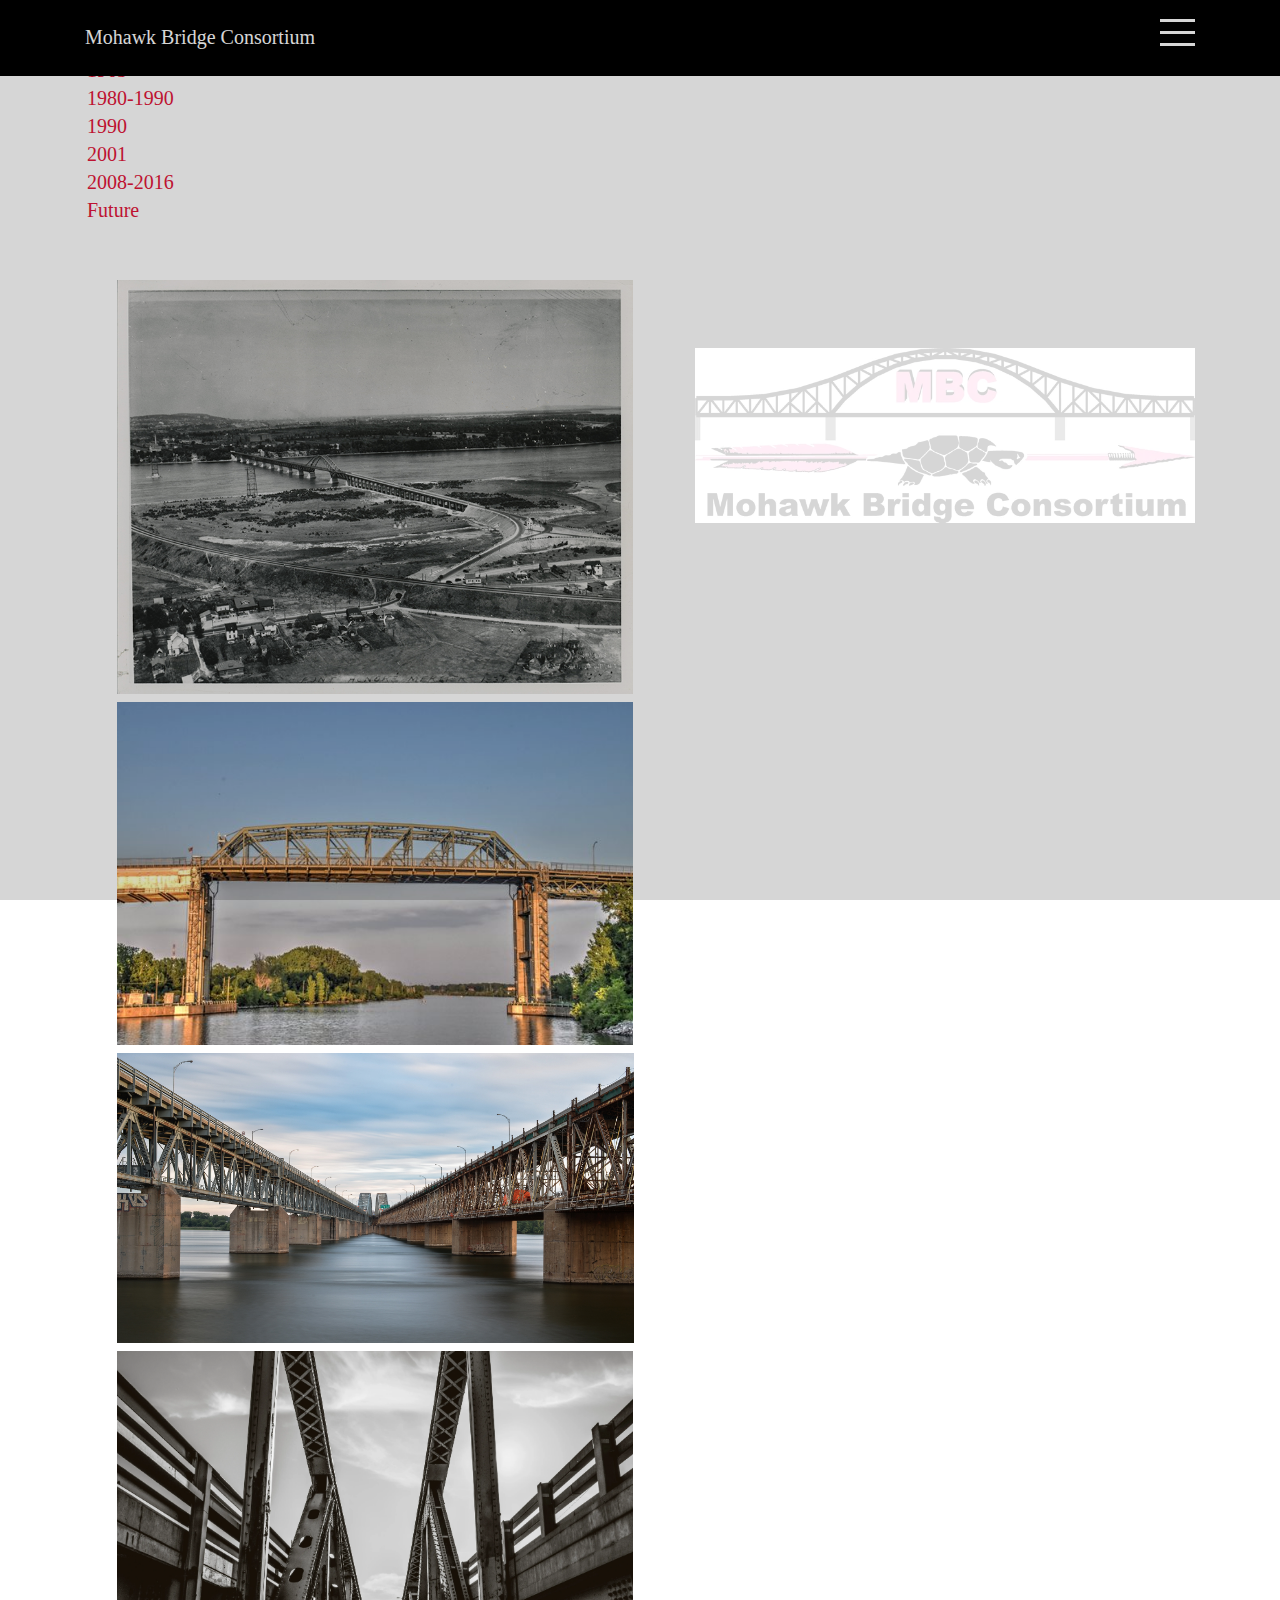
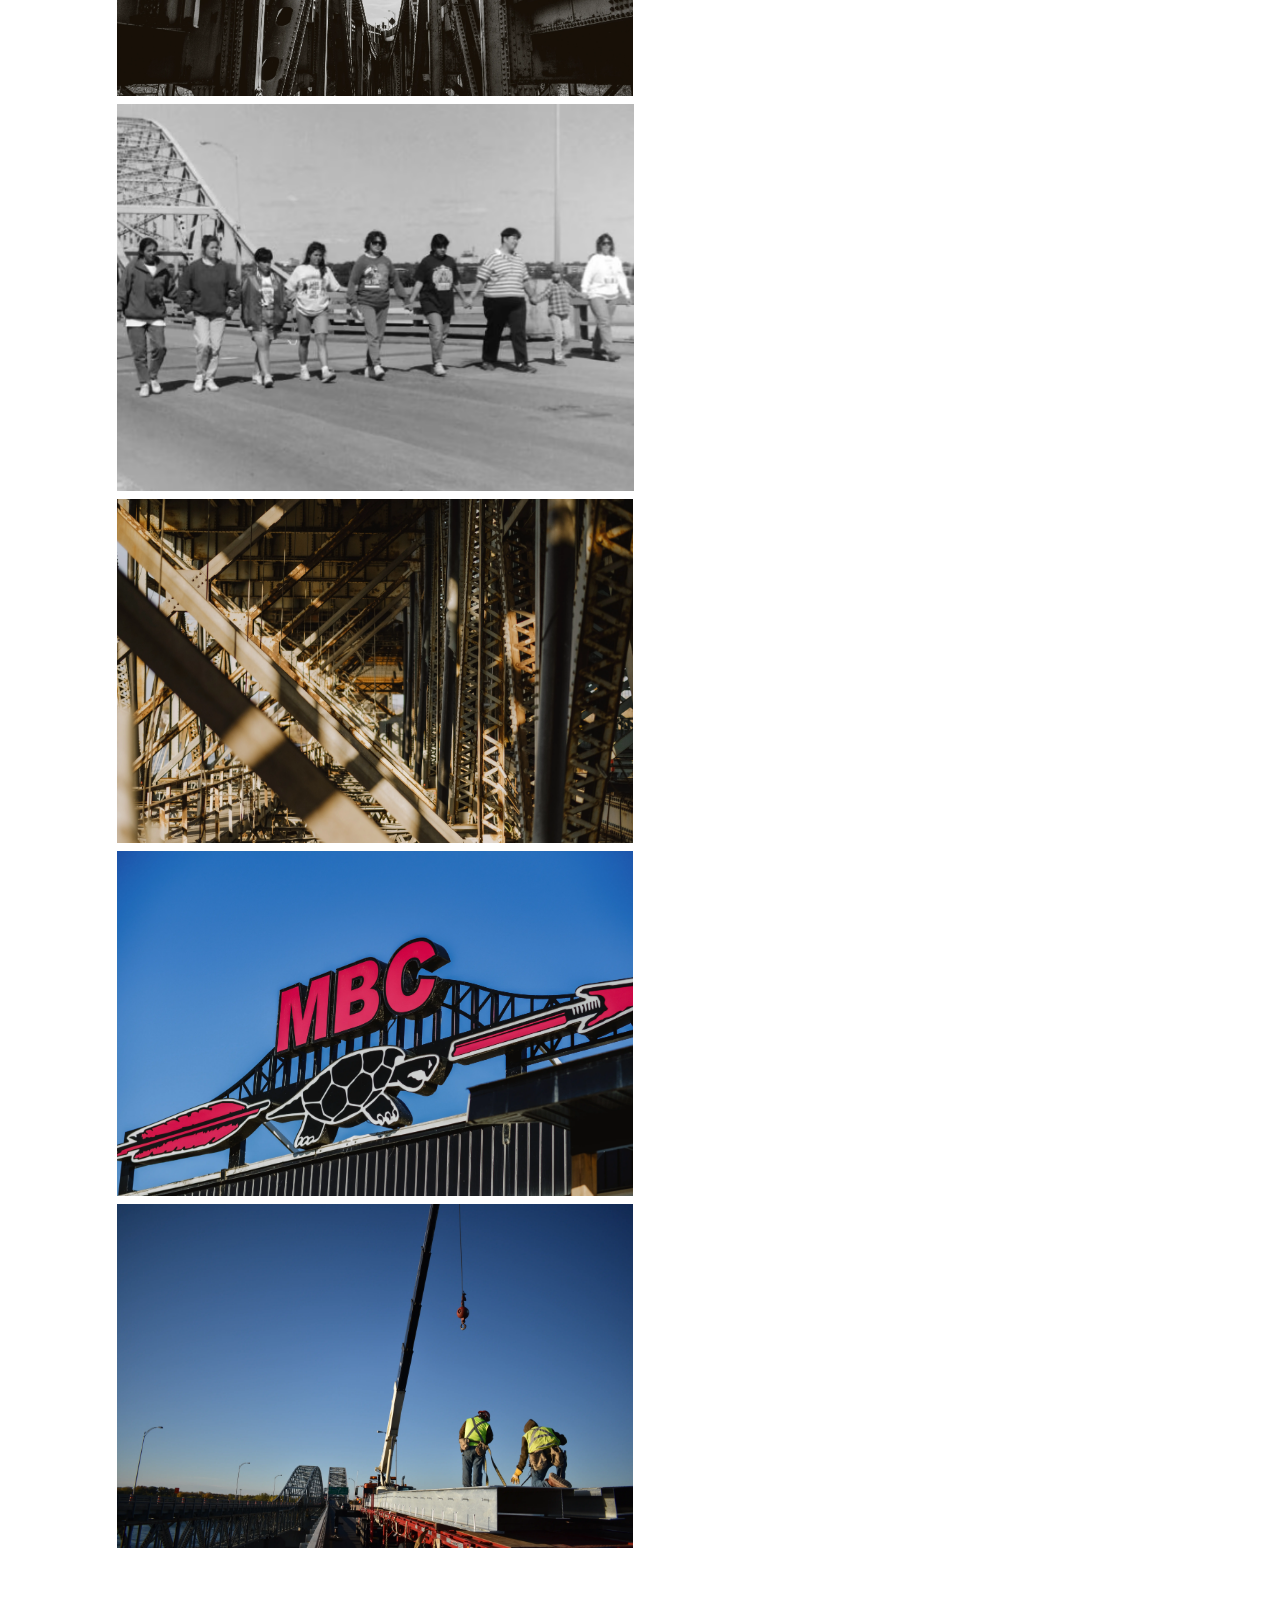
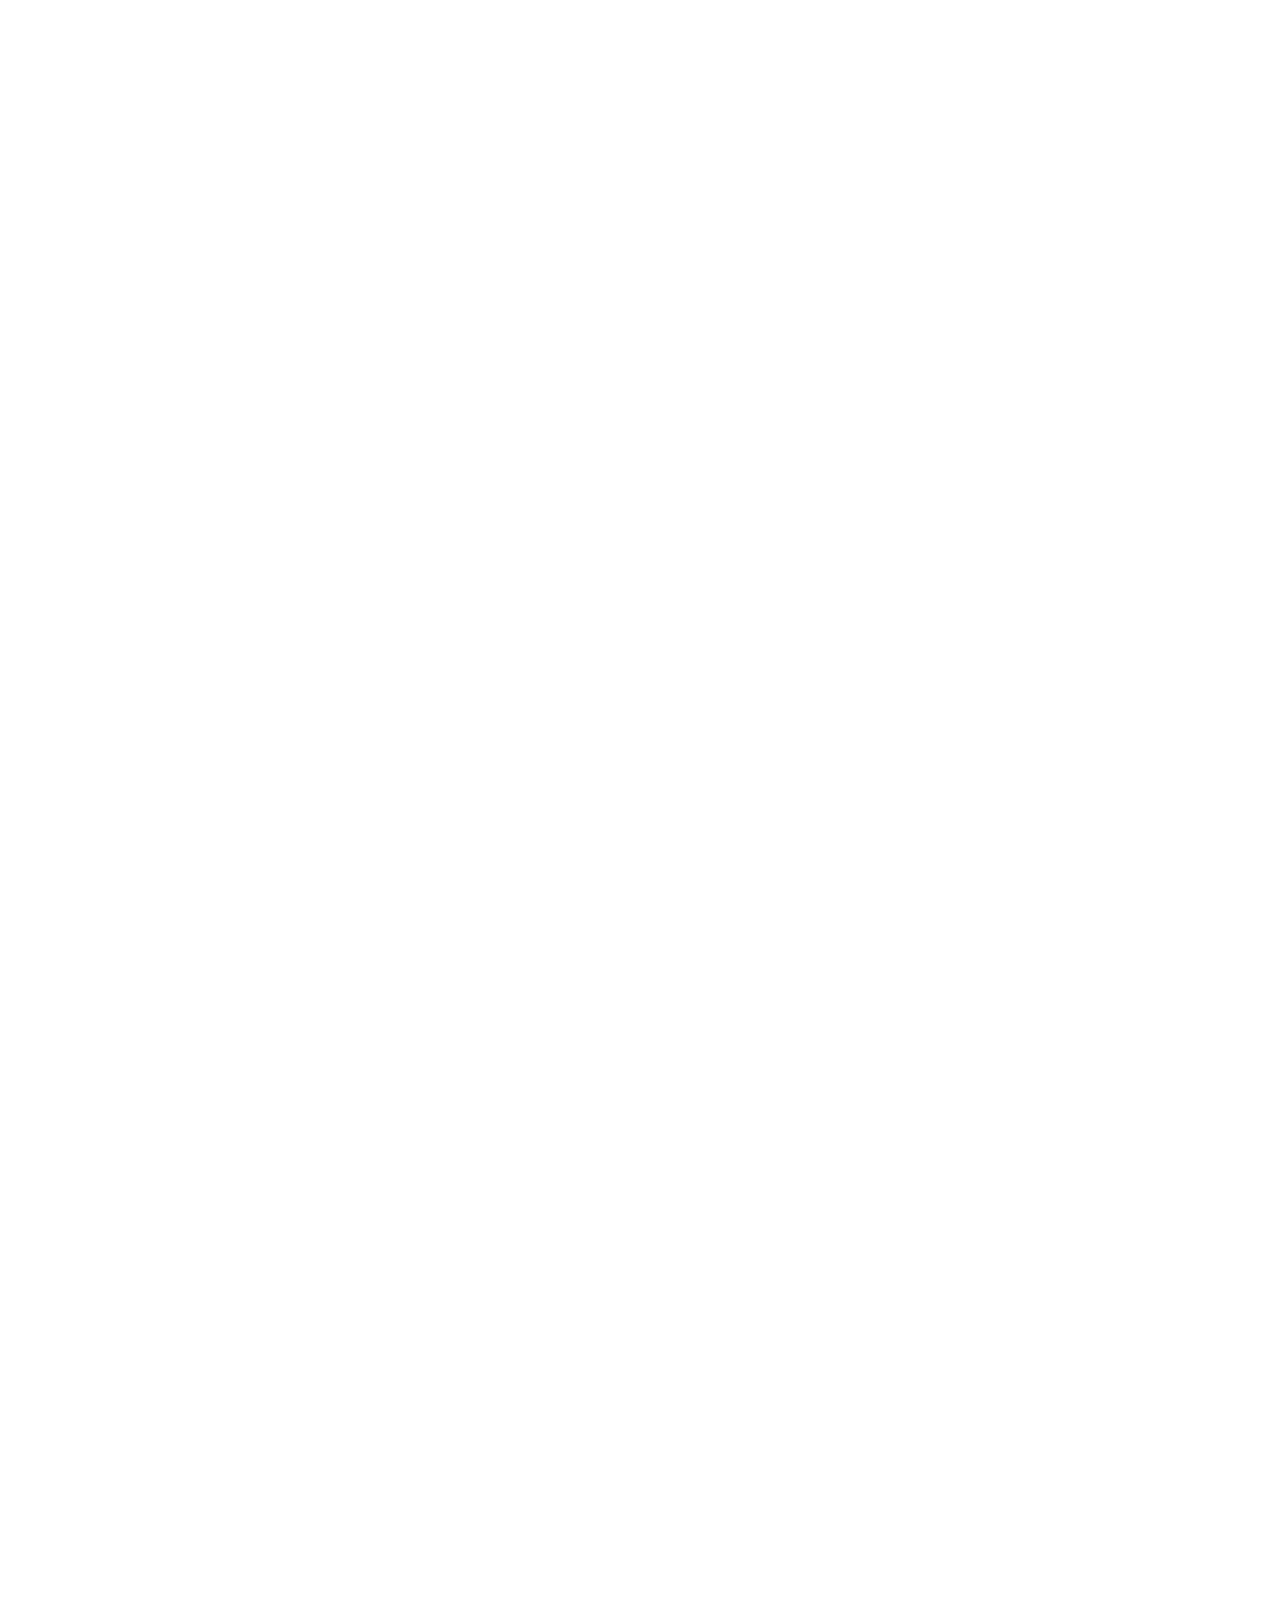
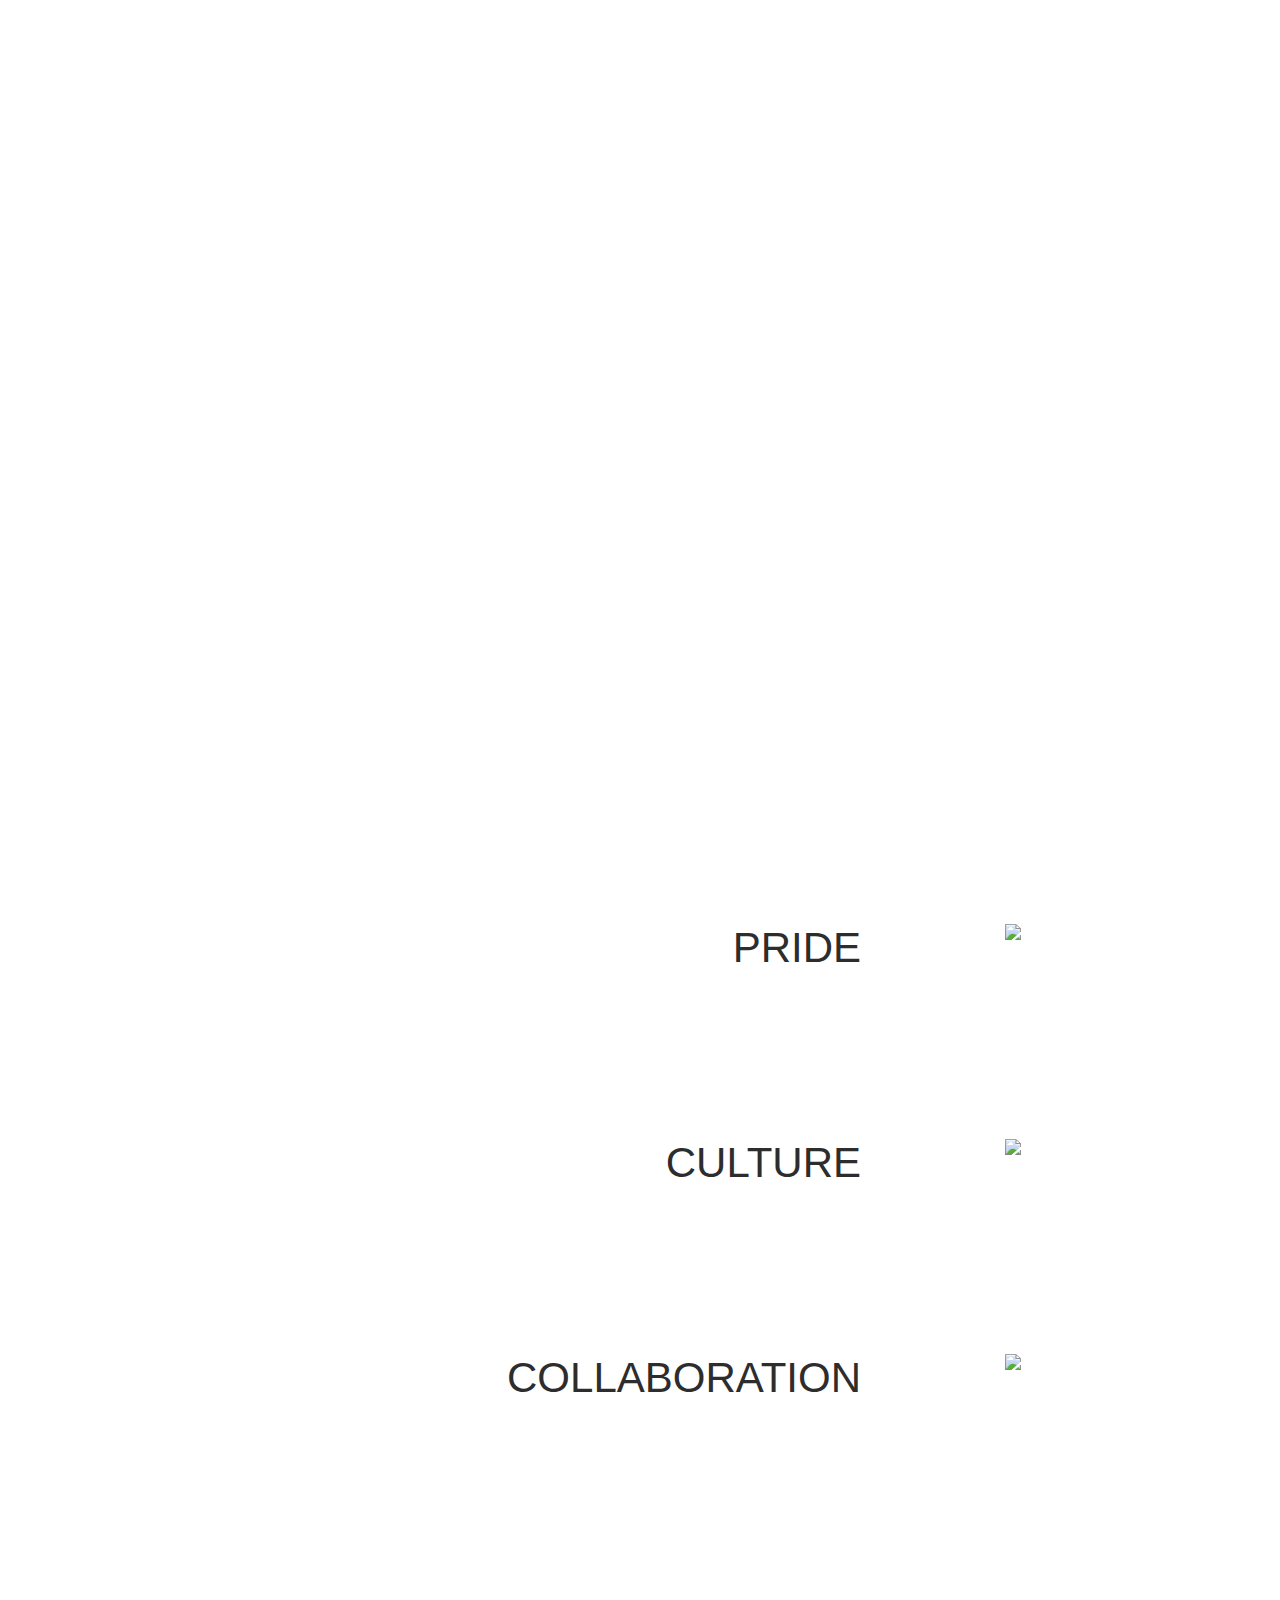
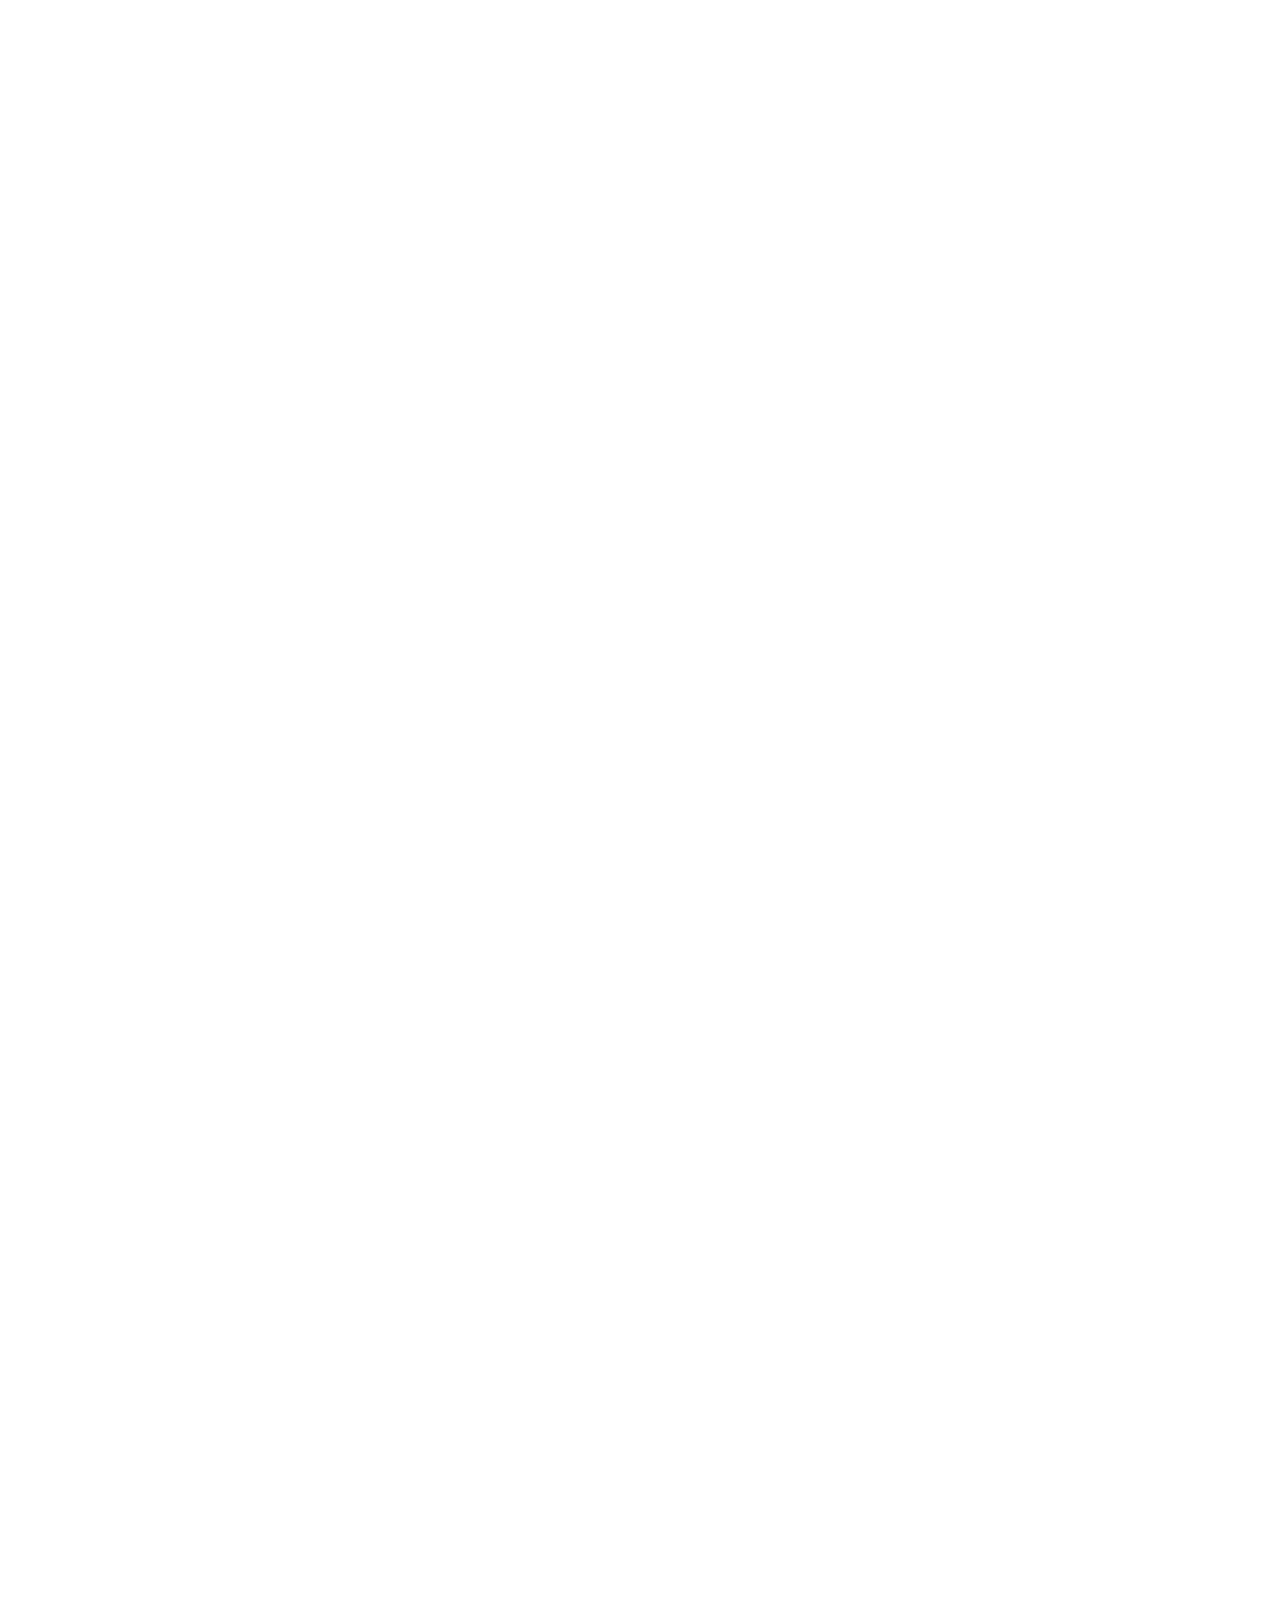
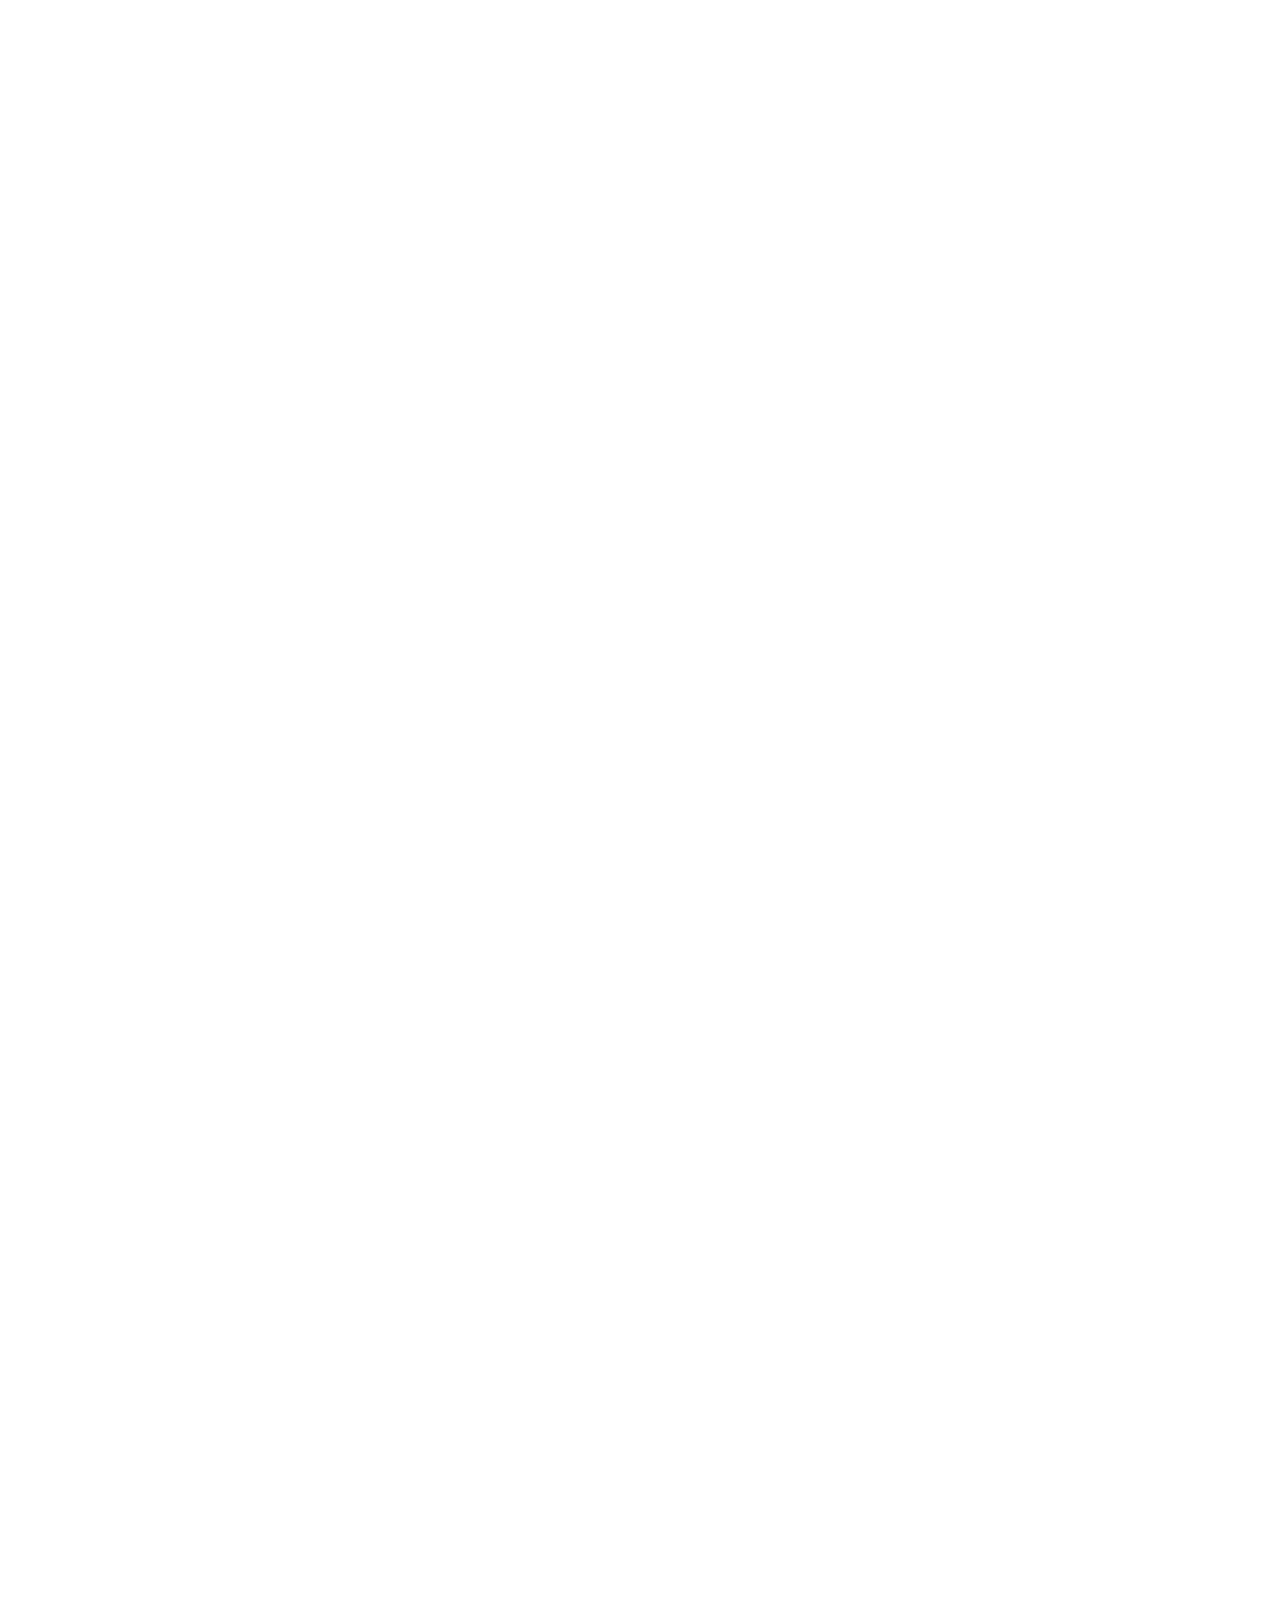
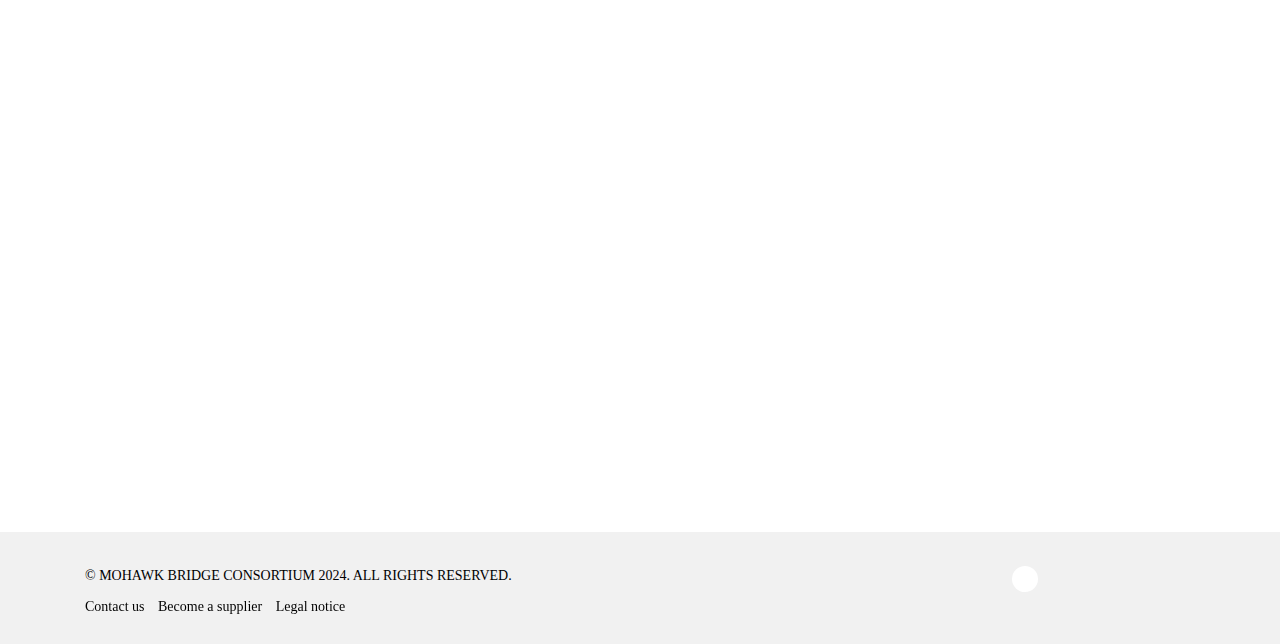
==== commit f075cc1d: "Multiple changes and bug fixes" ====
--- a/about-us.html
+++ b/about-us.html
@@ -1,16 +1,14 @@
 <!DOCTYPE html>
 <html lang="en">
-<head>	
-	<title>MBC&#039;s Expertise</title>
-	<meta charset="utf-8">
-    <meta http-equiv="x-ua-compatible" content="ie=edge"> <!-- † -->
-    <meta name="viewport" content="width=device-width, initial-scale=1, shrink-to-fit=no">
-    <meta name="url" content="index.html">
+
+<head>
+    <title>MBC&#039;s Expertise</title>
     <meta charset="utf-8">
     <meta http-equiv="x-ua-compatible" content="ie=edge">
     <meta name="viewport" content="width=device-width, initial-scale=1, shrink-to-fit=no">
+    <meta name="url" content="index.html">
     <link rel="icon" href="Images/MBC-Logo.jpeg" type="image/jpeg">
-         
+
     <!-- Styles -->
     <link href="https://fonts.googleapis.com/css?family=Poppins:300,400,500" rel="stylesheet">
     <link rel="stylesheet" href="stylesheets/all.css">
@@ -33,587 +31,592 @@
     <link rel="stylesheet" href="stylesheets/listing-table-style.css">
     <link rel="stylesheet" href="stylesheets/responsive.css">
     <link rel="stylesheet" href="stylesheets/masonry.css">
-    
+
     <!-- Project listing form -->
     <link rel="stylesheet" href="stylesheets/menu-left.css">
     <link rel="stylesheet" href="stylesheets/custom.css">
-	
-        <script src="Scripts/modernizr.custom.js"></script>
-        <script src="Scripts/index.min.js"></script>
-
+
+    <script src="Scripts/modernizr.custom.js"></script>
+    <script src="Scripts/index.min.js"></script>
 </head>
-<body class=" red">
-:
-   <!--page loader -->
-<div class="loader">
-    <div class="container">
-        <div class="info">
-            <span>
-				<picture>
-					<source srcset="Images/MBC-Logo.webp" type="image/webp">
-					<img src="Images/MBC-Logo.jpeg" alt="MBC Logo">
-				  </picture>
-			</span>
+
+<body class="red">
+    <!-- Page loader -->
+    <div class="loader">
+        <div class="container">
+            <div class="info">
+                <span>
+                    <picture>
+                        <source srcset="Images/MBC-Logo.webp" type="image/webp">
+                        <img src="Images/MBC-Logo.jpeg" alt="MBC Logo">
+                    </picture>
+                </span>
+            </div>
         </div>
     </div>
-</div>
-<main class="main">
-    <nav class="navigation">
-        <div class="container">
-            <ul class="main-nav">
-                <li class="dropdown dropleft">
-                </li>
-                <li class="dropdown dropleft">
-                    <span class="submenu">About Us</span>
-                    <ul class="dropdown-menu">
-                        <li>
-                            <a href="about-us.html" target="_self">
-                                History
-                            </a>
-                        </li>
-                        <li>
-                            <a href="about-us.html" target="_self">
-                                Values
-                            </a>
-                        </li>
-                    </ul>
-                </li>
-                <li class="dropdown dropleft">
-                    <a href="projects.html" target="_self">Projects</a>
-                </li>
-                <li class="dropdown dropleft">
-                    <a href="contact.html" target="_self">Contact</a>
-                </li>
-            </ul>
+    <main class="main">
+        <nav class="navigation">
+            <div class="container">
+                <ul class="main-nav">
+                    <li class="dropdown dropleft"></li>
+                    <li class="dropdown dropleft">
+                        <span class="submenu">About Us</span>
+                        <ul class="dropdown-menu">
+                            <li>
+                                <a href="about-us.html" target="_self">History</a>
+                            </li>
+                            <li>
+                                <a href="about-us.html" target="_self">Values</a>
+                            </li>
+                        </ul>
+                    </li>
+                    <li class="dropdown dropleft">
+                        <a href="projects.html" target="_self">Projects</a>
+                    </li>
+                    <li class="dropdown dropleft">
+                        <a href="contact.html" target="_self">Contact</a>
+                    </li>
+                </ul>
+            </div>
+            <div class="nav-footer">
+                <div class="container">
+                    <address>
+                        <span class="strong">HEAD OFFICE:</span> 2253 Old Malone Hwy, Kahnawake, QC, J0L 1B0
+                    </address>
+                    <div class="tel">
+                        <span>TEL: <a href="tel:+450-635-6063">450-635-6063</a></span>
+                    </div>
+                    <div class="social">
+                        <a href="https://ca.linkedin.com/company/mohawk-bridge-consortium" target="_blank"><i class="fa fa-linkedin"></i></a>
+                    </div>
+                </div>
+            </div>
+        </nav>
+
+        <!-- Menu principal top -->
+        <header class="navbar navbar-red fixed-top navbar-expand-sm">
+            <div class="container">
+                <!-- Navbar brand/logo -->
+                <div class="navbar-brand">
+                    <a href="index.html" class="logo-main-header">Mohawk Bridge Consortium</a>
+                </div>
+                <!-- Navbar side menu -->
+                <div class="navbar-side-menu">
+                    <div class="navbar-brand">
+                        <ul>
+                            <!-- About Us Menu -->
+                            <li class="submenu has-child">
+                                <a href="about-us.html" target="_self">About Us</a>
+                                <ul class="dropdown-menu">
+                                    <li>
+                                        <a href="about-us.html" target="_self">History</a>
+                                    </li>
+                                    <li>
+                                        <a href="about-us.html" target="_self">Values</a>
+                                    </li>
+                                </ul>
+                            </li>
+                            <div class="seperator"></div>
+                            <!-- Projects Menu -->
+                            <li>
+                                <a href="projects.html" target="_self">Projects</a>
+                            </li>
+                            <div class="seperator"></div>
+                            <!-- Contact Menu -->
+                            <li>
+                                <a href="contact.html" target="_self">Contact</a>
+                            </li>
+                        </ul>
+                    </div>
+                </div>
+                <!-- Navbar menu toggle button -->
+                <div class="menu-and-switcher">
+                    <div class="nav-menu">
+                        <div class="lines">
+                            <span></span>
+                            <span></span>
+                            <span></span>
+                        </div>
+                    </div>
+                </div>
+            </div>
+        </header>
+
+        <script>document.getElementsByTagName("html")[0].className += " js";</script>
+        <link rel="stylesheet" href="https://www.broccolini.com/themes/broccolini/timeline/css/style.css">
+
+        <!-- HISTORY - START -->
+        <div id="section-history-scroll"></div>
+        <!-- Cover -->
+        <div class="cover_history background-history light-display">
+            <div class="container">
+                <div class="row">
+                    <div class="col-sm-12 p-0">
+                        <section class="cd-h-timeline js-cd-h-timeline margin-bottom-md">
+                            <div class="cd-h-timeline__container">
+                                <div class="cd-h-timeline__dates">
+                                    <div class="cd-h-timeline__line">
+                                        <ol>
+                                            <li>
+                                                <a href="#0" data-date="01/01/1934" class="cd-h-timeline__date cd-h-timeline__date--selected">1934</a>
+                                            </li>
+                                            <li>
+                                                <a href="#0" data-date="01/01/1959" class="cd-h-timeline__date">1959</a>
+                                            </li>
+                                            <li>
+                                                <a href="#0" data-date="01/06/1963" class="cd-h-timeline__date">1963</a>
+                                            </li>
+                                            <li>
+                                                <a href="#0" data-date="01/01/1980" class="cd-h-timeline__date">1980-1990</a>
+                                            </li>
+                                            <li>
+                                                <a href="#0" data-date="01/01/1990" class="cd-h-timeline__date">1990</a>
+                                            </li>
+                                            <li>
+                                                <a href="#0" data-date="01/01/2001" class="cd-h-timeline__date">2001</a>
+                                            </li>
+                                            <li>
+                                                <a href="#0" data-date="01/01/2008" class="cd-h-timeline__date">2008-2016</a>
+                                            </li>
+                                            <li>
+                                                <a href="#0" data-date="01/01/2027" class="cd-h-timeline__date">Future</a>
+                                            </li>
+                                        </ol>
+                                        <span class="cd-h-timeline__filling-line" aria-hidden="true"></span>
+                                    </div> <!-- .cd-h-timeline__line -->
+                                </div> <!-- .cd-h-timeline__dates -->
+
+                                <ul>
+                                    <li><a href="#0" class="text-replace cd-h-timeline__navigation cd-h-timeline__navigation--prev cd-h-timeline__navigation--inactive">Prev</a></li>
+                                    <li><a href="#0" class="text-replace cd-h-timeline__navigation cd-h-timeline__navigation--next">Next</a></li>
+                                </ul>
+                            </div> <!-- .cd-h-timeline__container -->
+
+                            <div class="cd-h-timeline__events">
+                                <ul style="position:relative;top:100px;z-index:200;">
+                                    <li><a href="#0" class="nav-timeline-prev">&nbsp;</a></li>
+                                    <li><a href="#0" class="nav-timeline-next">&nbsp;</a></li>
+                                </ul>
+                                <ol>
+                                    <li class="cd-h-timeline__event text-component">
+                                        <div class="cd-h-timeline__event-content container">
+                                            <div class="col-xs-12 col-lg-6">
+                                                <picture>
+                                                    <source srcset="Images/historical1934.webp" type="image/webp">
+                                                    <source srcset="Images/historical1934.jpeg" type="image/jpeg">
+                                                    <img src="Images/historical1934.webp" alt="Sandblast & Paint" loading="lazy">
+                                                </picture>
+                                            </div>
+                                            <div class="col-xs-12 col-lg-6">
+                                                <div class="cover-text">
+                                                    <p class="timeline">1934</p>
+                                                    <h1>The Honoré Mercier Bridge Opens to traffic.</h1>
+                                                    <p>Designed to facilitate the flow of goods and people between Montreal and the southern regions, it played a significant role in the area's development. It was originally two lanes, 1361.25 m long. Its main steel arch span was 121.87 m long, and it had 11 steel spans and 31 reinforced concrete spans.</p>
+                                                </div>
+                                            </div>
+                                        </div>
+                                    </li>
+
+                                    <li class="cd-h-timeline__event text-component">
+                                        <div class="cd-h-timeline__event-content container">
+                                            <div class="col-xs-12 col-lg-6">
+                                                <picture>
+                                                    <source srcset="Images/mercierseaway1959.webp" type="image/webp">
+                                                    <source srcset="Images/mercierseaway1959.jpeg" type="image/jpeg">
+                                                    <img src="Images/mercierseaway1959.webp" alt="Sandblast & Paint" loading="lazy">
+                                                </picture>
+                                            </div>
+                                            <div class="col-xs-12 col-lg-6">
+                                                <div class="cover-text">
+                                                    <p class="timeline">1959</p>
+                                                    <h1>Seaway Construction Project</h1>
+                                                    <p>Work to raise and extend the south section of the bridge so that ships could pass underneath was completed in 1959. This was a pivotal event in Kahnawake history as well since it cut the community off from the St. Lawrence river.</p>
+                                                </div>
+                                            </div>
+                                        </div>
+                                    </li>
+
+                                    <li class="cd-h-timeline__event text-component">
+                                        <div class="cd-h-timeline__event-content container">
+                                            <div class="col-xs-12 col-lg-6">
+                                                <picture>
+                                                    <source srcset="Images/merciertwinned1963.webp" type="image/webp">
+                                                    <source srcset="Images/merciertwinned1963.jpeg" type="image/jpeg">
+                                                    <img src="Images/merciertwinned1963.webp" alt="Sandblast & Paint" loading="lazy">
+                                                </picture>
+                                            </div>
+                                            <div class="col-xs-12 col-lg-6">
+                                                <div class="cover-text">
+                                                    <p class="timeline">1963</p>
+                                                    <h1>The Honoré Mercier Bridge "Twinned"</h1>
+                                                    <p>A second span was added due to the increasing traffic demand, effectively doubling the bridge's capacity. It went from two lanes to a 4 lane bridge. This twinning also created a dual age for the bridge; one from 1963, and a 30 year older sister from 1934.</p>
+                                                </div>
+                                            </div>
+                                        </div>
+                                    </li>
+
+                                    <li class="cd-h-timeline__event text-component">
+                                        <div class="cd-h-timeline__event-content container">
+                                            <div class="col-xs-12 col-lg-6">
+                                                <picture>
+                                                    <source srcset="Images/MBCbwbridge.webp" type="image/webp">
+                                                    <source srcset="Images/MBCbwbridge.jpeg" type="image/jpeg">
+                                                    <img src="Images/MBCbwbridge.webp" alt="Sandblast & Paint" loading="lazy">
+                                                </picture>
+                                            </div>
+                                            <div class="col-xs-12 col-lg-6">
+                                                <div class="cover-text">
+                                                    <p class="timeline">1980-1990</p>
+                                                    <h1>Minor Repair Work</h1>
+                                                    <p>The bridge underwent several minor renovations and repairs, primarily to manage the increasing traffic and to maintain safety standards.</p>
+                                                </div>
+                                            </div>
+                                        </div>
+                                    </li>
+
+                                    <li class="cd-h-timeline__event text-component">
+                                        <div class="cd-h-timeline__event-content container">
+                                            <div class="col-xs-12 col-lg-6">
+                                                <picture>
+                                                    <source srcset="Images/oka-crisis1990.webp" type="image/webp">
+                                                    <source srcset="Images/oka-crisis1990.jpeg" type="image/jpeg">
+                                                    <img src="Images/oka-crisis1990.webp" alt="Sandblast & Paint" loading="lazy">
+                                                </picture>
+                                            </div>
+                                            <div class="col-xs-12 col-lg-6">
+                                                <div class="cover-text">
+                                                    <p class="timeline">1990</p>
+                                                    <h1>Oka Crisis</h1>
+                                                    <p>On July 11, 1990, in solidarity with the Mohawks of Kanesatake who were protesting the expansion of a golf course onto disputed land, Mohawk warriors from Kahnawake took control of the Honoré Mercier Bridge. The blockade of the Mercier Bridge had several important effects including:</p>
+                                                    <p>Major Disruptions, Tense Escalation, Racist Backlash, Military involvement</p>
+                                                    <p>The blockade lasted until August 29, 1990, when an agreement was reached to dismantle it. The Mercier Bridge blockade was a crucial element of the Oka Crisis, significantly amplifying its impact and bringing national attention to the dispute.</p>
+                                                </div>
+                                            </div>
+                                        </div>
+                                    </li>
+
+                                    <li class="cd-h-timeline__event text-component">
+                                        <div class="cd-h-timeline__event-content container">
+                                            <div class="col-xs-12 col-lg-6">
+                                                <picture>
+                                                    <source srcset="Images/MBCsteelworks.webp" type="image/webp">
+                                                    <source srcset="Images/MBCsteelworks.jpeg" type="image/jpeg">
+                                                    <img src="Images/MBCsteelworks.webp" alt="Sandblast & Paint" loading="lazy">
+                                                </picture>
+                                            </div>
+                                            <div class="col-xs-12 col-lg-6">
+                                                <div class="cover-text">
+                                                    <p class="timeline">2001</p>
+                                                    <h1>Major Repair Work</h1>
+                                                    <p>Major rehabilitation work began on the bridge, addressing structural deterioration due to age and constant use.</p>
+                                                </div>
+                                            </div>
+                                        </div>
+                                    </li>
+
+                                    <li class="cd-h-timeline__event text-component">
+                                        <div class="cd-h-timeline__event-content container">
+                                            <div class="col-xs-12 col-lg-6">
+                                                <picture>
+                                                    <source srcset="Images/MBCoffice.webp" type="image/webp">
+                                                    <source srcset="Images/MBCoffice.jpeg" type="image/jpeg">
+                                                    <img src="Images/MBCoffice.webp" alt="Sandblast & Paint" loading="lazy">
+                                                </picture>
+                                            </div>
+                                            <div class="col-xs-12 col-lg-6">
+                                                <div class="cover-text">
+                                                    <p class="timeline">2008-2016</p>
+                                                    <h1>The Consortium was Formed</h1>
+                                                    <p>An extensive rehabilitation project was undertaken in two parts to replace the bridge deck of the federal portion of the bridge. This included strengthening steel members, demolition of the existing deck, and installing a new deck. The new deck consisted of post-tensioned concrete slabs, bearings, expansion joints, asphalt topping, electrical and lighting systems, and more. This was the largest bridge restoration in Canada’s history and the largest project ever carried out by a First Nations company. Between 2009 and 2016, a total of 982 concrete panels were required to complete the entire re-decking of the federal portion of the bridge. This deck replacement extends the bridge’s service life another 75 years.</p>
+                                                </div>
+                                            </div>
+                                        </div>
+                                    </li>
+
+                                    <li class="cd-h-timeline__event text-component">
+                                        <div class="cd-h-timeline__event-content container">
+                                            <div class="col-xs-12 col-lg-6">
+                                                <picture>
+                                                    <source srcset="Images/MBCcrane.webp" type="image/webp">
+                                                    <source srcset="Images/MBCcrane.jpeg" type="image/jpeg">
+                                                    <img src="Images/MBCcrane.webp" alt="Sandblast & Paint" loading="lazy">
+                                                </picture>
+                                            </div>
+                                            <div class="col-xs-12 col-lg-6">
+                                                <div class="cover-text">
+                                                    <p class="timeline">2016+</p>
+                                                    <h1>MBC Onward</h1>
+                                                    <p>Since 2016 MBC has led extensive repair work focusing on maintenance, rehab, and upgrading the Mercier Bridge, including improvements to the access ramps and approaches.</p>
+                                                </div>
+                                            </div>
+                                        </div>
+                                    </li>
+                                </ol>
+                            </div><!-- .cd-h-timeline__events -->
+                        </section>
+                    </div>
+                </div>
+            </div>
         </div>
-        <div class="nav-footer">
-            <div class="container">
-                <address><span class="strong">HEAD OFFICE: </span>2253 Old Malone Hwy, Kahnawake, QC, J0L 1B0</address>
-                <div class="tel">
-                    <span>TEL: <a href="tel:+450-635-6063">450-635-6063</a></span>
-                </div>
-                <div class="social">
-                    <a href="https://ca.linkedin.com/company/mohawk-bridge-consortium" target="_blank"><i class="fa fa-linkedin"></i></a>
+
+        <script src="Scripts/util.js"></script> <!-- util functions included in the CodyHouse framework -->
+        <script src="Scripts/swipe-content.js"></script> <!-- A Vanilla JavaScript plugin to detect touch interactions -->
+        <script src="Scripts/main-timeline.js"></script>
+        <!-- <script src="Scripts/owl.carousel.min.js"></script> -->
+
+        <!-- HISTORY - END -->
+
+        <div class="container-fluid">
+            <div class="row">
+                <div class="col-md-12 col-lg-6">
+                    <div class="et_pb_module et_pb_text texte-boite-blanche p-side-small pb-0 et_pb_bg_layout_light et_pb_text_align_left">
+                        <div class="et_pb_text_inner" data-aos="fade-up">
+                            <h2>A Legacy of Excellence</h2>
+                            <p>The Mohawk Bridge Consortium (MBC) was founded in 2008, emerging from the resilient and entrepreneurial spirit of the Kahnawà:ke Mohawk community. From its inception, MBC has been driven by a steadfast commitment to preserving cultural identity while delivering exceptional infrastructure projects.</p>
+                            <p>At the core of MBC's operations lie the values of integrity, perseverance, and an unwavering dedication to quality craftsmanship. These principles, deeply rooted in Mohawk traditions, have enabled the company to forge enduring relationships with clients, community and partners alike.</p>
+                            <p>MBC was originally formed to do the re-decking of the federal portion of the Mercier Bridge, a lifeline connecting communities and facilitating commerce across the region. Through their expertise, attention to detail, and “get-the-job done” philosophy, MBC has played a pivotal role ensuring the bridge's structural integrity, earning a reputation for excellence that extends far beyond the borders of Kahnawà:ke.</p>
+                            <p>Over the years, MBC has expanded its reach, undertaking increasingly complex and ambitious projects on every component and location of the bridge, including the federal portion, the provincial portion, the original 1934 bridge and the newer 1963 portions of the bridge and approaches. This work continues while remaining committed to the values that have defined its success. At the heart of this growth lies a profound sense of pride in the company's Mohawk heritage and a dedication to creating opportunities that uplift and empower Indigenous communities.</p>
+                            <p>Today, MBC stands as a testament to the power of perseverance, cultural preservation, and the relentless pursuit of quality – a shining example of how a deep-rooted respect for tradition can pave the way for innovation and progress.</p>
+                        </div>
+                    </div>
+                </div>
+
+                <div class="col-md-12 col-lg-6">
+                    <div class="et_pb_module et_pb_text texte-boite-blanche p-side-small pb-0 et_pb_bg_layout_light et_pb_text_align_left ">
+                        <div class="et_pb_text_inner" data-aos="fade-up">
+                            <h2>Growing BIGGER</h2>
+                            <p>Since the foundation of the consortium, MBC has continued in the major rehabilitation of the Honoré Mercier Bridge.</p>
+                            <p>Looking ahead, MBC is poised for further growth with more complex projects. As MBC continues to grow, it remains committed to its core values of quality craftsmanship, cultural preservation, and community empowerment. The company actively recruits from the Kahnawà:ke Mohawk community, providing employment opportunities and supporting the local economy.</p>
+                        </div>
+                    </div>
                 </div>
             </div>
         </div>
-    </nav>
-    
-        
-    <!-- Menu principal top -->
-    <header class="navbar navbar-red fixed-top navbar-expand-sm">
-        <div class="container">
-            <!-- Navbar brand/logo -->
-            <div class="navbar-brand">
-				<a href="index.html" class="logo-main-header">Mohawk Bridge Consortium</a>
-            </div>
-            <!-- Navbar side menu -->
-            <div class="navbar-side-menu">
-                <div class="navbar-brand">
-                    <ul>
-                        <!-- About Us Menu -->
-                        <li class="submenu has-child">
-                            <a href="about-us.html" target="_self">About Us</a>
-                            <ul class="dropdown-menu">
-                                <li>
-                                    <a href="about-us.html" target="_self">History</a>
-                                </li>
-                                <li>
-                                    <a href="about-us.html" target="_self">Values</a>
-                                </li>
-                            </ul>
-                        </li>
-                        <div class="seperator"></div>
-                        <!-- Projects Menu -->
-                        <li>
-                            <a href="projects.html" target="_self">Projects</a>
-                        </li>
-                        <div class="seperator"></div>
-                        <!-- Contact Menu -->
-                        <li>
-                            <a href="contact.html" target="_self">Contact</a>
-                        </li>
-                    </ul>
-                </div>
-            </div>
-            <!-- Navbar menu toggle button -->
-            <div class="menu-and-switcher">
-                <div class="nav-menu">
-                    <div class="lines">
-                        <span></span>
-                        <span></span>
-                        <span></span>
+
+        <!-- HISTORY - END -->
+
+        <!-- VALUES - START -->
+        <div id="section-values-scroll"></div>
+        <div class="container-fluid">
+            <div class="row">
+                <div class="col-sm-12 p-0">
+                    <!-- Cover -->
+                    <div class="cover light-display">
+                        <div id="cover-slider" class="dark-overlay carousel slide" data-interval="false" data-ride="carousel">
+                            <div class="carousel-inner">
+                                <div class="carousel-item active" style="background-image: url('Images/MBCriverbetweenbridge.jpeg');">
+                                    <div class="container"></div>
+                                </div>
+                            </div>
+                        </div>
                     </div>
                 </div>
             </div>
         </div>
-    </header>
-
-
-<script>document.getElementsByTagName("html")[0].className += " js";</script>
-<link rel="stylesheet" href="https://www.broccolini.com/themes/broccolini/timeline/css/style.css">
-
-<!-- HISTORY - START -->
-<div id="section-history-scroll"></div>
-<!-- Cover -->
-<div class="cover_history background-history light-display">
-
-
-	<div class="container">
-		<div class="row">
-			<div class="col-sm-12 p-0">
-		
-				<section class="cd-h-timeline js-cd-h-timeline margin-bottom-md">
-				
-					<!-- .cd-h-timeline__container -->
-				    <div class="cd-h-timeline__container">
-					      <div class="cd-h-timeline__dates">
-					        <div class="cd-h-timeline__line">
-					          <ol>
-    <li><a href="#0" data-date="01/01/1934" class="cd-h-timeline__date cd-h-timeline__date--selected">1934</a></li>
-    <li><a href="#0" data-date="01/01/1959" class="cd-h-timeline__date">1959</a></li>
-    <li><a href="#0" data-date="01/06/1963" class="cd-h-timeline__date">1963</a></li>
-    <li><a href="#0" data-date="01/01/1980" class="cd-h-timeline__date">1980-1990</a></li>
-	<li><a href="#0" data-date="01/01/1990" class="cd-h-timeline__date">1990</a></li>
-    <li><a href="#0" data-date="01/01/2001" class="cd-h-timeline__date">2001</a></li>
-    <li><a href="#0" data-date="01/01/2008" class="cd-h-timeline__date">2008-2016</a></li>
-    <li><a href="#0" data-date="01/01/2027" class="cd-h-timeline__date">Future</a></li>
-
-</ol>
-					
-					          <span class="cd-h-timeline__filling-line" aria-hidden="true"></span>
-					        </div> <!-- .cd-h-timeline__line -->
-					      </div> <!-- .cd-h-timeline__dates -->
-					        
-					      <ul>
-					        <li><a href="#0" class="text-replace cd-h-timeline__navigation cd-h-timeline__navigation--prev cd-h-timeline__navigation--inactive">Prev</a></li>
-					        <li><a href="#0" class="text-replace cd-h-timeline__navigation cd-h-timeline__navigation--next">Next</a></li>
-					      </ul>
-					</div> <!-- .cd-h-timeline__container -->
-						
-					<!-- .cd-h-timeline__events -->
-					<div class="cd-h-timeline__events">
-						 <ul style="position:relative;top:100px;z-index:200;">
-				        <li><a href="#0" class="nav-timeline-prev">&nbsp;</a></li>
-				        <li><a href="#0" class="nav-timeline-next">&nbsp;</a></li>
-				      </ul>
-				      <ol>
-				       	 <li class="cd-h-timeline__event text-component">
-				          <div class="cd-h-timeline__event-content container">
-							    <div class="col-xs-12 col-lg-6">
-									<picture>
-										<source srcset="Images/historical1934.webp" type="image/webp">
-										<source srcset="Images/historical1934.jpeg" type="image/jpeg">
-										<img src="Images/historical1934.webp" alt="Sandblast & Paint" loading="lazy">
-									</picture>
-							    </div>
-							    <div class="col-xs-12 col-lg-6">
-							      	<div class="cover-text">
-							      		<p class="timeline">1934</p>
-										<h1>The Honoré Mercier Bridge Opens to traffic.</h1>
-										<p>Designed to facilitate the flow of goods and people between Montreal and the southern regions, it played a significant role in the area's development. It was originally two lanes, 1361.25 m long. Its main steel arch span was 121.87 m long, and it had 11 steel spans and 31 reinforced concrete spans.</p>
-								
-									</div>
-							    </div>
-				          </div>
-				        </li>	
-				        
-				       	 <li class="cd-h-timeline__event text-component">
-				          <div class="cd-h-timeline__event-content container">
-							    <div class="col-xs-12 col-lg-6">
-									<picture>
-										<source srcset="Images/mercierseaway1959.webp" type="image/webp">
-										<source srcset="Images/mercierseaway1959.jpeg" type="image/jpeg">
-										<img src="Images/mercierseaway1959.webp" alt="Sandblast & Paint" loading="lazy">
-									</picture>
-							    </div>
-							    <div class="col-xs-12 col-lg-6">
-							      	<div class="cover-text">
-							      		<p class="timeline">1959</p>
-								<h1>Seaway Construction Project</h1>
-								<p>Work to raise and extend the south section of the bridge so that ships could pass underneath was completed in 1959. This was a pivotal event in Kahnawake history as well since it cut the community off from the St. Lawrence river.</p>
-									</div>
-							    </div>
-				          </div>
-				        </li>
-				        
-				       	 <li class="cd-h-timeline__event text-component">
-				          <div class="cd-h-timeline__event-content container">
-							    <div class="col-xs-12 col-lg-6">
-									<picture>
-										<source srcset="Images/merciertwinned1963.webp" type="image/webp">
-										<source srcset="Images/merciertwinned1963.jpeg" type="image/jpeg">
-										<img src="Images/merciertwinned1963.webp" alt="Sandblast & Paint" loading="lazy">
-									</picture>
-							    </div>
-							    <div class="col-xs-12 col-lg-6">
-							      	<div class="cover-text">
-							      		<p class="timeline">1963</p>
-								<h1>The Honoré Mercier Bridge "Twinned"</h1>
-								<p>A second span was added due to the increasing traffic demand, effectively doubling the bridge's capacity. It went from two lanes to a 4 lane bridge. This twinning also created a dual age for the bridge; one from 1963, and a 30 year older sister from 1934.</p>
-										
-									</div>
-							    </div>
-				          </div>
-				        </li>
-				        
-						<li class="cd-h-timeline__event text-component">
-				          <div class="cd-h-timeline__event-content container">
-							    <div class="col-xs-12 col-lg-6">
-									<picture>
-										<source srcset="Images/MBCbwbridge.webp" type="image/webp">
-										<source srcset="Images/MBCbwbridge.jpeg" type="image/jpeg">
-										<img src="Images/MBCbwbridge.webp" alt="Sandblast & Paint" loading="lazy">
-									</picture>
-							    </div>
-							    <div class="col-xs-12 col-lg-6">
-							      	<div class="cover-text">
-							      		<p class="timeline">1980-1990</p>
-								<h1>Minor Repair Work</h1>
-								<p>The bridge underwent several minor renovations and repairs, primarily to manage the increasing traffic and to maintain safety standards.</p>
-									</div>
-							    </div>
-				          </div>
-				        </li>
-
-						<li class="cd-h-timeline__event text-component">
-							<div class="cd-h-timeline__event-content container">
-								  <div class="col-xs-12 col-lg-6">
-									<picture>
-										<source srcset="Images/oka-crisis1990.webp" type="image/webp">
-										<source srcset="Images/oka-crisis1990.jpeg" type="image/jpeg">
-										<img src="Images/oka-crisis1990.webp" alt="Sandblast & Paint" loading="lazy">
-									</picture>
-								  </div>
-								  <div class="col-xs-12 col-lg-6">
-										<div class="cover-text">
-											<p class="timeline">1990</p>
-								  <h1>Oka Crisis</h1>
-								  <p>On July 11, 1990, in solidarity with the Mohawks of Kanesatake who were protesting the expansion of a golf course onto disputed land, Mohawk warriors from Kahnawake took control of the Honoré Mercier Bridge. The blockade of the Mercier Bridge had several important effects including:</p>
-									<p>Major Disruptions, Tense Escalation, Racist Backlash, Military involvement</p>
-									<p>The blockade lasted until August 29, 1990, when an agreement was reached to dismantle it. The Mercier Bridge blockade was a crucial element of the Oka Crisis, significantly amplifying its impact and bringing national attention to the dispute.</p>
-									  </div>
-								  </div>
-							</div>
-						  </li>
-			
-						<li class="cd-h-timeline__event text-component">
-				          <div class="cd-h-timeline__event-content container">
-							    <div class="col-xs-12 col-lg-6">
-									<picture>
-										<source srcset="Images/MBCsteelworks.webp" type="image/webp">
-										<source srcset="Images/MBCsteelworks.jpeg" type="image/jpeg">
-										<img src="Images/MBCsteelworks.webp" alt="Sandblast & Paint" loading="lazy">
-									</picture>
-							    </div>
-							    <div class="col-xs-12 col-lg-6">
-							      	<div class="cover-text">
-							      		<p class="timeline">2001</p>
-								<h1>Major Repair Work</h1>
-								<p>Major rehabilitation work began on the bridge, addressing structural deterioration due to age and constant use.</p>
-									</div>
-							    </div>
-				          </div>
-				        </li>			
-
-						<li class="cd-h-timeline__event text-component">
-				          <div class="cd-h-timeline__event-content container">
-							    <div class="col-xs-12 col-lg-6">
-									<picture>
-										<source srcset="Images/MBCoffice.webp" type="image/webp">
-										<source srcset="Images/MBCoffice.jpeg" type="image/jpeg">
-										<img src="Images/MBCoffice.webp" alt="Sandblast & Paint" loading="lazy">
-									</picture>
-							    </div>
-							    <div class="col-xs-12 col-lg-6">
-							      	<div class="cover-text">
-							      		<p class="timeline">2008-2016</p>
-								<h1>The Consortium was Formed</h1>
-								<p>An extensive rehabilitation project was undertaken in two parts to replace the bridge deck of the federal portion of the bridge. This included strengthening steel members, demolition of the existing deck, and installing a new deck. The new deck consisted of post-tensioned concrete slabs, bearings, expansion joints, asphalt topping, electrical and lighting systems, and more. This was the largest bridge restoration in Canada’s history and the largest project ever carried out by a First Nations company. Between 2009 and 2016, a total of 982 concrete panels were required to complete the entire re-decking of the federal portion of the bridge. This deck replacement extends the bridge’s service life another 75 years.</p>	
-									</div>
-							    </div>
-				          </div>
-				        </li>
-				        
-						<li class="cd-h-timeline__event text-component">
-				          <div class="cd-h-timeline__event-content container">
-							    <div class="col-xs-12 col-lg-6">
-									<picture>
-										<source srcset="Images/MBCcrane.webp" type="image/webp">
-										<source srcset="Images/MBCcrane.jpeg" type="image/jpeg">
-										<img src="Images/MBCcrane.webp" alt="Sandblast & Paint" loading="lazy">
-									</picture>
-							    </div>
-							    <div class="col-xs-12 col-lg-6">
-							      	<div class="cover-text">
-                                        <p class="timeline">2016+</p>
-								<h1>MBC Onward</h1>
-								<p>Since 2016 MBC has led extensive repair work focusing on maintenance, rehab, and upgrading the Mercier Bridge, including improvements to the access ramps and approaches.</p>
-									</div>
-							    </div>
-				          </div>
-				        </li>
-				        </li>
-			        
-			
-				     </ol>
-				     
-				    
-						     
-					</div><!-- .cd-h-timeline__events -->
-				</section>
-			</div>
-		</div>
-	</div>
-
-</div>
-
-<script src="Scripts/util.js"></script> <!-- util functions included in the CodyHouse framework -->
-<script src="Scripts/swipe-content.js"></script> <!-- A Vanilla JavaScript plugin to detect touch interactions -->
-<script src="Scripts/main-timeline.js"></script>
-<!-- <script src="Scripts/owl.carousel.min.js"></script> -->
-  
-<!-- HISTORY - END -->
-
-<div class="container-fluid">
-
-	<div class="row">
-		<div class="col-md-12 col-lg-6">
-				<div class="et_pb_module et_pb_text texte-boite-blanche p-side-small pb-0 et_pb_bg_layout_light  et_pb_text_align_left">
-					<div class="et_pb_text_inner" data-aos="fade-up">
-						<h2>A Legacy of Excellence</h2>
-						<p>The Mohawk Bridge Consortium (MBC) was founded in 2008, emerging from the resilient and entrepreneurial spirit of the Kahnawà:ke Mohawk community. From its inception, MBC has been driven by a steadfast commitment to preserving cultural identity while delivering exceptional infrastructure projects.</p>
-						<p>At the core of MBC's operations lie the values of integrity, perseverance, and an unwavering dedication to quality craftsmanship. These principles, deeply rooted in Mohawk traditions, have enabled the company to forge enduring relationships with clients, community and partners alike.</p>
-                        <p>MBC was originally formed to do the re-decking of the federal portion of the Mercier Bridge, a lifeline connecting communities and facilitating commerce across the region. Through their expertise, attention to detail, and “get-the-job done” philosophy, MBC has played a pivotal role ensuring the bridge's structural integrity, earning a reputation for excellence that extends far beyond the borders of Kahnawà:ke.</p>
-                        <p>Over the years, MBC has expanded its reach, undertaking increasingly complex and ambitious projects on every component and location of the bridge, including the federal portion, the provincial portion, the original 1934 bridge and the newer 1963 portions of the bridge and approaches. This work continues while remaining committed to the values that have defined its success. At the heart of this growth lies a profound sense of pride in the company's Mohawk heritage and a dedication to creating opportunities that uplift and empower Indigenous communities.</p>
-                        <p>Today, MBC stands as a testament to the power of perseverance, cultural preservation, and the relentless pursuit of quality – a shining example of how a deep-rooted respect for tradition can pave the way for innovation and progress.</p>
-					</div>
-				</div>	
-		</div>
-		
-		<div class="col-md-12 col-lg-6">
-				<div class="et_pb_module et_pb_text texte-boite-blanche p-side-small pb-0 et_pb_bg_layout_light et_pb_text_align_left ">
-
-					<div class="et_pb_text_inner " data-aos="fade-up">
-						<h2>Growing BIGGER</h2>
-						<p>Since the foundation of the consortium, MBC has continued in the major rehabilitation of the Honoré Mercier Bridge.</p>
-						<p>Looking ahead, MBC is poised for further growth with more complex projects. As MBC continues grow, it remains committed to its core values of quality craftsmanship, cultural preservation, and community empowerment. The company actively recruits from the Kahnawà:ke Mohawk community, providing employment opportunities and supporting the local economy.</p>
-					</div>
-				</div>		
-		</div>		
-	</div>
-			
-</div>
-
-<!-- HISTORY - END -->
-
-<!-- VALUES - START -->
-<div id="section-values-scroll"></div>
-<div class="container-fluid">
-	<div class="row">
-		<div class="col-sm-12 p-0">
-		    <!-- Cover -->
-		    <div class="cover light-display">
-		        <div id="cover-slider" class="dark-overlay carousel slide" data-interval="false" data-ride="carousel">
-		            <div class="carousel-inner">
-		                <div class="carousel-item active" style="background-image: url('Images/MBCriverbetweenbridge.jpeg');">
-		                    <div class="container">
-		                    </div>
-		                </div>
-		            </div>
-		
-		
-		        </div>
-		    </div>
-		</div>
-	</div>
-
-</div> 
-
-<div class="container-fluid p-0">
-	<div class="row m-0">
-		<div class="col-sm-12 p-0">
-			<div class="et_pb_module et_pb_text texte-boite-blanche et_pb_bg_layout_light et_pb_text_align_left px-0" style="padding-bottom: 25px;">
-				<div class="et_pb_text_inner">
-					<div class="values-bg-red-left">
-						<div class="bg-red-line" data-aos="slide-right"></div>
-						<div class="texts">
-							<h1 class="large-special-text-black" data-aos="fade-up">OUR PURPOSE</h1>
-							<h3 class="large-special-text-rouge uppercase p-0" data-aos="fade-up">The Mohawk Bridge Consortium excels in maintaining key infrastructure and fostering strong community and client relationships, guided by the resilience and spirit of the Kahnawake Mohawk culture.</h3>
-						</div>					
-					</div>
-				</div>	
-			</div>		
-		</div>
-	</div>
-	
-	<div class="row notre-promesse-row" style="">
-	
-		
-		<div class="bg-red-line" data-aos="slide-left" style="flex:1;margin-left:20px"></div>
-			
-			<div class="texts" style="">
-				<h1 class="large-special-text-black p-0" data-aos="fade-up">OUR PROMISE</h1>
-							<h3 class="large-special-text-rouge uppercase p-0" data-aos="fade-up">We get the job DONE!</h3>	
-				
-			</div>			
-
-	</div>
-	
-
-	<div class="row">
-		<div class="" style="flex:1;margin-right:20px;"></div>
-		<div class="" style="flex:3;"><div class="values-bloc-container">
-						<div class="values-bloc">
-							<div class="values-text">
-								<h2>PRIDE</h2>	
-								<p data-aos="fade-up">Our brand, projects, and people are sources of great pride for us. Our enthusiasm for our work drives us to dedication, from the tiniest details to the overarching goals. With each project, our aim is clear: get the job done and say with genuine pride, "We did that!"</p>
-							</div>
-							<div class="values-image">
-								<img src="https://www.broccolini.com/themes/broccolini/images/about/broccolini-valeur-fierte-passion.svg" class="pt-0">
-							</div>
-						</div>
-						
-						<div class="values-bloc">
-							<div class="values-text">
-								<h2>CULTURE</h2>							
-								<p data-aos="fade-up">At the core of our work lies a deep respect for Mohawk traditions and cultural values. We integrate these principles into every project, ensuring our developments not only reflect the rich heritage of the Kahnawake community while also positively contributing to its future.</p>							</div>
-							<div class="values-image">
-								<img src="https://www.broccolini.com/themes/broccolini/images/about/broccolini-valeur-fibre-entrepreneuriale.svg">
-							</div>						
-						</div>
-						
-						<div class="values-bloc">
-							<div class="values-text">
-								<h2>COLLABORATION</h2>
-								<p data-aos="fade-up">Collaboration is at the heart of our approach, blending diverse skills, perspectives, and expertise to achieve exceptional outcomes together. This synergy not only enhances our projects but also strengthens our partnerships across every venture.</p>	
-							</div>
-							<div class="values-image">
-								<img src="https://www.broccolini.com/themes/broccolini/images/about/broccolini-valeur-collaboration.svg">
-							</div>						
-						</div>
-						
-					</div></div>
-		<div class="" style="flex:1;margin-left:20px;"></div>
-	</div>
-
-		
-</div>
-	
-<!-- VALUES - END -->  
-
-<!-- EXPERTISE - START -->    
+
+        <div class="container-fluid p-0">
+            <div class="row m-0">
+                <div class="col-sm-12 p-0">
+                    <div class="et_pb_module et_pb_text texte-boite-blanche et_pb_bg_layout_light et_pb_text_align_left px-0" style="padding-bottom: 25px;">
+                        <div class="et_pb_text_inner">
+                            <div class="values-bg-red-left">
+                                <div class="bg-red-line" data-aos="slide-right"></div>
+                                <div class="texts">
+                                    <h1 class="large-special-text-black" data-aos="fade-up">OUR PURPOSE</h1>
+                                    <h3 class="large-special-text-rouge uppercase p-0" data-aos="fade-up">The Mohawk Bridge Consortium excels in maintaining key infrastructure and fostering strong community and client relationships, guided by the resilience and spirit of the Kahnawake Mohawk culture.</h3>
+                                </div>
+                            </div>
+                        </div>
+                    </div>
+                </div>
+            </div>
+
+            <div class="row notre-promesse-row" style="">
+                <div class="bg-red-line" data-aos="slide-left" style="flex:1;margin-left:20px"></div>
+
+                <div class="texts" style="">
+                    <h1 class="large-special-text-black p-0" data-aos="fade-up">OUR PROMISE</h1>
+                    <h3 class="large-special-text-rouge uppercase p-0" data-aos="fade-up">We get the job DONE!</h3>
+                </div>
+            </div>
+
+            <div class="row">
+                <div class="" style="flex:1;margin-right:20px;"></div>
+                <div class="" style="flex:3;">
+                    <div class="values-bloc-container">
+                        <div class="values-bloc">
+                            <div class="values-text">
+                                <h2>PRIDE</h2>
+                                <p data-aos="fade-up">Our brand, projects, and people are sources of great pride for us. Our enthusiasm for our work drives us to dedication, from the tiniest details to the overarching goals. With each project, our aim is clear: get the job done and say with genuine pride, "We did that!"</p>
+                            </div>
+                            <div class="values-image">
+                                <img src="https://www.broccolini.com/themes/broccolini/images/about/broccolini-valeur-fierte-passion.svg" class="pt-0">
+                            </div>
+                        </div>
+
+                        <div class="values-bloc">
+                            <div class="values-text">
+                                <h2>CULTURE</h2>
+                                <p data-aos="fade-up">At the core of our work lies a deep respect for Mohawk traditions and cultural values. We integrate these principles into every project, ensuring our developments not only reflect the rich heritage of the Kahnawake community while also positively contributing to its future.</p>
+                            </div>
+                            <div class="values-image">
+                                <img src="https://www.broccolini.com/themes/broccolini/images/about/broccolini-valeur-fibre-entrepreneuriale.svg">
+                            </div>
+                        </div>
+
+                        <div class="values-bloc">
+                            <div class="values-text">
+                                <h2>COLLABORATION</h2>
+                                <p data-aos="fade-up">Collaboration is at the heart of our approach, blending diverse skills, perspectives, and expertise to achieve exceptional outcomes together. This synergy not only enhances our projects but also strengthens our partnerships across every venture.</p>
+                            </div>
+                            <div class="values-image">
+                                <img src="https://www.broccolini.com/themes/broccolini/images/about/broccolini-valeur-collaboration.svg">
+                            </div>
+                        </div>
+
+                    </div>
+                </div>
+                <div class="" style="flex:1;margin-left:20px;"></div>
+            </div>
+
+        </div>
+
+        <!-- VALUES - END -->
+
+       <!-- EXPERTISE - START -->
 <div id="section-expertise-scroll"></div>
 <div class="container-fluid">
-	<div class="row">
-		<div class="col-sm-12 p-0">
-
-		    <!-- Cover -->
-		    <div class="cover light-display">
-		        <div id="cover-slider" class="dark-overlay carousel slide" data-interval="false" data-ride="carousel">
-		            <div class="carousel-inner">
-		                <div class="carousel-item active" style="background-image: url(Images/MBCboat.jpeg);">
-		                    <div class="container">		
-		                    </div>
-		                </div>
-		            </div>
+    <div class="row">
+        <div class="col-sm-12 p-0">
+
+            <!-- Cover -->
+            <div class="cover light-display">
+                <div id="cover-slider" class="dark-overlay carousel slide" data-interval="false" data-ride="carousel">
+                    <div class="carousel-inner">
+                        <div class="carousel-item active" style="background-image: url(Images/MBCboat.jpeg);">
+                            <div class="container"></div>
+                        </div>
+                    </div>
+                </div>
+            </div>
+        </div>
+    </div>
+
+    <div class="page-expertise expertise-en">
+        <!-- section services -->
+        <section class="block-services npb">
+            <div class="row">
+                <div class="col-md-12 col-lg-6">
+                    <div class="et_pb_module et_pb_text texte-boite-blanche p-side-small pb-0 et_pb_bg_layout_light et_pb_text_align_left">
+                        <div class="et_pb_text_inner" data-aos="fade-up">
+                            <h2 class="uppercase">OUR EXPERTISE</h2>
+                            <p>From comprehensive turn-key rehabilitation projects to expansions, renovations, and specialized maintenance, the Mohawk Bridge Consortium (MBC) has the expertise to envision, plan, and execute any work required to keep the aging Honoré Mercier Bridge open and safe.</p>
+                            <p>MBC works in close collaboration with the clients to accommodate their requirements and specifications regarding design, construction methods, and project delivery. In the course of our works, MBC meets, and many times, exceeds client expectations.</p>
+                        </div>
+                    </div>
+                </div>
+
+                <div class="col-md-12 col-lg-6">
+                    <div class="et_pb_module et_pb_text texte-boite-blanche p-side-small pb-0 et_pb_bg_layout_light et_pb_text_align_left">
+                        <div class="et_pb_text_inner" data-aos="fade-up">
+                            <h2 class="uppercase">&nbsp;</h2>
+                            <p>MBC's ultimate aim is to develop lasting relationships with partners and clients alike. Over the years, this core philosophy along with quality work and get-the-job-done attitude has earned MBC’s trust with the bridge owners, namely: The Jacques Cartier and Champlain Bridges Incorporated (JCCBI) and The Ministry of Transport of Quebec (MTQ).</p>
+                        </div>
+                    </div>
+                </div>
+            </div>
+
+			<!-- Expertise Articles -->
+			<div id="main-ajax-container">
+				<div class="section project-listing block pb-0">
+					<div class="container-fluid">
+						<div class="row flex-row">
+							<div class="equal" data-aos="fade-up">
+								<div class="card">
+									<div class="card-img-left">
+										<picture>
+											<source srcset="Images/MBCbetweenbridges.webp" type="image/webp">
+											<source srcset="Images/MBCbetweenbridges.jpeg" type="image/jpeg">
+											<img src="Images/MBCbetweenbridges.jpeg" alt="Between Bridges" class="expertise-image">
+										</picture>
+									</div>
+									<div class="card-body">
+										<h4>
+											<a class="link-underline project-title">Leaders in Sandblasting & Painting</a>
+										</h4>
+										<p class="info">
+											The Mohawk Bridge Consortium (MBC) is a recognized leader in the specialized field of bridge sandblasting and painting. With years of experience, MBC has developed unparalleled expertise in preparing and coating steel bridge components to the highest standards.
+										</p>
+									</div>
+								</div>
+							</div>
+							<div class="equal" data-aos="fade-up">
+								<div class="card">
+									<div class="card-img-left">
+										<picture>
+											<source srcset="Images/MBCsteelworks.webp" type="image/webp">
+											<source srcset="Images/MBCsteelworks.jpeg" type="image/jpeg">
+											<img src="Images/MBCsteelworks.jpeg" alt="Steelworks" class="expertise-image">
+										</picture>
+									</div>
+									<div class="card-body">
+										<h4>
+											<a class="link-underline project-title">Steelworks - It's in our Blood</a>
+										</h4>
+										<p class="info">
+											For over a century, the Mohawk people of Kahnawà:ke have been renowned for their ironworking prowess, helping to build some of the most iconic structures in North America. This proud tradition continues today at the Mohawk Bridge Consortium (MBC), where skilled ironworkers carry on the legacy of their forefathers.
+										</p>
+									</div>
+								</div>
+							</div>
+							<div class="equal" data-aos="fade-up">
+								<div class="card">
+									<div class="card-img-left">
+										<picture>
+											<source srcset="Images/MBCprecisionlifts.webp" type="image/webp">
+											<source srcset="Images/MBCprecisionlifts.jpeg" type="image/jpeg">
+											<img src="Images/MBCprecisionlifts.jpeg" alt="Precision Lifts" class="expertise-image">
+										</picture>
+									</div>
+									<div class="card-body">
+										<h4>
+											<a class="link-underline project-title">Precision Bridge Lifts</a>
+										</h4>
+										<p class="info">
+											Whether working on a complete bearing replacement or a targeted maintenance project, MBC brings the same level of professionalism and attention to detail to every job. The company's bridge lift and bearing replacement teams are trained to work safely and efficiently, adhering to the strictest safety protocols.
+										</p>
+									</div>
+								</div>
+							</div>
+							<div class="equal" data-aos="fade-up">
+								<div class="card">
+									<div class="card-img-left">
+										<picture>
+											<source srcset="Images/MBCpierrehab.webp" type="image/webp">
+											<source srcset="Images/MBCpierrehab.jpeg" type="image/jpeg">
+											<img src="Images/MBCpierrehab.jpeg" alt="MBC Pier Rehab" class="expertise-image">
+										</picture>
+									</div>
 		
-		
-		        </div>
-		    </div>
-		</div>
-	</div>
-
-	 <div class="page-expertise expertise-en"> 
-	    <!-- section services -->
-		    <section class="block-services npb">
-		    
-		    	<div class="row">
-				<div class="col-md-12 col-lg-6">
-						<div class="et_pb_module et_pb_text texte-boite-blanche p-side-small pb-0 et_pb_bg_layout_light  et_pb_text_align_left">
-							<div class="et_pb_text_inner" data-aos="fade-up">
-								
-	                    	<h2 class="uppercase">OUR EXPERTISE</h2>
-			                <p>From comprehensive turn-key rehabilitation projects, to expansions, renovations and specialized maintenance, the Mohawk Bridge Consortium (MBC) has had the expertise to envision, plan, and execute any work required to keep the aging Honoré Mercier Bridge open and safe.</p>
-			                <p>MBC works in close collaboration with the clients to accommodate their requirements and specifications regarding design, construction methods, and project delivery. In the course of our works, MBC meets, and many times, exceeds client expectations.</p>
+									<div class="card-body">
+										<h4>
+											<a class="link-underline project-title">Pier Rehabilitation</a>
+										</h4>
+										<p class="info">
+											The Mohawk Bridge Consortium (MBC), pier rehabilitation stands as a cornerstone of our operations, underlining our commitment to infrastructure longevity and safety. Specializing in the restoration and strengthening of bridge piers, MBC combines advanced engineering techniques with robust project management to deliver solutions that restore structural integrity and enhance durability against environmental impacts.
+										</p>
+									</div>
+								</div>
 							</div>
-						</div>	
-				</div>
-				
-				<div class="col-md-12 col-lg-6">
-						<div class="et_pb_module et_pb_text texte-boite-blanche p-side-small pb-0 et_pb_bg_layout_light et_pb_text_align_left ">
-		
-							<div class="et_pb_text_inner " data-aos="fade-up">
-							<h2 class="uppercase">&nbsp;</h2>
-							 <p>MBC's ultimate aim is to develop lasting relationships with partners and clients alike. Over the years, this core philosophy along with quality work and get-the-job-done attitude has earned MBC’s trust with the bridge owners, namely: The Jacques Cartier and Champlain Bridges Incorporated (JCCBI) and The Ministry of Transport of Quebec (MTQ).</p>
-							</div>
-						</div>		
-				</div>		
-			</div>
-				<article>
-		            <div class="block-services-text wow" data-aos="fade">
-		               <h3 class="uppercase">Leaders in Sandblasting & Painting</h3>
-                    	<p>The Mohawk Bridge Consortium (MBC) is a recognized leader in the specialized field of bridge sandblasting and painting. With years of experience, MBC has developed unparalleled expertise in preparing and coating steel bridge components to the highest standards.</p>
-		            </div>
-		            <figure class="xy-lines">
-						<picture>
-							<source srcset="Images/MBCbetweenbridges.webp" type="image/webp">
-							<source srcset="Images/MBCbetweenbridges.jpeg" type="image/jpeg">
-							<img src="Images/MBCbetweenbridges.jpeg" alt="Between Bridges">
-						</picture> 
-		            </figure>
-		        </article>
-
-		        <article>
-		            <div class="block-services-text wow" data-aos="fade">
-		                <h3 class="uppercase">Steelworks - It's in our Blood</h3>
-                    	<p>For over a century, the Mohawk people of Kahnawà:ke have been renowned for their ironworking prowess, helping to build some of the most iconic structures in North America. This proud tradition continues today at the Mohawk Bridge Consortium (MBC), where skilled ironworkers carry on the legacy of their forefathers.</p>
-		            </div>
-		            <figure class="xy-lines">
-						<picture>
-							<source srcset="Images/MBCsteelworks.webp" type="image/webp">
-							<source srcset="Images/MBCsteelworks.jpeg" type="image/jpeg">
-							<img src="Images/MBCsteelworks.jpeg" alt="Steelworks">
-						</picture> 
-		            </figure>
-		        </article>
-		        <article class="" >
-		            <div class="block-services-text wow" data-aos="fade">
-		                <h3 class="uppercase">Precision Bridge Lifts</h3>
-                    	<p >Whether working on a complete bearing replacement or a targeted maintenance project, MBC brings the same level of professionalism and attention to detail to every job. The company's bridge lift and bearing replacement teams are trained to work safely and efficiently, adhering to the strictest safety protocols.</p>
-		            </div>
-		            <figure class="xy-lines">
-						<picture>
-							<source srcset="Images/MBCprecisionlifts.webp" type="image/webp">
-							<source srcset="Images/MBCprecisionlifts.jpeg" type="image/jpeg">
-							<img src="Images/MBCprecisionlifts.jpeg" alt="Precision Lifts">
-						</picture> 
-		            </figure>
-		        </article>
-		        
-		        <article>
-		            <div class="block-services-text wow" data-aos="fade">
-		                 <h3 class="uppercase">Pier Rehabilitation</h3>
-                    <p>The Mohawk Bridge Consortium (MBC), pier rehabilitation stands as a cornerstone of our operations, underlining our commitment to infrastructure longevity and safety. Specializing in the restoration and strengthening of bridge piers, MBC combines advanced engineering techniques with robust project management to deliver solutions that restore structural integrity and enhance durability against environmental impacts.</p>
-		                
-		            </div>
-		            <figure class="xy-lines">
-						<picture>
-							<source srcset="Images/MBCpierrehab.webp" type="image/webp">
-							<source srcset="Images/MBCpierrehab.jpeg" type="image/jpeg">
-							<img src="Images/MBCpierrehab.jpeg" alt="MBC Pier Rehab">
-						</picture> 
-		            </figure>
-		        </article>
-
-		    </section>
-	</div> 
+						</div> <!-- End of row -->
+					</div> <!-- End of container-fluid -->
+				</div> <!-- End of project-listing -->
+			</div> <!-- End of main-ajax-container -->
+        </section>
+    </div>
 </div>
-<!-- EXPERTISE - END -->  
-
-
-    
-</main>
+<!-- EXPERTISE - END -->
+    </main>
 
     <!-- footer start -->
     <footer class="footer ">
@@ -626,16 +629,13 @@
                             <li>
                                 <a href="contact.html" target="_self">Contact us</a>
                             </li>
-    
                             <li>
                                 <a href="contact.html" target="_self">Become a supplier</a>
                             </li>
-    
                             <li>
                                 <a href="legal.html" target="_self">Legal notice</a>
                             </li>
-
-                        </ul>                   
+                        </ul>
                     </div>
                 </div>
                 <div class="col-sm-12 col-md-4 text-center">
@@ -647,46 +647,46 @@
         </div>
     </footer>
 
-<!-- gotop section -->
-<div class="gotop">
-    <a href="javascript:void(0);">
-        <i class="fa fa-angle-up"></i>
-    </a>
-</div>
-
-<!-- Gobal scripts are here -->
-<script src="Scripts/jquery-2.2.4.min.js"></script>
-<script src="Scripts/popper.min.js"></script>
-<script src="Scripts/bootstrap.min.js"></script>
-<script src="Scripts/slick.min.js"></script>
-<script src="Scripts/aos.js"></script>
-<script src="Scripts/jquery.mCustomScrollbar.min.js"></script>
-<script src="Scripts/wow.min.js"></script>
-<script src="Scripts/jQuery.scrollSpeed.js"></script>
-<script src="Scripts/owl.carousel.min.js"></script>
-
-<!-- Magnific Popup core JS file -->
-<script src="Scripts/jquery.magnific-popup.min.js"></script>
-<!-- Form multiselect -->
-<script src="Script/bootstrap-select.js"></script>
-<script src="Scripts/main.js"></script>
-
-<!-- initialize the aos animation -->
-<script>
-    new WOW().init({
-        mobile: false
-    });
-
-    AOS.init({
-        disable: 'mobile'
-    });
-    $(function() {
-        // jQuery.scrollSpeed(100, 800);
-    });
-</script>
-<script>
-//$('#exampleModal').modal();
-</script>
+    <!-- gotop section -->
+    <div class="gotop">
+        <a href="javascript:void(0);">
+            <i class="fa fa-angle-up"></i>
+        </a>
+    </div>
+
+    <!-- Global scripts are here -->
+    <script src="Scripts/jquery-2.2.4.min.js"></script>
+    <script src="Scripts/popper.min.js"></script>
+    <script src="Scripts/bootstrap.min.js"></script>
+    <script src="Scripts/slick.min.js"></script>
+    <script src="Scripts/aos.js"></script>
+    <script src="Scripts/jquery.mCustomScrollbar.min.js"></script>
+    <script src="Scripts/wow.min.js"></script>
+    <script src="Scripts/jQuery.scrollSpeed.js"></script>
+    <script src="Scripts/owl.carousel.min.js"></script>
+
+    <!-- Magnific Popup core JS file -->
+    <script src="Scripts/jquery.magnific-popup.min.js"></script>
+    <!-- Form multiselect -->
+    <script src="Script/bootstrap-select.js"></script>
+    <script src="Scripts/main.js"></script>
+
+    <!-- initialize the aos animation -->
+    <script>
+        new WOW().init({
+            mobile: false
+        });
+
+        AOS.init({
+            disable: 'mobile'
+        });
+        $(function () {
+            // jQuery.scrollSpeed(100, 800);
+        });
+    </script>
+    <script>
+        // $('#exampleModal').modal();
+    </script>
 </body>
 
 </html>--- a/stylesheets/custom.css
+++ b/stylesheets/custom.css
@@ -580,32 +580,24 @@
 
 /*============ Home Video  ============*/
 
+/* Flexbox container */
 .container-flex {
-	display: -webkit-box;      /* OLD - iOS 6-, Safari 3.1-6 */
-	display: -moz-box;         /* OLD - Firefox 19- (buggy but mostly works) */
-	display: -ms-flexbox;      /* TWEENER - IE 10 */
-	display: -webkit-flex;     /* NEW - Chrome */	
     display: flex;
-    -webkit-box-align: center;
-    -webkit-align-items: center;
-    -ms-flex-align: center;
     align-items: center;
 }
 
 .justify-center {
-	-webkit-justify-content: center;
-	-moz-justify-content: center;
-	-ms-justify-content: center;    
     justify-content: center;
 }
 
+/* Home Expertise Text */
 .home-expertise-text .col {
-	max-width: 60%;
-	flex: 1;
+    max-width: 60%;
+    flex: 1;
 }
 
 .home-expertise-text {
-	background-color: #fff;	
+    background-color: #fff;
 }
 
 #section-career h2 {
@@ -619,63 +611,50 @@
 }
 
 .homepage .titre-special {
-	font-size: 32px;
-	line-height: 1.25;
-	font-weight: 300;
-	text-transform: uppercase;
-    margin-bottom: 20px;	
+    font-size: 32px;
+    line-height: 1.25;
+    font-weight: 300;
+    text-transform: uppercase;
+    margin-bottom: 20px;
 }
 
 .homepage .titre-special .bold {
-	font-weight: 600;
-	font-size: 34px;	
-}
-
-/* Full height and width for the hero section */
+    font-weight: 600;
+    font-size: 34px;
+}
+
+/* Hero Section */
 #homepage-hero {
-    height: 100vh; /* Full height of the viewport */
-    width: 100vw;  /* Full width of the viewport */
-    position: relative; /* Ensure child elements are positioned correctly */
-    overflow: hidden; /* Hide overflow issues */
-}
-
-/* Make sure the iframe takes up the entire container */
-#homepage-hero iframe.fullscreen-bg__video {
+    position: relative;
+    overflow: hidden;
+}
+
+/* Responsive Video Container */
+.video-container {
+    position: relative;
+    padding-bottom: 56.25%; /* 16:9 aspect ratio */
+    height: 0;
+    overflow: hidden;
+    max-width: 100%;
+}
+
+.video-container iframe {
     position: absolute;
     top: 0;
     left: 0;
     width: 100%;
     height: 100%;
-    z-index: 1;
-    object-fit: cover; /* Ensures it covers the area without distortion */
-    pointer-events: none; /* Prevent interaction */
-}
-
-/* Adjust for wide screens (landscape orientation) */
-@media (min-aspect-ratio: 16/9) {
-    #homepage-hero iframe.fullscreen-bg__video {
-        width: 100vw; /* Full width */
-        height: 56.25vw; /* Maintain 16:9 aspect ratio */
-    }
-}
-
-/* Adjust for narrow screens (portrait orientation) */
-@media (max-aspect-ratio: 16/9) {
-    #homepage-hero iframe.fullscreen-bg__video {
-        width: 177.78vh; /* Maintain 16:9 aspect ratio */
-        height: 100vh; /* Full height */
-    }
-}
-
-/* Container Flexbox Styling */
+    border: 0;
+}
+
+/* Flexbox styling for centering elements inside the hero section */
 #homepage-hero .container-flex {
-    display: flex; /* Flexbox for centering content */
-    justify-content: flex-end; /* Align content to the right */
-    align-items: flex-end; /* Align content to the bottom */
-    height: 100vh; /* Full height */
+    display: flex;
+    justify-content: flex-end;
+    align-items: flex-end;
+    height: 100%;
     width: 100%;
-    max-width: 100%;
-    padding: 1% 10%; /* Padding around the flex container */
+    padding: 1% 10%;
     box-sizing: border-box;
 }
 
@@ -686,10 +665,11 @@
     margin-right: 40px;
     text-align: right;
     max-width: 550px;
-    display: none; /* Set to block to show */
-}
-
-/* Ensure the overlay elements stay properly positioned */
+    /* To display the cover text, set display to block */
+    /* display: block; */
+}
+
+/* Overlay element styling */
 #homepage-hero .bande-rouge-top-left,
 #homepage-hero .bande-rouge-top-right {
     position: absolute;
@@ -704,32 +684,6 @@
 #homepage-hero .bande-rouge-top-right {
     height: 30vh;
 }
-
-.fullscreen-bg__video {
-    top: 0;
-    left: 0;
-    width: 100%;
-    height: 100%;
-}
-
-.video-container {
-    margin: 0 auto;
-    width: 100%;
-    max-width: 960px;
-    padding: 0 15px;
-}
-
-.video-wrap video,
-#homepage-hero iframe.fullscreen-bg__video {
-    position: absolute; /* Ensure the element stays in the correct position */
-    top: 0;
-    left: 0;
-    width: 100%;
-    height: 100%;
-    z-index: 1; /* Correct layering */
-    object-fit: cover; /* Ensures the content fills the container without distortion */
-}
-
 /*============ Home Slider ============*/
 
 .slider-info{
@@ -1219,160 +1173,27 @@
 	Pages utilisant les images "zoom" - Listing
 -----------------------------------------------------------------------------------*/
 
-.zoom-img-listing .btn.lp-0 {
-	padding-left:0;
-}
-
-.zoom-img-listing .row {
+/* Statistics Section */
+.home-statistics {
+    margin-top: 45px;
+}
+
+.home-statistics .card {
+    border: none;
+    background: #fff;
+}
+
+.home-statistics .card-img-top.middle {
     text-align: center;
-    margin: 0 auto!important;
-}
-
-.zoom-img-listing .equal {
-	margin-bottom: 3%;
-	margin-top: 40px;
-}
-
-.zoom-img-listing .card {
-    border: none;
-    border-radius: 0;
-    text-align: left;
-}
-
-.zoom-img-listing a.link-underline {
-	color: #1f1f1f;
-}
-
-.zoom-img-listing p.project-link {
-    margin-bottom: 10px;
-}
-
-
-
-.zoom-img-listing p.project-link a.link-underline {
-    font-size: 16px;
-}
-
-.zoom-img-listing a ~ i {
-    margin:0 5px 0 5px;
-	-webkit-transition: all 0.3s ease; /* Safari et Chrome */
-	-moz-transition: all 0.3s ease; /* Firefox */
-	-ms-transition: all 0.3s ease; /* Internet Explorer 9 */
-	-o-transition: all 0.3s ease; /* Opera */
-	transition: all 0.3s ease;
-}
-
-.zoom-img-listing p.project-link a.link-underline:hover ~ i, .zoom-img-listing p.project-link a.link-underline:focus ~ i {
-    margin:0 0px 0 10px;
-}
-
-
-.zoom-img-listing .card span {
-	display:block;
-}
-
-.zoom-img-listing .card p.info {
-    margin-bottom: 0;
-}
-
-
-.project-listing .row {
-	padding: 0 15%;
-}
-.project-listing .card p.info {
-	margin-bottom: 15px;
-}
-
-.project-listing .equal {
-	margin-bottom: 80px;
-	box-shadow: 0px 0px 20px rgba(55, 68, 91, 0.1);
-	width: 100%;
-}
-
-
-
-.zoom-img-listing .card p.info.space-after {
-    margin-bottom: 10px;
-}
-
-.zoom-img-listing .card p.info span {
-	display:inline-block;
-	margin-right: 5px;
-    font-weight: 500;
-}
-
-
-
-.project-listing .card span.address1,
-.zoom-img-listing .card span.address1 {
-	display:block;
-	font-family: 'Lato', Helvetica, Arial, Lucida, sans-serif;
-	font-size:22px;
-	
-}
-
-.zoom-img-listing .card span.address2 {
-	font-size: 22px;
-	display: block;
-}
-
-.project-listing .card span.address2 {
-    margin-bottom: 40px;
-	font-size: 22px;
-	display: block;    
-}
-
-.project-listing .card .card-body .project-link {
-	margin-top:40px;
-    font-size: 17px;
-    color: #e3163b;	
-}
-
-
-.project-listing .card .border-bottom,
-.zoom-img-listing .card .border-bottom,
-.zoom-img-listing .card span.border-bottom {
-    margin-bottom: 20px!important;
-    padding-bottom: 20px;
-    border-bottom: 1px solid #afafaf;
-}
-
-.zoom-img-listing .card span.superficie {
-	font-weight: 500;
-}
-
-.zoom-img-listing .card-body {
-	background:#fff;
-	box-shadow: inset 10px 2px 40px 22px rgba(142,142,142,0.09);
-}
-
-
-.card-img-top img {
-    width:100%;
-    vertical-align: bottom;
-}
-
-.card-img-top.middle  {
-    text-align:center;
-}
-.card-img-top.middle img {
-    vertical-align: middle;
-}
-
-section.home-statistics {
-    margin-top: 45px;
-}
-
-.home-statistics .card-img-top.middle img {
-    padding-top: 15px;
-}
-
-.home-statistics h4 {
-    font-weight: 400;
-    line-height: 1.5;
-    font-family: 'Lato', Helvetica, Arial, Lucida, sans-serif;
-    font-size: 18px;	
-    color: #606060;
+}
+
+.home-statistics .card-body {
+    padding: 0;
+    display: flex;
+    align-items: center;
+    justify-content: center;
+    flex-direction: column;
+    text-align: center;
 }
 
 .home-statistics span.nombre-fact {
@@ -1380,43 +1201,176 @@
     font-size: 50px;
     font-weight: 600;
     text-transform: uppercase;
-}
-
+    white-space: normal;
+}
+
+.home-statistics h4 {
+    font-weight: 400;
+    line-height: 1.5;
+    font-family: 'Lato', Helvetica, Arial, Lucida, sans-serif;
+    font-size: 18px;
+    color: #606060;
+    margin-top: 10px;
+}
+
+/* Responsive Adjustments */
+@media (max-width: 768px) {
+    .home-statistics span.nombre-fact {
+        font-size: 36px;
+    }
+    .home-statistics h4 {
+        font-size: 16px;
+    }
+}
+
+/* Zoom Image Listing */
+.zoom-img-listing .btn.lp-0 {
+    padding-left: 0;
+}
+
+.zoom-img-listing .row {
+    text-align: center;
+    margin: 0 auto !important;
+}
+
+.zoom-img-listing .equal {
+    margin: 40px 0 3%;
+}
+
+.zoom-img-listing .card {
+    border: none;
+    border-radius: 0;
+    text-align: left;
+}
+
+.zoom-img-listing a.link-underline {
+    color: #1f1f1f;
+}
+
+.zoom-img-listing p.project-link {
+    margin-bottom: 10px;
+}
+
+.zoom-img-listing p.project-link a.link-underline {
+    font-size: 16px;
+}
+
+.zoom-img-listing a ~ i {
+    margin: 0 5px;
+    transition: all 0.3s ease;
+}
+
+.zoom-img-listing p.project-link a.link-underline:hover ~ i,
+.zoom-img-listing p.project-link a.link-underline:focus ~ i {
+    margin-left: 10px;
+}
+
+.zoom-img-listing .card span {
+    display: block;
+}
+
+.zoom-img-listing .card p.info {
+    margin-bottom: 0;
+}
+
+/* Project Listing */
+.project-listing .row {
+    padding: 0 15%;
+}
+
+.project-listing .card p.info {
+    margin-bottom: 15px;
+}
+
+.project-listing .equal {
+    margin-bottom: 80px;
+    box-shadow: 0px 0px 20px rgba(55, 68, 91, 0.1);
+    width: 100%;
+}
+
+.zoom-img-listing .card p.info.space-after {
+    margin-bottom: 10px;
+}
+
+.zoom-img-listing .card p.info span {
+    display: inline-block;
+    margin-right: 5px;
+    font-weight: 500;
+}
+
+.project-listing .card span.address1,
+.zoom-img-listing .card span.address1 {
+    display: block;
+    font-family: 'Lato', Helvetica, Arial, Lucida, sans-serif;
+    font-size: 22px;
+}
+
+.project-listing .card span.address2,
+.zoom-img-listing .card span.address2 {
+    font-size: 22px;
+    display: block;
+}
+
+.project-listing .card span.address2 {
+    margin-bottom: 40px;
+}
+
+.project-listing .card .card-body .project-link {
+    margin-top: 40px;
+    font-size: 17px;
+    color: #e3163b;
+}
+
+.project-listing .card .border-bottom,
+.zoom-img-listing .card .border-bottom,
+.zoom-img-listing .card span.border-bottom {
+    margin-bottom: 20px !important;
+    padding-bottom: 20px;
+    border-bottom: 1px solid #afafaf;
+}
+
+.zoom-img-listing .card span.superficie {
+    font-weight: 500;
+}
+
+.zoom-img-listing .card-body {
+    background: #fff;
+    box-shadow: inset 10px 2px 40px 22px rgba(142, 142, 142, 0.09);
+}
+
+.card-img-top img {
+    width: 100%;
+    vertical-align: bottom;
+}
+
+.card-img-top.middle {
+    text-align: center;
+}
+
+.card-img-top.middle img {
+    vertical-align: middle;
+}
+
+/* Adjustments for the Statistics Section Images */
+.home-statistics .card-img-top.middle img {
+    padding-top: 15px;
+}
+
+/* Adjustments for Columns in Statistics Section */
 .home-statistics .col {
     flex-grow: 0;
-    width: 23%;
     margin: 1%;
-    flex-basis: auto;
-}
-
+}
+
+/* Centering Rows */
 .home-statistics .row {
-    place-content: center;
-}
-
-    
-
-.home-statistics .card {
-    border:none;
-}
-
-.home-statistics .card-body {
-    padding: 0;
-    display: -ms-flexbox;
-    display: -webkit-flex;
-    display: flex;
-    -ms-flex-align: center;
-    -webkit-align-items: center;
-    -webkit-box-align: center;
-    align-items: center;
-	-webkit-justify-content: center;
-	-moz-justify-content: center;
-	-ms-justify-content: center;	    
-    justify-content: center;    
-}
-
+    justify-content: center;
+}
+
+/* Break Element */
 .break {
-  flex-basis: 100%;
-  height: 0;
+    flex-basis: 100%;
+    height: 0;
 }
 
 /* -----------------------------------------------------------------------------------
@@ -3323,62 +3277,55 @@
 }
 
 /* -----------------------------------------------------------------------------------
-	Property management
+   Property Management Styles
 -----------------------------------------------------------------------------------*/
 
+/* Carousel Item */
 .property-management .cover .carousel-item {
     background-position: top left;
 }
 
-
+/* Cover Text Heading */
 .property-management .cover-text h1 {
     text-transform: uppercase;
     font-weight: bold;
     display: block;
     padding: 20px 20px 20px 0;
     font-size: 40px;
-    margin-bottom: 15px;
-    margin-top: 12vh;
+    margin: 12vh 0 15px;
     max-width: 700px;
 }
 
+/* Cover Text Paragraph */
 .property-management .cover-text p {
     font-size: 24px;
     line-height: 1.5;
     max-width: 400px;
 }
 
+/* Container Fluid */
 .property-management .cover.cover-text-left .wrap-100 .container-fluid {
-	display: -webkit-box;      /* OLD - iOS 6-, Safari 3.1-6 */
-	display: -moz-box;         /* OLD - Firefox 19- (buggy but mostly works) */
-	display: -ms-flexbox;      /* TWEENER - IE 10 */
-	display: -webkit-flex;     /* NEW - Chrome */	    
     display: flex;
-	-webkit-justify-content: flex-start;
-	-moz-justify-content: flex-start;
-	-ms-justify-content: flex-start;    
     justify-content: flex-start;
-  -webkit-box-align: center;
-  -webkit-align-items: center;
-  -ms-flex-align: center;      
     align-items: center;
-    padding-left: 130px;
-    padding-top: 40px;
-}
-
+    padding: 40px 0 0 130px;
+}
+
+/* Special Title */
 .property-management .titre-special {
-	font-size: 52px;
-	line-height: 1.25;
-	font-weight: 200;
-	text-transform:uppercase;
-    margin-bottom: 60px;	
+    font-size: 52px;
+    line-height: 1.25;
+    font-weight: 200;
+    text-transform: uppercase;
+    margin-bottom: 60px;
 }
 
 .property-management .titre-special .bold {
-	font-weight: 900;
-	font-size: 55px;	
-}
-
+    font-weight: 900;
+    font-size: 55px;
+}
+
+/* Background Montreal */
 .bg-mtl-2 {
     background: #fff url(../images/background/Montreal2.jpg) center left;
     height: 100%;
@@ -3386,173 +3333,121 @@
     background-size: contain;
 }
 
+/* Display Flex Classes */
 .available-land .display-flex,
 .team-single .display-flex,
 .property-type-list .display-flex {
-	display: -webkit-box;      /* OLD - iOS 6-, Safari 3.1-6 */
-	display: -moz-box;         /* OLD - Firefox 19- (buggy but mostly works) */
-	display: -ms-flexbox;      /* TWEENER - IE 10 */
-	display: -webkit-flex;     /* NEW - Chrome */		
-	display: flex;
-	-webkit-justify-content: flex-start;
-	-moz-justify-content: flex-start;
-	-ms-justify-content: flex-start;  	
+    display: flex;
     justify-content: flex-start;
-  -webkit-box-align: center;
-  -webkit-align-items: center;
-  -ms-flex-align: center;      
     align-items: center;
     height: inherit;
-    padding: 0 0 0 20px;
-}
-
+    padding-left: 20px;
+}
+
+/* Property Titles */
 .property-titles {
-	border-right:3px solid #e3163b;
-}
-
-.property-titles {
-	display: -webkit-box;      /* OLD - iOS 6-, Safari 3.1-6 */
-	display: -moz-box;         /* OLD - Firefox 19- (buggy but mostly works) */
-	display: -ms-flexbox;      /* TWEENER - IE 10 */
-	display: -webkit-flex;     /* NEW - Chrome */		
+    border-right: 3px solid #e3163b;
     display: flex;
-   	-webkit-flex-direction: column;
-	-ms-flex-direction: column;  
     flex-direction: column;
     height: 100%;
 }
+
+/* Card 50% Height */
 .property-type-list .card-50-height {
-	display: -webkit-box;      /* OLD - iOS 6-, Safari 3.1-6 */
-	display: -moz-box;         /* OLD - Firefox 19- (buggy but mostly works) */
-	display: -ms-flexbox;      /* TWEENER - IE 10 */
-	display: -webkit-flex;     /* NEW - Chrome */	    
     display: flex;
     height: 50%;
-	-webkit-justify-content: flex-end;
-	-moz-justify-content: flex-end;
-	-ms-justify-content: flex-end;      
     justify-content: flex-end;
 }
 
-
-
 .property-type-list .card-50-height.top {
-  -webkit-box-align: flex-start;
-  -webkit-align-items: flex-start;
-  -ms-flex-align: flex-start;  	
     align-items: flex-start;
 }
 
 .property-type-list .card-50-height.bottom {
-  -webkit-box-align: flex-end;
-  -webkit-align-items: flex-end;
-  -ms-flex-align: flex-end;  	
     align-items: flex-end;
 }
 
+/* Cards */
 .available-land .card,
 .team-single .card,
 .property-type-list .card {
     position: relative;
-	display: -webkit-box;      /* OLD - iOS 6-, Safari 3.1-6 */
-	display: -moz-box;         /* OLD - Firefox 19- (buggy but mostly works) */
-	display: -ms-flexbox;      /* TWEENER - IE 10 */
-	display: -webkit-flex;     /* NEW - Chrome */	
     display: flex;
+    flex-direction: column;
     align-content: center;
-   	-webkit-flex-direction: column;
-	-ms-flex-direction: column;  
-    flex-direction: column;
-    /* min-width: 0; */
     word-wrap: break-word;
     background-color: transparent;
-    background-clip: border-box;
     border: none;
 }
 
 .project-listing .card {
     position: relative;
-	display: -webkit-box;      /* OLD - iOS 6-, Safari 3.1-6 */
-	display: -moz-box;         /* OLD - Firefox 19- (buggy but mostly works) */
-	display: -ms-flexbox;      /* TWEENER - IE 10 */
-	display: -webkit-flex;     /* NEW - Chrome */	
     display: flex;
+    flex-direction: row;
     align-content: center;
-   	-webkit-flex-direction: row;
-	-ms-flex-direction: row;  
-    flex-direction: row;
-    /* min-width: 0; */
     word-wrap: break-word;
     background-color: transparent;
-    background-clip: border-box;
     border: none;
     width: 100%;
 }
 
 .team-single .card {
-	border: none;
-}
-
+    border: none;
+}
+
+/* Card Body */
 .available-land .card-body,
 .team-single .card-body,
 .property-type-list .card-body {
-  -webkit-box-flex: 1 1 auto;      /* OLD - iOS 6-, Safari 3.1-6 */
-  -moz-box-flex: 1 1 auto;         /* OLD - Firefox 19- */
-  -webkit-flex: 1 1 auto;          /* Chrome */    
-    -ms-flex: 1 1 auto;
     flex: 1 1 auto;
     padding: 0;
     height: 100%;
     border: none;
 }
 
-
 .project-listing .card-body {
-  -webkit-box-flex: 1;      /* OLD - iOS 6-, Safari 3.1-6 */
-  -moz-box-flex: 1;         /* OLD - Firefox 19- */
-  -webkit-flex: 1;          /* Chrome */    
-   -ms-flex: 1;
-    flex: 1;    
+    flex: 1;
     padding: 50px 25px 25px 50px;
     border: none;
     background: white;
     display: flex;
-   	-webkit-flex-direction: column;
-	-ms-flex-direction: column;  
-    flex-direction: column;    
-}
+    flex-direction: column;
+}
+
+/* Image Container */
+.card-img-left {
+    position: relative;
+    width: 100%;
+    padding-top: 56.25%; /* 16:9 Aspect Ratio */
+    overflow: hidden;
+}
+
+/* Image Styles */
+.card-img-left picture,
+.card-img-left img {
+    position: absolute;
+    top: 0;
+    left: 0;
+    width: 100%;
+    height: 100%;
+    object-fit: cover;
+    object-position: center;
+}
+
+/* Project Listing Image */
 .project-listing .card-img-left {
-  -webkit-box-flex: 2;      /* OLD - iOS 6-, Safari 3.1-6 */
-  -moz-box-flex: 2;         /* OLD - Firefox 19- */
-  -webkit-flex: 2;          /* Chrome */    
-   -ms-flex: 2;
     flex: 2;
     height: 100%;
-	-webkit-justify-content: flex-end;
-	-moz-justify-content: flex-end;
-	-ms-justify-content: flex-end;       
-    justify-content: flex-end;   
-    overflow: hidden; 
-    
-}
-
-
+    justify-content: flex-end;
+    overflow: hidden;
+}
+
+/* Remove Conflicting Image Styles */
 .project-listing .card-img-left a img {
     display: block;
 }
 
-.project-listing .card-img-left img {
-    /*max-width: none;*/
-    height: auto;
-    width: auto;
-    /*min-width: 100%;
-    min-height: 100%;*/
-}
-
-
-
-
-
+/* Property Type List */
 .property-type-list .card-50-height p {
     font-weight: 600;
     text-transform: uppercase;
@@ -3563,19 +3458,9 @@
 .property-type-list p.property-type {
     text-transform: uppercase;
     font-weight: 500;
-	display: -webkit-box;      /* OLD - iOS 6-, Safari 3.1-6 */
-	display: -moz-box;         /* OLD - Firefox 19- (buggy but mostly works) */
-	display: -ms-flexbox;      /* TWEENER - IE 10 */
-	display: -webkit-flex;     /* NEW - Chrome */	    
     display: flex;
-   	-webkit-flex-direction: column;
-	-ms-flex-direction: column;  
     flex-direction: column;
-  	-webkit-justify-content: flex-start;
-	-moz-justify-content: flex-start;
-	-ms-justify-content: flex-start;      
     justify-content: flex-start;
-    align-content: center;
     align-items: center;
     margin: 0;
     height: 85px;
@@ -3588,62 +3473,30 @@
     border-radius: 50%;
     width: 100px;
     height: 100px;
-	display: -webkit-box;      /* OLD - iOS 6-, Safari 3.1-6 */
-	display: -moz-box;         /* OLD - Firefox 19- (buggy but mostly works) */
-	display: -ms-flexbox;      /* TWEENER - IE 10 */
-	display: -webkit-flex;     /* NEW - Chrome */	    
     display: flex;
     margin: auto;
-   	-webkit-flex-direction: column;
-	-ms-flex-direction: column;  
     flex-direction: column;
-  -webkit-box-align: center;
-  -webkit-align-items: center;
-  -ms-flex-align: center;      
     align-items: center;
     align-content: center;
     font-size: 44px;
     font-family: 'Lato', Helvetica, Arial, Lucida, sans-serif;
-	-webkit-justify-content: center;
-	-moz-justify-content: center;
-	-ms-justify-content: center;    
     justify-content: center;
 }
-
 
 .property-type-list p.property-build-size {
     color: #e3163b;
     font-weight: 600;
-	display: -webkit-box;      /* OLD - iOS 6-, Safari 3.1-6 */
-	display: -moz-box;         /* OLD - Firefox 19- (buggy but mostly works) */
-	display: -ms-flexbox;      /* TWEENER - IE 10 */
-	display: -webkit-flex;     /* NEW - Chrome */	    
     display: flex;
-   	-webkit-flex-direction: column;
-	-ms-flex-direction: column;  
     flex-direction: column;
-	-webkit-justify-content: flex-end;
-	-moz-justify-content: flex-end;
-	-ms-justify-content: flex-end;    
     justify-content: flex-end;
+    align-items: center;
     align-content: center;
     margin: 0;
     height: 95px;
-  -webkit-box-align: center;
-  -webkit-align-items: center;
-  -ms-flex-align: center;      
-    align-items: center;
 }
 
 span.property-sq-ft {
-	display: -webkit-box;      /* OLD - iOS 6-, Safari 3.1-6 */
-	display: -moz-box;         /* OLD - Firefox 19- (buggy but mostly works) */
-	display: -ms-flexbox;      /* TWEENER - IE 10 */
-	display: -webkit-flex;     /* NEW - Chrome */	    
     display: flex;
-	-webkit-justify-content: center;
-	-moz-justify-content: center;
-	-ms-justify-content: center;    
     justify-content: center;
     color: #8a8a8a;
     font-weight: 800;
@@ -3651,43 +3504,40 @@
     font-size: 15px;
 }
 
+/* Total Property Type List */
 .property-type-list .total p.property-qty {
     background: #2d2d2d;
 }
 
-.property-type-list .total p.property-type ,
+.property-type-list .total p.property-type,
 .property-type-list .total p.property-build-size {
     color: #2d2d2d;
 }
 
-/* mode de fusion */
+/* Red Bands */
+.bande-rouge-top-right,
+.bande-rouge-top-left {
+    background-color: rgba(226, 0, 41, 0.7);
+    position: absolute;
+    z-index: 30;
+    transition: all 0.5s ease;
+}
+
 .bande-rouge-top-right {
-    background-color: rgba(226, 0, 41, 0.7);
     background-blend-mode: normal;
-    position: absolute;
-    bottom: 0px;
+    bottom: 0;
     right: 103px;
     height: 311px;
     width: 26px;
-    z-index: 30;
-    -webkit-transition: all .5s ease; 
-    -moz-transition: all .5s ease;
-    transition: all .5s ease;     
-}
-/* mode de fusion */
+}
+
 .bande-rouge-top-left {
-	background-color: rgba(226, 0, 41, 0.7);
     background-blend-mode: multiply;
-    position: absolute;
     bottom: 0;
     left: 80px;
     height: 82vh;
     width: 26px;
-    z-index: 30;
     margin-top: 70px;
-    -webkit-transition: all .5s ease; 
-    -moz-transition: all .5s ease;
-    transition: all .5s ease;     
 }
 
 
@@ -3956,6 +3806,37 @@
 /*----------------------------------------------------------
 	Responsive 
 ----------------------------------------------------------*/
+/* Initially hide main content */
+
+
+/* Loader Styles */
+.loader {
+    position: fixed;
+    top: 0;
+    left: 0;
+    width: 100%;
+    height: 100%;
+    background: #fff;
+    z-index: 9999;
+    display: flex;
+    align-items: center;
+    justify-content: center;
+    transition: opacity 1.5s ease;
+}
+
+.loader.fadeOut {
+    opacity: 0;
+    pointer-events: none;
+}
+
+/* Cover Text Styles */
+.cover-text {
+    display: none; /* Hide initially */
+    /* Additional styles */
+}
+
+
+
 @media (max-width: 1600px){
 	.post-single .post-prev-img img {
 		float:none;
@@ -4045,6 +3926,46 @@
 	    padding: .5rem 0.5rem;
 	}	
 	
+/* Expertise Section Styles */
+
+/* Container for images */
+.expertise-figure {
+    position: relative;
+    width: 100%;
+    max-width: 300px;
+    height: 400px;    /* Fixed height */
+    margin: 0 auto;
+    overflow: hidden;
+}
+
+/* Images */
+.expertise-figure img.expertise-image {
+    width: 100%;
+    height: 100%;
+    object-fit: cover;
+    object-position: center;
+    display: block;
+}
+
+/* Override pseudo-elements */
+.expertise-figure.xy-lines:before,
+.expertise-figure.xy-lines:after {
+    display: none;
+}
+
+/* Responsive adjustments */
+@media (max-width: 768px) {
+    .expertise-figure {
+        height: 300px;
+    }
+}
+
+@media (max-width: 576px) {
+    .expertise-figure {
+        height: 250px;
+    }
+}
+
 	.block-services article:nth-of-type(odd) .block-services-text.animated { transform: translateX(0) translateY(0%); opacity: 1; }
 	.block-services article:nth-of-type(even) .block-services-text.animated { opacity: 1; transform: translateX(0) translateY(0%); }
 	.block-services article {margin-top: 70px;}	
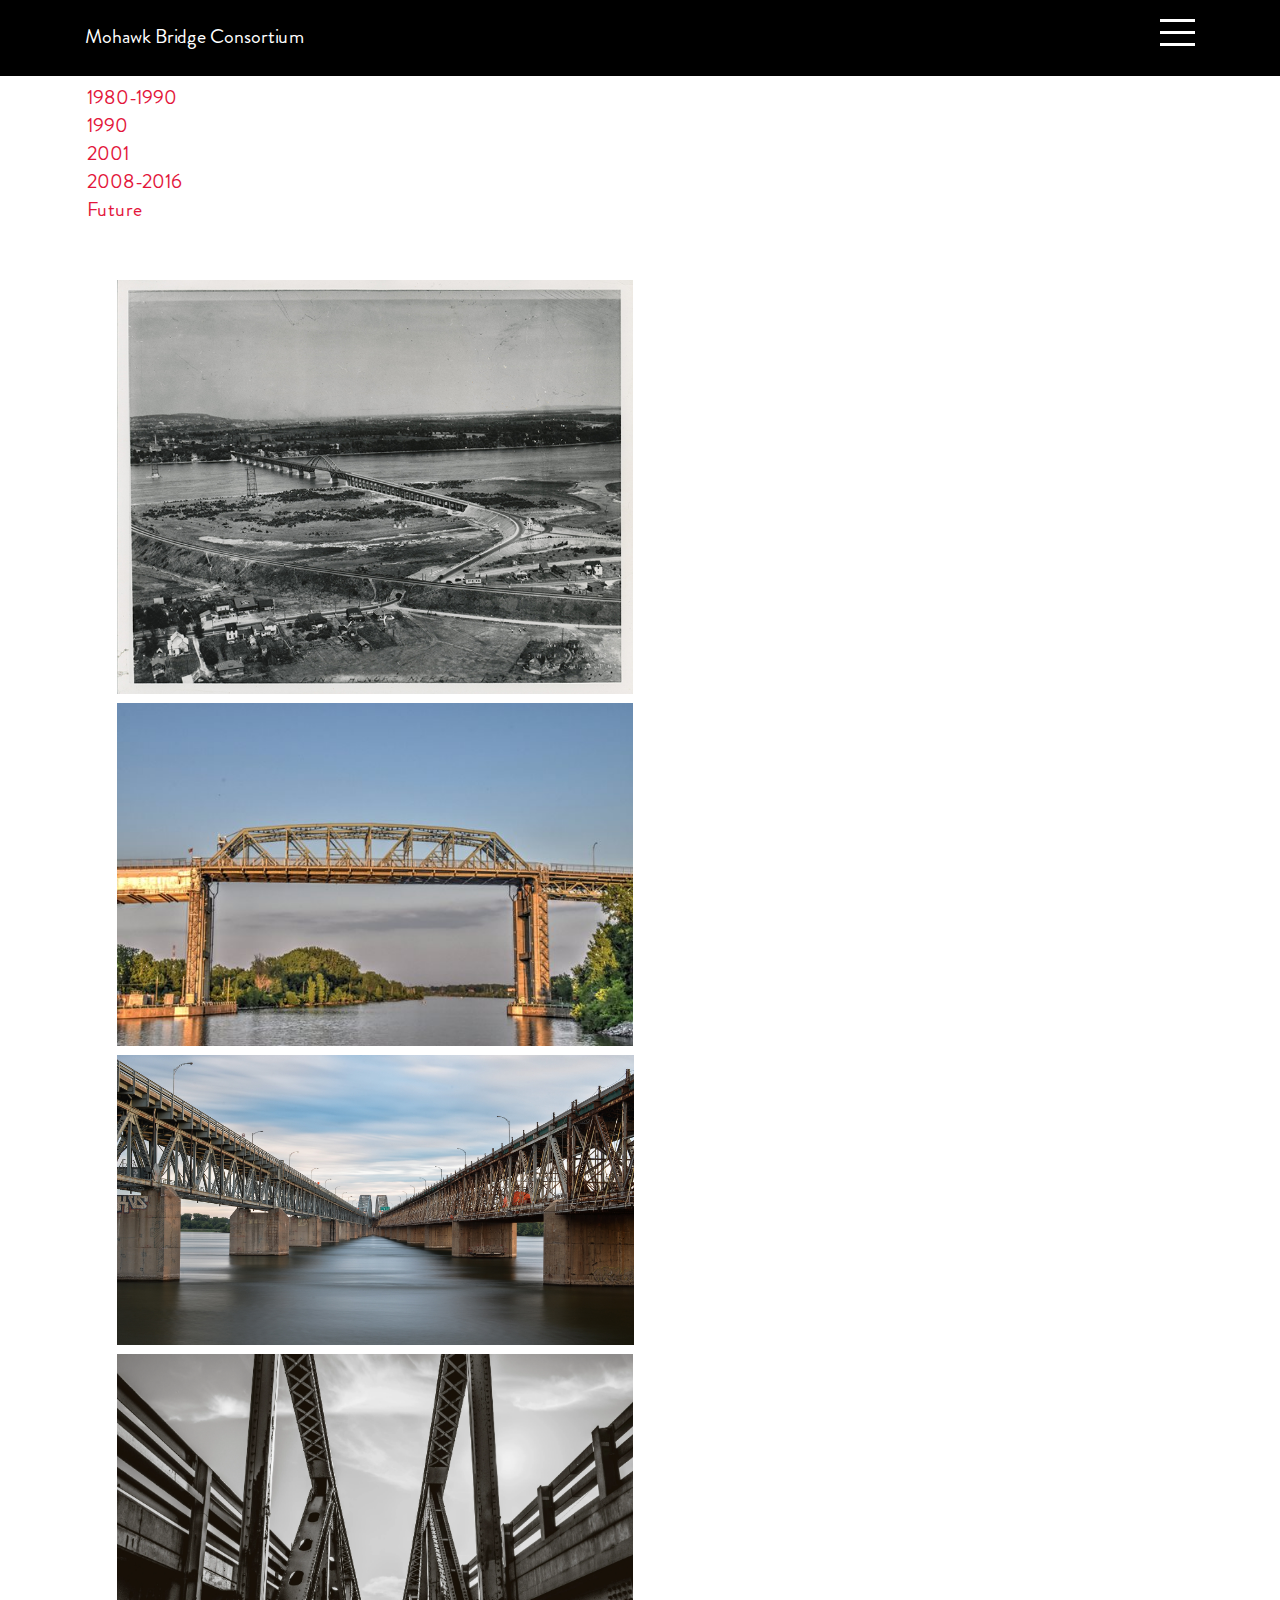
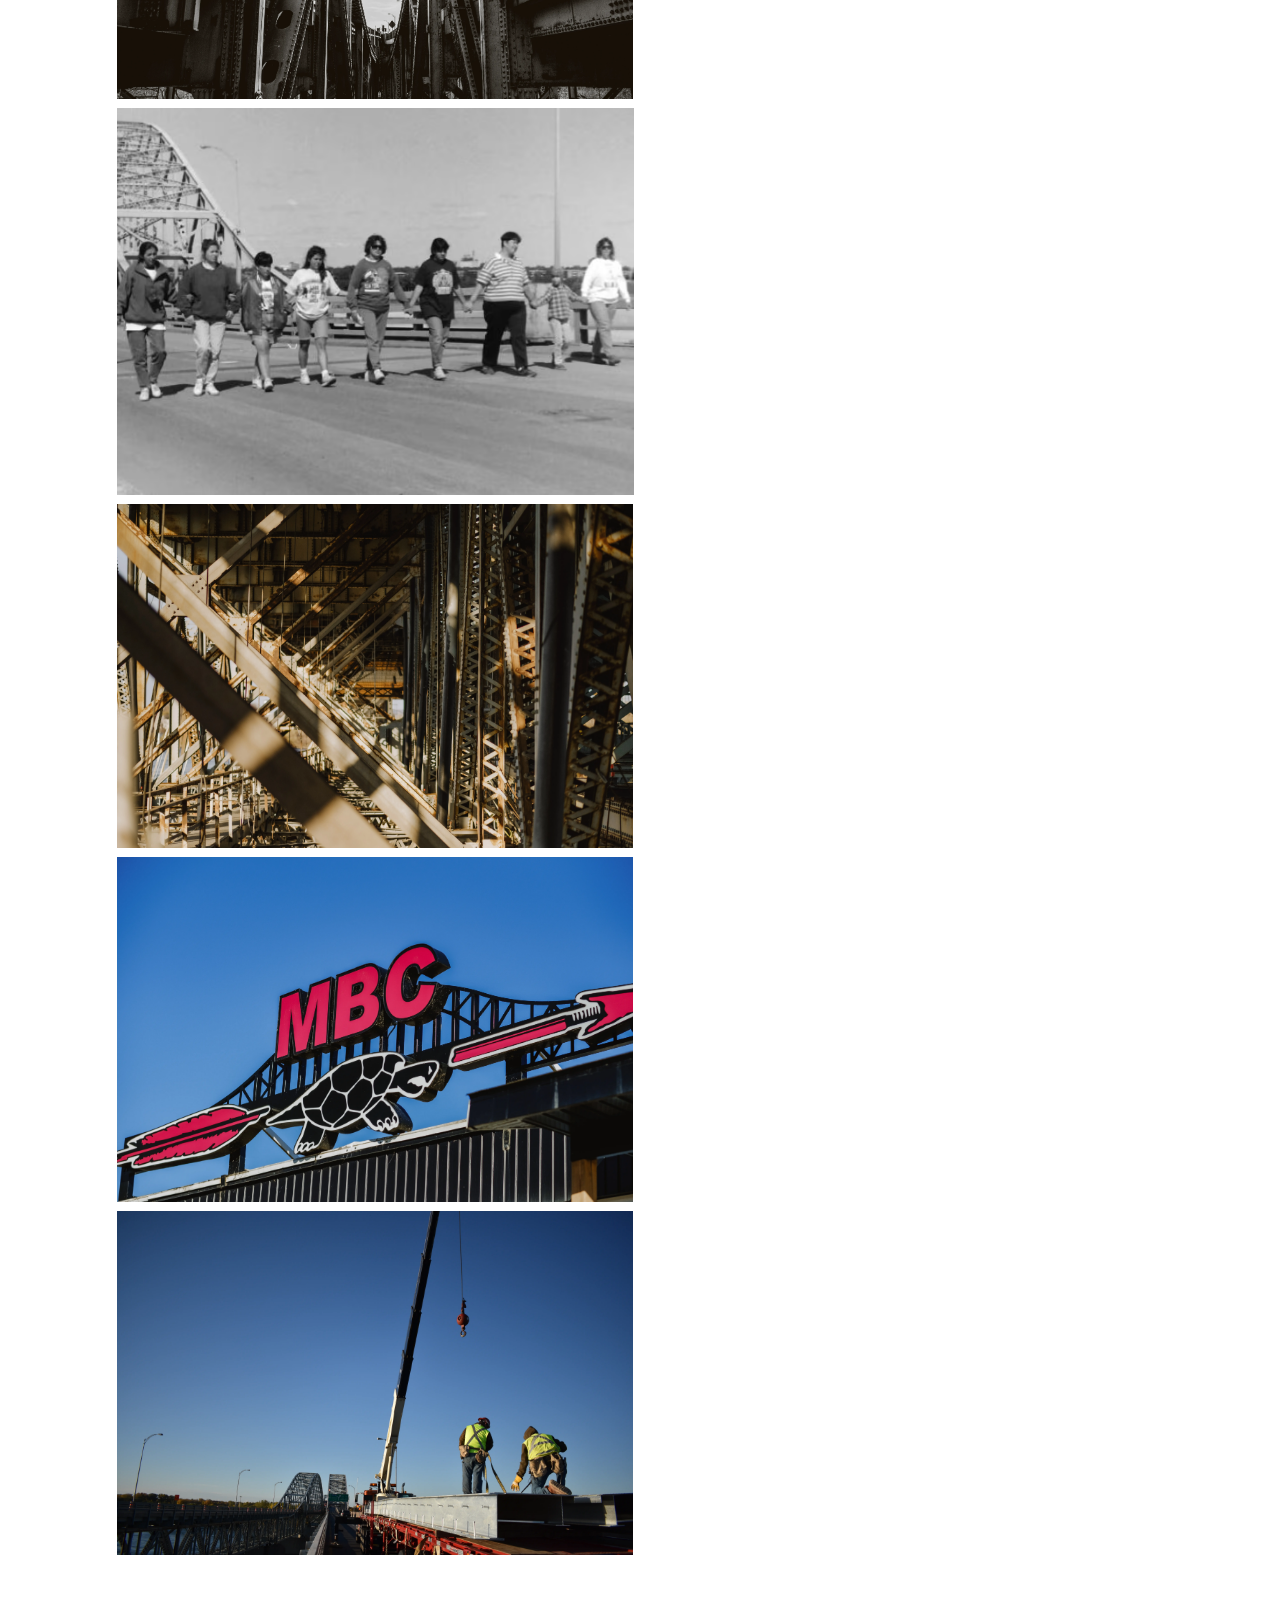
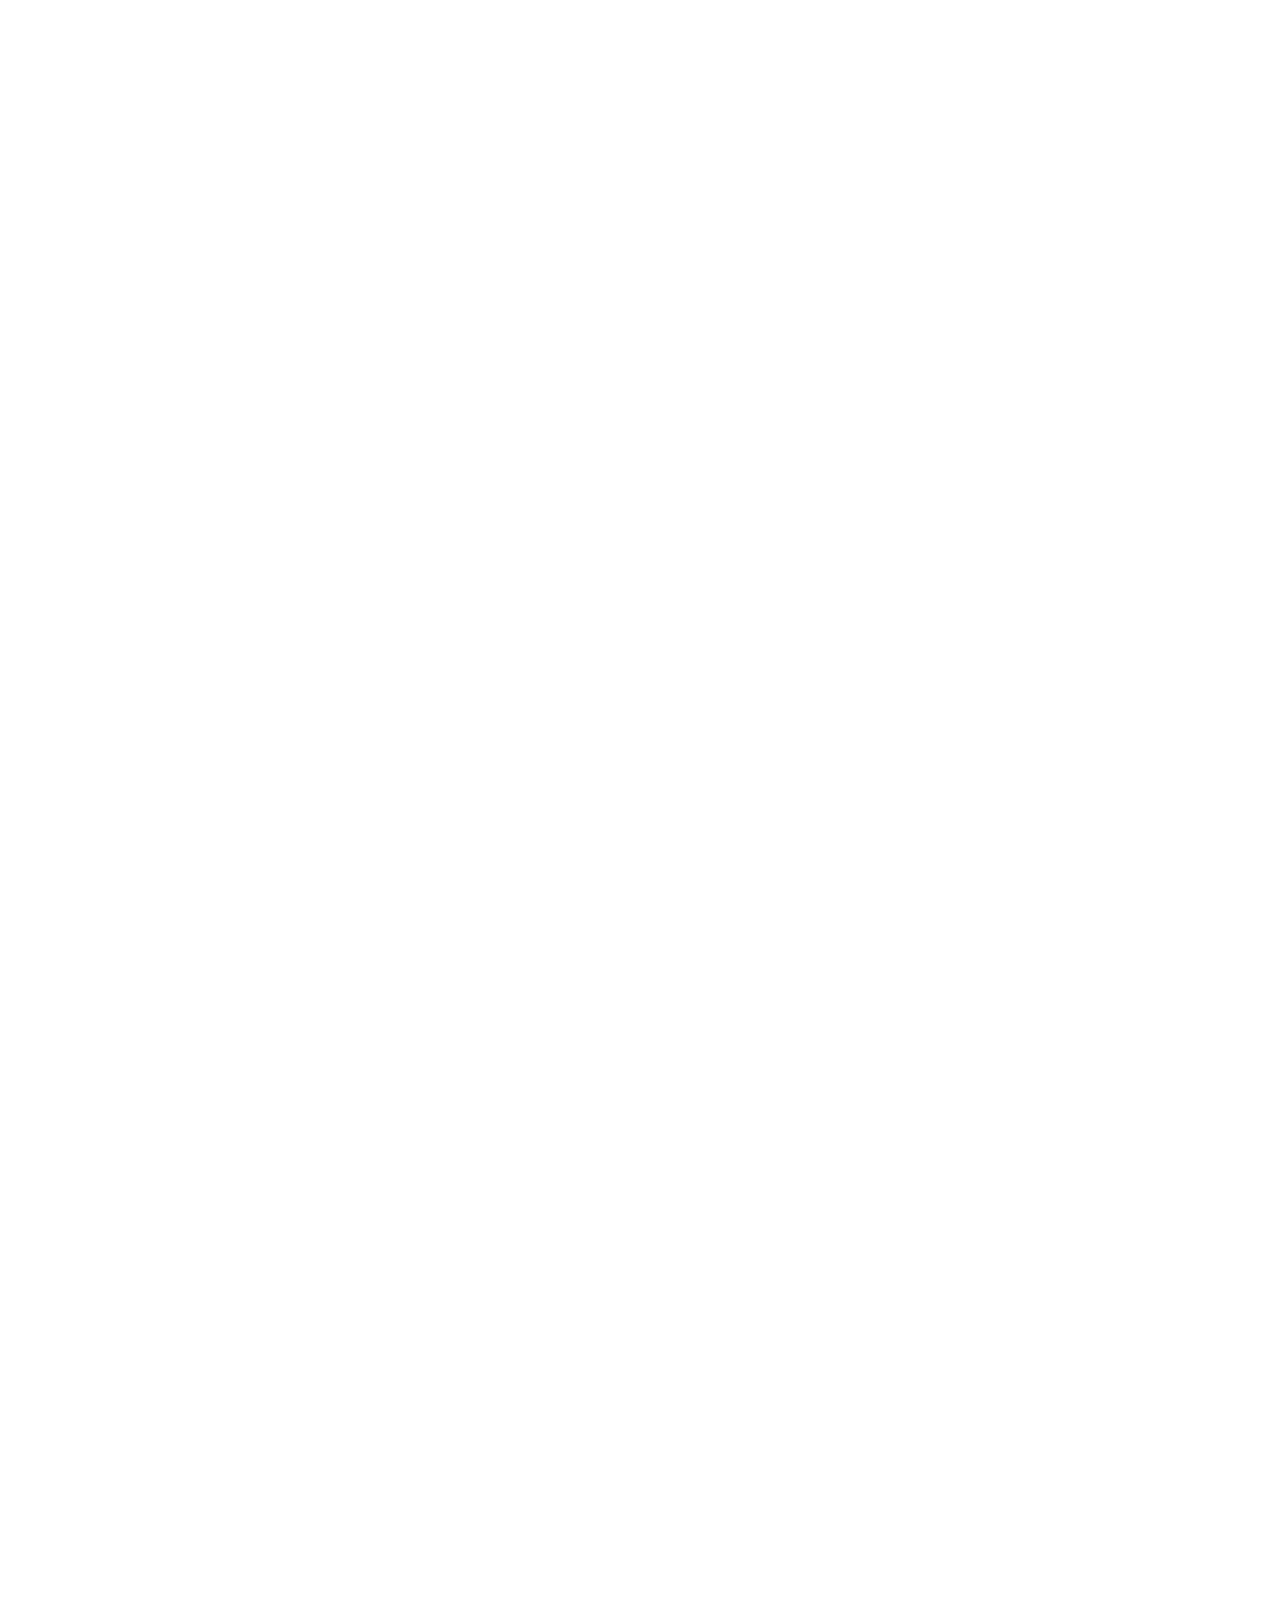
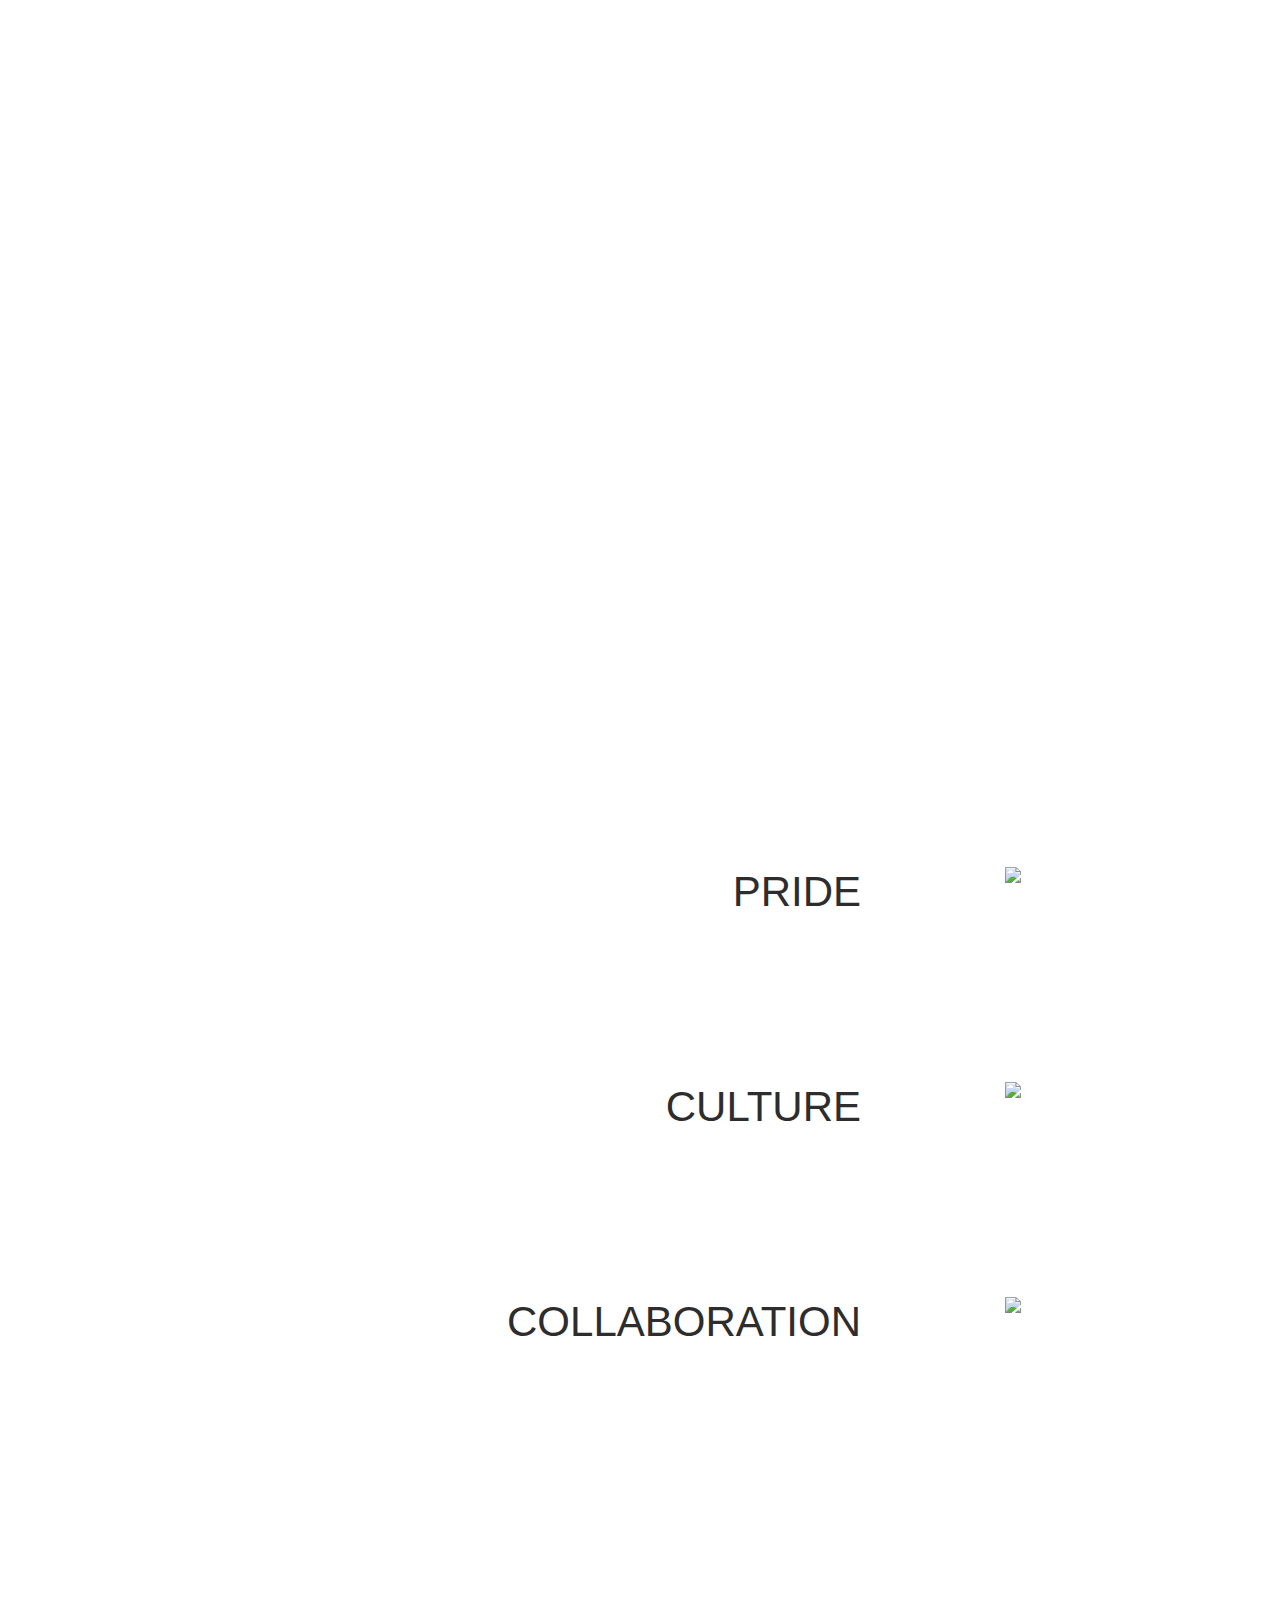
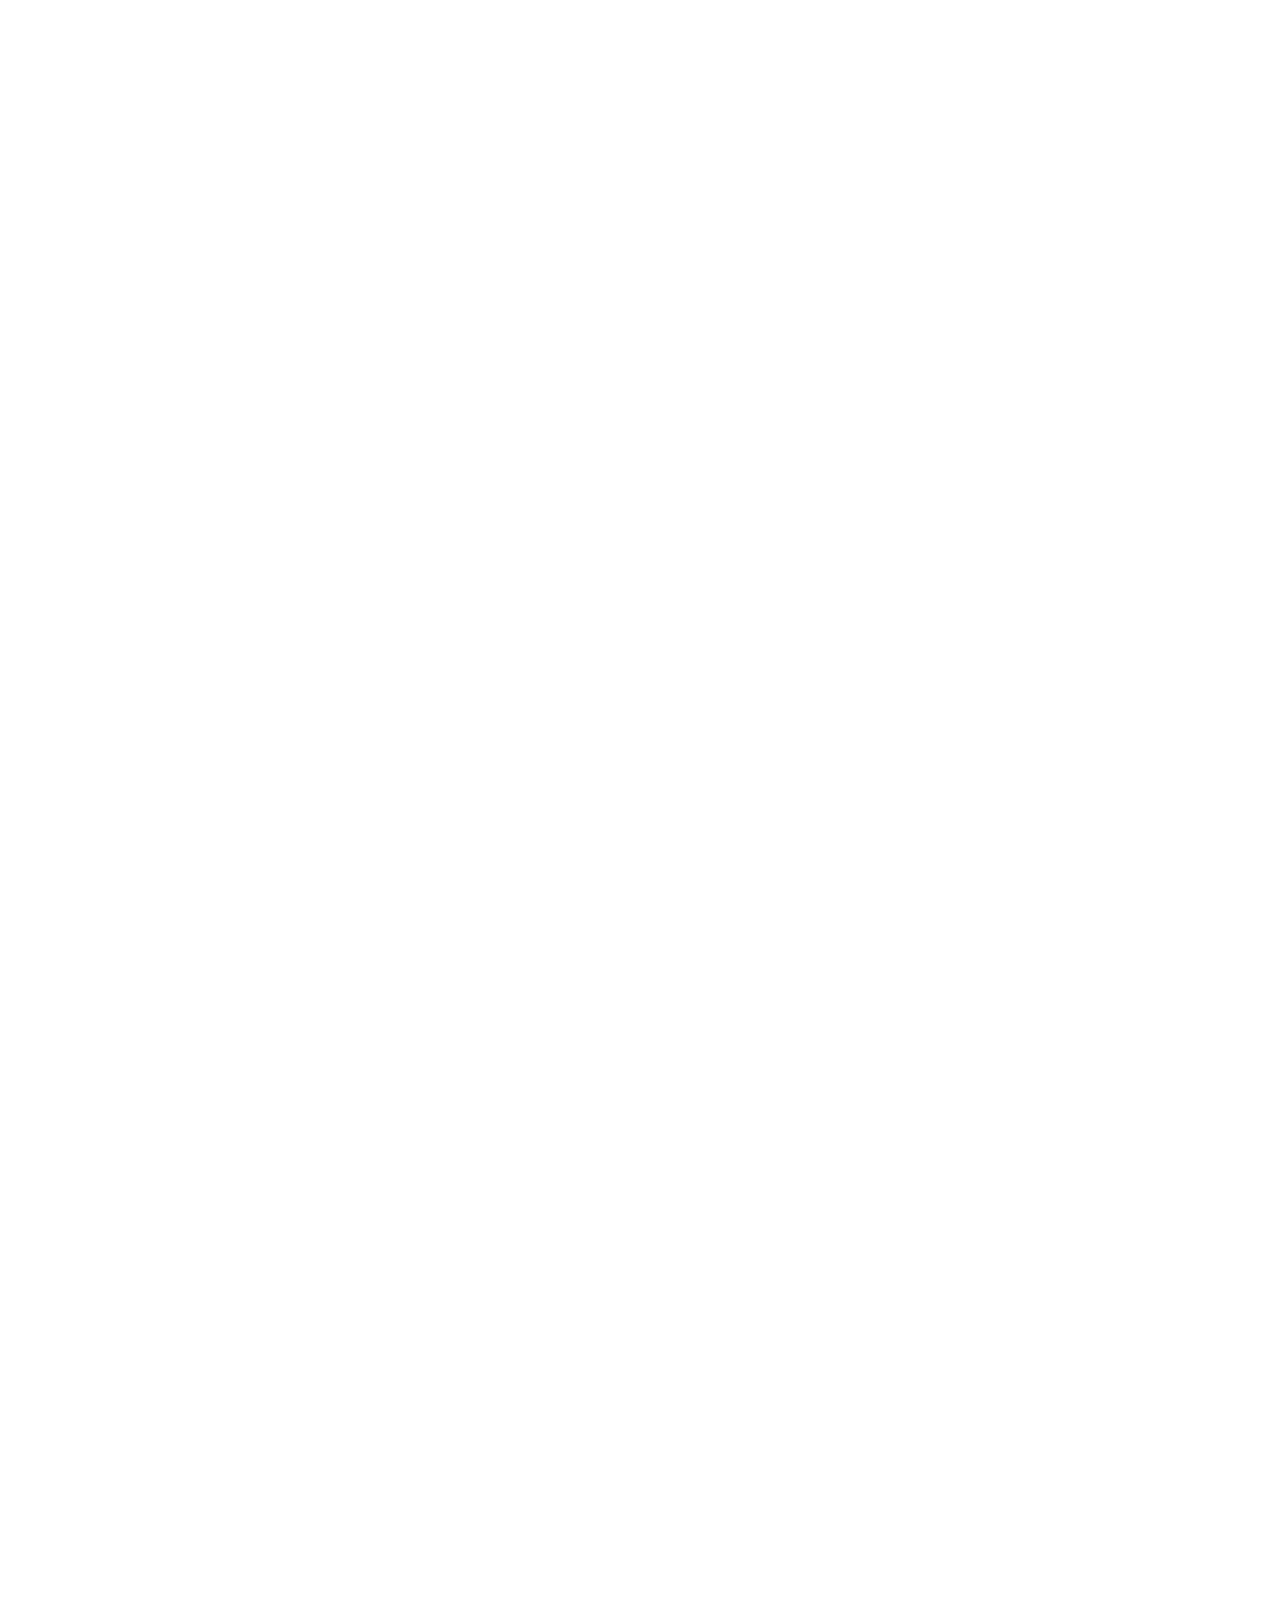
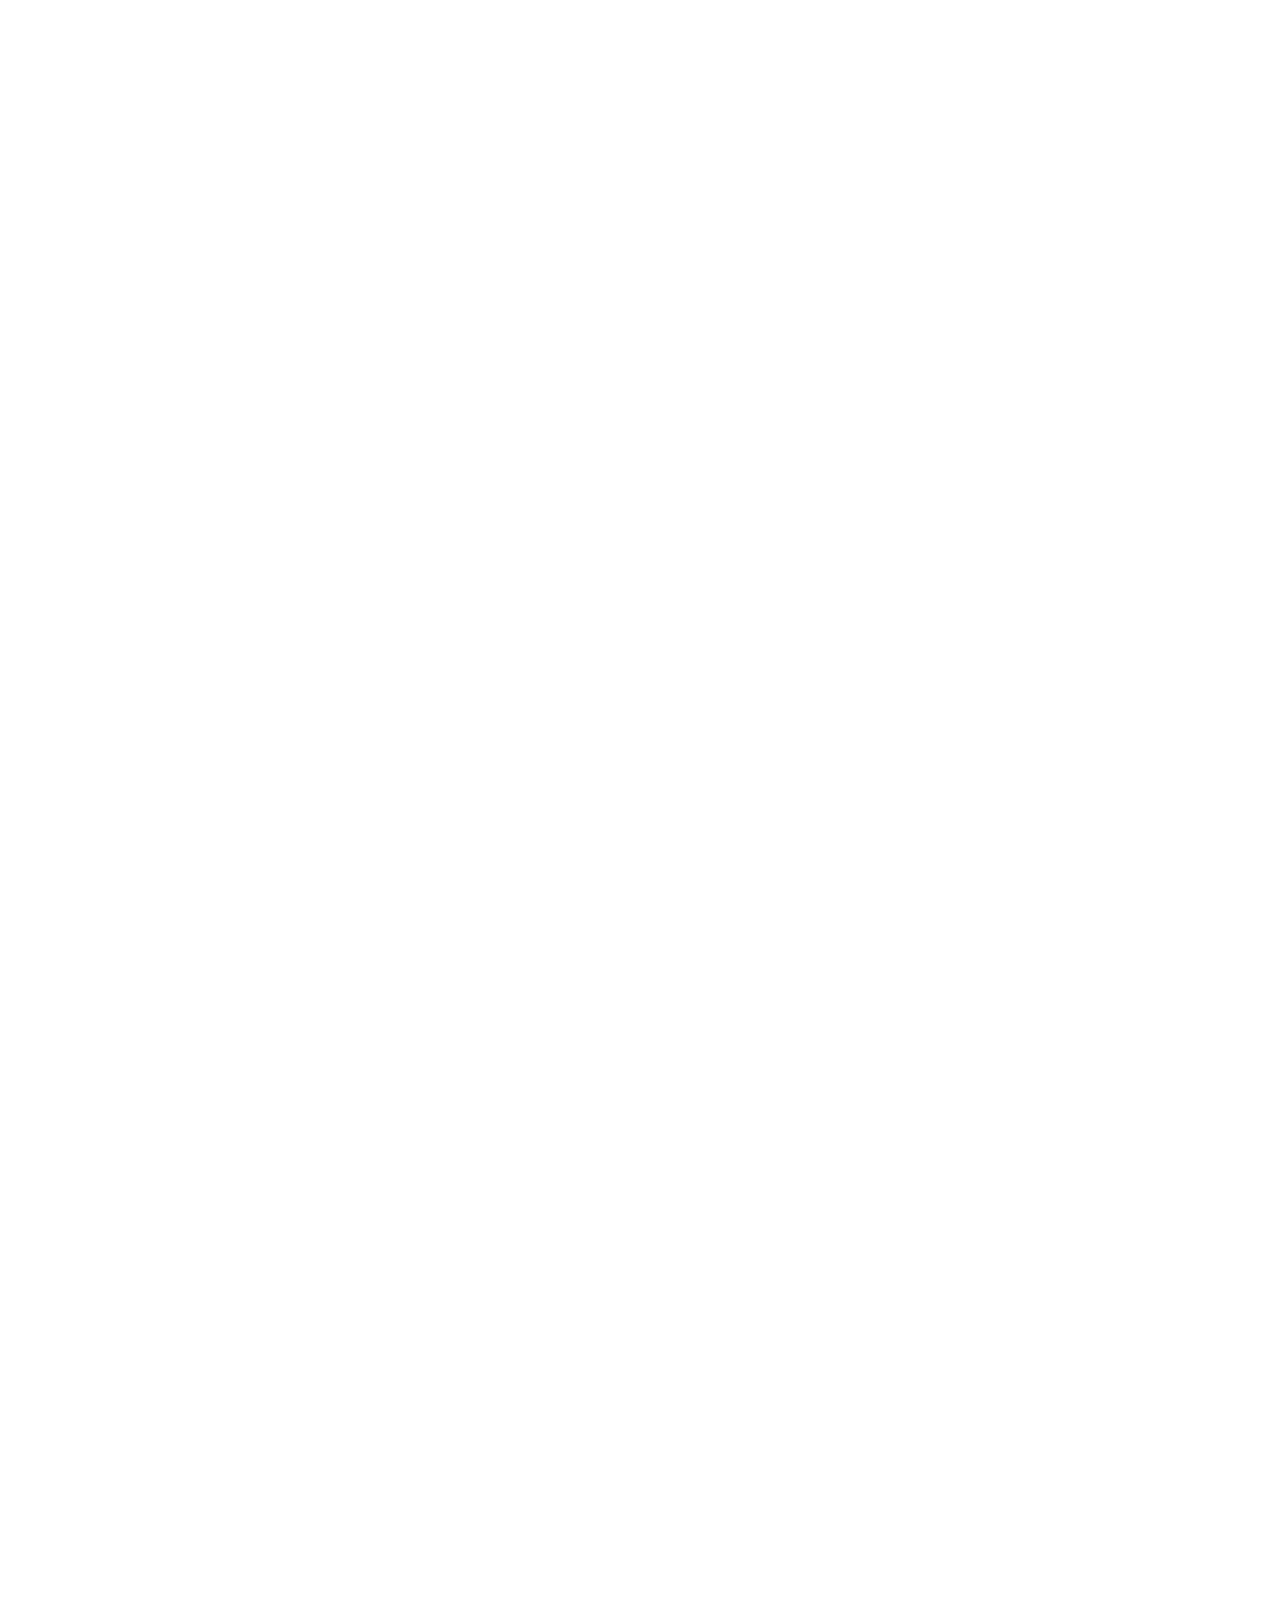
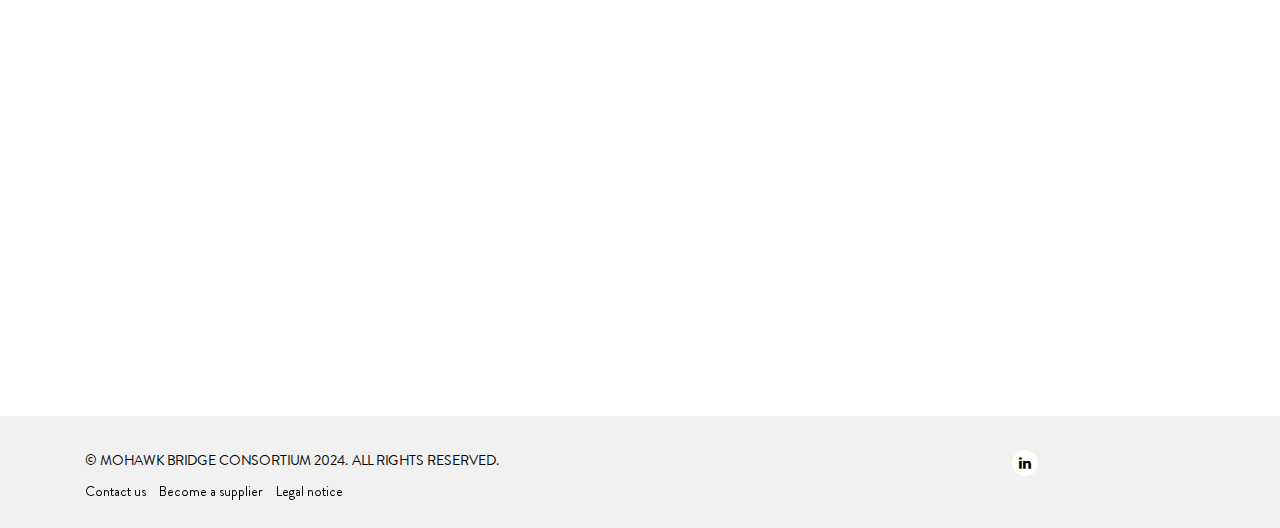
==== commit 76ebae40: "removed loading page from all pages except the index" ====
--- a/about-us.html
+++ b/about-us.html
@@ -39,21 +39,7 @@
     <script src="Scripts/modernizr.custom.js"></script>
     <script src="Scripts/index.min.js"></script>
 </head>
-
 <body class="red">
-    <!-- Page loader -->
-    <div class="loader">
-        <div class="container">
-            <div class="info">
-                <span>
-                    <picture>
-                        <source srcset="Images/MBC-Logo.webp" type="image/webp">
-                        <img src="Images/MBC-Logo.jpeg" alt="MBC Logo">
-                    </picture>
-                </span>
-            </div>
-        </div>
-    </div>
     <main class="main">
         <nav class="navigation">
             <div class="container">
@@ -105,16 +91,8 @@
                     <div class="navbar-brand">
                         <ul>
                             <!-- About Us Menu -->
-                            <li class="submenu has-child">
+                            <li>
                                 <a href="about-us.html" target="_self">About Us</a>
-                                <ul class="dropdown-menu">
-                                    <li>
-                                        <a href="about-us.html" target="_self">History</a>
-                                    </li>
-                                    <li>
-                                        <a href="about-us.html" target="_self">Values</a>
-                                    </li>
-                                </ul>
                             </li>
                             <div class="seperator"></div>
                             <!-- Projects Menu -->
